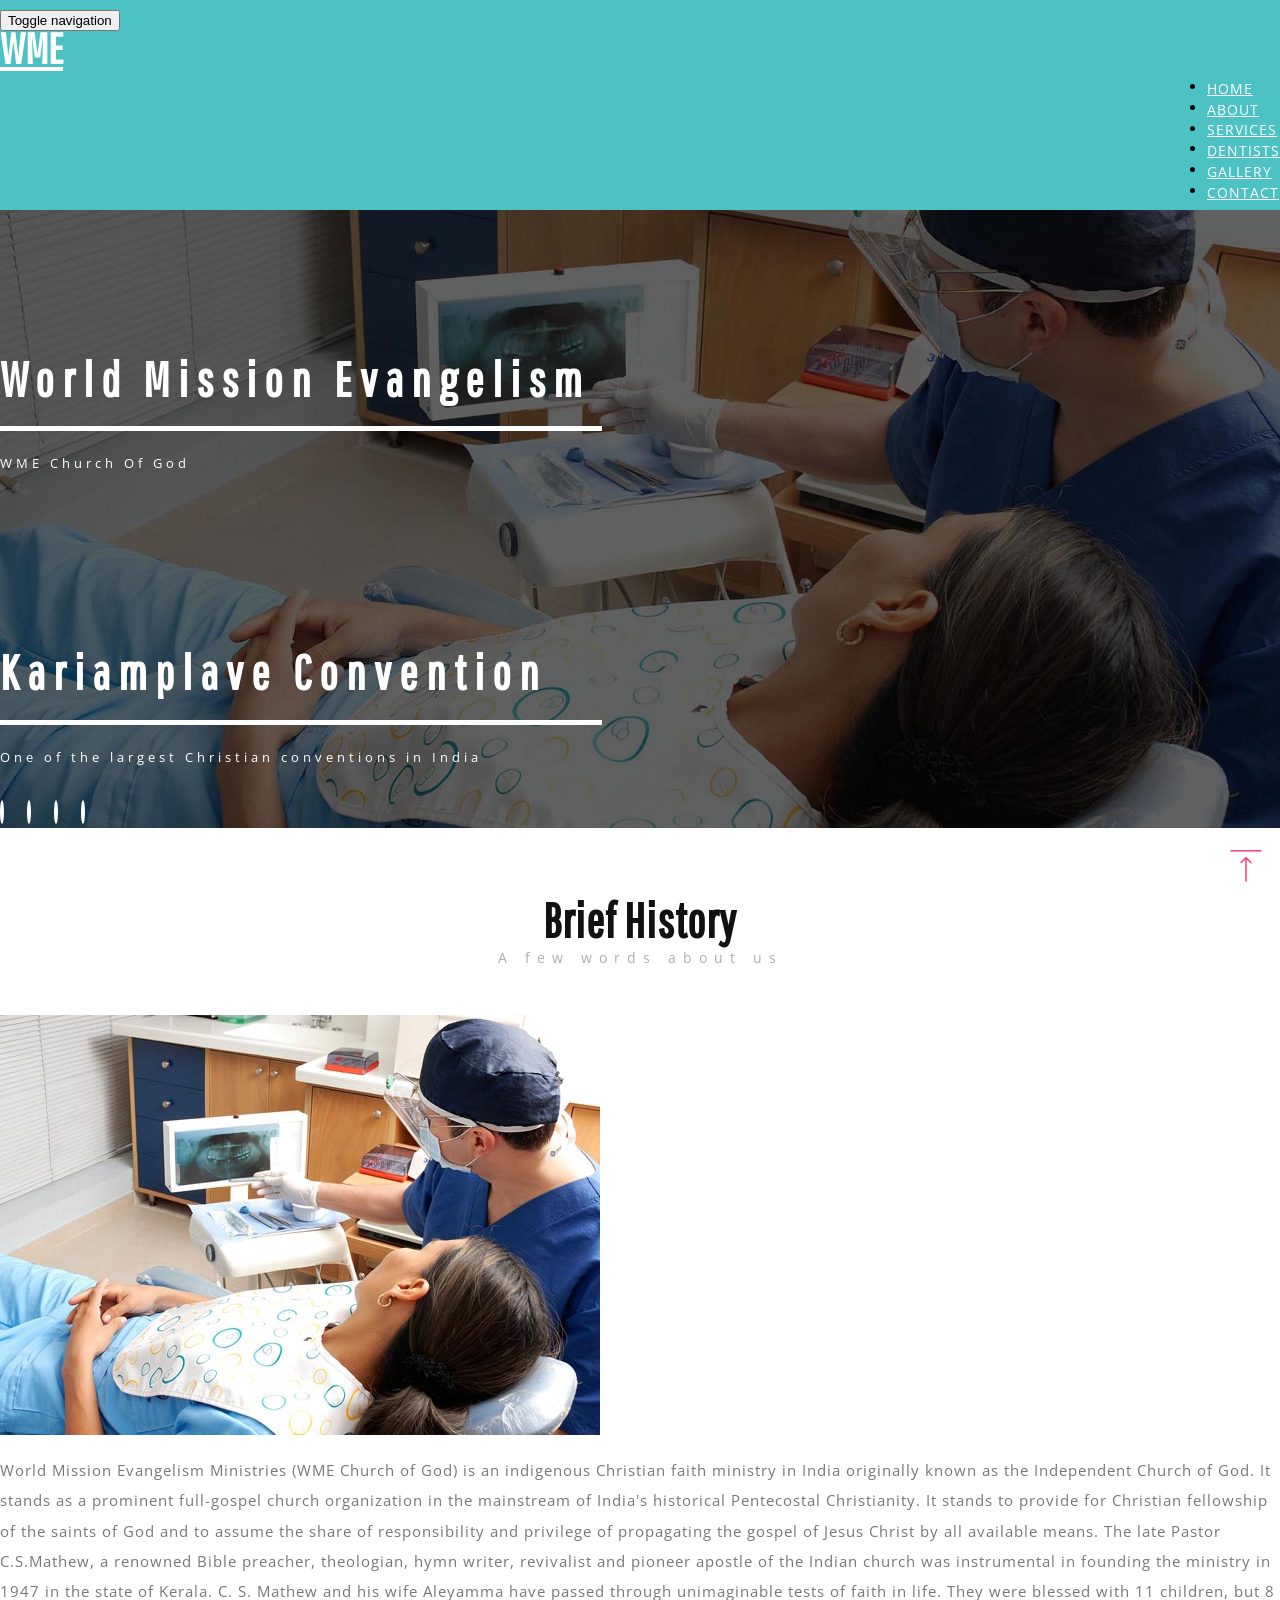
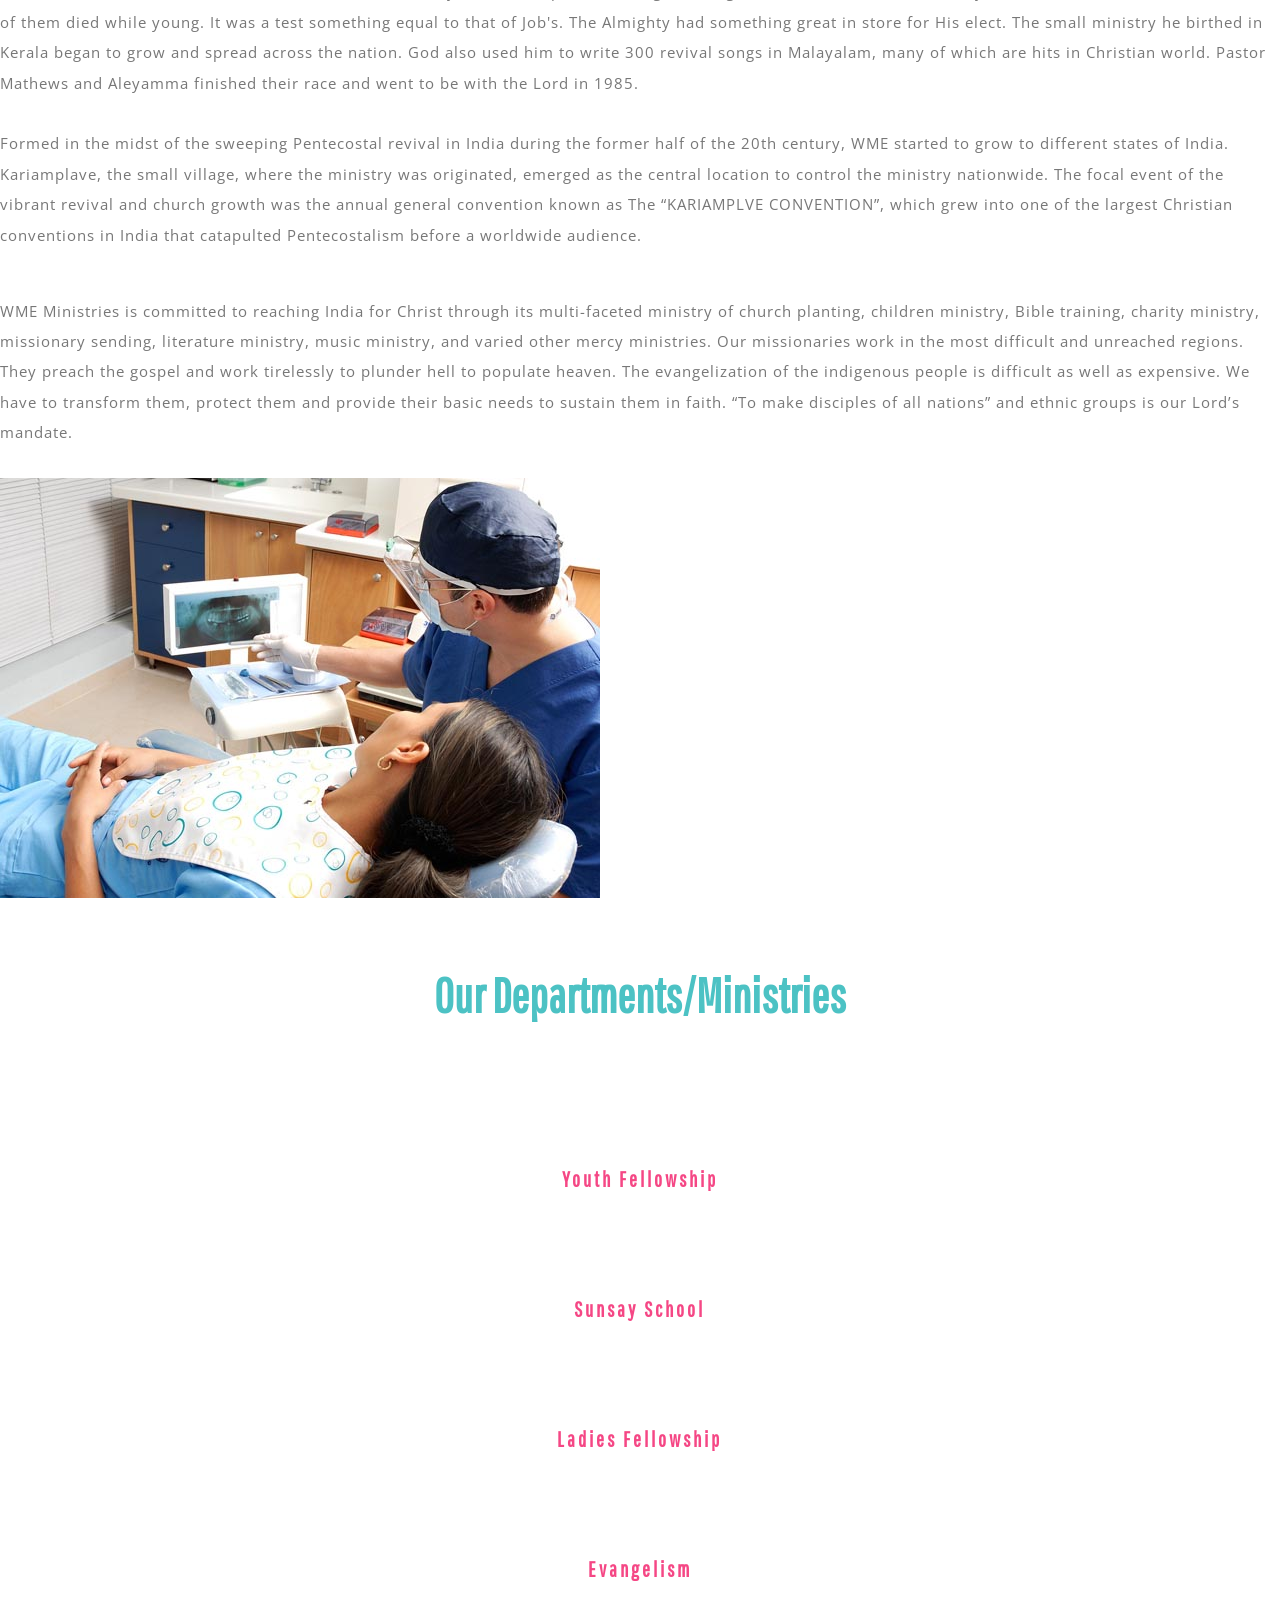
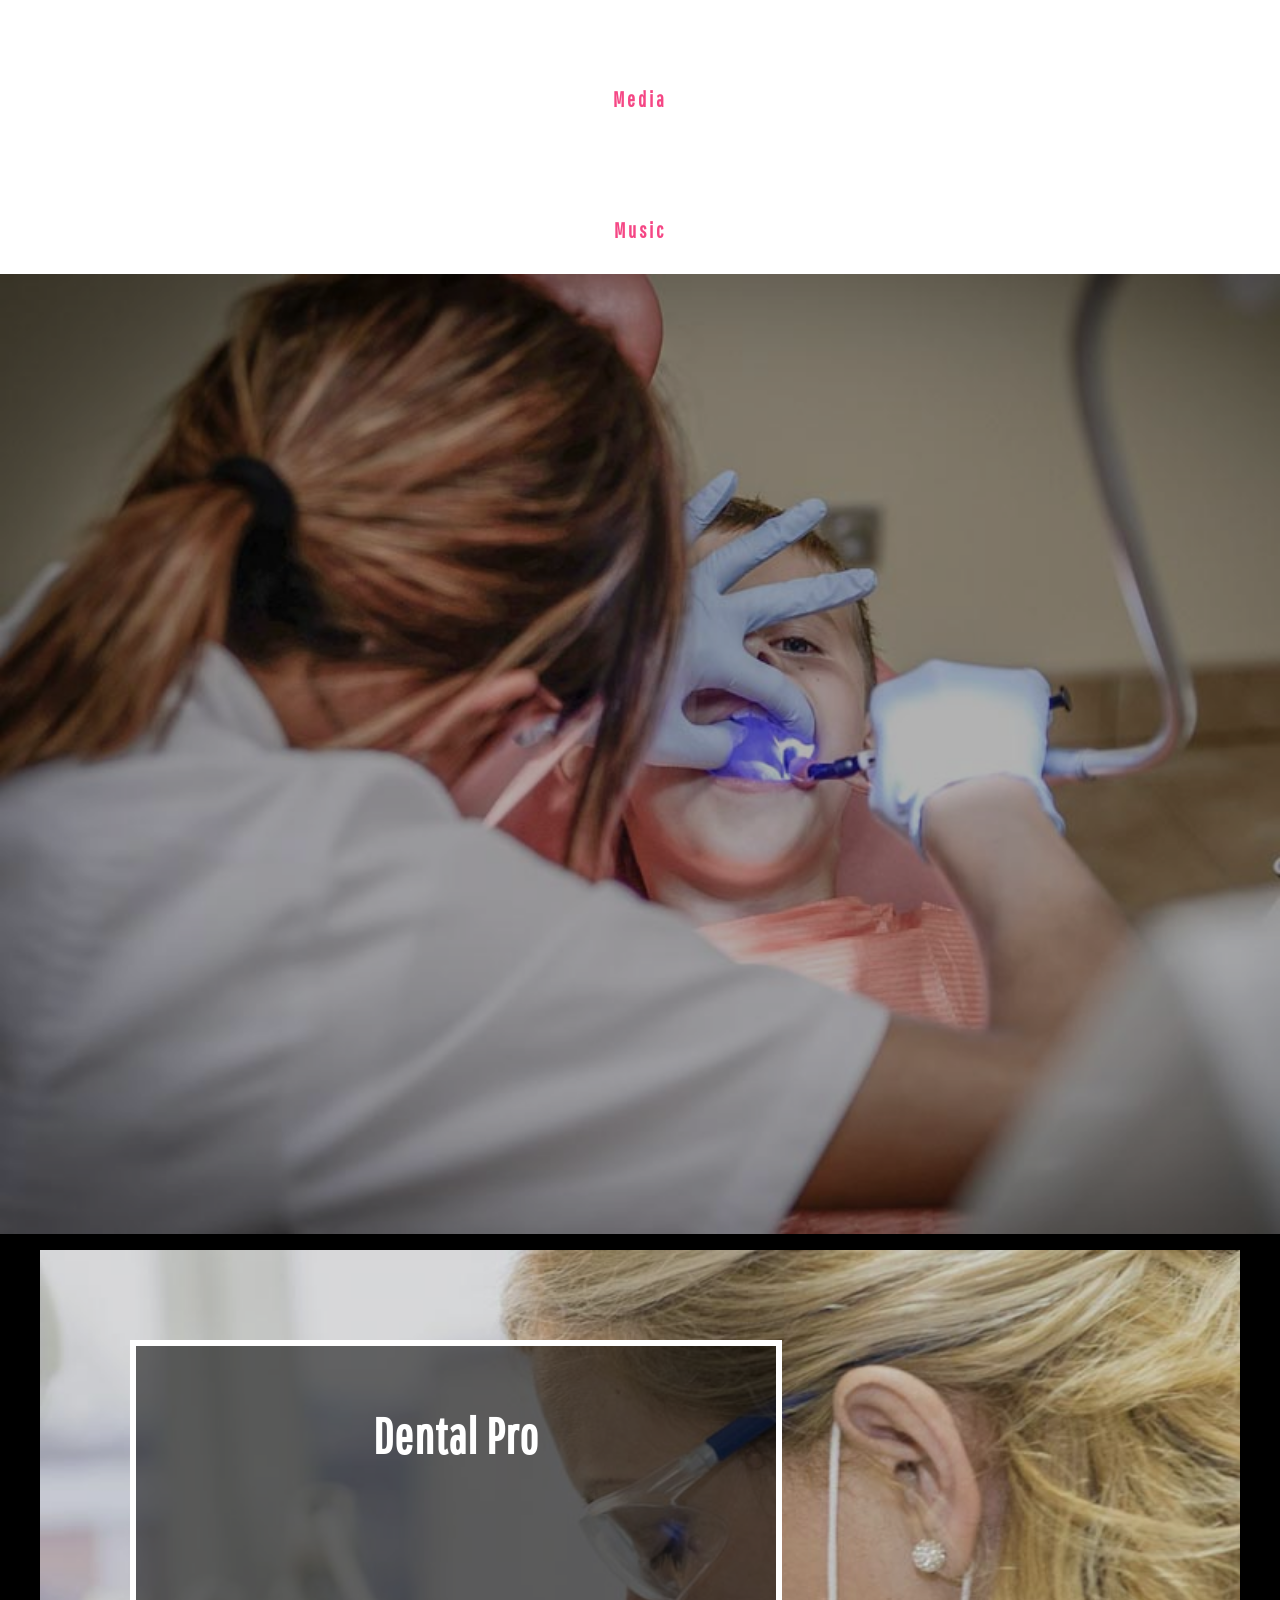
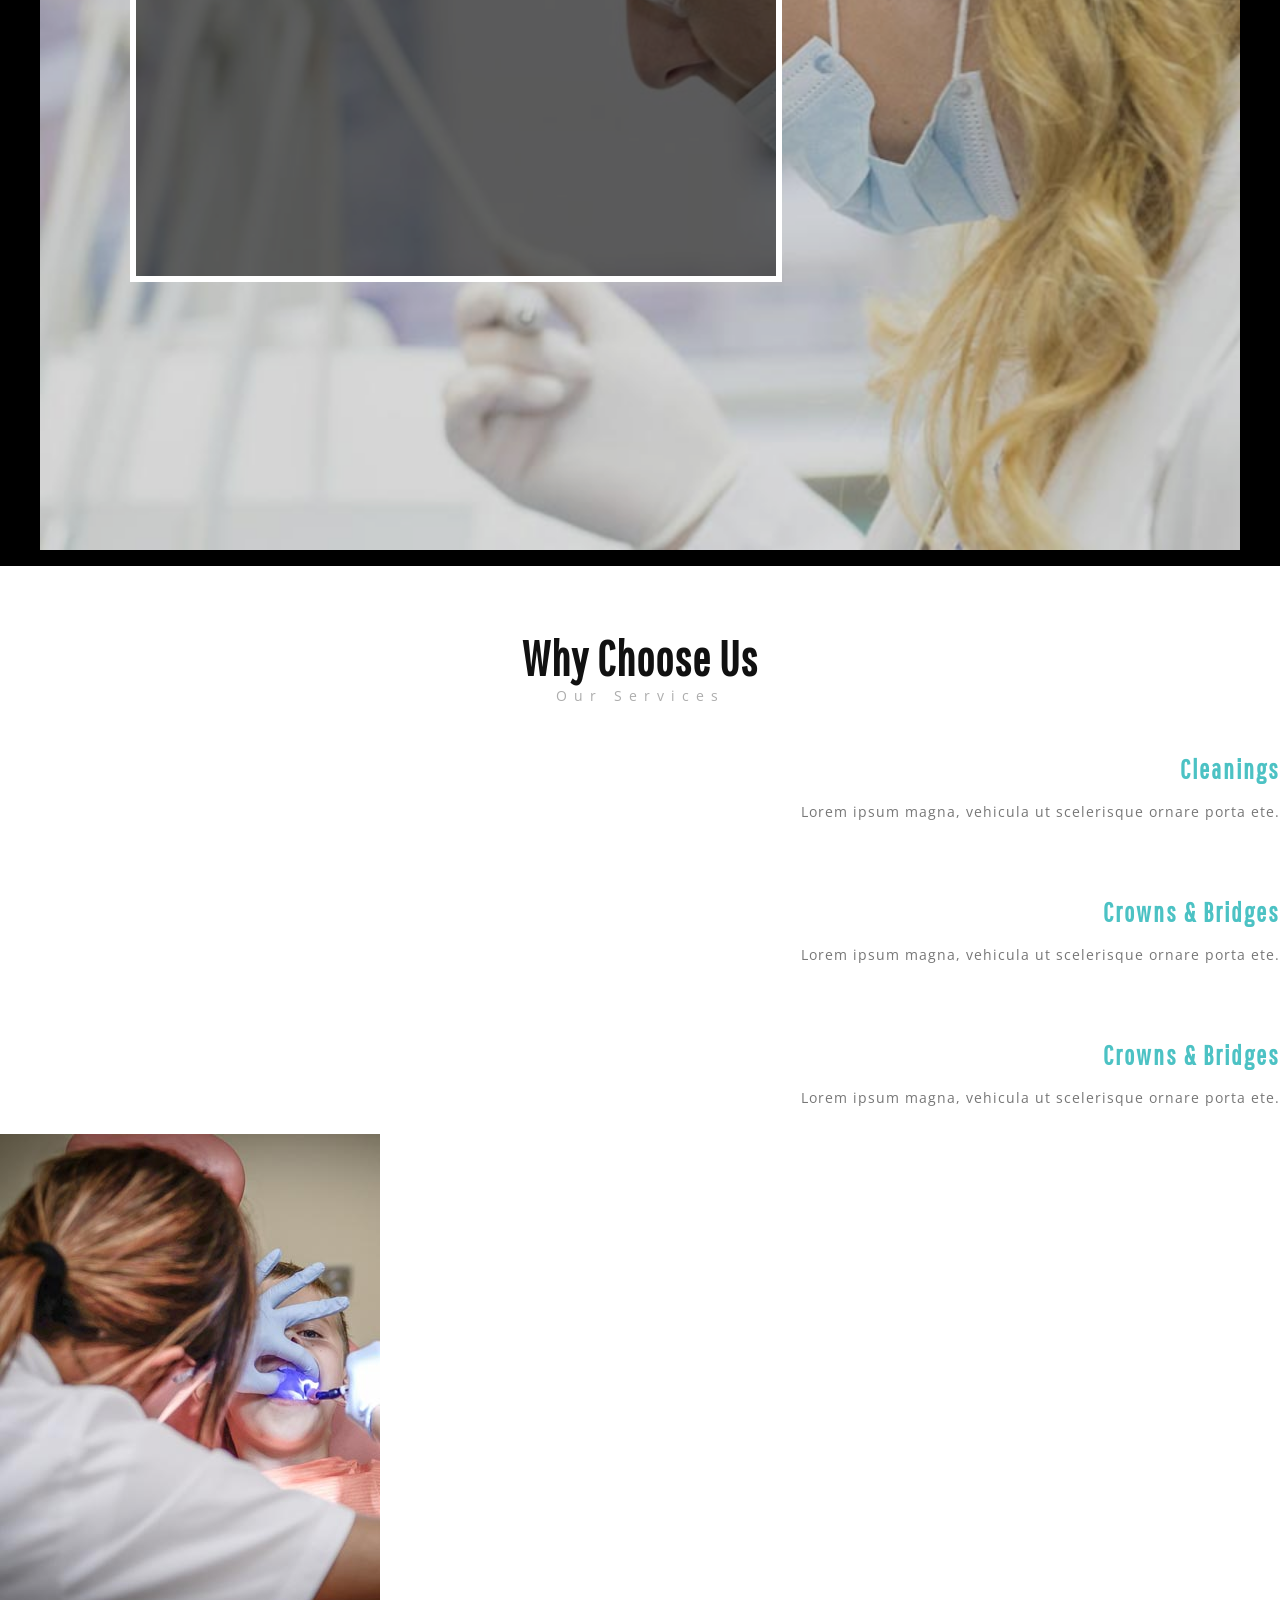
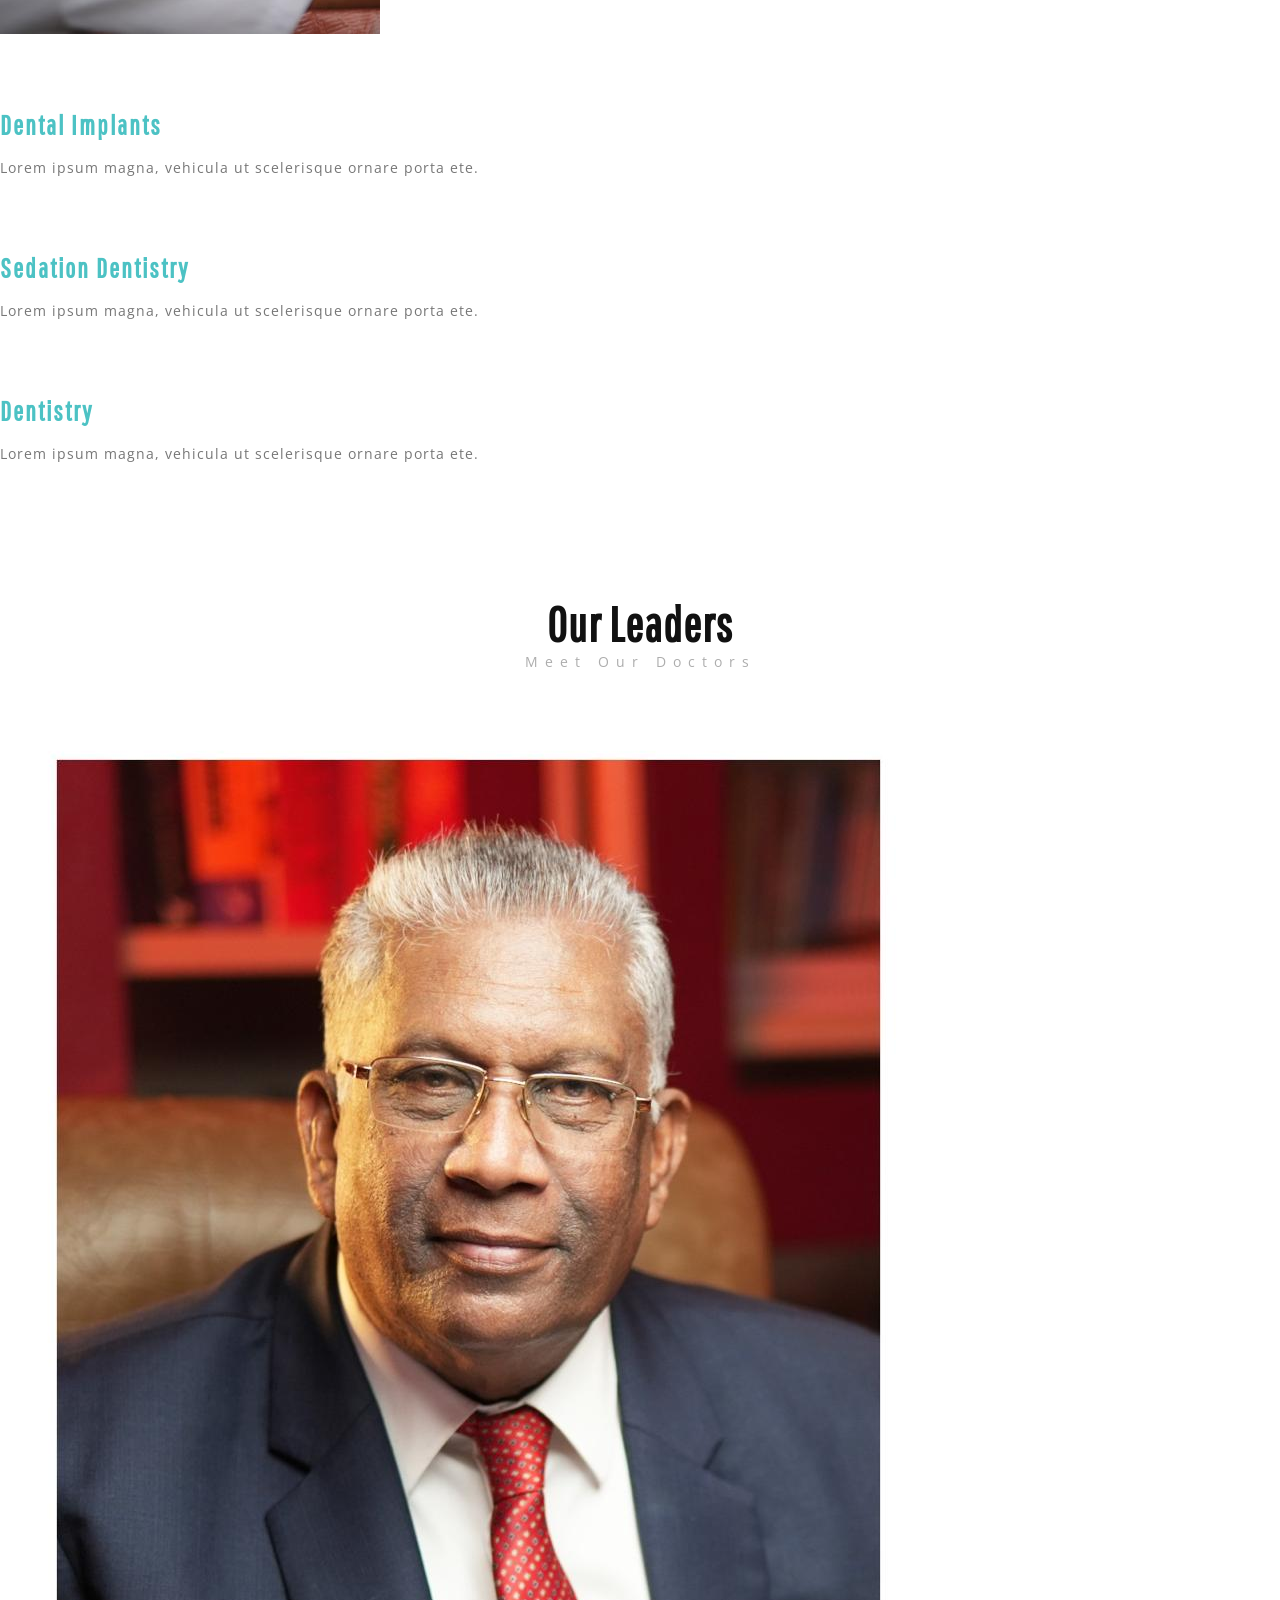
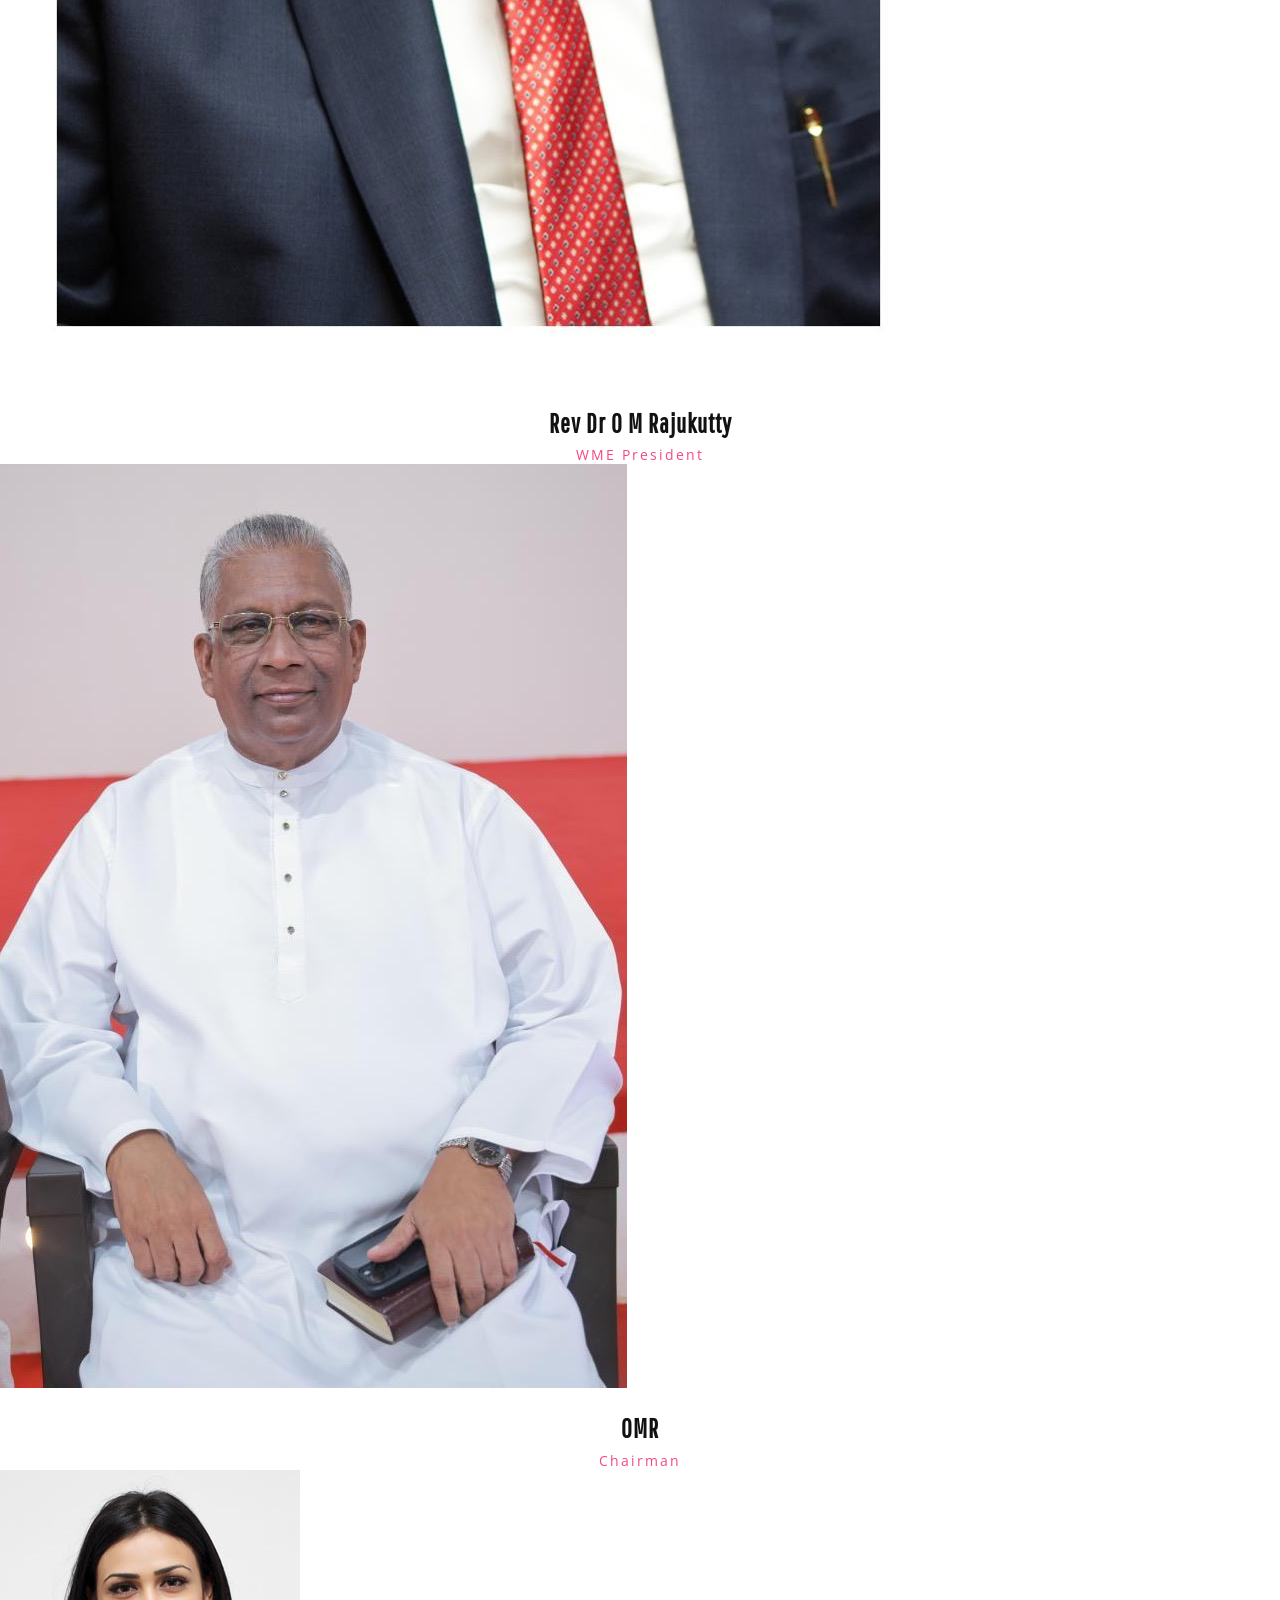
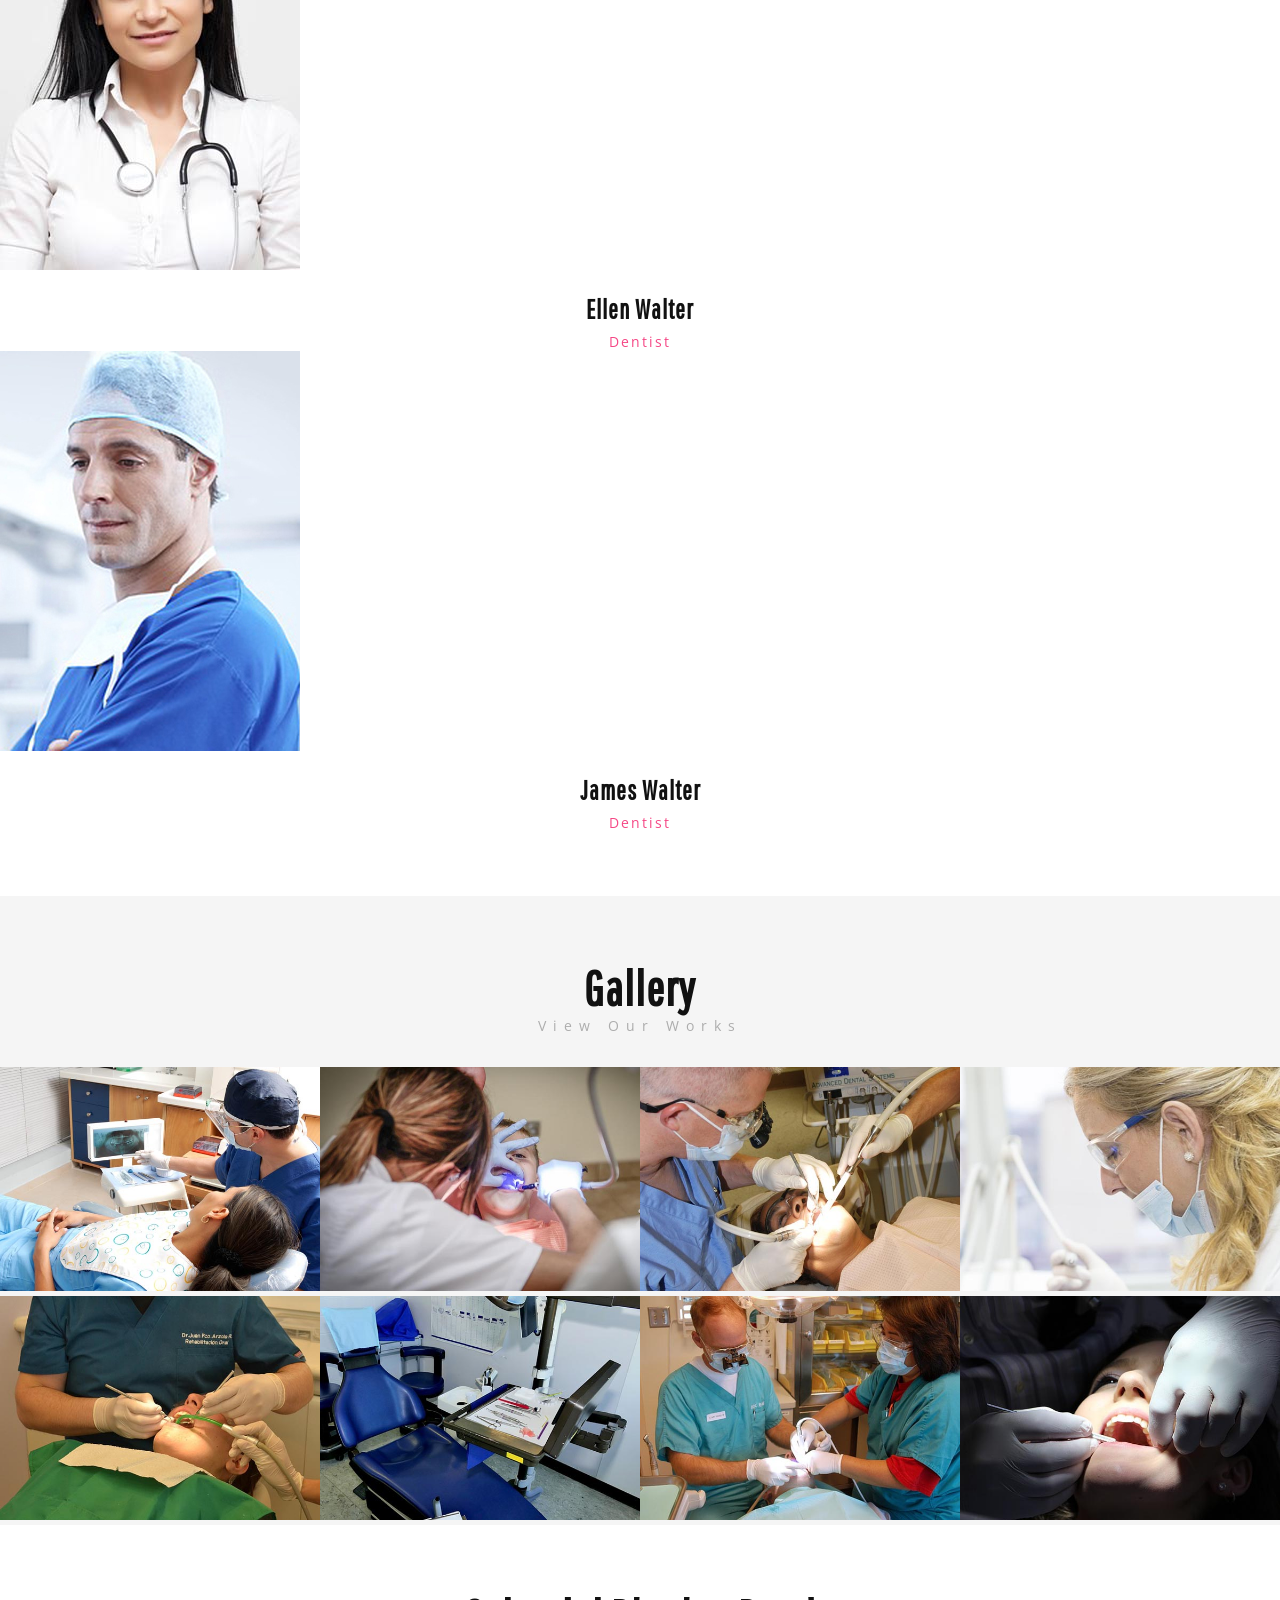
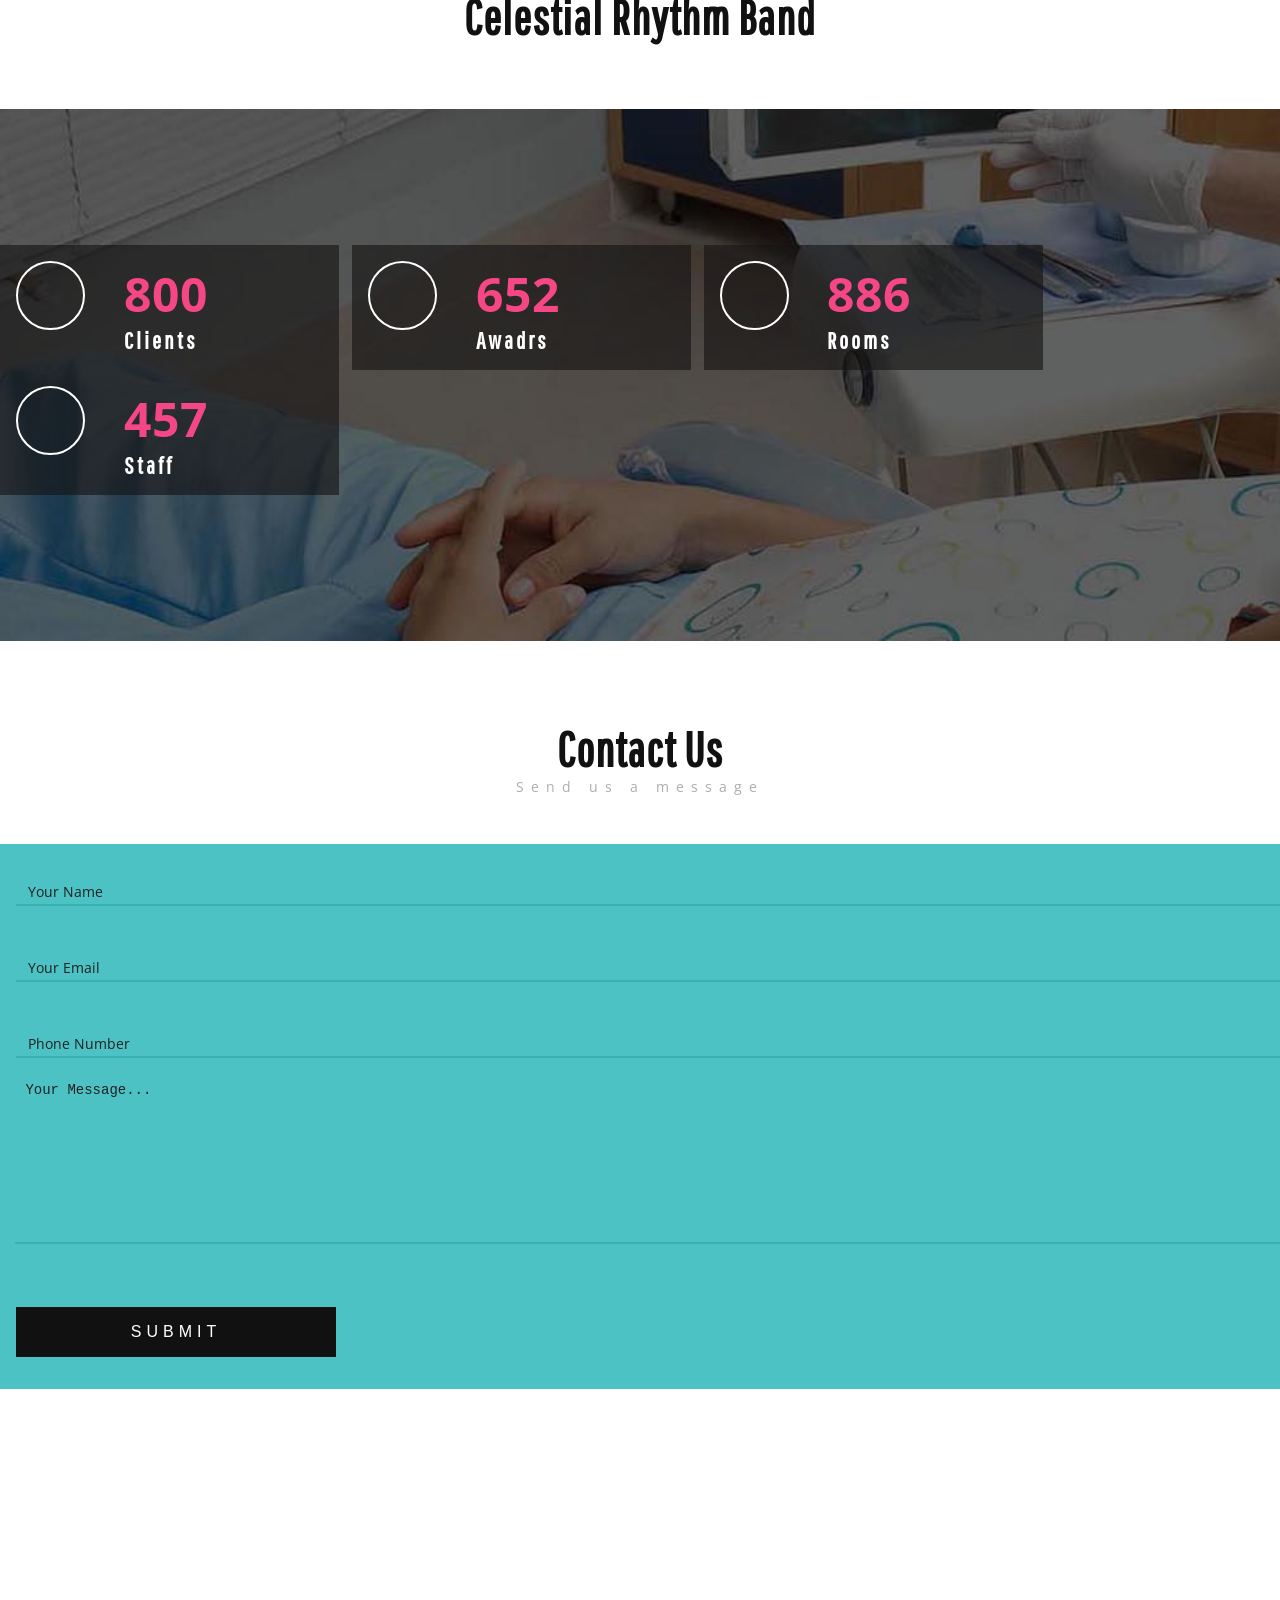
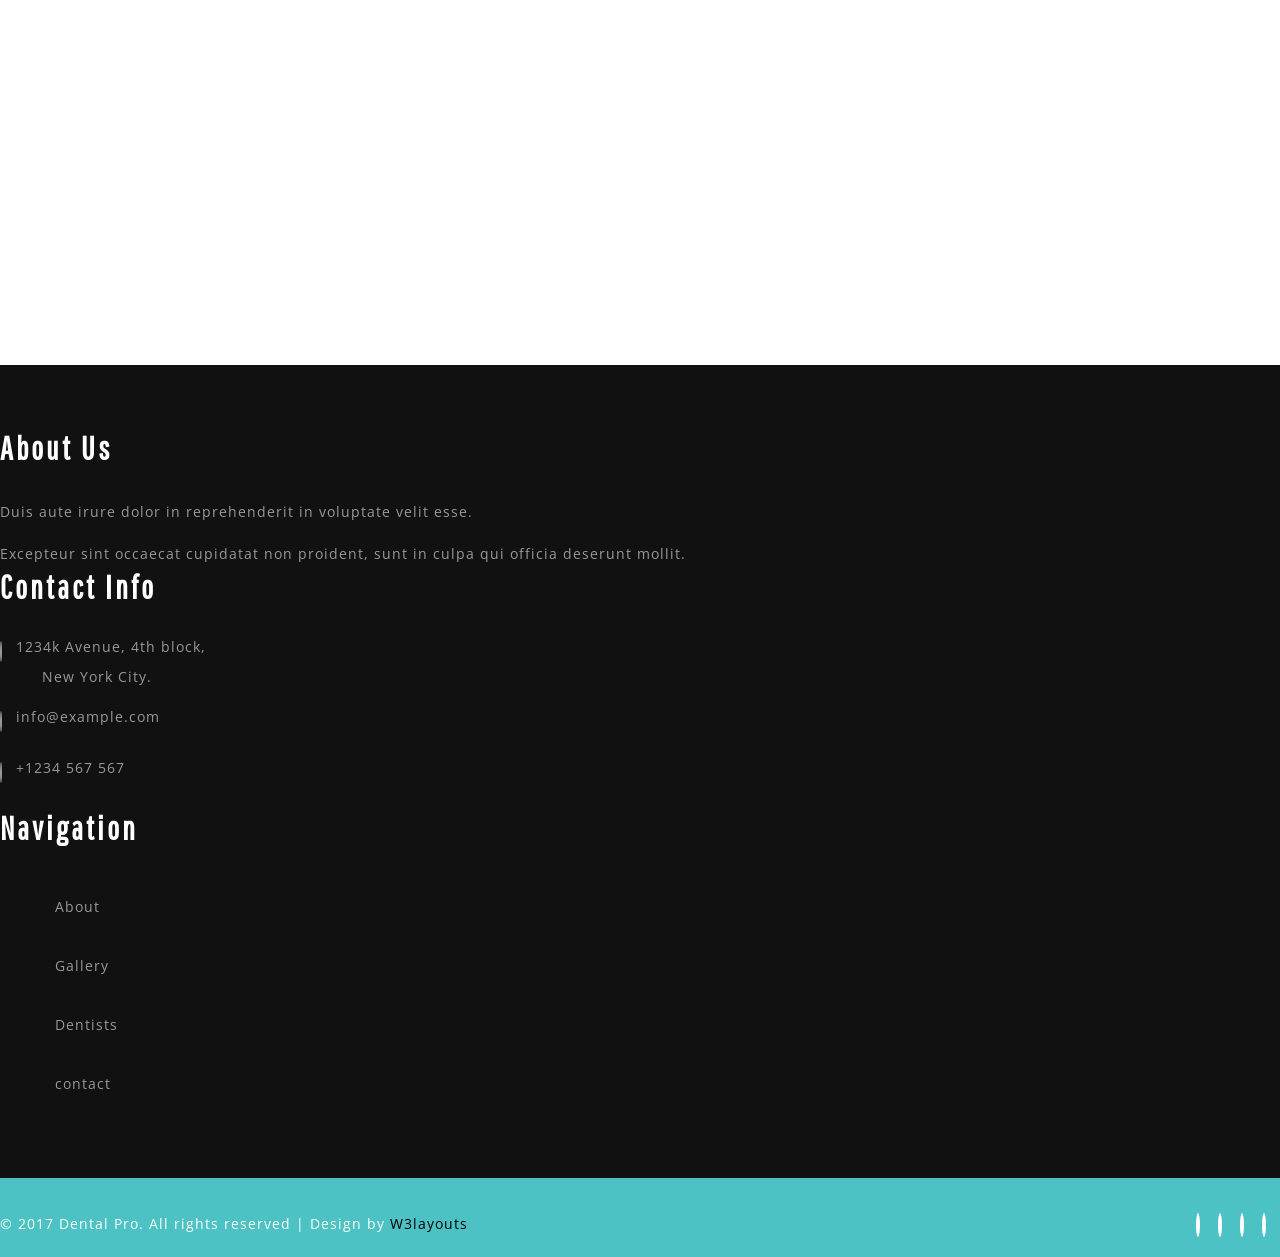
==== web/index.html @ 6d6a3a4a "First commit First commit" ====
<!--
author: W3layouts
author URL: http://w3layouts.com
License: Creative Commons Attribution 3.0 Unported
License URL: http://creativecommons.org/licenses/by/3.0/
-->
<!DOCTYPE html>
<html lang="en">
	<head>
		<title>WME Church of God | Home :: WME</title>
		<!-- for-mobile-apps -->
		<meta name="viewport" content="width=device-width, initial-scale=1">
		<meta http-equiv="Content-Type" content="text/html; charset=utf-8" />
		<meta name="keywords"
			content="Dental Pro Responsive web template, Bootstrap Web Templates, Flat Web Templates, Android Compatible web template, 
Smartphone Compatible web template, free web designs for Nokia, Samsung, LG, SonyEricsson, Motorola web design" />
		<script
			type="application/x-javascript"> addEventListener("load", function() { setTimeout(hideURLbar, 0); }, false);
		function hideURLbar(){ window.scrollTo(0,1); } </script>
		<!-- //for-mobile-apps -->
		<link href="css/bootstrap.css" rel="stylesheet" type="text/css" media="all" />
		<link rel="stylesheet" href="css/swipebox.css">
		<link href="css/style.css" rel="stylesheet" type="text/css" media="all" />
		<!-- font-awesome icons -->
		<link href="css/font-awesome.css" rel="stylesheet">
		<!-- //font-awesome icons -->
		<link href="//fonts.googleapis.com/css?family=Pathway+Gothic+One"
			rel="stylesheet">
		<link
			href='//fonts.googleapis.com/css?family=Open+Sans:400,300,300italic,400italic,600,600italic,700,700italic,800,800italic'
			rel='stylesheet' type='text/css'>

	</head>

	<body>

		<!-- header -->
		<div class="w3_navigation">
			<div class="container">
				<nav class="navbar navbar-default">
					<!-- Brand and toggle get grouped for better mobile display -->
					<div class="navbar-header">
						<button type="button" class="navbar-toggle collapsed"
							data-toggle="collapse" data-target="#bs-example-navbar-collapse-1">
							<span class="sr-only">Toggle navigation</span>
							<span class="icon-bar"></span>
							<span class="icon-bar"></span>
							<span class="icon-bar"></span>
						</button>
						<div class="logo">
							<h1><a class="navbar-brand" href="index.html"><span
										class="one">WME</span></a></h1>
						</div>
					</div>

					<!-- Collect the nav links, forms, and other content for toggling -->
					<div class="collapse navbar-collapse nav-wil"
						id="bs-example-navbar-collapse-1">
						<nav class="link-effect-5" id="link-effect-5">
							<ul class="nav navbar-nav">
								<li class="active"><a class="scroll hvr-underline-from-center"
										href="index.html">Home</a></li>
								<li><a href="#about"
										class="scroll hvr-underline-from-center">About</a></li>
								<li><a href="#services"
										class="scroll hvr-underline-from-center">Services</a></li>
								<li><a href="#team"
										class="scroll hvr-underline-from-center">Dentists</a></li>
								<li><a href="#gallery"
										class="scroll hvr-underline-from-center">Gallery</a></li>
								<li><a href="#contact"
										class="scroll hvr-underline-from-center">Contact</a></li>
							</ul>
						</nav>
					</div>
					<!-- /.navbar-collapse -->
				</nav>
			</div>
		</div>
		<!-- //header -->
		<div class="main" id="home">

			<!-- banner -->
			<div class="banner">
				<!--Slider-->
				<div class="container">

					<div class="callbacks_container">
						<ul class="rslides" id="slider3">
							<li>

								<div class="slider-info">
									<h3>World Mission Evangelism</h3>
									<p>WME Church Of God</p>
								</div>
							</li>
							<li>
								<div class="slider-info">
									<h3>Kariamplave Convention</h3>
									<p>One of the largest Christian conventions in India</p>
								</div>
							</li>
							<!--<li>
							<div class="slider-info">
							    <h3>Professional Dental Services</h3>
								<p>Lorem ipsum dolor sit amet, consectetur adipiscing elit. Praesent tristique vehicula porta. </p>
							</div>
						</li>-->

						</ul>

						<div class="clearfix"></div>
					</div>
					<!--//Slider-->
					<ul class="top-links">
						<li><a href="#"><i class="fa fa-facebook"></i></a></li>
						<li><a href="#"><i class="fa fa-twitter"></i></a></li>
						<li><a href="#"><i class="fa fa-linkedin"></i></a></li>
						<li><a href="#"><i class="fa fa-google-plus"></i></a></li>
					</ul>
				</div>
			</div>
			<!-- //banner -->
		</div>

		<!-- about -->
		<div class="about" id="about">
			<div class="container-fluid">
				<h3 class="w3l_head">Brief History</h3>
				<p class="w3ls_head_para">A few words about us</p>
				<div class="w3l-grids-about">
					<div class="col-md-4 w3ls-ab-right">
						<div class>
							<img src="images/g1.jpg" alt=" " class="img-responsive">
						</div>
					</div>
					<div class="col-md-8 w3ls-agile-left">
						<!--<h2> Get your free consultation </h2>
									<h4>Book An Appointment</h4>-->
						<p>World Mission Evangelism Ministries (WME Church of God) is an
							indigenous Christian faith ministry in India originally known as the
							Independent Church of God. It stands as a prominent full-gospel church
							organization in the mainstream of India's historical Pentecostal
							Christianity. It stands to provide for Christian fellowship of the saints
							of God and to assume the share of responsibility and privilege of
							propagating the gospel of Jesus Christ by all available means. The late
							Pastor C.S.Mathew, a renowned Bible preacher, theologian, hymn writer,
							revivalist and pioneer apostle of the Indian church was instrumental in
							founding the ministry in 1947 in the state of Kerala. C. S. Mathew and
							his wife Aleyamma have passed through unimaginable tests of faith in
							life. They were blessed with 11 children, but 8 of them died while young.
							It was a test something equal to that of Job's. The Almighty had
							something great in store for His elect. The small ministry he birthed in
							Kerala began to grow and spread across the nation. God also used him to
							write 300 revival songs in Malayalam, many of which are hits in Christian
							world. Pastor Mathews and Aleyamma finished their race and went to be
							with the Lord in 1985.</p>
						<p>Formed in the midst of the sweeping Pentecostal revival in India during
							the former half of the 20th century, WME started to grow to different
							states of India. Kariamplave, the small village, where the ministry was
							originated, emerged as the central location to control the ministry
							nationwide. The focal event of the vibrant revival and church growth was
							the annual general convention known as The “KARIAMPLVE CONVENTION”, which
							grew into one of the largest Christian conventions in India that
							catapulted Pentecostalism before a worldwide audience. </p>

					</div>
					<div class="clearfix"> </div>
					<div class="col-md-8 w3ls-agile-left">
						<!--<h2> Get your free consultation </h2>
									<h4>Book An Appointment</h4>-->
						<p>WME Ministries is committed to reaching India for Christ through its
							multi-faceted ministry of church planting, children ministry, Bible
							training, charity ministry, missionary sending, literature ministry,
							music ministry, and varied other mercy ministries. Our missionaries work
							in the most difficult and unreached regions. They preach the gospel and
							work tirelessly to plunder hell to populate heaven. The evangelization of
							the indigenous people is difficult as well as expensive. We have to
							transform them, protect them and provide their basic needs to sustain
							them in faith. “To make disciples of all nations” and ethnic groups is
							our Lord’s mandate. </p>

					</div>
					<div class="col-md-4 w3ls-ab-right">
						<div class>
							<img src="images/g1.jpg" alt=" " class="img-responsive">
						</div>
					</div>
				</div>
			</div>
			<div class="spa-agile" id="services">
				<h3 class="tittle fea">Our Departments/Ministries</h3>
				<div class="">
					<div class="col-md-2 spa-grid">

						<i class="fa fa-users" aria-hidden="true"	></i>

						<h4>Youth Fellowship </h4>

					</div>
					<div class="col-md-2 spa-grid">

						<i class="fa fa-child" aria-hidden="true"></i>

						<h4>Sunsay School</h4>

					</div>
					<div class="col-md-2 spa-grid lost">

						<i class="fa fa-female" aria-hidden="true"></i>

						<h4> Ladies Fellowship</h4>

					</div>
					<div class="col-md-2 spa-grid lost">

						<i class="fa fa-newspaper-o" aria-hidden="true"></i>

						<h4>Evangelism</h4>

					</div>
					<div class="col-md-2 spa-grid lost">

						<i class="fa fa-video-camera" aria-hidden="true"></i>

						<h4>Media</h4>

					</div>
					<div class="col-md-2 spa-grid lost">

						<i class="fa fa-music" aria-hidden="true"></i>

						<h4>Music</h4>

					</div>
					<div class="clearfix"> </div>
				</div>
			</div>
		</div>
		</br>
		<!-- //about-bottom -->
		<!-- /property-grids -->
		<div class="property-grids">
			<div class="agile-homes-w3l  grid">
				<div class="col-md-6 home-agile-left">
					<div class="video-grid-single-page-agileits">
						<div data-video="qvRoq9ToKhw" id="video"> <img src="images/a11.jpg" alt
								class="img-responsive" /> </div>
					</div>

				</div>
				<div class="col-md-6 home-agile-left">
					<figure class="effect-moses">
						<img src="images/a2.jpg" alt />
						<figcaption>
							<h4>Dental Pro</h4>
							<p>Helping You Stay Happy One</p>
						</figcaption>
					</figure>
				</div>
				<div class="clearfix"></div>
			</div>
		</div>
		<!-- //property-grids -->
		<!-- /services -->
		<!-- choose-us -->
		<div class="why-choose-agile">
			<div class="container">
				<h3 class="w3l_head">Why Choose Us</h3>
				<p class="w3ls_head_para">Our Services</p>
				<div class="why-choose-agile-grids-top">
					<div class="col-md-4 agileits-w3layouts-grid">
						<div class="wthree_agile_us">
							<div class="col-xs-9 agile-why-text">
								<h4>Cleanings</h4>
								<p>Lorem ipsum magna, vehicula ut scelerisque ornare porta ete.</p>
							</div>
							<div class="col-xs-3 agile-why-text">
								<div class="wthree_features_grid hvr-rectangle-out">
									<i class="fa fa-hospital-o" aria-hidden="true"></i>
								</div>
							</div>
							<div class="clearfix"> </div>
						</div>
						<div class="wthree_agile_us">
							<div class="col-xs-9 agile-why-text">
								<h4>Crowns & Bridges</h4>
								<p>Lorem ipsum magna, vehicula ut scelerisque ornare porta ete.</p>
							</div>
							<div class="col-xs-3 agile-why-text">
								<div class="wthree_features_grid hvr-rectangle-out">
									<i class="fa fa-heart-o" aria-hidden="true"></i>
								</div>
							</div>
							<div class="clearfix"> </div>
						</div>
						<div class="wthree_agile_us">
							<div class="col-xs-9 agile-why-text">
								<h4>Crowns & Bridges</h4>
								<p>Lorem ipsum magna, vehicula ut scelerisque ornare porta ete.</p>
							</div>
							<div class="col-xs-3 agile-why-text">
								<div class="wthree_features_grid hvr-rectangle-out">
									<i class="fa fa-wheelchair" aria-hidden="true"></i>
								</div>
							</div>
							<div class="clearfix"> </div>
						</div>
					</div>
					<div class="col-md-4 agileits-w3layouts-grid img">
						<img src="images/why.jpg" alt=" " class="img-responsive" />
					</div>
					<div class="col-md-4 agileits-w3layouts-grid">
						<div class="wthree_agile_us">
							<div class="col-xs-3 agile-why-text">
								<div class="wthree_features_grid hvr-rectangle-out">
									<i class="fa fa-eyedropper" aria-hidden="true"></i>
								</div>
							</div>
							<div class="col-xs-9 agile-why-text two">
								<h4>Dental Implants</h4>
								<p>Lorem ipsum magna, vehicula ut scelerisque ornare porta ete.</p>
							</div>

							<div class="clearfix"> </div>
						</div>
						<div class="wthree_agile_us">
							<div class="col-xs-3 agile-why-text">
								<div class="wthree_features_grid hvr-rectangle-out">
									<i class="fa fa-eye" aria-hidden="true"></i>
								</div>
							</div>
							<div class="col-xs-9 agile-why-text two">
								<h4>Sedation Dentistry</h4>
								<p>Lorem ipsum magna, vehicula ut scelerisque ornare porta ete.</p>
							</div>

							<div class="clearfix"> </div>
						</div>
						<div class="wthree_agile_us">
							<div class="col-xs-3 agile-why-text">
								<div class="wthree_features_grid hvr-rectangle-out">
									<i class="fa fa-tencent-weibo" aria-hidden="true"></i>
								</div>
							</div>
							<div class="col-xs-9 agile-why-text two">
								<h4>Dentistry</h4>
								<p>Lorem ipsum magna, vehicula ut scelerisque ornare porta ete.</p>
							</div>

							<div class="clearfix"> </div>
						</div>

						<div class="clearfix"> </div>
					</div>
				</div>
				<div class="clearfix"> </div>
			</div>
		</div>
	</div>
	<!-- //choose-us -->

	<!-- //services -->
	<!--team-->
	<div class="team" id="team">
		<div class="container-fluid">
			<h3 class="w3l_head">Our Leaders</h3>
			<p class="w3ls_head_para">Meet Our Doctors</p>
			<div class="w3l_team_grids">
				<div class="col-md-3 w3l_team_grid">
					<div class="view view-second">
						<img src="images/wme/omr.jpeg" alt=" " class="img-responsive">
						<div class="mask"></div>
						<div class="content">
							<div class="w3l_social_icons w3l_social_icons1">
								<ul>
									<li><a href="#" class="facebook"><i class="fa fa-facebook"
												aria-hidden="true"></i></a></li>
									<li><a href="#" class="twitter"><i class="fa fa-twitter"
												aria-hidden="true"></i></a></li>
									<li><a href="#" class="google_plus"><i class="fa fa-google-plus"
												aria-hidden="true"></i></a></li>
								</ul>
							</div>

						</div>
					</div>
					<h4>Rev Dr O M Rajukutty</h4>
					<p>WME President</p>
				</div>
				<div class="col-md-3 w3l_team_grid">
					<div class="view view-second">
						<img src="images/wme/omr-white.jpeg" alt=" " class="img-responsive">
						<div class="mask"></div>
						<div class="content">
							<div class="w3l_social_icons w3l_social_icons1">
								<ul>
									<li><a href="#" class="facebook"><i class="fa fa-facebook"
												aria-hidden="true"></i></a></li>
									<li><a href="#" class="twitter"><i class="fa fa-twitter"
												aria-hidden="true"></i></a></li>
									<li><a href="#" class="google_plus"><i class="fa fa-google-plus"
												aria-hidden="true"></i></a></li>
								</ul>
							</div>

						</div>
					</div>
					<h4>OMR</h4>
					<p>Chairman</p>
				</div>
				<div class="col-md-3 w3l_team_grid">
					<div class="view view-second">
						<img src="images/t1.jpg" alt=" " class="img-responsive">
						<div class="mask"></div>
						<div class="content">
							<div class="w3l_social_icons w3l_social_icons1">
								<ul>
									<li><a href="#" class="facebook"><i class="fa fa-facebook"
												aria-hidden="true"></i></a></li>
									<li><a href="#" class="twitter"><i class="fa fa-twitter"
												aria-hidden="true"></i></a></li>
									<li><a href="#" class="google_plus"><i class="fa fa-google-plus"
												aria-hidden="true"></i></a></li>
								</ul>
							</div>

						</div>
					</div>
					<h4>Ellen Walter</h4>
					<p>Dentist</p>
				</div>
				<div class="col-md-3 w3l_team_grid">
					<div class="view view-second">
						<img src="images/t2.jpg" alt=" " class="img-responsive">
						<div class="mask"></div>
						<div class="content">
							<div class="w3l_social_icons w3l_social_icons1">
								<ul>
									<li><a href="#" class="facebook"><i class="fa fa-facebook"
												aria-hidden="true"></i></a></li>
									<li><a href="#" class="twitter"><i class="fa fa-twitter"
												aria-hidden="true"></i></a></li>
									<li><a href="#" class="google_plus"><i class="fa fa-google-plus"
												aria-hidden="true"></i></a></li>
								</ul>
							</div>

						</div>
					</div>
					<h4>James Walter</h4>
					<p>Dentist</p>
				</div>

				<div class="clearfix"> </div>
			</div>
		</div>
	</div>
	<!--//team-->
	<!-- work -->
	<div class="work" id="gallery">
		<h3 class="w3l_head">Gallery</h3>
		<p class="w3ls_head_para">View Our Works</p>
		<div class="work-grids">
			<div class="work-grid">
				<a href="images/g1.jpg" class="b-link-stripe b-animate-go swipebox" title>
					<img src="images/g1.jpg" alt class="img-responsive" />
					<div class="b-wrapper">
						<h4 class="b-animate b-from-left    b-delay03 ">
							<p>Dental Pro</p>
						</h4>
					</div>
				</a>
			</div>
			<div class="work-grid">
				<a href="images/g2.jpg" class="b-link-stripe b-animate-go swipebox" title>
					<img src="images/g2.jpg" alt class="img-responsive" />
					<div class="b-wrapper">
						<h4 class="b-animate b-from-left    b-delay03 ">
							<p>Dental Pro</p>
						</h4>
					</div>
				</a>
			</div>
			<div class="work-grid">
				<a href="images/g8.jpg" class="b-link-stripe b-animate-go swipebox" title>
					<img src="images/g8.jpg" alt class="img-responsive" />
					<div class="b-wrapper">
						<h4 class="b-animate b-from-left    b-delay03 ">
							<p>Dental Pro</p>
						</h4>
					</div>
				</a>
			</div>
			<div class="work-grid">
				<a href="images/g3.jpg" class="b-link-stripe b-animate-go swipebox" title>
					<img src="images/g3.jpg" alt class="img-responsive" />
					<div class="b-wrapper">
						<h4 class="b-animate b-from-left    b-delay03 ">
							<p>Dental Pro</p>
						</h4>
					</div>
				</a>
			</div>
			<div class="clearfix"> </div>
		</div>

		<div class="work-grids two">
			<div class="work-grid">
				<a href="images/g5.jpg" class="b-link-stripe b-animate-go swipebox" title>
					<img src="images/g5.jpg" alt class="img-responsive" />
					<div class="b-wrapper">
						<h4 class="b-animate b-from-left    b-delay03 ">
							<p>Dental Pro</p>
						</h4>
					</div>
				</a>
			</div>
			<div class="work-grid">
				<a href="images/g4.jpg" class="b-link-stripe b-animate-go swipebox" title>
					<img src="images/g4.jpg" alt class="img-responsive" />
					<div class="b-wrapper">
						<h4 class="b-animate b-from-left    b-delay03 ">
							<p>Dental Pro</p>
						</h4>
					</div>
				</a>
			</div>
			<div class="work-grid">
				<a href="images/g6.jpg" class="b-link-stripe b-animate-go swipebox" title>
					<img src="images/g6.jpg" alt class="img-responsive" />
					<div class="b-wrapper">
						<h4 class="b-animate b-from-left    b-delay03 ">
							<p>Dental Pro</p>
						</h4>
					</div>
				</a>
			</div>
			<div class="work-grid">
				<a href="images/g7.jpg" class="b-link-stripe b-animate-go swipebox" title>
					<img src="images/g7.jpg" alt class="img-responsive" />
					<div class="b-wrapper">
						<h4 class="b-animate b-from-left    b-delay03 ">
							<p>Dental Pro</p>
						</h4>
					</div>
				</a>
			</div>
			<div class="clearfix"> </div>
		</div>

	</div>
	<!-- //work -->
	<!--/news-->
	<!-- news -->
	<div class="news">
		<div class="container-fluid">
			<h3 class="w3l_head">Celestial Rhythm Band</h3>
			<!--<p class="w3ls_head_para">See Our News</p>-->
			<div class="agileits_w3layouts_news_grids">
				<ul id="flexiselDemo1">
					<li>
						<div class="news-grid">
							<iframe width="450" height="300" src="https://www.youtube.com/embed/dqlxrrjcSG0?autoplay=1&mute=1"></iframe>
							
						</div>
					</li>
					<li>
						<div class="news-grid">
							<iframe width="450" height="300" src="https://www.youtube.com/embed/HYKnyQ0GT10?autoplay=1&mute=1"></iframe>
							
						</div>
					</li>
					<li>
						<div class="news-grid">
							<iframe width="450" height="300" src="https://www.youtube.com/embed/jRKpuEiK81k?autoplay=1&mute=1"></iframe>
							
						</div>
					</li>
					<li>
						<div class="news-grid">
							<iframe width="450" height="300" src="https://www.youtube.com/embed/NyGApoKBj2U?autoplay=1&mute=1"></iframe>
							
						</div>
					</li>
					<li>
						<div class="news-grid">
							<iframe width="450" height="300" src="https://www.youtube.com/embed/OHiAHfxWhOU?autoplay=1&mute=1"></iframe>
							
						</div>
					</li>
					</ul>

				</div>
			</div>
		</div>
		<!-- //news -->

		<!-- updates-bottom -->
		<div class="updates-bottom">
			<div class="container">
				<div class="col-md-3 w3_updates_bottom_grid">
					<div class="w3_updates_bottom_grid_left">
						<span class="glyphicon glyphicon-user" aria-hidden="true"></span>
					</div>
					<div class="w3_updates_bottom_grid_right">
						<p class="counter">800</p>
						<h3>Clients</h3>
					</div>
					<div class="clearfix"> </div>
				</div>
				<div class="col-md-3 w3_updates_bottom_grid">
					<div class="w3_updates_bottom_grid_left">
						<span class="glyphicon glyphicon-signal" aria-hidden="true"></span>
					</div>
					<div class="w3_updates_bottom_grid_right">
						<p class="counter">652</p>
						<h3>Awadrs</h3>
					</div>
					<div class="clearfix"> </div>
				</div>
				<div class="col-md-3 w3_updates_bottom_grid">
					<div class="w3_updates_bottom_grid_left">
						<span class="glyphicon glyphicon-thumbs-up" aria-hidden="true"></span>
					</div>
					<div class="w3_updates_bottom_grid_right">
						<p class="counter">886</p>
						<h3> Rooms</h3>
					</div>
					<div class="clearfix"> </div>
				</div>
				<div class="col-md-3 w3_updates_bottom_grid">
					<div class="w3_updates_bottom_grid_left">
						<span class="glyphicon glyphicon-bullhorn" aria-hidden="true"></span>
					</div>
					<div class="w3_updates_bottom_grid_right">
						<p class="counter">457</p>
						<h3>Staff</h3>
					</div>
					<div class="clearfix"> </div>
				</div>
				<div class="clearfix"> </div>

			</div>
		</div>
		<!-- //updates-bottom -->
		<!-- conatact -->
		<div class="contact" id="contact">

			<h3 class="w3l_head">Contact Us</h3>
			<p class="w3ls_head_para">Send us a message</p>
			<div class="contact-grids">
				<div class="col-md-6 agileits_w3layouts_contact">
					<div class="w3_contact_grids">
						<form action="#" method="post">
							<span class="input input--jiro">
								<input class="input__field input__field--jiro" type="text" id="input-10"
									name="Name" placeholder="Your Name" required />
								<label class="input__label input__label--jiro" for="input-10">
									<span class="input__label-content input__label-content--jiro">Your
										Name</span>
								</label>
							</span>
							<span class="input input--jiro">
								<input class="input__field input__field--jiro" type="econtact"
									id="input-11" name="Econtact" placeholder="Your Email Address"
									required />
								<label class="input__label input__label--jiro" for="input-11">
									<span class="input__label-content input__label-content--jiro">Your
										Email</span>
								</label>
							</span>
							<span class="input input--jiro">
								<input class="input__field input__field--jiro" type="text" id="input-12"
									name="Phone Number" placeholder="Phone Number" required />
								<label class="input__label input__label--jiro" for="input-12">
									<span class="input__label-content input__label-content--jiro">Phone
										Number</span>
								</label>
							</span>
							<textarea name="Message" placeholder="Your Message..."
								required></textarea>
							<input type="submit" value="Submit">
						</form>
					</div>
				</div>
				<div class="col-md-6 agile-w3l-map">
					<iframe
						src="https://www.google.com/maps/embed?pb=!1m18!1m12!1m3!1d57537.641430789925!2d-74.03215321337959!3d40.719122105634035!2m3!1f0!2f0!3f0!3m2!1i1024!2i768!4f13.1!3m3!1m2!1s0x89c24fa5d33f083b%3A0xc80b8f06e177fe62!2sNew+York%2C+NY%2C+USA!5e0!3m2!1sen!2sin!4v1456152197129"
						allowfullscreen></iframe>

				</div>

				<div class="clearfix"> </div>
			</div>
		</div>

		<!-- //contact -->
		<!-- footer -->
		<div class="footer-bottom">
			<div class="container">
				<div class="w3agile_footer_grids">
					<div class="col-md-4 w3agile_footer_grid">
						<h3>About Us</h3>
						<p>Duis aute irure dolor in reprehenderit in voluptate velit
							esse.<span>Excepteur sint occaecat cupidatat
								non proident, sunt in culpa qui officia deserunt mollit.</span></p>
					</div>

					<div class="col-md-4 w3agile_footer_grid">
						<h3>Contact Info</h3>
						<ul>
							<li><i class="glyphicon glyphicon-map-marker"
									aria-hidden="true"></i>1234k Avenue, 4th block, <span>New York
									City.</span></li>
							<li><i class="glyphicon glyphicon-envelope" aria-hidden="true"></i><a
									href="contactto:info@example.com">info@example.com</a></li>
							<li><i class="glyphicon glyphicon-earphone" aria-hidden="true"></i>+1234
								567 567</li>
						</ul>
					</div>
					<div class="col-md-4 w3agile_footer_grid w3agile_footer_grid1">
						<h3>Navigation</h3>
						<ul>
							<li><i class="fa fa-long-arrow-right" aria-hidden="true"></i><a
									class="scroll" href="#about">About</a></li>
							<li><i class="fa fa-long-arrow-right" aria-hidden="true"></i><a
									class="scroll" href="#gallery">Gallery</a></li>
							<li><i class="fa fa-long-arrow-right" aria-hidden="true"></i><a
									class="scroll" href="#team">Dentists</a></li>
							<li><i class="fa fa-long-arrow-right" aria-hidden="true"></i><a
									class="scroll" href="#contact">contact</a></li>
						</ul>
					</div>
					<div class="clearfix"> </div>
				</div>
			</div>
		</div>
		<div class="copy-right-social">
			<div class="container">
				<div class="copy-right">
					<p>&copy; 2017 Dental Pro. All rights reserved | Design by <a
							href="http://w3layouts.com/">W3layouts</a></p>
				</div>
				<div class="bottom-socila-icons">
					<ul class="top-links two">
						<li><a href="#"><i class="fa fa-facebook"></i></a></li>
						<li><a href="#"><i class="fa fa-twitter"></i></a></li>
						<li><a href="#"><i class="fa fa-linkedin"></i></a></li>
						<li><a href="#"><i class="fa fa-google-plus"></i></a></li>
					</ul>
				</div>
				<div class="clearfix"> </div>
			</div>
		</div>
		<!-- //footer -->
		<a href="#" id="toTop" style="display: block;"> <span id="toTopHover"
				style="opacity: 1;"> </span></a>

		<script src="js/jquery-2.2.3.min.js"></script>
		<!-- skills -->

		<script src="js/responsiveslides.min.js"></script>
		<script>
								// You can also use "$(window).load(function() {"
								$(function () {
								  // Slideshow 4
								  $("#slider3").responsiveSlides({
									auto: true,
									pager:true,
									nav:false,
									speed: 500,
									namespace: "callbacks",
									before: function () {
									  $('.events').append("<li>before event fired.</li>");
									},
									after: function () {
									  $('.events').append("<li>after event fired.</li>");
									}
								  });
							
								});
							 </script>
		<!-- js -->

		<!-- Starts-Number-Scroller-Animation-JavaScript -->
		<script src="js/waypoints.min.js"></script>
		<script src="js/counterup.min.js"></script>
		<script>
					jQuery(document).ready(function( $ ) {
						$('.counter').counterUp({
							delay: 20,
							time: 1000
						});
					});
				</script>

		<!-- //Starts-Number-Scroller-Animation-JavaScript -->
		<!-- search-jQuery -->

		<script src="js/simplePlayer.js"></script>
		<script>
				$("document").ready(function() {
					$("#video").simplePlayer();
				});
			</script>

		<!-- start-smoth-scrolling -->
		<script type="text/javascript" src="js/move-top.js"></script>
		<script type="text/javascript" src="js/easing.js"></script>
		<script type="text/javascript">
	jQuery(document).ready(function($) {
		$(".scroll").click(function(event){		
			event.preventDefault();
			$('html,body').animate({scrollTop:$(this.hash).offset().top},1000);
		});
	});
</script>
		<!-- start-smoth-scrolling -->
		<!--swipebox -->
		<link rel="stylesheet" href="css/swipebox.css">
		<script src="js/jquery.swipebox.min.js"></script>
		<script type="text/javascript">
						jQuery(function($) {
							$(".swipebox").swipebox();
						});
					</script>
		<!--//swipebox Ends -->
		<!-- //js -->
		<script type="text/javascript">
						$(window).load(function() {
							$("#flexiselDemo1").flexisel({
								visibleItems: 4,
								animationSpeed: 1000,
								autoPlay: true,
								autoPlaySpeed: 3000,    		
								pauseOnHover: true,
								enableResponsiveBreakpoints: true,
								responsiveBreakpoints: { 
									portrait: { 
										changePoint:480,
										visibleItems: 1
									}, 
									landscape: { 
										changePoint:640,
										visibleItems:2
									},
									tablet: { 
										changePoint:768,
										visibleItems: 3
									}
								}
							});
							
						});
				</script>
		<script type="text/javascript" src="js/jquery.flexisel.js"></script>
		<script src="js/bootstrap.js"></script>
		<!-- //for bootstrap working -->
		<!-- here stars scrolling icon -->
		<script type="text/javascript">
		$(document).ready(function() {
			/*
				var defaults = {
				containerID: 'toTop', // fading element id
				containerHoverID: 'toTopHover', // fading element hover id
				scrollSpeed: 1200,
				easingType: 'linear' 
				};
			*/
								
			$().UItoTop({ easingType: 'easeOutQuart' });
								
			});
	</script>
		<!-- //here ends scrolling icon -->
	</body>
</html>
---- web/css/swipebox.css ----
/*! Swipebox v1.2.8 | Constantin Saguin csag.co | MIT License | github.com/brutaldesign/swipebox */
html.swipebox-html.swipebox-touch {
  overflow: hidden !important;
}

#swipebox-overlay img {
  border: none !important;
}

#swipebox-overlay {
  width: 100%;
  height: 100%;
  position: fixed;
  top: 0;
  left: 0;
  z-index: 99999 !important;
  overflow: hidden;
  -webkit-user-select: none;
  -moz-user-select: none;
  -ms-user-select: none;
  user-select: none;
}

#swipebox-container {
  position: relative;
  width: 100%;
  height: 100%;
}

#swipebox-slider {
  -webkit-transition: -webkit-transform 0.4s ease;
  transition: transform 0.4s ease;
  height: 100%;
  left: 0;
  top: 0;
  width: 100%;
  white-space: nowrap;
  position: absolute;
  display: none;
  cursor: pointer;
}
#swipebox-slider .slide {
  height: 100%;
  width: 100%;
  line-height: 1px;
  text-align: center;
  display: inline-block;
}
#swipebox-slider .slide:before {
  content: "";
  display: inline-block;
  height: 43%;
  width: 1px;
  margin-right: -1px;
}
#swipebox-slider .slide img, #swipebox-slider .slide .swipebox-video-container {
  display: inline-block;
  max-height: 100%;
  max-width: 100%;
  margin: 0;
  padding: 0;
  width: auto;
  height: auto;
  vertical-align: middle;
}
#swipebox-slider .slide .swipebox-video-container {
  background: none;
  max-width: 1140px;
  max-height: 100%;
  width: 100%;
  padding: 5%;
  -webkit-box-sizing: border-box;
  box-sizing: border-box;
  -moz-box-sizing: border-box;
}
#swipebox-slider .slide .swipebox-video-container .swipebox-video {
  width: 100%;
  height: 0;
  padding-bottom: 56.25%;
  overflow: hidden;
  position: relative;
}
#swipebox-slider .slide .swipebox-video-container .swipebox-video iframe {
  width: 100% !important;
  height: 100% !important;
  position: absolute;
  top: 0;
  left: 0;
}
#swipebox-slider .slide-loading {
  background: url(../images/loader.gif) no-repeat center center;
}

#swipebox-bottom-bar,
#swipebox-top-bar {
  -webkit-transition: 0.5s all;
  transition: 0.5s all;
  -moz-transition: 0.5s all;
  position: absolute;
  left: 0;
  z-index: 999;
  height: 50px;
  width: 100%;
}

#swipebox-bottom-bar {
  bottom: -50px;
}
#swipebox-bottom-bar.visible-bars {
  -webkit-transform: translate3d(0, -50px, 0);
  transform: translate3d(0, -50px, 0);
  -moz-transform: translate3d(0, -50px, 0);
  -o-transform: translate3d(0, -50px, 0);
  -ms-transform: translate3d(0, -50px, 0);
}

#swipebox-top-bar {
    bottom: 14%;
}
#swipebox-title {
    display: block;
    width: 45%;
    text-align: center;
    margin: 0 auto !important;
} 
#swipebox-prev,
#swipebox-next,
#swipebox-close {
  background-image: url(../images/icons.png);
  background-repeat: no-repeat;
  border: none !important;
  text-decoration: none !important;
  cursor: pointer;
  width: 50px;
  height: 50px;
  top: 0;
}

#swipebox-arrows {
  display: block;
  margin: 0 auto;
  width: 100%;
  height: 50px;
}

#swipebox-prev {
  background-position: -32px 13px;
  float: left;
}

#swipebox-next {
  background-position: -78px 13px;
  float: right;
} 
#swipebox-close {
	right: 50px;
	top: 12px;
	position: absolute;
	z-index: 9999;
	background-position: 15px 12px;
}
.swipebox-no-close-button #swipebox-close {
  display: none;
}

#swipebox-prev.disabled,
#swipebox-next.disabled {
  opacity: 0.3;
}

.swipebox-no-touch #swipebox-overlay.rightSpring #swipebox-slider {
  -webkit-animation: rightSpring 0.3s;
  animation: rightSpring 0.3s;
  -moz-animation: rightSpring 0.3s;
}
.swipebox-no-touch #swipebox-overlay.leftSpring #swipebox-slider {
  -webkit-animation: leftSpring 0.3s;
  animation: leftSpring 0.3s;
  -moz-animation: leftSpring 0.3s;
}

.swipebox-touch #swipebox-container:before, .swipebox-touch #swipebox-container:after {
  -webkit-backface-visibility: hidden;
  backface-visibility: hidden;
  -webkit-transition: all .3s ease;
  transition: all .3s ease;
  -moz-transition: all .3s ease;
  content: ' ';
  position: absolute;
  z-index: 999;
  top: 0;
  height: 100%;
  width: 20px;
  opacity: 0;
}
.swipebox-touch #swipebox-container:before {
  left: 0;
  -webkit-box-shadow: inset 10px 0px 10px -8px #656565;
  box-shadow: inset 10px 0px 10px -8px #656565;
  -moz-box-shadow: inset 10px 0px 10px -8px #656565;
}
.swipebox-touch #swipebox-container:after {
  right: 0;
  -webkit-box-shadow: inset -10px 0px 10px -8px #656565;
  box-shadow: inset -10px 0px 10px -8px #656565;
  -moz-box-shadow: inset -10px 0px 10px -8px #656565;
}
.swipebox-touch #swipebox-overlay.leftSpringTouch #swipebox-container:before {
  opacity: 1;
}
.swipebox-touch #swipebox-overlay.rightSpringTouch #swipebox-container:after {
  opacity: 1;
}

@-webkit-keyframes rightSpring {
  0% {
    left: 0;
  }

  50% {
    left: -30px;
  }

  100% {
    left: 0;
  }
}

@keyframes rightSpring {
  0% {
    left: 0;
  }

  50% {
    left: -30px;
  }

  100% {
    left: 0;
  }
}
@-webkit-keyframes leftSpring {
  0% {
    left: 0;
  }

  50% {
    left: 30px;
  }

  100% {
    left: 0;
  }
}
@keyframes leftSpring {
  0% {
    left: 0;
  }

  50% {
    left: 30px;
  }

  100% {
    left: 0;
  }
}
@media screen and (min-width: 800px) {
  #swipebox-close {
    right: 50px;
	top: 12px;
  }

  #swipebox-arrows {
    width: 80%;
    max-width: 800px;
  }
}
/* Skin 
--------------------------*/
#swipebox-overlay {
  background: #0d0d0d;
}

#swipebox-bottom-bar,
#swipebox-top-bar {
  opacity: 1;
}

#swipebox-top-bar {
  color: white !important;
  font-size: 15px;
  line-height: 30px; 
}
@media(max-width:1366px){
#swipebox-top-bar {
    bottom: 20%;
}
}
@media(max-width:1080px){
#swipebox-title {
    width: 61%;
    line-height: 1.8em;
    margin: 1em auto 0 !important;
} 
}
@media(max-width:768px){
#swipebox-title {
    width: 75%;
}
#swipebox-arrows {
    width: 83%;
}
}
@media(max-width:667px){
#swipebox-slider .slide img, #swipebox-slider .slide .swipebox-video-container { 
    max-width: 80%; 
}
#swipebox-title {
    width: 82%;
    font-size: 14px;
    font-weight: 300;
}
}
@media(max-width:640px){
#swipebox-title {
    width: 82%;
    font-size: .9em;
}
#swipebox-arrows {
    width: 80%;
}
}
@media(max-width:480px){
#swipebox-title {
    width: 85%; 
} 
#swipebox-close {
    right: 30px;
}
#swipebox-slider .slide img, #swipebox-slider .slide .swipebox-video-container {
    max-width: 100%;
}
#swipebox-container { 
    width: 97%; 
}
}
@media(max-width:414px){
#swipebox-container { 
    width: 96%; 
}
}
@media(max-width:384px){
#swipebox-top-bar {
    bottom: 23%;
}
}
---- web/css/style.css ----
/*--
Author: W3layouts
Author URL: http://w3layouts.com
License: Creative Commons Attribution 3.0 Unported
License URL: http://creativecommons.org/licenses/by/3.0/
--*/
html, body{
    font-size: 100%;
	font-family: 'Open Sans', sans-serif;
	background:#ffffff;
	margin: 0;
}
p,ul li,ol li{
	margin:0;
	font-size:14px;
	letter-spacing: 1px;
}
h1,h2,h3,h4,h5,h6{
	font-family: 'Pathway Gothic One', sans-serif;
	margin:0;
}
ul,label{
	margin:0;
	padding:0;
}
body a:hover{
	text-decoration:none;
}
input[type="submit"],input[type="reset"],.w3ls_footer_grid_leftl,.w3ls_footer_grid_leftr h4,.w3l_footer_pos p a,.w3ls_footer_grid_leftr a,.w3layouts_header_right ul li a,.w3ls_social li a,.w3_team_grid1_pos,.w3_team_grid1_pos img{
	transition: .5s ease-in;
	-webkit-transition: .5s ease-in;
	-moz-transition: .5s ease-in;
	-o-transition: .5s ease-in;
	-ms-transition: .5s ease-in;
}
/*-- header --*/
/*-- nav-effect --*/
/* Overline From Center */
/* Underline From Center */
.hvr-underline-from-center {
  display: inline-block;
  vertical-align: middle;
  -webkit-transform: perspective(1px) translateZ(0);
  transform: perspective(1px) translateZ(0);
  box-shadow: 0 0 1px transparent;
  position: relative;
  overflow: hidden;
}
.hvr-underline-from-center:before {
  content: "";
  position: absolute;
  z-index: -1;
  left: 50%;
  right: 50%;
  bottom: 0;
  background: #fff;
  height: 4px;
  -webkit-transition-property: left, right;
  transition-property: left, right;
  -webkit-transition-duration: 0.3s;
  transition-duration: 0.3s;
  -webkit-transition-timing-function: ease-out;
  transition-timing-function: ease-out;
}
.hvr-underline-from-center:hover:before, .hvr-underline-from-center:focus:before, .hvr-underline-from-center:active:before {
  left: 0;
  right: 0;
}

/*-- //nav-effect --*/
.header {
    border-bottom: 1px solid #EAEAEA;
}
.navbar-default {
    background: none;
    border: none;
}
.navbar {
    margin-bottom: 0;
}
.navbar-collapse {
    padding: 0;
    box-shadow: none;
}
.navbar-default .navbar-collapse, .navbar-default .navbar-form {
    border: none;
}
.navbar-nav {
        float: right;
        margin: 8px 0 0 0!important;
}
.navbar-default .navbar-brand,.navbar-default .navbar-brand:hover, .navbar-default .navbar-brand:focus {
    color: #fff;
}
.navbar-brand {
      line-height: 35px;
    font-size: 1.8em;
    height: 63px;
    color: #fff;
	 padding:15px 0;
}
/*-- agileits --*/
.logo h1 {
    text-transform: uppercase;
}
.navbar-default .navbar-nav > .active > a, .navbar-default .navbar-nav > .active > a:hover, .navbar-default .navbar-nav > .active > a:focus {
    background: none;
	color:#7ac143;
}
.navbar-default .navbar-nav > li > a:hover, .navbar-default .navbar-nav > li > a:focus {
   color: #f54785!important;
}
.navbar-nav > li > a {
    font-size: 14px;
    text-transform: uppercase;
    color: #fff!important;
}
.header-bottom {
    position: relative;
    padding: 1em 0;
}
/*-- search --*/
.cd-main-header {
  /* Force Hardware Acceleration in WebKit */
  -webkit-transform: translateZ(0);
  -moz-transform: translateZ(0);
  -ms-transform: translateZ(0);
  -o-transform: translateZ(0);
  transform: translateZ(0);
  will-change: transform;
}
.cd-main-header {
  -webkit-transition: -webkit-transform 0.3s;
  -moz-transition: -moz-transform 0.3s;
  transition: transform 0.3s;
}
.cd-main-content.nav-is-visible, .cd-main-header.nav-is-visible {
	-webkit-transform: translateX(-260px);
	-moz-transform: translateX(-260px);
	-ms-transform: translateX(-260px);
	-o-transform: translateX(-260px);
	transform: translateX(-260px);
}
.nav-on-left .cd-main-content.nav-is-visible, .nav-on-left .cd-main-header.nav-is-visible {
	-webkit-transform: translateX(260px);
/*-- w3layouts --*/
	-moz-transform: translateX(260px);
	-ms-transform: translateX(260px);
	-o-transform: translateX(260px);
	transform: translateX(260px);
}
/*-- //header --*/
#home {
    background: url(../images/banner.jpg) no-repeat center top;
    background-size: cover;
    -webkit-background-size: cover;
    -moz-background-size: cover;
    -o-background-size: cover;
    -ms-background-size: cover;
       min-height:600px;
    position: relative;
}
.banner {
    margin: 0 auto;
    text-align: left;
}
.banner img {
       margin: 0 auto;
    text-align: center;
    border: 7px solid #44c7f4;
}
.banner h2 {
    font-size: 3.5em;
    color: #fff;
    margin: 0em 0;
    letter-spacing: 6px;
}
.banner span {
    color: #44c7f4;
	letter-spacing:4px;
	font-size:0.9em;
}
.slider-info p {
   font-size: 0.9em;
    color: #fff;
    letter-spacing: 4px;
    margin: 1.5em 0 2em 0;
    width: 50%;
    line-height: 2.2em;
}
.slider-info {
       padding-top: 10em;
}
.top-agile-wthree-grids {
    background: #f54785;
}
.schedule-agile i {
    color: #fff;
    font-size: 2em;
	    line-height: 1.7em;
}
.schedule-agile p{
    color: #fff;
}
.schedule-agile h4{
        color: #fff;
    font-size: 1.5em;
    margin-bottom: 3px;
}
.schedule-agile {
    padding: 1em 2em;
}
.schedule-agile:nth-child(2) {
    background: #d82e6a;
        line-height: 49px;
}
.schedule-agile input[type="search"] {
       background: #fff;
    border: none;
    color: #fff;
    padding: 0em 1em;
    outline: none;
    width: 83%;
    font-size: 0.9em;
    letter-spacing: 1px;
	    float: left;
}
.schedule-agile input[type="submit"] {
       background: #4cc2c4 url(../images/search.png)no-repeat 15px 11px;
    width: 56px;
    display: inline-block;
    outline: none;
    border: none;
    vertical-align: middle;
    padding: 0px 10px;
	    float: left;
}
.about-grid2-right form {
    margin-top: 4px;
}
/*--slider--*/
#slider2,
#slider3 {
  box-shadow: none;
  -moz-box-shadow: none;
  -webkit-box-shadow: none;
  margin: 0 auto;
}
.rslides_tabs li:first-child {
  margin-left: 0;
}
.rslides_tabs .rslides_here a {
  background: rgba(255,255,255,.1);
  color: #fff;
  font-weight: bold;
}
.events {
  list-style: none;
}
.callbacks_container {
  position: relative;
  float: left;
  width: 100%;
}
.callbacks {
  position: relative;
  list-style: none;
  overflow: hidden;
  width: 100%;
  padding: 0;
  margin: 0;
}
.callbacks li {
  position: absolute;
  width: 100%;
}
.callbacks img {
  position: relative;
  z-index: 1;
  height: auto;
  border: 0;
}
.callbacks .caption {
	display: block;
	position: absolute;
	z-index: 2;
	font-size: 20px;
	text-shadow: none;
	color: #fff;
	left: 0;
	right: 0;
	padding: 10px 20px;
	margin: 0;
	max-width: none;
	top: 10%;
	text-align: center;
}
.callbacks_nav {
    position: absolute;
    -webkit-tap-highlight-color: rgba(0,0,0,0);
       bottom: 24%;
    left: 0;
    z-index: 3;
    text-indent: -9999px;
    overflow: hidden;
    text-decoration: none;
    width:32px;
    height:32px;
    background: transparent url("../images/left.png") no-repeat left top;
}
 .callbacks_nav:hover{
  	opacity: 0.5;
  }
.callbacks_nav.next {
  left: auto;
   background: transparent url("../images/right.png") no-repeat right top;
       left: 51%;
 }
 .callbacks_nav.prev {
	right: auto;
	background-position:left top;
	left: 47%;
}
#slider3-pager a {
  display: inline-block;
}
#slider3-pager span{
  float: left;
}
#slider3-pager span{
	width:100px;
	height:15px;
	background:#fff;
	display:inline-block;
	border-radius:30em;
	opacity:0.6;
}
#slider3-pager .rslides_here a {
  background: #FFF;
  border-radius:30em;
  opacity:1;
}
#slider3-pager a {
  padding: 0;
}
#slider3-pager li{
	display:inline-block;
}
.rslides {
  position: relative;
  list-style: none;
  overflow: hidden;
  width: 100%;
  padding: 0;
}
.rslides li {
  -webkit-backface-visibility: hidden;
  position: absolute;
  display:none;
  width: 100%;
  left: 0;
  top: 0;
}
.rslides li{
  position: relative;
  display: block;
  float: left;
}
.rslides img {
  height: auto;
  border: 0;
  }
.callbacks_tabs{
       list-style: none;
    position: absolute;
    bottom: -88px;
    left: -14px;
    padding: 0;
    margin: 0;
    z-index: 990;
    display: block;
    text-align: center;
}
.slider-top span{
	font-weight:600;
}
.callbacks_tabs li{
       display: inline-block;
    margin: 0 5px;
}
/*----*/
.callbacks_tabs a{
 visibility: hidden;
}
.callbacks_tabs a:after {
    content: "\f111";
    font-size: 0;
    font-family: FontAwesome;
    visibility: visible;
    display: block;
        height: 13px;
    width: 13px;
    display: inline-block;
    background: #fff;
    border-radius: 50%;
    -webkit-border-radius: 50%;
    -o-border-radius: 50%;
    -moz-border-radius: 50%;
    -ms-border-radius: 50%;
}
.callbacks_here a:after{
    background: #f54785;
}
/*-- social-icons --*/
ul.top-links li {
    margin-right: 19px;
    display: inline-block;
}
ul.top-links {
      margin-top: 0;
}
ul.top-links li a i.fa {
    color: #fff;
    font-size: 15px;
    line-height: 31px;
    text-align: center;
    transition: all 0.5s ease-in-out;
    -webkit-transition: all 0.5s ease-in-out;
    -moz-transition: all 0.5s ease-in-out;
    -o-transition: all 0.5s ease-in-out;
    -ms-transition: all 0.5s ease-in-out;
    width: 36px;
    height: 36px;
	    border-radius: 50%;
    -webkit-border-radius: 50%;
    -o-border-radius: 50%;
    -moz-border-radius: 50%;
    -ms-border-radius: 50%;
    border: 2px solid #fff;
}
ul.top-links li a i.fa:hover {
   color: #f54785;
}
.w3_navigation {
      background: #4cc2c4;
    padding: 0.5em 0;
}
.slider-info h3 {
     font-size: 4em;
    color: #fff;
    letter-spacing: 8px;
    border-bottom: 5px solid #fff;
    width: 54%;
    line-height: 1.2em;
	    padding-bottom: 18px;
}
/*-- //social-icons --*/
/*-- //banner --*/
/*-- /about --*/
.news,#team,.why-choose-agile {
        padding: 5em 0;
}
#about{
	padding-top:5em;
}
.w3ls-agile-left-info {
    padding: 1em 0;
    border-bottom: 1px dashed #44c7f4;
}
.w3ls-agile-left h4 {
    font-size: 1.4em;
    margin: 0;
     color: #f54785;
    letter-spacing: 1px;
    margin: 0.5em 0;
}
.w3ls-agile-left p {
    color: #827e7e;
    font-size: 0.95em;
}
.w3ls-agile-left h2 {
    font-size: 2.3em;
    letter-spacing: 2px;
}
.agile-about-right-img img {
    width: 100%;
}
h3.w3l_head {
     text-align: center;
    color: #111;
    font-size: 3em;
    letter-spacing: 1px;
}
h3.w3l_head.three {
    color: #44c7f4;
}
p.w3ls_head_para {
    color: #adadad;
    text-align: center;
    letter-spacing: 7px;
}
.w3l-grids-about,.why-choose-agile-grids-top,.contact-grids {
        margin-top: 3em;
}

.w3ls-agile-left p {
         color: #777;
    font-size: 0.95em;
    line-height: 2em;
    margin: 1em 0 2em 0;
}
.spa-agile i {
       font-size: 2.5em;
    color: #1c1d1d;
    display: inline-block;
    text-decoration: none;
    -webkit-transition: .5s all;
    -moz-transition: .5s all;
    transition: .5s all;
    width: 70px;
    height: 70px;
    background: #ffffff;
    line-height: 70px;
    border-radius: 50%;
}
.spa-agile h4 {
    font-size: 1.3em;
    margin: 1em 0 0.5em 0;
       color: #f54785;
    letter-spacing: 3px;
}
.spa-agile {
    text-align: center;
       margin: 4em auto 0;
}
.spa-grid {
        border-right: 1px solid #fff;
}
.spa-grid:nth-child(5) {
	 border:none;
}
h3.tittle.fea {
    font-size: 3em;
    color: #4cc2c4;
   margin-bottom: 1em;
}
.featured,.team-section {
    background: #f5f5f5;
}
.spa-grid:hover i {
      color: #f54785;
    -webkit-transform: rotatey(180deg);
    -moz-transform: rotatey(180deg);
    -o-transform: rotatey(180deg);
    -ms-transform: rotatey(180deg);
    transform: rotatey(180deg);
}
.agile-about-right-img form p {
    font-size: 0.9em;
    margin: 0.5em 0 0.5em 0;
    text-align: left;
    color: #fff;
    font-weight: 600;
}
.agile-about-right-img form input[type="text"],.agile-about-right-img form input[type="email"],.agile-about-right-img form input[type="password"],.agile-about-right-img form input[type="date"]{
   padding: 11px 11px;
    display: block;
    width: 100%;
    background: none;
    border: none;
    outline: none;
    color: #fff;
    font-size: 1em;
    box-shadow: inset 0px 0px 3px #fff;
    -webkit-box-shadow: inset 0px 0px 3px #fff;
    -moz-box-shadow: inset 0px 0px 3px #fff;
    -o-box-shadow: inset 0px 0px 3px #fff;
    -webkit-appearance: none;
}
.agile-about-right-img form input[type="date"]{
	webkit-appearance:none;
}
.agile-about-right-img form input[type="submit"]{
    text-transform: capitalize;
   background: #f54785;
    color: #FFFFFF;
    padding: .8em 2em;
    border: none;
    font-size: 1em;
    outline: none;
    -webkit-transition: 0.5s all;
    -moz-transition: 0.5s all;
    -o-transition: 0.5s all;
    -ms-transition: 0.5s all;
    text-transform: uppercase;
    width: 100%;
    font-weight: 600;
	    margin-top: 1em;
    -webkit-appearance: none;
}
.agile-about-right-img {
      background: #0c0c0c;
    padding: 2em 2em;
}
.offer-section{
      background: url(../images/banner-bottom2.jpg) no-repeat 0px 0px;
    background-size: cover;
    -webkit-background-size: cover;
    -moz-background-size: cover;
    -o-background-size: cover;
    -ms-background-size: cover;
    min-height: 400px;
    padding-top: 9em;
}
/*-- //about --*/
.home-agile-left img {
    width: 100%;
     padding: 0;
	 opacity: 0.7;

}
.home-agile-left{
      padding: 0;
    position: relative;
}
.grid {
	position: relative;
	margin: 0 auto;	list-style: none;
	text-align: center;
}
.property-grids {
    background: #000;
}
.grid {
	position: relative;
	margin: 0 auto;
	list-style: none;
	text-align: center;
}

/* Common style */
.grid figure {
	position: relative;
	overflow: hidden;
	text-align: center;
	cursor: pointer;
}

.grid figure img {
	position: relative;
	display: block;
	max-width: 100%;
	opacity: 0.8;
}

.grid figure figcaption {
	    padding: 4em 4em;
	color: #fff;

	font-size: 1.25em;
	-webkit-backface-visibility: hidden;
	backface-visibility: hidden;
}

.grid figure figcaption::before,
.grid figure figcaption::after {
	pointer-events: none;
}

.grid figure figcaption {
	position: absolute;
	top: 0;
	left: 0;
	width: 100%;
	height: 100%;
}

/**-- Moses --**/
figure.effect-moses {
	background: -webkit-linear-gradient(-45deg, #000 0%,#000 100%);
	background: linear-gradient(-45deg, #000 0%,#000 100%);
}

figure.effect-moses img {
	opacity: 0.85;
	-webkit-transition: opacity 0.35s;
	transition: opacity 0.35s;
}

figure.effect-moses h4,
figure.effect-moses p {
	padding: 20px;
	width: 50%;
	height: 50%;
	border: 6px solid #fff;
}

figure.effect-moses h4 {
  padding: 60px 20px 20px 20px;
  width: 50%;
  color: #fff;
 font-size: 50px;
  height: 50%;
	-webkit-transition: -webkit-transform 0.35s;
	transition: transform 0.35s;
	-webkit-transform: translate3d(10px,10px,0);
	transform: translate3d(10px,10px,0);
	    background: rgba(0, 0, 0, 0.55);
		letter-spacing:1px;
}

figure.effect-moses p {
	float: right;
    padding: 61px 35px 20px 35px;
    font-size: 15px;
    line-height: 2em;
    text-align: center;
    opacity: 0;
	-webkit-transition: opacity 0.35s, -webkit-transform 0.35s;
	transition: opacity 0.35s, transform 0.35s;
	-webkit-transform: translate3d(-50%,-50%,0);
	transform: translate3d(-50%,-50%,0);
	    background: rgba(0, 0, 0, 0.55);
		    letter-spacing: 9px;
}

figure.effect-moses:hover h4 {
	-webkit-transform: translate3d(0,0,0);
	transform: translate3d(0,0,0);
}

figure.effect-moses:hover p {
	opacity: 1;
	-webkit-transform: translate3d(0,0,0);
	transform: translate3d(0,0,0);
}

figure.effect-moses:hover img {
	opacity: 0.6;
}
/*--moses--*/
/*--/team--*/
.w3l_team_grid h4{
    font-size: 1.6em;
    color: #111111;
    margin: 1em 0 .3em;
    letter-spacing: 1px;
}
.w3l_team_grids {
    margin-top: 2em;
}
.w3l_team_grid p{
      color: #f54785;
    font-size: 0.9em;
    letter-spacing: 2px;
}
.view {
	overflow: hidden;
    position: relative;
}
.view .mask,.view .content {
   position: absolute;
   overflow: hidden;
   top: 0;
   left: 0;
   padding: 6em 1em;
}
.view img {
   display: block;
   position: relative;
}
.view-second img {
   -webkit-transition: all 0.2s ease-in;
   -moz-transition: all 0.2s ease-in;
   -o-transition: all 0.2s ease-in;
   -ms-transition: all 0.2s ease-in;
   transition: all 0.2s ease-in;
}
.view-second .mask {
	background-color: rgba(19, 19, 19, 0.35);
    width: 520px;
    padding: 60px;
    height: 520px;
    -ms-filter: "progid: DXImageTransform.Microsoft.Alpha(Opacity=0)";
    filter: alpha(opacity=0);
    opacity: 0;
    -webkit-transform: translate(265px, 145px) rotate(45deg);
    -moz-transform: translate(265px, 145px) rotate(45deg);
    -o-transform: translate(265px, 145px) rotate(45deg);
    -ms-transform: translate(265px, 145px) rotate(45deg);
    transform: translate(265px, 145px) rotate(45deg);
    -webkit-transition: all 0.2s ease-in-out;
    -moz-transition: all 0.2s ease-in-out;
    -o-transition: all 0.2s ease-in-out;
    -ms-transition: all 0.2s ease-in-out;
    transition: all 0.2s ease-in-out;
}
.view-second .w3l_social_icons1 {
    padding-bottom: 1em;
    background: transparent;
       margin: 55px 30px 0px 30px;
   -webkit-transform: translate(200px, -200px);
   -moz-transform: translate(200px, -200px);
   -o-transform: translate(200px, -200px);
   -ms-transform: translate(200px, -200px);
   transform: translate(200px, -200px);
   -webkit-transition: all 0.2s ease-in-out;
   -moz-transition: all 0.2s ease-in-out;
   -o-transition: all 0.2s ease-in-out;
   -ms-transition: all 0.2s ease-in-out;
   transition: all 0.2s ease-in-out;
}
.view-second:hover .mask,.w3l_team_grid:hover .view-second .mask{
   -ms-filter: "progid: DXImageTransform.Microsoft.Alpha(Opacity=100)";
   filter: alpha(opacity=100);
   opacity: 1;
   -webkit-transform:translate(-125px, -45px) rotate(45deg);
   -moz-transform:translate(-125px, -45px) rotate(45deg);
   -o-transform:translate(-125px, -45px) rotate(45deg);
   -ms-transform:translate(-125px, -45px) rotate(45deg);
   transform: translate(-125px, -45px) rotate(45deg);
}
.view-second:hover .w3l_social_icons1,.w3l_team_grid:hover .view-second .w3l_social_icons1{
   -webkit-transform: translate(0px,0px);
   -moz-transform: translate(0px,0px);
   -o-transform: translate(0px,0px);
   -ms-transform: translate(0px,0px);
   transform: translate(0px,0px);
   -webkit-transition-delay: 0.3s;
   -moz-transition-delay: 0.3s;
   -o-transition-delay: 0.3s;
   -ms-transition-delay: 0.3s;
   transition-delay: 0.3s;
}
.view-second:hover p,.w3l_team_grid:hover .view-second p{
   -webkit-transform: translate(0px,0px);
   -moz-transform: translate(0px,0px);
   -o-transform: translate(0px,0px);
   -ms-transform: translate(0px,0px);
   transform: translate(0px,0px);
   -webkit-transition-delay: 0.4s;
   -moz-transition-delay: 0.4s;
   -o-transition-delay: 0.4s;
   -ms-transition-delay: 0.4s;
   transition-delay: 0.4s;
}
.view-second p {
   -webkit-transform: translate(-200px, 200px);
   -moz-transform: translate(-200px, 200px);
   -o-transform: translate(-200px, 200px);
   -ms-transform: translate(-200px, 200px);
   transform: translate(-200px, 200px);
   -webkit-transition: all 0.2s ease-in-out;
   -moz-transition: all 0.2s ease-in-out;
   -o-transition: all 0.2s ease-in-out;
   -ms-transition: all 0.2s ease-in-out;
   transition: all 0.2s ease-in-out;
   color:#fff;
   margin:1em 0 0;
   line-height:2em;
}
.w3l_social_icons li a i {
    color: #fcfcfc!important;
    margin: 6px 0px 0 0;
    text-align: center;
}
.w3l_social_icons li {
    display: inline-block;
    list-style: none;
    width: 33px;
    height: 33px;
    margin: 6px 6px;
}
.two li{
	margin: 6px 10px;
}
.w3l_social_icons li{
	background: transparent;
	border: 2px solid #fff;
	transition:0.5s all;
	-webkit-transition:0.5s all;
	-moz-transition:0.5s all;
	-o-transition:0.5s all;
	-ms-transition:0.5s all;
}
.w3l_social_icons li:nth-child(3):hover {
	border: 2px solid #dd4b39;
	transition:0.5s all;
	-webkit-transition:0.5s all;
	-moz-transition:0.5s all;
	-o-transition:0.5s all;
	-ms-transition:0.5s all;
}
.w3l_social_icons li:nth-child(2):hover {
	border: 2px solid #1da1f2;
	transition:0.5s all;
	-webkit-transition:0.5s all;
	-moz-transition:0.5s all;
	-o-transition:0.5s all;
	-ms-transition:0.5s all;
}
.w3l_social_icons li:nth-child(1):hover {
	border: 2px solid #3b5998;
	transition:0.5s all;
	-webkit-transition:0.5s all;
	-moz-transition:0.5s all;
	-o-transition:0.5s all;
	-ms-transition:0.5s all;
}
.w3l_social_icons li:nth-child(4):hover {
	border: 2px solid #e68523;
	transition:0.5s all;
	-webkit-transition:0.5s all;
	-moz-transition:0.5s all;
	-o-transition:0.5s all;
	-ms-transition:0.5s all;
}
.w3l_social_icons li:nth-child(5):hover {
	border: 2px solid #1ab7ea;
	transition:0.5s all;
	-webkit-transition:0.5s all;
	-moz-transition:0.5s all;
	-o-transition:0.5s all;
	-ms-transition:0.5s all;
}
.w3l_social_icons li:nth-child(6):hover {
	border: 2px solid #3b5998;
	transition:0.5s all;
	-webkit-transition:0.5s all;
	-moz-transition:0.5s all;
	-o-transition:0.5s all;
	-ms-transition:0.5s all;
}
.w3l_team_grid {
    text-align: center;
}
/*-- //team --*/
.video-grid-single-page-agileits img {
    width: 100%;
}
#video,#video1,#video2,#video3,#video4,#video5,#video5,#video7,#video8  {
  position: relative;
  background: #000;
     width: 100%;
    margin:0px auto;
}

#video img,
#video iframe,#video1 img,
#video1 iframe,#video2 img,
#video2 iframe,#video3 img,
#video3 iframe,#video4 img,
#video4 iframe,#video5 img,
#video5 iframe,#video6 img,
#video6 iframe,#video7 img,
#video7 iframe,#video8 img,
#video8 iframe  { display: block;width:100%; }

#play,#play1,#play2,#play3,#play4,#play5,#play6,#play7,#play8 {
    position: absolute;
       top: 38%;
    left: 44%;
    width:64px;
    height:64px;
    cursor: pointer;
    background: url('../images/play-button.png') no-repeat 0px 0px;
    background-size: auto, cover;
    z-index: 9;
}
#play6 {
	 position: absolute;
       top: 30%;
    left: 44%;
    width:64px;
    height:64px;
    cursor: pointer;
    background: url('../images/play-button.png') no-repeat 0px 0px;
    background-size: auto, cover;
    z-index: 9;
}
.video_agile_player {
    padding: 0;
}
div#video6>#play {
    position: absolute!important;
    top: 27%!important;
    left: 44%!important;
}
div#video8>#play {
    position: absolute!important;
    top: 27%!important;
    left: 44%!important;
}
/*--news--*/
.news-grid img{
	width:100%;
}
.news-grid-info {
    position: absolute;
    top: 0;
    left: 0;
    width: 100%;
    height: 100%;
      background: rgba(0, 0, 0, 0.31);
    padding: 2em;
	-webkit-transition: .5s all;
	transition: .5s all;
	-moz-transition: .5s all;
}
.news h5 {
    font-size: 2em;
    color: #fff;
}
.news h5 span {
       font-size: 1.5em;
}
.news-grid-info h4 {
       font-size: 1.5em;
       background: #f54785;
    margin:5.8em 0 1em 0 ;
    display: inline-block;
    color: #fff;
    padding: 5px 12px;
    -webkit-transition: .5s all;
    transition: .5s all;
    -moz-transition: .5s all;
    font-weight: 400;
}
.news-grid-info p {
      margin-top: 0.8em;
    line-height: 1.9em;
	
	color:#fff;
}
.article-links ul li {
    display: inline-block;
    margin-right: 2em;
	color:#fff;
}
.article-links ul li i.glyphicon {
    margin-right: 8px;
}
.article-links {
    margin-top: 4em;
	-webkit-transition:.5s all;
	transition:.5s all;
	-moz-transition:.5s all;
}
.article-links ul li a {
    font-size: 1em;
    color: #fff;
}
.article-links ul li a:hover{
       color: #f54785;
}
.news-grid-info:hover .article-links{
	    margin-top: 0.5em;
}
.news-grid-info:hover  h4{
	margin:1em 0 0;
}
.news-grid:hover .news-grid-info{
	    background: rgba(3, 1, 24, 0.59);
}
.latest-agileits-grids {
    margin-top: 2em;
}
/*--//news--*/
/*-- updates-bottom --*/
.updates-bottom{
	background:url(../images/banner-bottom.jpg) no-repeat 0px 0px;
	background-size:cover;
	-webkit-background-size:cover;
	-moz-background-size:cover;
	-o-background-size:cover;
	-ms-background-size:cover;
    min-height: 396px;
    padding: 8.5em 0 0em;
}
.w3_updates_bottom_grid_left{
   float: left;
    width: 65px;
    height: 65px;
    border: 2px solid #fff;
    text-align: center;
    border-radius:50%;
    -webkit-border-radius:50%;
    -moz-border-radius:50%;
    -o-border-radius:50%;
    -ms-border-radius:50%;
}
.w3_updates_bottom_grid_left span{
    color: #fff;
    font-size: 1.2em;
    top: 1.1em;
}
.w3_updates_bottom_grid_right {
    float: right;
    width: 65%;
}
.w3_updates_bottom_grid_right p{
	font-size: 3em;
    color: #f54785;
    margin: 0;
    font-weight: 700;
}
.w3_updates_bottom_grid_right h3 {
    font-size: 1.5em;
    color: #fff;
    letter-spacing: 3px;
}
.w3_updates_bottom_grid {
        background: rgba(21, 19, 19, 0.61);
    padding: 1em;
    margin-right: 1%;
    width: 24%;
    float: left;
}
/*-- //updates-bottom --*/
/*-- /services --*/
.agile_banner_bottom_grid{
	text-align:center;
}
.agile_banner_bottom_grid1 {
    width: 80px;
    height: 80px;
    margin: 0 auto;
}
.agile_banner_bottom_grid p,.serve-agile-wthree-text p{
	color: #827e7e;
    font-size: 0.95em;
	line-height:1.9em;
}
.serve-agile-wthree-text h4{

    color: #4cc2c4;
    font-size: 2.5em;
    letter-spacing: 2px;
	margin-bottom: 0.5em;
}
.agile_banner_bottom_grid1 span{
	font-size:1.5em;
	color:#f54785;
	    top: 26px;
}
.agile_banner_bottom_grid:hover .agile_banner_bottom_grid1 span{
	color:#fff;
}
.agile_banner_bottom_grid h3{
	font-size:1.8em;
	color: #4cc2c4;
	margin: 0.5em 0 0;
}
/* Rectangle Out */
.hvr-rectangle-out {
  display: inline-block;
  vertical-align: middle;
  -webkit-transform: translateZ(0);
  transform: translateZ(0);
  box-shadow: 0 0 1px rgba(0, 0, 0, 0);
  -webkit-backface-visibility: hidden;
/*-- agileits --*/
  backface-visibility: hidden;
  -moz-osx-font-smoothing: grayscale;
  position: relative;
  background:#111;
  -webkit-transition-property: color;
  transition-property: color;
  -webkit-transition-duration: 0.3s;
  transition-duration: 0.3s;
        border-radius: 50%;
	  -webkit-border-radius: 50%;
	    -o-border-radius: 50%;
		  -moz-border-radius: 50%;
		    -ms-border-radius: 50%;
}
.hvr-rectangle-out:before {
  content: "";
  position: absolute;
  z-index: -1;
  top: 0;
  left: 0;
  right: 0;
  bottom: 0;
  background:#f54785;
  -webkit-transform: scale(0);
  transform: scale(0);
  -webkit-transition-property: transform;
  transition-property: transform;
  -webkit-transition-duration: 0.3s;
  transition-duration: 0.3s;
  -webkit-transition-timing-function: ease-out;
  transition-timing-function: ease-out;
      border-radius: 50%;
	  -webkit-border-radius: 50%;
	    -o-border-radius: 50%;
		  -moz-border-radius: 50%;
		    -ms-border-radius: 50%;
}
.hvr-rectangle-out:hover, .hvr-rectangle-out:focus, .hvr-rectangle-out:active {
  color: white;
}
.hvr-rectangle-out:hover:before, .hvr-rectangle-out:focus:before, .hvr-rectangle-out:active:before,.agile_banner_bottom_grid:hover .hvr-rectangle-out:before{
  -webkit-transform: scale(1);
  transform: scale(1);
}
.agile_banner_bottom_grid:nth-child(3),.agile_banner_bottom_grid:nth-child(4){
	margin-top:1.5em;
}
.agileinfo-wthree-grid-info {
    margin-top: 3em;
}
/*-- //services --*/
.work-grid{
	float:left;
	width:25%;
	position:relative;
}
.work-grid a img{
	width:100%;
}
.b-from-left p{
	color: #fff;
    font-size: 32px;
    margin: 0.8em auto;
    text-align: center;
    border:2px solid #fff;
    width: 87%;
    padding:2.9em 0;
}
.b-from-left p span{
	display: block;
    font-size: 20px;
    font-weight: 300;
    background: rgba(126, 185, 10, 0.69);
    padding: 5px;
}
/* lt-ie9 */
.b-link-stripe:hover .b-line{
	visibility:visible;
}
.b-link-stripe .b-line1{
	left:0;
}
.b-link-stripe .b-line2{
	left:20%;
	transition-delay:0.1s !important;
	-moz-transition-delay:0.1s !important;
	-ms-transition-delay:0.1s !important;
	-o-transition-delay:0.1s !important;
	-webkit-transition-delay:0.1s !important;
}
.b-link-stripe .b-line3{
	left:40%;
	transition-delay:0.2s !important;
	-moz-transition-delay:0.2s !important;
	-ms-transition-delay:0.2s !important;
	-o-transition-delay:0.2s !important;
	-webkit-transition-delay:0.2s !important;
}
.b-link-stripe .b-line4{
	left:60%;
	transition-delay:0.3s !important;
	-moz-transition-delay:0.3s !important;
	-ms-transition-delay:0.3s !important;
	-o-transition-delay:0.3s !important;
	-webkit-transition-delay:0.3s !important;
}
.b-link-stripe .b-line5{
	left:80%;
	transition-delay:0.4s !important;
	-moz-transition-delay:0.4s !important;
	-ms-transition-delay:0.4s !important;
	-o-transition-delay:0.4s !important;
	-webkit-transition-delay:0.4s !important;
}
.b-link-stripe:hover .b-line{
	opacity:1;
}
/* Self Clearing Goodness */
.container:after { content: "\0020"; display: block; height: 0; clear: both; visibility: hidden; }
.clearfix:before,
.clearfix:after,
.row:before,
.row:after {
  content: '\0020';
  display: block;
  overflow: hidden;
  visibility: hidden;
  width: 0;
  height: 0; }
.row:after,
.clearfix:after {
  clear: both; }
.row,
.clearfix {
  zoom: 1; }

.clear {
  clear: both;
  display: block;
  overflow: hidden;
  visibility: hidden;
  width: 0;
  height: 0;
}
/*----- Strip -----*/
.b-link-stripe{
	position:relative;
	display:block;
	vertical-align:top;
	font-weight: 300;
	overflow:hidden;
}
.b-link-stripe .b-wrapper{
	position:absolute;
	width:100%;
	height:100%;
	top:0;
	left:0;
	text-align:center;
	overflow:hidden;
}
.b-link-stripe .b-line{
	position:absolute;
	top:0;
	bottom:0;
	width:20%;
	background:rgba(15, 207, 140, 0.9);
	transition:all 0.5s linear;
	-moz-transition:all 0.5s linear;
	-ms-transition:all 0.5s linear;
	-o-transition:all 0.5s linear;
	-webkit-transition:all 0.5s linear;
	opacity:0;
	visibility:hidden;	/* lt-ie9 */
}
/*-- portfolio-img --*/
.b-animate-go{
	text-decoration:none;
}
.b-animate{
	transition: all 0.5s;
	-moz-transition: all 0.5s;
	-ms-transition: all 0.5s;
	-o-transition: all 0.5s;
	-webkit-transition: all 0.5s;
	visibility: hidden;
	
}
/* lt-ie9 */
.b-animate-go:hover .b-animate{
	visibility:visible;
}
.b-from-left{
	position:relative;
	left:-100%;
}
h4.b-from-left{
	margin:0;
}
.b-animate-go:hover .b-from-left{
	left:0;
}
.b-wrapper:hover {
	background:rgba(0, 0, 0, 0.74);
	transition: 0.5s all;
	-webkit-transition: 0.5s all;
	-o-transition: 0.5s all;
	-moz-transition: 0.5s all;
	-ms-transition: 0.5s all;
}
.light-box-info {
  padding: 1.8em;
}
#gallery {
    padding-top: 5em;
    text-align: center;
    background: #f5f5f5;
}
#contact{
	padding-top: 5em;
}
.work-grids {
    margin-top: 2em;
}
.work-grids.two{
	margin:0;
}
/*-- //work --*/

/*-- contact --*/
.w3l_contact_left iframe{
	width:100%;
}
.w3l_contact_left iframe,.w3l_contact_right{
	min-height:300px;
}
.w3l_contact_left{
	padding:0;
}
.w3l_contact_right{
	padding:2.5em;
	background:#01b4db;
}
.w3l_contact_right h3{
	font-size: 1.7em;
    color: #fff;
    position: relative;
    margin-bottom: 1em;
    padding-left: 3em;
}
.w3l_contact_right h3:after {
    content: '';
    background: #fff;
    height: 2px;
    width: 16%;
    position: absolute;
    top: 46%;
    left: 0%;
}
.w3l_contact_right ul li{
	list-style-type:none;
	display:block;
	color:#212121;
	margin-bottom:1em;
	position:relative;
}
.w3l_contact_right ul li span{
	font-weight: bold;
    width: 35%;
    display: inline-block;
}
.w3l_contact_right ul li span i {
    padding-right: 1em;
}
.w3l_contact_right ul li span label{
	position:absolute;
	top:0%;
	left:10%;
}
.w3l_contact_right ul li span label {
    position: absolute;
    top: 0%;
    left: 28%;
}
.w3l_contact_right ul li a{
	color:#212121;
	text-decoration:none;
}
.w3l_contact_right ul li a:hover{
	color:#fff;
}
.w3l_contact_right ul li:last-child{
	margin-bottom:0;
}
.w3_contact_grids textarea{
	outline: none;
    padding: 10px;
    color: #212121;
    font-size: 14px;
    border: none;
    border-bottom:2px solid #38b1b3;
    background: none;
    width: 97.3%;
    margin:0 0 3em 1.1em;
    min-height: 150px;
    resize: none;
	font-weight:400;
}
.w3_contact_grids textarea::-webkit-input-placeholder {
	color: #212121 !important;
}
.w3_contact_grids input[type="submit"]{
	    outline: none;
    padding: 1em 0;
    letter-spacing: 5px;
    font-size: 1em;
    border: none;
    color: #fff;
    text-transform: uppercase;
    width: 25%;
    font-weight: 400;
    background: #111111;
    margin: 1em 1em;
    margin-bottom: 2em;
}
.w3_contact_grids input[type="submit"]:hover{
    color: #fff;
    background: #f54785;
}
.input {
	    position: relative;
    z-index: 1;
    display: inline-block;
    margin: 1em;
    max-width: 100%;
    width: calc(100% - 2em);
    vertical-align: top;
}

.input__field {
	position: relative;
	display: block;
	float: right;
	padding: 0.8em;
	width: 60%;
	border: none;
	border-radius: 0;
	background: #288e90;
	color: #aaa;
	-webkit-appearance: none; /* for box shadows to show on iOS */
}

.input__field:focus {
	outline: none;
}

.input__label {
	display: inline-block;
    padding: 0 1em;
    width: 40%;
    color: #212121;
    font-weight:400;
    -webkit-font-smoothing: antialiased;
    -moz-osx-font-smoothing: grayscale;
    -webkit-touch-callout: none;
    -webkit-user-select: none;
    -khtml-user-select: none;
    -moz-user-select: none;
    -ms-user-select: none;
    user-select: none;
}

.input__label-content {
	position: relative;
	display: block;
	padding: 1.6em 0;
	width: 100%;
}
/* Jiro */
.input__field--jiro {
	padding:1em 0.5em;
	width: 100%;
	background:rgb(33, 152, 154);
	color: #999!important;
    font-size: 14px;
	opacity: 0;
	-webkit-transition: opacity 0.3s;
	transition: opacity 0.3s;
}

.input__label--jiro {
	position: absolute;
	left: 0;
	padding: 0 0.85em;
	width: 100%;
	height: 100%;
	text-align: left;
	pointer-events: none;
	font-size: 14px;
}

.input__label-content--jiro {
	-webkit-transition: -webkit-transform 0.3s 0.3s;
	transition: transform 0.3s 0.3s;
}

.input__label--jiro::before,
.input__label--jiro::after {
	content: '';
	position: absolute;
	top: 0;
	left: 0;
	width: 100%;
	height: 100%;
	-webkit-transition: -webkit-transform 0.3s;
	transition: transform 0.3s;
}

.input__label--jiro::before {
	border-top:2px solid #38b1b3;
	-webkit-transform: translate3d(0, 100%, 0) translate3d(0, -2px, 0);
	transform: translate3d(0, 100%, 0) translate3d(0, -2px, 0);
	-webkit-transition-delay: 0.3s;
	transition-delay: 0.3s;
}

.input__label--jiro::after {
	z-index: -1;
	background:rgb(33, 152, 154);
	-webkit-transform: scale3d(1, 0, 1);
	transform: scale3d(1, 0, 1);
	-webkit-transform-origin: 50% 0%;
	transform-origin: 50% 0%;
}

.input__field--jiro:focus,
.input--filled .input__field--jiro {
	opacity: 1;
	-webkit-transition-delay: 0.3s;
	transition-delay: 0.3s;
}

.input__field--jiro:focus + .input__label--jiro .input__label-content--jiro,
.input--filled .input__label-content--jiro {
	-webkit-transform: translate3d(0, -80%, 0);
	transform: translate3d(0, -80%, 0);
	-webkit-transition-timing-function: cubic-bezier(0.2, 1, 0.3, 1);
	transition-timing-function: cubic-bezier(0.2, 1, 0.3, 1);
}

.input__field--jiro:focus + .input__label--jiro::before,
.input--filled .input__label--jiro::before {
	-webkit-transition-delay: 0s;
	transition-delay: 0s;
}

.input__field--jiro:focus + .input__label--jiro::before,
.input--filled .input__label--jiro::before {
	-webkit-transform: translate3d(0, 0, 0);
	transform: translate3d(0, 0, 0);
}

.input__field--jiro:focus + .input__label--jiro::after,
.input--filled .input__label--jiro::after {
	-webkit-transform: scale3d(1, 1, 1);
	transform: scale3d(1, 1, 1);
	-webkit-transition-delay: 0.3s;
	transition-delay: 0.3s;
	-webkit-transition-timing-function: cubic-bezier(0.2, 1, 0.3, 1);
	transition-timing-function: cubic-bezier(0.2, 1, 0.3, 1);
}
.agile-w3l-map iframe {
    width: 100%;
       min-height: 571px;
    border: none;
}
.w3_contact_grids {
    margin-top: 2em;
}
/*-- //contact --*/
.agileits_w3layouts_features_grids,.w3l_features_bottom_grids{
	margin:3em 0 0;
}
.agileits_w3layouts_features_gridr img{
	margin:0 auto;
}
.agile-why-text h4{
	    font-size: 1.7em;
    color: #4cc2c4;
    letter-spacing: 2px;
}
.agile-why-text p{
	margin:1em 0 0;
	color: #777;
	line-height:2em;
}
.agile-why-text {
    padding-left: 0;
    text-align: right;
}
.wthree_agile_us i{
	width: 70px;
    height: 70px;
    text-align: center;
    position: relative;
    z-index: 1;
    border-radius: 50%;
}
.wthree_agile_us  i{
	font-size: 1.5em;
	color:#fff;
	line-height:2.8em;
}
.agile-why-text.two {
    text-align: left;
}
.wthree_agile_us{
	margin-top:3em;
}
/* Rectangle Out */
.hvr-rectangle-out {
  display: inline-block;
  vertical-align: middle;
  -webkit-transform: translateZ(0);
  transform: translateZ(0);
  box-shadow: 0 0 1px rgba(0, 0, 0, 0);
  -webkit-backface-visibility: hidden;
/*-- agileits --*/
  backface-visibility: hidden;
  -moz-osx-font-smoothing: grayscale;
  position: relative;
  background:#111;
  -webkit-transition-property: color;
  transition-property: color;
  -webkit-transition-duration: 0.3s;
  transition-duration: 0.3s;
        border-radius: 50%;
	  -webkit-border-radius: 50%;
	    -o-border-radius: 50%;
		  -moz-border-radius: 50%;
		    -ms-border-radius: 50%;
}
.hvr-rectangle-out:before {
  content: "";
  position: absolute;
  z-index: -1;
  top: 0;
  left: 0;
  right: 0;
  bottom: 0;
     background: #f54785;
  -webkit-transform: scale(0);
  transform: scale(0);
  -webkit-transition-property: transform;
  transition-property: transform;
  -webkit-transition-duration: 0.3s;
  transition-duration: 0.3s;
  -webkit-transition-timing-function: ease-out;
  transition-timing-function: ease-out;
      border-radius: 50%;
	  -webkit-border-radius: 50%;
	    -o-border-radius: 50%;
		  -moz-border-radius: 50%;
		    -ms-border-radius: 50%;
}
.hvr-rectangle-out:hover, .hvr-rectangle-out:focus, .hvr-rectangle-out:active {
  color: white;
}
.hvr-rectangle-out:hover:before, .hvr-rectangle-out:focus:before, .hvr-rectangle-out:active:before,.agile_banner_bottom_grid:hover .hvr-rectangle-out:before{
  -webkit-transform: scale(1);
  transform: scale(1);
}
.agileits_w3layouts_contact {
    padding: 0;
    background: #4cc2c4;
}
.agile-w3l-map {
    padding: 0;
}
/*-- footer --*/
.footer-bottom {
    padding: 4em 0;
        background: #111;
}
.w3agile_footer_grid h3{
	font-size: 2em;
    color: #ffffff;
    margin: 0 0 1em;
    letter-spacing: 3px;
}
.w3agile_footer_grid p{
	font-size:14px;
	color:#999;
	line-height:2em;
	margin:0;
}
.w3agile_footer_grid p span{
	display:block;
	margin:1em 0 0;
}
.w3agile_footer_grid ul li{
	list-style-type:none;
	color:#999;
	font-size:14px;
}
.w3agile_footer_grid1 ul li{
	margin-bottom:1em;
}
.w3agile_footer_grid ul li i{
	    color: #999;
    border: 1px solid #999;
    width: 34px;
    height: 34px;
    border-radius: 50%;
    -webkit-border-radius: 50%;
    -moz-border-radius: 50%;
    -o-border-radius: 50%;
    -ms-border-radius: 50%;
    margin-right: 1em;
    top: -3px;
    text-align: center;
    line-height: 30px;
	vertical-align: text-top;
}
.w3agile_footer_grid ul li span{
	display:block;
	margin-left: 3em;
}
.w3agile_footer_grid ul li a{
	color:#999;
	text-decoration:none;
}
.w3agile_footer_grid ul li a:hover{
	    color: #4cc2c4;
}
.w3agile_footer_grid ul li{
    margin-bottom: 1.5em;
}
.copy-right{
	float:left
}
.w3l_social_icons.w3l_social_icons1 {
    float: right;
}
.copy-right p{
	    color: #fff;
    line-height: 2em;
    margin: 0;
}
.copy-right p a{
	text-decoration:none;
	color:#000;
}
.copy-right p a:hover{
	color:#fff;
}
.w3agile_footer_grid1 ul li i.fa.fa-long-arrow-right{
    display: inline-block;
    margin-left: 0;
    padding-right: 0.5em;
    border: none;
    color: #f54785;
	vertical-align: baseline;
}
.copy-right-social{
    padding: 2em 0 1em;
    position: relative;
    background: #4cc2c4;
}
.bottom-socila-icons {
    float: right;
}
.bottom-socila-icons ul.top-links.two li {
	margin:0;
		margin-right: 1em;
}
.bottom-socila-icons ul.top-links.two li a i.fa:hover{
	color: #111111;


}
a.read {
    background: #4cc2c4;
     padding: 0.6em 1em;
    font-size: 0.9em;
    color: #fff;
    margin-top: 1em;
		transition: .5s ease-in;
	-webkit-transition: .5s ease-in;
	-moz-transition: .5s ease-in;
	-o-transition: .5s ease-in;
	-ms-transition: .5s ease-in;
}
a.read:hover{
  background: #111;
}
.modal-content h5 {
    font-size: 2em;
    margin-top: 0.5em;
    color: #4cc2c4;
    letter-spacing: 1px;
}
/*--flexisel--*/
.flex-slider{	
	background:#222227;
	padding: 70px 0 165px 0;
}
#flexiselDemo1 {
	display: none;
}
.nbs-flexisel-container {
	position: relative;
	max-width: 100%;
}
.nbs-flexisel-ul {
	position: relative;
	width: 9999px;
	margin: 0px;
	padding: 0px;
	list-style-type: none;
}
.nbs-flexisel-inner {
	overflow: hidden;
	margin: 0px auto;
	padding:2em 0 0;
}
.nbs-flexisel-item {
	float: left;
	margin: 0;
	padding: 0px;
	position: relative;
	line-height: 35px;
}
.nbs-flexisel-item > img {
	cursor: pointer;
	position: relative;
}
/*---- Nav ---*/
.nbs-flexisel-nav-left, .nbs-flexisel-nav-right {
    width: 34px;
    height: 34px;
    position: absolute;
    cursor: pointer;
    z-index: 100;
    background: url(../images/left.png) no-repeat 2px 1px;
    top: -5% !important;
    border-radius: 5px;
}
.nbs-flexisel-nav-left {
	left:94%;
}
.nbs-flexisel-nav-right {
	right: 0%;
    background:url(../images/right.png) no-repeat 2px 1px;
}
/*--//flexisel--*/
.agileits_w3layouts_news_grid {
    padding: 0 .5em;
}
/*-- //footer --*/
/*-- to-top --*/
#toTop {
	    display: none;
    text-decoration: none;
    position: fixed;
    bottom: 10px;
    right: 10px;
    overflow: hidden;
    width:40px;
    height:40px;
    border: none;
    text-indent: 100%;
    background: url(../images/arrow.png) no-repeat 0px 0px;
}
/*-- //to-top --*/
/*--/responsive-stats-here--*/
@media(max-width:1440px){
	.b-from-left p {
		color: #fff;
		font-size: 32px;
		margin: 0.8em auto;
		text-align: center;
		border: 2px solid #fff;
		width: 87%;
		padding: 2.5em 0;
	}
	.schedule-agile {
		padding: 1em 1em;
	}
	.schedule-agile input[type="search"] {
		padding: 0em 1em;
		outline: none;
		width: 82%;
		float: left;
	}
	
}
@media(max-width:1366px){
	.b-from-left p {
		color: #fff;
		font-size: 32px;
		margin: 0.8em auto;
		text-align: center;
		border: 2px solid #fff;
		width: 87%;
		padding: 2.3em 0;
	}
	.w3ls-agile-left h2 {
		font-size: 2.3em;
		letter-spacing: 1px;
	}
	.slider-info h3 {
		font-size: 3.5em;
		width: 47%;
		line-height: 1.2em;
		padding-bottom: 18px;
	}
	figure.effect-moses p {
		float: right;
		padding: 41px 30px 20px 30px;
		font-size: 15px;
		line-height: 2em;
		letter-spacing: 9px;
	}
	
}
@media(max-width:1280px){
	.schedule-agile input[type="search"] {
		background: #fff;
		border: none;
		color: #fff;
		padding: 0em 1em;
		outline: none;
		width: 80%;
		font-size: 0.9em;
		letter-spacing: 1px;
		float: left;
	}
	.schedule-agile {
		padding: 1em 0em;
	}
	#about,#gallery {
		padding-top: 4em;
	}
	.news, #team, .why-choose-agile {
		padding: 4em 0;
	}
	.b-from-left p {
    color: #fff;
		font-size: 32px;
		margin: 0.8em auto;
		text-align: center;
		border: 2px solid #fff;
		width: 87%;
		padding: 2.1em 0;
	}
}
@media(max-width:1080px){
	.nav > li > a {
		position: relative;
		display: block;
		padding: 10px 9px;
	}
	.navbar-brand {
		line-height: 35px;
		font-size: 1.6em;
		height: 63px;
		padding: 15px 0;
	}
	#about,#gallery,#contact {
		padding-top:3em;
	}
	figure.effect-moses h4 {
		padding: 38px 20px 20px 20px;
		width: 50%;
		font-size: 31px;
	}
	figure.effect-moses p {
		float: right;
		padding: 21px 10px 10px 10px;
		font-size: 11px;
		letter-spacing: 4px;
	}
	.w3l_social_icons li {
		display: inline-block;
		list-style: none;
		width: 33px;
		height: 33px;
		margin: 0px 0px;
	}
	.view-second .w3l_social_icons1 {
		padding-bottom: 1em;
		background: transparent;
		margin: 30px 30px 0px 30px;
	}
	.b-from-left p {
		font-size: 32px;
		margin: 0.7em auto;
		width: 87%;
		padding: 1.1em 0;
	}
	.news h5 {
       font-size: 1.8em;
	}
	.news-grid-info p {
		margin-top: 0.3em;
		line-height: 1.8em;
		font-size: 0.75em;
	}
	.news-grid-info {
       padding: 1em;
	}
	figure.effect-moses h4 {
		padding: 42px 20px 20px 20px;
		width: 50%;
		color: #fff;
		font-size: 45px;
	}
	figure.effect-moses p {
		float: right;
		padding: 26px 30px 20px 30px;
		font-size: 15px;
		line-height: 2em;
		letter-spacing: 9px;
	}
	.w3l_social_icons li {
		width: 33px;
		height: 33px;
		margin: 6px 8px;
	}
	.nbs-flexisel-nav-left {
		left: 92%;
	}
}
@media(max-width:1080px){

	#home {
		min-height: 554px;
	}
	.slider-info p {
		font-size: 0.9em;
		letter-spacing: 4px;
		margin: 1.5em 0 2em 0;
		width: 55%;
		line-height: 2em;
	}
	.slider-info {
		padding-top: 8em;
	}
	ul.top-links li a i.fa {
      font-size: 14px;
	}
	.schedule-agile input[type="search"] {
		padding: 0em 1em;
		outline: none;
		width: 78%;
		font-size: 0.9em;
		letter-spacing: 1px;
		float: left;
	}
	.schedule-agile:nth-child(2) {
		background: #d82e6a;
		line-height: 44px;
		    padding: 1.45em 0em;
	}
	figure.effect-moses h4 {
		padding: 34px 10px 20px 10px;
		width: 50%;
		color: #fff;
		font-size: 37px;
	}
	figure.effect-moses p {
		float: right;
		padding: 14px 20px 20px 20px;
		font-size: 14px;
		line-height: 2em;
		letter-spacing: 3px;
	}
	.wthree_agile_us i {
		font-size: 1.2em;
		line-height: 3em;
	}
	.wthree_agile_us i {
		width: 60px;
		height: 60px;
	}
	.wthree_agile_us {
		margin-top: 1.2em;
	}
	.agile-why-text h4 {
      font-size: 1.5em;
	}
	.w3l_social_icons li {
		width: 33px;
		height: 33px;
		margin: 6px 0px;
	}
	.b-from-left p {
		font-size: 32px;
		margin: 0.7em auto;
		width: 87%;
		padding: 1.6em 0;
	}
	.w3l-grids-about, .why-choose-agile-grids-top, .contact-grids {
		margin-top: 2em;
	}
}
@media(max-width:1024px){

	#home {
		    min-height: 528px;
	}
	.schedule-agile input[type="search"] {
		padding: 0em 1em;
		outline: none;
		width: 77%;
		font-size: 0.9em;
		letter-spacing: 1px;
		float: left;
	}
	.slider-info h3 {
		font-size: 3.2em;
		width: 47%;
		line-height: 1.2em;
		padding-bottom: 18px;
	}
	.offer-section {
		min-height: 375px;
		padding-top: 9em;
	}
}
@media(max-width:991px){

	.nav > li > a {
		position: relative;
		display: block;
		padding: 10px 0px;
		font-size: 13px;
	}
	.navbar-brand {
		line-height: 35px;
		font-size: 1.4em;
		height: 63px;
		padding: 15px 2px;
	}
	.cl-effect-1 a::before {
      margin-right: 4px;
	}
	.nav > li > a {
		position: relative;
		display: block;
		padding: 14px 0px;
		font-size:14px;
	}
	.w3_navigation {
		padding: 0em 0;
	}
	.property-grids {
		background: #fbfbfb;
	}
	figure.effect-moses p {
		float: right;
		padding: 30px 20px 15px 20px;
		font-size: 14px;
		letter-spacing: 4px;
	}
	.agile-about-right-img img {
		width: 59%;
		margin-bottom: 1em;
	}
	.agile_banner_bottom_grid {
		text-align: center;
		float: left;
		width: 50%;
	}
	.agile_banner_bottom_grids {
		padding: 0;
		margin-top: 2em;
	}
	.w3l_team_grid {
		text-align: center;
		float: left;
	}
	.w3l_social_icons li {
    display: inline-block;
		list-style: none;
		width: 33px;
		height: 33px;
		margin: 0px 4px;
	}
	.view-second .mask {
		background-color: rgba(19, 19, 19, 0.35);
		width: 546px;
		padding: 60px;
		height: 520px;
	}
	.view-second .w3l_social_icons1 {
		padding-bottom: 1em;
		background: transparent;
		margin: 80px 30px 0px 59px;
	}
	p.w3ls_head_para {
		letter-spacing: 7px;
		font-size: 0.8em;
	}
	.w3_contact_grids input[type="submit"] {
		outline: none;
		padding: 0.8em 1em;
		letter-spacing: 5px;
		font-size: 0.9em;
	}
	.agile-w3l-map iframe {
		min-height: 303px;
	}
	.agile-homes-w3l.grid {
		width: 61%;
	}
	.w3agile_footer_grid {
		padding: 0;
	}
	.w3agile_footer_grid:nth-child(2) {
		margin:1em 0;
	}


	.w3l_team_grid:nth-child(3),.w3l_team_grid:nth-child(4){
		margin-top:1em;
	}
	.agileits-w3layouts-grid.img {
		margin: 2em 0;
	}
	.schedule-agile {
		padding: 1em 2em;
	}
	.schedule-agile:nth-child(2) {
		line-height: 44px;
		padding: 1em 2em;
	}
	.navbar-nav > li {
		float: left;
		margin-right: 1em;
	}
	.w3ls-agile-left {
		margin-top: 2em;
	}
   .spa-grid {
		float: left;
		width: 25%;
	}
	.home-agile-left {
		padding: 0;
		position: relative;
		margin-top: 1em;
	}
	.b-from-left p {
		font-size: 32px;
		margin: 0.7em auto;
		width: 87%;
		padding: 1.4em 0;
	}
	.nbs-flexisel-nav-left {
		left: 89%;
	}	
	.w3_updates_bottom_grid {
		padding: 1em;
		margin-right: 1%;
		width: 49%;
		float: left;
		margin-bottom: 0.5em;
	}
	.updates-bottom {
		min-height: 396px;
		padding: 5em 0 0em;
	}
	figure.effect-moses h4 {
		padding: 29px 10px 20px 10px;
		width: 50%;
		font-size: 33px;
	}
	figure.effect-moses p {
		float: right;
		padding: 12px 20px 20px 20px;
		font-size: 14px;
		line-height: 1.8em;
		letter-spacing: 3px;
	}
	.footer-bottom {
      padding:3em 0 2em 0;
	}
	.news-grid-info h4 {
		font-size: 1.4em;
		margin: 3em 0 1em 0;
	}
	.property-grids {
		padding-top: 3em;
	}
	.news-grid-info:hover  h4{
		margin:0.5em 0 0;
	}
	.news h5 span {
		font-size: 1.3em;
	}
	.news, #team, .why-choose-agile {
		padding: 3em 0;
	}
}
@media(max-width:800px){

	.view-second .w3l_social_icons1 {
		padding-bottom: 1em;
		background: transparent;
		margin: 80px 30px 0px 59px;
	}
	.view-second .mask {
		background-color: rgba(19, 19, 19, 0.35);
		width: 546px;
		padding: 60px;
		height: 520px;
	}
	.b-from-left p {
		font-size: 26px;
		margin: 0.6em auto;
		width: 87%;
		padding: 1.45em 0;
	}
	.updates-bottom {
		min-height: 355px;
		padding: 3.5em 0 0em;
	}
	.agile-homes-w3l.grid {
		width: 70%;
	}
	.offer-section {
		min-height: 348px;
		padding-top: 7em;
	}
	.spa-agile h4 {
		font-size: 1.2em;
	}
	figure.effect-moses h4 {
		padding: 40px 10px 20px 10px;
		width: 50%;
		font-size: 33px;
	}
	figure.effect-moses p {
		float: right;
		padding: 23px 20px 20px 20px;
		font-size: 14px;
		line-height: 1.8em;
		letter-spacing: 3px;
	}
	
}
@media(max-width:768px){
	.b-from-left p {
		font-size: 26px;
		margin: 0.6em auto;
		width: 87%;
		padding: 1.29em 0;
	}
	.slider-info h3 {
		font-size: 3em;
		width: 59%;
		line-height: 1.2em;
		padding-bottom: 18px;
	}
	.agile-homes-w3l.grid {
		width: 74%;
	}
	#work {
       padding-top:2em;
	}
	.w3_contact_grids input[type="submit"] {
		outline: none;
		padding: 0.8em 1em;
		letter-spacing: 5px;
		font-size: 0.9em;
		width: 20%;
	}
	ul.top-links li {
		margin-right: 10px;
		display: inline-block;
	}
	#home {
		min-height: 441px;
	}
	.slider-info {
		padding-top:4em;
	}
	.schedule-agile {
		padding: 1em 0em;
	}
	.schedule-agile:nth-child(2) {
		line-height: 44px;
		padding: 1em 0em;
	}
	.spa-agile h4 {
		font-size: 1.1em;
	}
	.spa-agile h4 {
		font-size: 1.3em;
		margin: 1em 0 0.5em 0;
		letter-spacing: 2px;
	}
	.offer-section {
		min-height: 300px;
		padding-top: 6em;
	}
	.updates-bottom {
		min-height: 355px;
		padding: 3em 0 0em;
	}
}
@media(max-width:767px){
	.navbar-toggle {
		position: relative;
		float: right;
		padding: 9px 10px!important;
		margin-top: 11px!important;
		margin-right: 0!important;
		margin-bottom: 8px;
		background: #f54785!important;
		background-image: none!important;
		border: 1px solid #f54785!important;
		border-radius: 0px!important;
	}
	.navbar-toggle .icon-bar {
		display: block;
		width: 22px;
		height: 4px;
		border-radius: 1px!important;
	}
	.navbar-nav {
		float: none;
		margin: 8px 0 0 0!important;
		text-align: center;
		background: #1aa4a7!important;
	}
	.input {
		position: relative;
		z-index: 1;
		display: inline-block;
		margin: 1em;
		max-width: 100%;
		width: calc(100% - 2em);
	}
	.navbar-default .navbar-toggle .icon-bar {
		background-color: #fff!important;
	}
	.navbar-nav > li {
		float: none;
		margin-right: 0;
	}
	.slider-info p {
		font-size: 0.9em;
		letter-spacing: 4px;
		margin: 1.5em 0 2em 0;
		width: 80%;
		line-height: 2em;
	}
	#home {
		min-height: 417px;
	}
}
@media(max-width:736px){
	.slider-info h3 {
		font-size: 2.5em;
		width: 59%;
		line-height: 1.2em;
		padding-bottom: 18px;
	}
	#home {
		min-height: 406px;
	}
	h3.tittle.fea,h3.w3l_head {
		font-size: 2.5em;
	}
	h3.tittle.fea {
		font-size: 2.5em;
		margin-bottom: 0.7em;
	}
	.w3ls-agile-left h2 {
      font-size: 2em;
	}
	.nbs-flexisel-nav-left {
		left: 86%;
	}
}
@media(max-width:667px){
	.spa-agile h4 {
		font-size: 1em;
		margin: 1em 0 0.5em 0;
		letter-spacing: 2px;
	}
	.offer-section {
		min-height: 282px;
		padding-top: 6em;
	}
	.property-grids {
		padding-top: 2em;
	}
	.w3l_team_grid {
		text-align: center;
		float: left;
		width: 49%;
	}
	.w3l_team_grid:nth-child(3), .w3l_team_grid:nth-child(4) {
		margin-top: 1.5em;
	}
	.w3l_team_grid h4 {
		font-size: 1.4em;
		margin: 1em 0 .3em;
		letter-spacing: 1px;
	}
	.work-grid {
		float: left;
		width: 50%;
		position: relative;
	}	
	.b-from-left p {
		font-size: 26px;
		margin: 0.8em auto;
		width: 87%;
		padding: 3em 0;
	}
	.copy-right {
		float: none;
		text-align: center;
	}
	.bottom-socila-icons {
		float: none;
		text-align: center;
		margin-top: 1em;
	}
}
@media(max-width:640px){
	
	.news-grid {
		position: relative;
		width: 98%;
		padding: 0;
		overflow: hidden;
		float: none;
		margin: 0 auto;
	}
	.news-grid:nth-child(2) {
		width: 98%;
		margin-top: 1em;
	}
	.b-from-left p {
		font-size: 26px;
		margin: 1em auto;
		width: 87%;
		padding: 2em 0;
	}
	.news-grid-info p {
		margin-top: 0.3em;
		line-height: 1.8em;
		font-size: 0.85em;
	}
	.news-grid:nth-child(2) {
		margin: 0 5px;
	}
	.view-second .w3l_social_icons1 {
		padding-bottom: 1em;
		background: transparent;
		margin: 80px 30px 0px 49px;
	}
	.news-grid:nth-child(2) {
		margin: 0 5px;
		margin-top: 1em;
	}
	.news-grid-info p {
		margin-top: 0.3em;
		line-height: 1.8em;
		font-size: 0.9em;
	}
	.input {
		position: relative;
		z-index: 1;
		display: inline-block;
		margin: 1em 0;
		max-width: 100%;
		width: calc(100% - 2em);
	}
	.view-second .w3l_social_icons1 {
		padding-bottom: 1em;
		background: transparent;
		margin: 50px 20px 0px 39px;
	}
	.news-grid-info h4 {
		font-size: 1.4em;
		margin: 5em 0 1em 0;
	}
	.w3l_social_icons li {
		display: inline-block;
		list-style: none;
		width: 33px;
		height: 33px;
		margin: 0px 9px;
	}
	.input {
		position: relative;
		z-index: 1;
		display: inline-block;
		margin: 1em 1em;
		max-width: 100%;
	}
}
@media(max-width:600px){
	.agile-homes-w3l.grid {
		width: 95%;
	}
	.b-from-left p {
		font-size: 26px;
		margin: 1em auto;
		width: 87%;
		padding: 2.4em 0;
	}
	.view-second .w3l_social_icons1 {
		padding-bottom: 1em;
		background: transparent;
		margin: 20px 10px 0px 19px;
	}
	.spa-grid {
		float: left;
		width: 50%;
		margin-bottom: 2em;
	}
	.offer-section {
		min-height: 282px;
		padding-top: 2em;
	}
	.spa-agile h4 {
		font-size: 1.2em;
		margin: 1em 0 0.5em 0;
		letter-spacing: 2px;
	}
	.news-grid-info {
		padding: 0.5em;
	}
	
}
@media(max-width:568px){
.w3_contact_grids textarea {
    outline: none;
    padding: 10px;
    color: #212121;
    font-size: 14px;
    border: none;
    border-bottom: 2px solid #38b1b3;
    background: none;
    width: 83.3%;
    margin: 0 0 3em 1em;
	}
	.news, #team, .why-choose-agile {
    padding: 2em 0;
	}
	.w3ls-agile-left p {
		font-size: 0.9em;
	}
}
@media(max-width:480px){
	.slider-info h3 {
		font-size: 2em;
		width: 72%;
		line-height: 1.2em;
		padding-bottom: 18px;
	}
	.agile_banner_bottom_grid {
		text-align: center;
		float: left;
		width: 50%;
		padding: 0;
	}
	.view-second .w3l_social_icons1 {
		padding-bottom: 1em;
		background: transparent;
		margin: 20px 5px 0px 5px;
	}
	.slider-info p {
		font-size: 0.9em;
		letter-spacing: 4px;
		margin: 1em 0 1em 0;
		width: 80%;
		line-height: 2em;
	}
	#home {
		min-height: 365px;
	}
	.slider-info p {
		font-size: 0.9em;
		letter-spacing: 2px;
		margin: 1em 0 1em 0;
		width: 100%;
		line-height: 2em;
	}
	.grid figure figcaption {
		padding: 4em 1em;
		color: #fff;
		font-size: 1.25em;
	}
	figure.effect-moses h4 {
		padding: 20px 10px 20px 10px;
		width: 50%;
		font-size: 33px;
	}
	figure.effect-moses p {
		float: right;
		padding: 12px 20px 20px 20px;
		font-size: 14px;
		line-height: 1.8em;
		letter-spacing: 3px;
	}
	.agileits-w3layouts-grid {
		padding: 0;
	}
	.w3l_social_icons li {
		display: inline-block;
		list-style: none;
		width: 33px;
		height: 33px;
		margin: 0px 5px;
	}
	.b-from-left p {
		font-size: 26px;
		margin: 1em auto;
		width: 81%;
		padding: 1.55em 0;
	}
	.callbacks_tabs {
		list-style: none;
		position: absolute;
		bottom: -70px;
		left: -14px;
	}

	
}
@media(max-width:414px){
	
	.view-second .w3l_social_icons1 {
		padding-bottom: 1em;
		background: transparent;
		margin: 90px 64px;
	}
	.view .mask, .view .content {
		position: absolute;
		overflow: hidden;
		top: 0;
		left: 0;
		padding: 6em 1em;
	}
	.view-second .w3l_social_icons1 {
		-webkit-transform: translate(210px, -210px);
		-moz-transform: translate(210px, -210px);
		-o-transform: translate(210px, -210px);
		-ms-transform: translate(210px, -210px);
		transform: translate(210px, -210px);
		-webkit-transition: all 0.2s ease-in-out;
		-moz-transition: all 0.2s ease-in-out;
		-o-transition: all 0.2s ease-in-out;
		-ms-transition: all 0.2s ease-in-out;
		transition: all 0.2s ease-in-out;
	}
	.b-from-left p {
		font-size: 26px;
		margin: 0.6em auto;
		width: 87%;
		padding: 1.45em 0;
	}
	.agile-w3l-map iframe {
		min-height: 210px;
	}
	figure.effect-moses h4 {
		padding:28px 10px 45px 10px;
		width: 50%;
		font-size: 28px;
	}
	.navbar-brand {
		line-height: 35px;
		font-size: 1.3em;
		height: 63px;
		padding: 15px 2px;
	}
	figure.effect-moses p {
		float: right;
		padding: 12px 20px 20px 20px;
		font-size: 14px;
		line-height: 1.8em;
		letter-spacing: 3px;
	}
	.grid figure figcaption {
		padding: 2em 1em;
		color: #fff;
		font-size: 1.25em;
	}
	h3.tittle.fea, h3.w3l_head {
		font-size: 2.2em;
	}
	.w3ls-agile-left h2 {
		font-size: 1.8em;
	}
	.agile-why-text h4 {
		font-size: 1.3em;
	}
	.w3l_team_grid {
		text-align: center;
		float: left;
		width: 80%;
		margin: 0 10%;
	}
	.w3l_social_icons li {
		display: inline-block;
		list-style: none;
		width: 33px;
		height: 33px;
		margin: 0px 4px;
	}
	.view .mask, .view .content {
		position: absolute;
		overflow: hidden;
		top: 0;
		left: 0;
		padding: 5em 0em;
	}
	.w3_updates_bottom_grid {
		padding: 1em;
		margin-right: 1%;
		width: 100%;
		float: left;
		margin-bottom: 0.5em;
	}
	.updates-bottom {
		min-height: 355px;
		padding: 1.3em 0 1em 0;
	}
		.nbs-flexisel-nav-left {
		left: 79%;
	}
	.w3_updates_bottom_grid_right p {
    font-size: 2em;
	}
	.w3_contact_grids input[type="submit"] {
		outline: none;
		padding: 0.8em 1em;
		letter-spacing: 5px;
		font-size: 0.9em;
		width: 44%;
	}
	.w3l_team_grid:nth-child(3), .w3l_team_grid:nth-child(4),.w3l_team_grid:nth-child(2) {
		margin-top:1.5em;
	}
	.w3agile_footer_grid h3 {
		font-size: 1.5em;
		margin: 0 0 0.5em;
		letter-spacing: 2px;
	}
	.w3ls-agile-left {
		margin-top: 2em;
		padding: 0;
	}
	.w3ls-agile-left p {
		font-size: 0.85em;
	}
}
@media(max-width:384px){
	.slider-info h3 {
		font-size: 2em;
		width: 94%;
		line-height: 1.2em;
	   
	}
	figure.effect-moses p {
		float: right;
		padding: 10px 10px 20px 10px;
		font-size: 13px;
		line-height: 1.8em;
		letter-spacing: 2px;
	}
	.b-from-left p {
		font-size: 26px;
		margin: 0.6em auto;
		width: 87%;
		padding: 1.25em 0;
	}
	.news-grid-info h4 {
		font-size: 1.2em;
		margin:6.5em 0 1em 0;
	}
	#about, #gallery, #contact {
		padding-top: 2em;
	}
	.w3_contact_grids textarea {
		outline: none;
		padding: 10px;
		font-size: 14px;
		width: 91.3%;
	margin: 0 0 0em 1em;
	}
	.footer-bottom {
		padding: 1em 0 1em 0;
	}
	.w3ls-ab-right {
		padding: 0;
	}
}
@media(max-width:375px){

	.view-second .w3l_social_icons1 {
		padding-bottom: 1em;
		margin: 70px 54px;
	}
	.b-from-left p {
		font-size: 26px;
		margin: 0.6em auto;
		width: 87%;
		padding: 1.2em 0;
	}
	.news-grid-info h4 {
		font-size: 1.2em;
		margin:7.5em 0 1em 0;
	}
	figure.effect-moses h4 {
		padding: 28px 10px 45px 10px;
		width: 50%;
		font-size: 22px;
   }
   .w3l_social_icons li {
		display: inline-block;
		list-style: none;
		width: 33px;
		height: 33px;
		margin: 0px 2px;
	}
}
@media(max-width:320px){
	.navbar-brand {
		line-height: 35px;
		font-size: 1.2em;
		height: 63px;
		padding: 15px 2px;
	}
	.slider-info h3 {
		font-size: 1.8em;
		width: 86%;
		line-height: 1.2em;
		letter-spacing: 4px;
	}
		.slider-info p {
		font-size: 0.8em;
		letter-spacing: 2px;
		margin: 0.5em 0 1em 0;
		width: 100%;
		line-height: 2em;
	}
	#home {
		min-height: 306px;
	}
	.slider-info {
		padding-top: 2.4em;
	}
	.schedule-agile input[type="search"] {
    padding: 0em 1em;
    outline: none;
    width: 73%;
    font-size: 0.9em;
    letter-spacing: 1px;
		float: left;
	}
	h3.tittle.fea, h3.w3l_head {
		font-size: 2em;
	}
	p.w3ls_head_para {
		letter-spacing: 5px;
		font-size: 0.8em;
	}
	.agile-about-right-img {
		background: #0c0c0c;
		padding: 1em 1em;
	}
	.w3ls-agile-left h2 {
		font-size: 1.6em;
	}
	.w3ls-agile-left h4 {
    font-size: 1.2em;
	}
	.spa-agile h4 {
		font-size: 1.2em;
		margin: 1em 0 0.5em 0;
		letter-spacing: 0px;
	}
	.agile-about-right-img form input[type="submit"] {
    padding: .8em 2em;
    border: none;
    font-size: 0.9em;
	}
	.grid figure figcaption {
    padding: 1em 0.5em;
    color: #fff;
    font-size: 0.9em;
	}
	.view-second .w3l_social_icons1 {
		padding-bottom: 0em;
		margin: 30px 34px;
	}
	.w3l_team_grid {
		text-align: center;
		float: left;
		width: 80%;
		margin: 0 8%;
	}
	.schedule-agile h4 {
		color: #fff;
		font-size: 1.3em;
		margin-bottom: 3px;
	}
	#play, #play1, #play2, #play3, #play4, #play5, #play6, #play7, #play8 {
		position: absolute;
		top: 33%;
		left: 39%;
	}
	.b-from-left p {
		font-size: 23px;
		margin: 0.7em auto;
		width: 87%;
		padding: 1em 0;
	}
	.news-grid-info h4 {
		font-size: 1.2em;
		margin: 6em 0 1em 0;
	}
}
/*--//responsive-stats-here--*/
---- web/css/swipebox.css ----
/*! Swipebox v1.2.8 | Constantin Saguin csag.co | MIT License | github.com/brutaldesign/swipebox */
html.swipebox-html.swipebox-touch {
  overflow: hidden !important;
}

#swipebox-overlay img {
  border: none !important;
}

#swipebox-overlay {
  width: 100%;
  height: 100%;
  position: fixed;
  top: 0;
  left: 0;
  z-index: 99999 !important;
  overflow: hidden;
  -webkit-user-select: none;
  -moz-user-select: none;
  -ms-user-select: none;
  user-select: none;
}

#swipebox-container {
  position: relative;
  width: 100%;
  height: 100%;
}

#swipebox-slider {
  -webkit-transition: -webkit-transform 0.4s ease;
  transition: transform 0.4s ease;
  height: 100%;
  left: 0;
  top: 0;
  width: 100%;
  white-space: nowrap;
  position: absolute;
  display: none;
  cursor: pointer;
}
#swipebox-slider .slide {
  height: 100%;
  width: 100%;
  line-height: 1px;
  text-align: center;
  display: inline-block;
}
#swipebox-slider .slide:before {
  content: "";
  display: inline-block;
  height: 43%;
  width: 1px;
  margin-right: -1px;
}
#swipebox-slider .slide img, #swipebox-slider .slide .swipebox-video-container {
  display: inline-block;
  max-height: 100%;
  max-width: 100%;
  margin: 0;
  padding: 0;
  width: auto;
  height: auto;
  vertical-align: middle;
}
#swipebox-slider .slide .swipebox-video-container {
  background: none;
  max-width: 1140px;
  max-height: 100%;
  width: 100%;
  padding: 5%;
  -webkit-box-sizing: border-box;
  box-sizing: border-box;
  -moz-box-sizing: border-box;
}
#swipebox-slider .slide .swipebox-video-container .swipebox-video {
  width: 100%;
  height: 0;
  padding-bottom: 56.25%;
  overflow: hidden;
  position: relative;
}
#swipebox-slider .slide .swipebox-video-container .swipebox-video iframe {
  width: 100% !important;
  height: 100% !important;
  position: absolute;
  top: 0;
  left: 0;
}
#swipebox-slider .slide-loading {
  background: url(../images/loader.gif) no-repeat center center;
}

#swipebox-bottom-bar,
#swipebox-top-bar {
  -webkit-transition: 0.5s all;
  transition: 0.5s all;
  -moz-transition: 0.5s all;
  position: absolute;
  left: 0;
  z-index: 999;
  height: 50px;
  width: 100%;
}

#swipebox-bottom-bar {
  bottom: -50px;
}
#swipebox-bottom-bar.visible-bars {
  -webkit-transform: translate3d(0, -50px, 0);
  transform: translate3d(0, -50px, 0);
  -moz-transform: translate3d(0, -50px, 0);
  -o-transform: translate3d(0, -50px, 0);
  -ms-transform: translate3d(0, -50px, 0);
}

#swipebox-top-bar {
    bottom: 14%;
}
#swipebox-title {
    display: block;
    width: 45%;
    text-align: center;
    margin: 0 auto !important;
} 
#swipebox-prev,
#swipebox-next,
#swipebox-close {
  background-image: url(../images/icons.png);
  background-repeat: no-repeat;
  border: none !important;
  text-decoration: none !important;
  cursor: pointer;
  width: 50px;
  height: 50px;
  top: 0;
}

#swipebox-arrows {
  display: block;
  margin: 0 auto;
  width: 100%;
  height: 50px;
}

#swipebox-prev {
  background-position: -32px 13px;
  float: left;
}

#swipebox-next {
  background-position: -78px 13px;
  float: right;
} 
#swipebox-close {
	right: 50px;
	top: 12px;
	position: absolute;
	z-index: 9999;
	background-position: 15px 12px;
}
.swipebox-no-close-button #swipebox-close {
  display: none;
}

#swipebox-prev.disabled,
#swipebox-next.disabled {
  opacity: 0.3;
}

.swipebox-no-touch #swipebox-overlay.rightSpring #swipebox-slider {
  -webkit-animation: rightSpring 0.3s;
  animation: rightSpring 0.3s;
  -moz-animation: rightSpring 0.3s;
}
.swipebox-no-touch #swipebox-overlay.leftSpring #swipebox-slider {
  -webkit-animation: leftSpring 0.3s;
  animation: leftSpring 0.3s;
  -moz-animation: leftSpring 0.3s;
}

.swipebox-touch #swipebox-container:before, .swipebox-touch #swipebox-container:after {
  -webkit-backface-visibility: hidden;
  backface-visibility: hidden;
  -webkit-transition: all .3s ease;
  transition: all .3s ease;
  -moz-transition: all .3s ease;
  content: ' ';
  position: absolute;
  z-index: 999;
  top: 0;
  height: 100%;
  width: 20px;
  opacity: 0;
}
.swipebox-touch #swipebox-container:before {
  left: 0;
  -webkit-box-shadow: inset 10px 0px 10px -8px #656565;
  box-shadow: inset 10px 0px 10px -8px #656565;
  -moz-box-shadow: inset 10px 0px 10px -8px #656565;
}
.swipebox-touch #swipebox-container:after {
  right: 0;
  -webkit-box-shadow: inset -10px 0px 10px -8px #656565;
  box-shadow: inset -10px 0px 10px -8px #656565;
  -moz-box-shadow: inset -10px 0px 10px -8px #656565;
}
.swipebox-touch #swipebox-overlay.leftSpringTouch #swipebox-container:before {
  opacity: 1;
}
.swipebox-touch #swipebox-overlay.rightSpringTouch #swipebox-container:after {
  opacity: 1;
}

@-webkit-keyframes rightSpring {
  0% {
    left: 0;
  }

  50% {
    left: -30px;
  }

  100% {
    left: 0;
  }
}

@keyframes rightSpring {
  0% {
    left: 0;
  }

  50% {
    left: -30px;
  }

  100% {
    left: 0;
  }
}
@-webkit-keyframes leftSpring {
  0% {
    left: 0;
  }

  50% {
    left: 30px;
  }

  100% {
    left: 0;
  }
}
@keyframes leftSpring {
  0% {
    left: 0;
  }

  50% {
    left: 30px;
  }

  100% {
    left: 0;
  }
}
@media screen and (min-width: 800px) {
  #swipebox-close {
    right: 50px;
	top: 12px;
  }

  #swipebox-arrows {
    width: 80%;
    max-width: 800px;
  }
}
/* Skin 
--------------------------*/
#swipebox-overlay {
  background: #0d0d0d;
}

#swipebox-bottom-bar,
#swipebox-top-bar {
  opacity: 1;
}

#swipebox-top-bar {
  color: white !important;
  font-size: 15px;
  line-height: 30px; 
}
@media(max-width:1366px){
#swipebox-top-bar {
    bottom: 20%;
}
}
@media(max-width:1080px){
#swipebox-title {
    width: 61%;
    line-height: 1.8em;
    margin: 1em auto 0 !important;
} 
}
@media(max-width:768px){
#swipebox-title {
    width: 75%;
}
#swipebox-arrows {
    width: 83%;
}
}
@media(max-width:667px){
#swipebox-slider .slide img, #swipebox-slider .slide .swipebox-video-container { 
    max-width: 80%; 
}
#swipebox-title {
    width: 82%;
    font-size: 14px;
    font-weight: 300;
}
}
@media(max-width:640px){
#swipebox-title {
    width: 82%;
    font-size: .9em;
}
#swipebox-arrows {
    width: 80%;
}
}
@media(max-width:480px){
#swipebox-title {
    width: 85%; 
} 
#swipebox-close {
    right: 30px;
}
#swipebox-slider .slide img, #swipebox-slider .slide .swipebox-video-container {
    max-width: 100%;
}
#swipebox-container { 
    width: 97%; 
}
}
@media(max-width:414px){
#swipebox-container { 
    width: 96%; 
}
}
@media(max-width:384px){
#swipebox-top-bar {
    bottom: 23%;
}
}
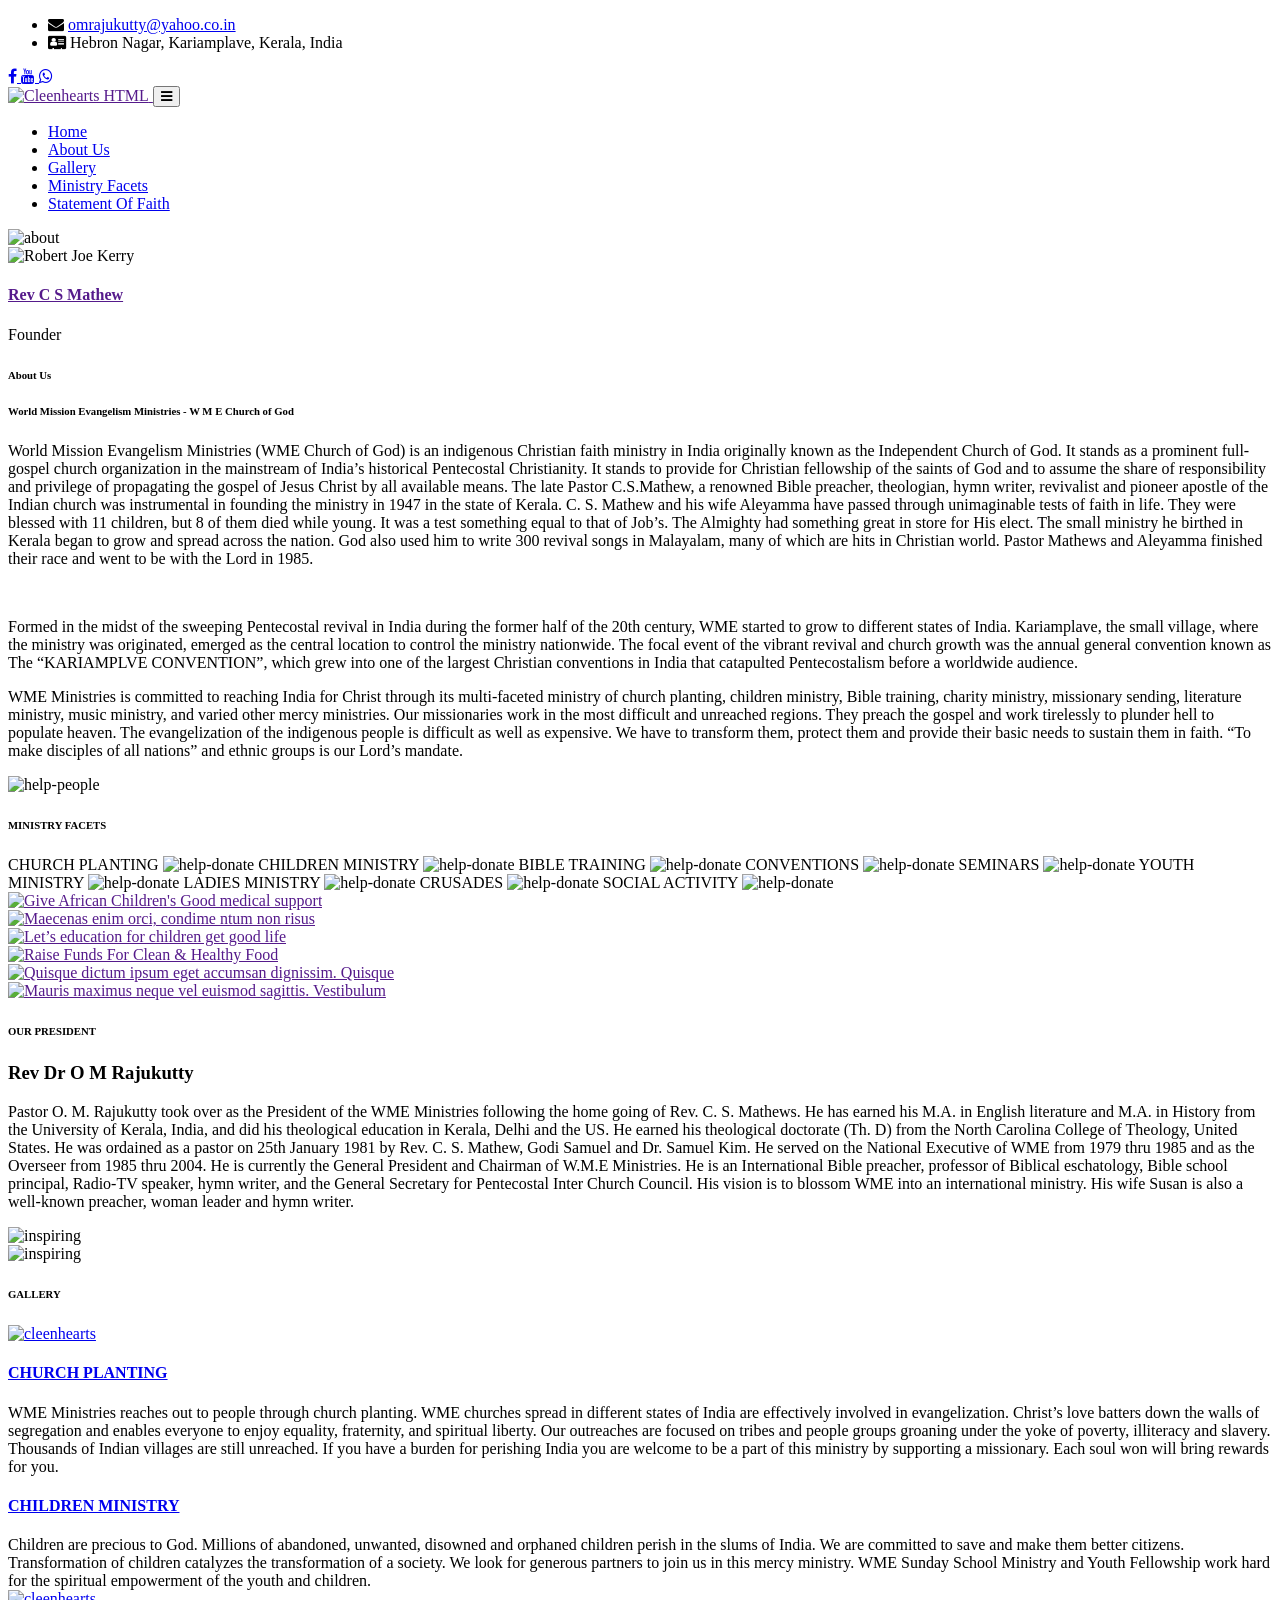
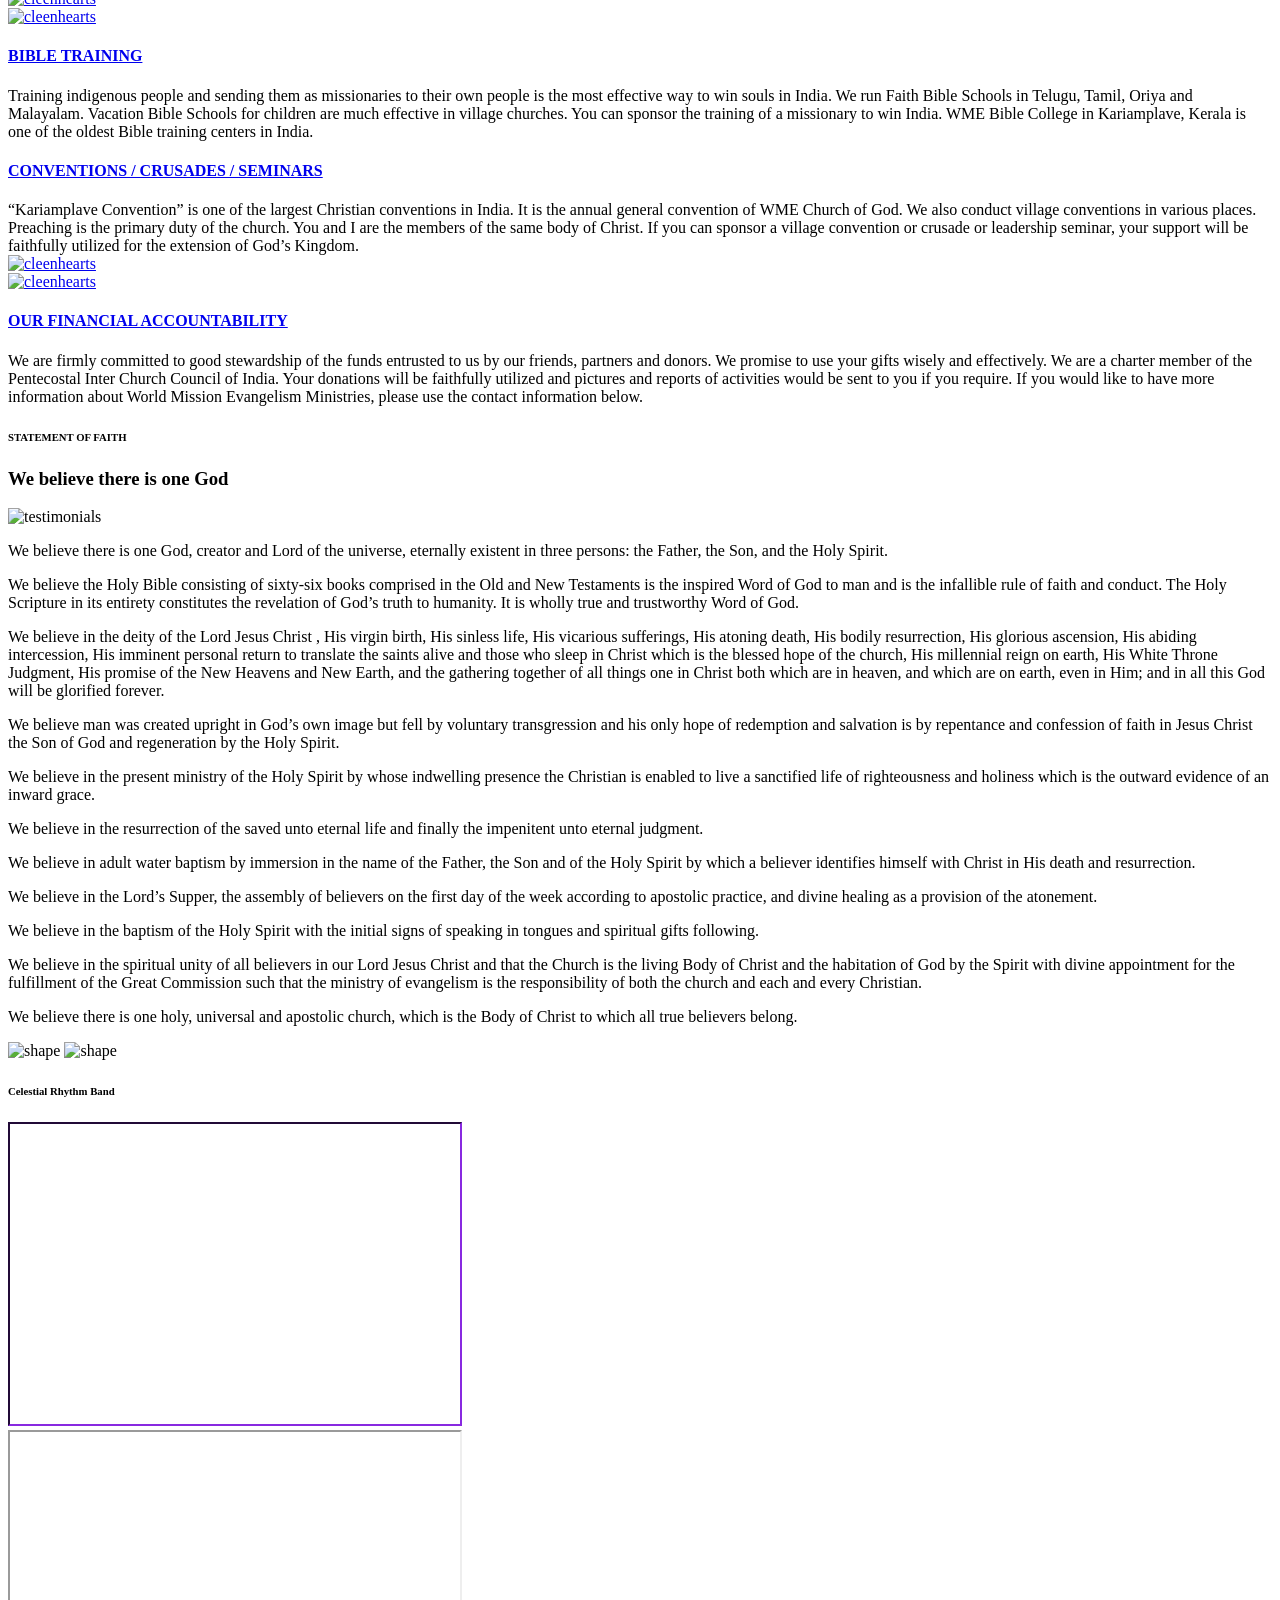
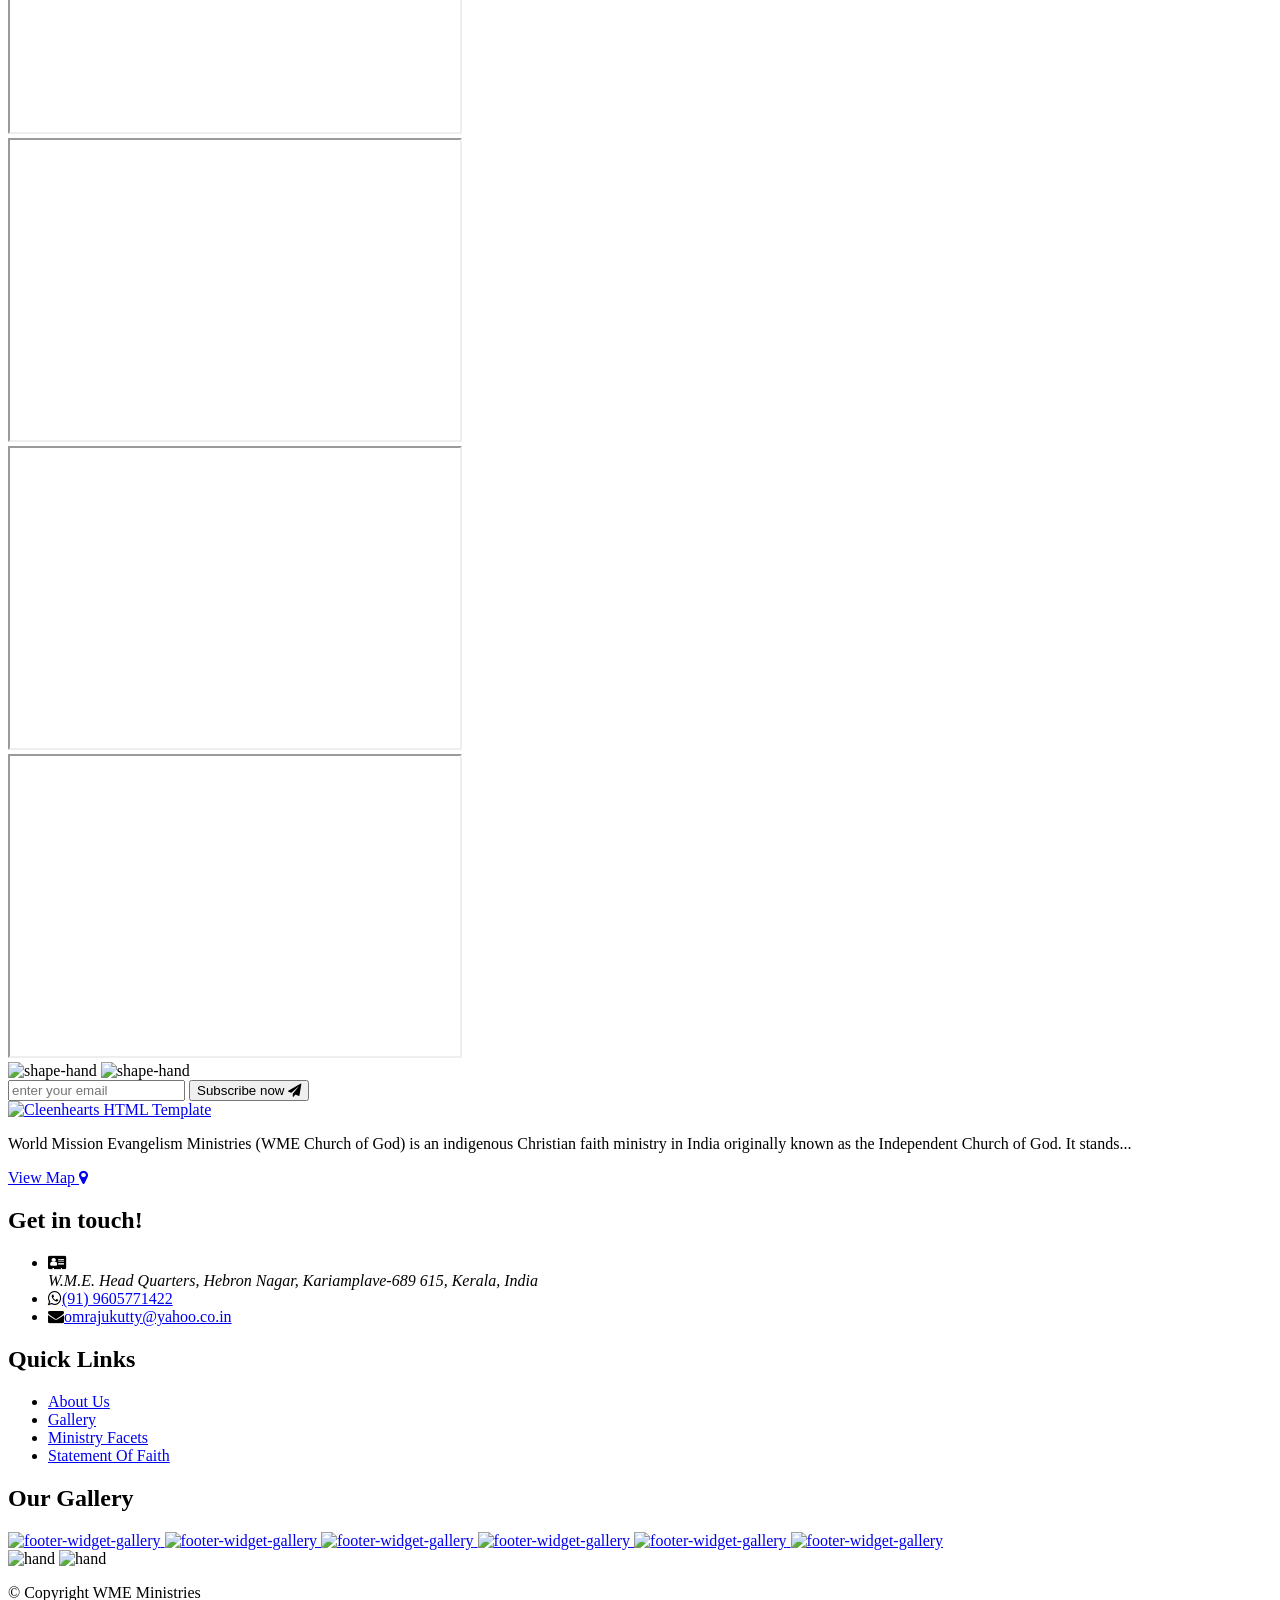
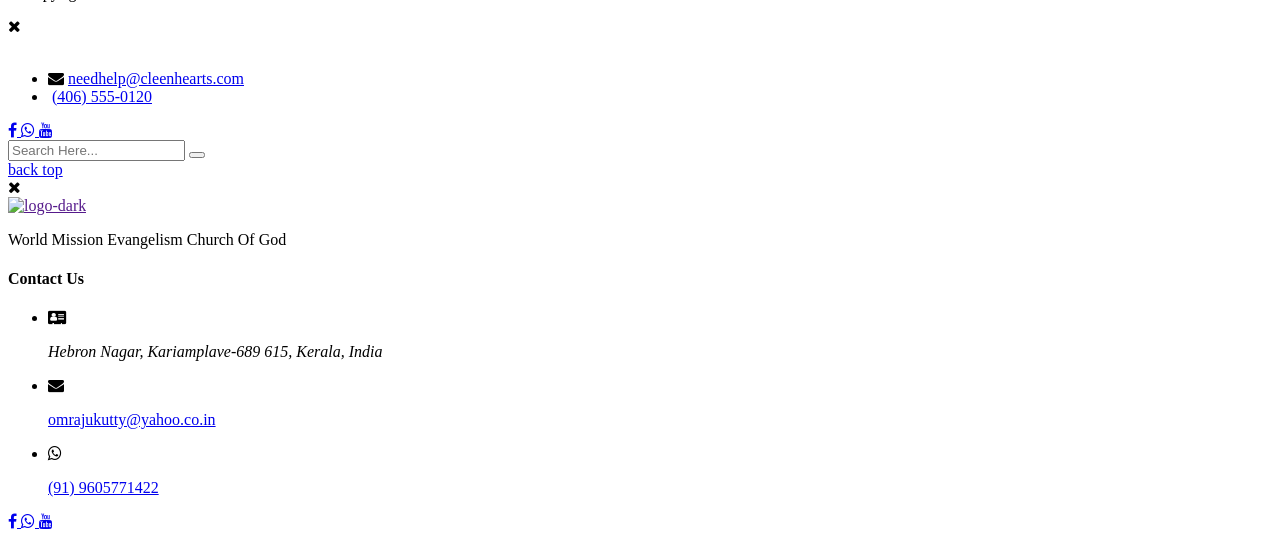
==== commit 34c20418: "Create index.html" ====
--- a/web/index.html
+++ b/web/index.html
@@ -1,879 +1,1102 @@
-
-<!--
-author: W3layouts
-author URL: http://w3layouts.com
-License: Creative Commons Attribution 3.0 Unported
-License URL: http://creativecommons.org/licenses/by/3.0/
--->
 <!DOCTYPE html>
 <html lang="en">
-	<head>
-		<title>WME Church of God | Home :: WME</title>
-		<!-- for-mobile-apps -->
-		<meta name="viewport" content="width=device-width, initial-scale=1">
-		<meta http-equiv="Content-Type" content="text/html; charset=utf-8" />
-		<meta name="keywords"
-			content="Dental Pro Responsive web template, Bootstrap Web Templates, Flat Web Templates, Android Compatible web template, 
-Smartphone Compatible web template, free web designs for Nokia, Samsung, LG, SonyEricsson, Motorola web design" />
-		<script
-			type="application/x-javascript"> addEventListener("load", function() { setTimeout(hideURLbar, 0); }, false);
-		function hideURLbar(){ window.scrollTo(0,1); } </script>
-		<!-- //for-mobile-apps -->
-		<link href="css/bootstrap.css" rel="stylesheet" type="text/css" media="all" />
-		<link rel="stylesheet" href="css/swipebox.css">
-		<link href="css/style.css" rel="stylesheet" type="text/css" media="all" />
-		<!-- font-awesome icons -->
-		<link href="css/font-awesome.css" rel="stylesheet">
-		<!-- //font-awesome icons -->
-		<link href="//fonts.googleapis.com/css?family=Pathway+Gothic+One"
-			rel="stylesheet">
-		<link
-			href='//fonts.googleapis.com/css?family=Open+Sans:400,300,300italic,400italic,600,600italic,700,700italic,800,800italic'
-			rel='stylesheet' type='text/css'>
-
-	</head>
-
-	<body>
-
-		<!-- header -->
-		<div class="w3_navigation">
-			<div class="container">
-				<nav class="navbar navbar-default">
-					<!-- Brand and toggle get grouped for better mobile display -->
-					<div class="navbar-header">
-						<button type="button" class="navbar-toggle collapsed"
-							data-toggle="collapse" data-target="#bs-example-navbar-collapse-1">
-							<span class="sr-only">Toggle navigation</span>
-							<span class="icon-bar"></span>
-							<span class="icon-bar"></span>
-							<span class="icon-bar"></span>
-						</button>
-						<div class="logo">
-							<h1><a class="navbar-brand" href="index.html"><span
-										class="one">WME</span></a></h1>
-						</div>
-					</div>
-
-					<!-- Collect the nav links, forms, and other content for toggling -->
-					<div class="collapse navbar-collapse nav-wil"
-						id="bs-example-navbar-collapse-1">
-						<nav class="link-effect-5" id="link-effect-5">
-							<ul class="nav navbar-nav">
-								<li class="active"><a class="scroll hvr-underline-from-center"
-										href="index.html">Home</a></li>
-								<li><a href="#about"
-										class="scroll hvr-underline-from-center">About</a></li>
-								<li><a href="#services"
-										class="scroll hvr-underline-from-center">Services</a></li>
-								<li><a href="#team"
-										class="scroll hvr-underline-from-center">Dentists</a></li>
-								<li><a href="#gallery"
-										class="scroll hvr-underline-from-center">Gallery</a></li>
-								<li><a href="#contact"
-										class="scroll hvr-underline-from-center">Contact</a></li>
-							</ul>
-						</nav>
-					</div>
-					<!-- /.navbar-collapse -->
-				</nav>
-			</div>
-		</div>
-		<!-- //header -->
-		<div class="main" id="home">
-
-			<!-- banner -->
-			<div class="banner">
-				<!--Slider-->
-				<div class="container">
-
-					<div class="callbacks_container">
-						<ul class="rslides" id="slider3">
-							<li>
-
-								<div class="slider-info">
-									<h3>World Mission Evangelism</h3>
-									<p>WME Church Of God</p>
-								</div>
-							</li>
-							<li>
-								<div class="slider-info">
-									<h3>Kariamplave Convention</h3>
-									<p>One of the largest Christian conventions in India</p>
-								</div>
-							</li>
-							<!--<li>
-							<div class="slider-info">
-							    <h3>Professional Dental Services</h3>
-								<p>Lorem ipsum dolor sit amet, consectetur adipiscing elit. Praesent tristique vehicula porta. </p>
-							</div>
-						</li>-->
-
-						</ul>
-
-						<div class="clearfix"></div>
-					</div>
-					<!--//Slider-->
-					<ul class="top-links">
-						<li><a href="#"><i class="fa fa-facebook"></i></a></li>
-						<li><a href="#"><i class="fa fa-twitter"></i></a></li>
-						<li><a href="#"><i class="fa fa-linkedin"></i></a></li>
-						<li><a href="#"><i class="fa fa-google-plus"></i></a></li>
-					</ul>
-				</div>
-			</div>
-			<!-- //banner -->
-		</div>
-
-		<!-- about -->
-		<div class="about" id="about">
-			<div class="container-fluid">
-				<h3 class="w3l_head">Brief History</h3>
-				<p class="w3ls_head_para">A few words about us</p>
-				<div class="w3l-grids-about">
-					<div class="col-md-4 w3ls-ab-right">
-						<div class>
-							<img src="images/g1.jpg" alt=" " class="img-responsive">
-						</div>
-					</div>
-					<div class="col-md-8 w3ls-agile-left">
-						<!--<h2> Get your free consultation </h2>
-									<h4>Book An Appointment</h4>-->
-						<p>World Mission Evangelism Ministries (WME Church of God) is an
-							indigenous Christian faith ministry in India originally known as the
-							Independent Church of God. It stands as a prominent full-gospel church
-							organization in the mainstream of India's historical Pentecostal
-							Christianity. It stands to provide for Christian fellowship of the saints
-							of God and to assume the share of responsibility and privilege of
-							propagating the gospel of Jesus Christ by all available means. The late
-							Pastor C.S.Mathew, a renowned Bible preacher, theologian, hymn writer,
-							revivalist and pioneer apostle of the Indian church was instrumental in
-							founding the ministry in 1947 in the state of Kerala. C. S. Mathew and
-							his wife Aleyamma have passed through unimaginable tests of faith in
-							life. They were blessed with 11 children, but 8 of them died while young.
-							It was a test something equal to that of Job's. The Almighty had
-							something great in store for His elect. The small ministry he birthed in
-							Kerala began to grow and spread across the nation. God also used him to
-							write 300 revival songs in Malayalam, many of which are hits in Christian
-							world. Pastor Mathews and Aleyamma finished their race and went to be
-							with the Lord in 1985.</p>
-						<p>Formed in the midst of the sweeping Pentecostal revival in India during
-							the former half of the 20th century, WME started to grow to different
-							states of India. Kariamplave, the small village, where the ministry was
-							originated, emerged as the central location to control the ministry
-							nationwide. The focal event of the vibrant revival and church growth was
-							the annual general convention known as The “KARIAMPLVE CONVENTION”, which
-							grew into one of the largest Christian conventions in India that
-							catapulted Pentecostalism before a worldwide audience. </p>
-
-					</div>
-					<div class="clearfix"> </div>
-					<div class="col-md-8 w3ls-agile-left">
-						<!--<h2> Get your free consultation </h2>
-									<h4>Book An Appointment</h4>-->
-						<p>WME Ministries is committed to reaching India for Christ through its
-							multi-faceted ministry of church planting, children ministry, Bible
-							training, charity ministry, missionary sending, literature ministry,
-							music ministry, and varied other mercy ministries. Our missionaries work
-							in the most difficult and unreached regions. They preach the gospel and
-							work tirelessly to plunder hell to populate heaven. The evangelization of
-							the indigenous people is difficult as well as expensive. We have to
-							transform them, protect them and provide their basic needs to sustain
-							them in faith. “To make disciples of all nations” and ethnic groups is
-							our Lord’s mandate. </p>
-
-					</div>
-					<div class="col-md-4 w3ls-ab-right">
-						<div class>
-							<img src="images/g1.jpg" alt=" " class="img-responsive">
-						</div>
-					</div>
-				</div>
-			</div>
-			<div class="spa-agile" id="services">
-				<h3 class="tittle fea">Our Departments/Ministries</h3>
-				<div class="">
-					<div class="col-md-2 spa-grid">
-
-						<i class="fa fa-users" aria-hidden="true"	></i>
-
-						<h4>Youth Fellowship </h4>
-
-					</div>
-					<div class="col-md-2 spa-grid">
-
-						<i class="fa fa-child" aria-hidden="true"></i>
-
-						<h4>Sunsay School</h4>
-
-					</div>
-					<div class="col-md-2 spa-grid lost">
-
-						<i class="fa fa-female" aria-hidden="true"></i>
-
-						<h4> Ladies Fellowship</h4>
-
-					</div>
-					<div class="col-md-2 spa-grid lost">
-
-						<i class="fa fa-newspaper-o" aria-hidden="true"></i>
-
-						<h4>Evangelism</h4>
-
-					</div>
-					<div class="col-md-2 spa-grid lost">
-
-						<i class="fa fa-video-camera" aria-hidden="true"></i>
-
-						<h4>Media</h4>
-
-					</div>
-					<div class="col-md-2 spa-grid lost">
-
-						<i class="fa fa-music" aria-hidden="true"></i>
-
-						<h4>Music</h4>
-
-					</div>
-					<div class="clearfix"> </div>
-				</div>
-			</div>
-		</div>
-		</br>
-		<!-- //about-bottom -->
-		<!-- /property-grids -->
-		<div class="property-grids">
-			<div class="agile-homes-w3l  grid">
-				<div class="col-md-6 home-agile-left">
-					<div class="video-grid-single-page-agileits">
-						<div data-video="qvRoq9ToKhw" id="video"> <img src="images/a11.jpg" alt
-								class="img-responsive" /> </div>
-					</div>
-
-				</div>
-				<div class="col-md-6 home-agile-left">
-					<figure class="effect-moses">
-						<img src="images/a2.jpg" alt />
-						<figcaption>
-							<h4>Dental Pro</h4>
-							<p>Helping You Stay Happy One</p>
-						</figcaption>
-					</figure>
-				</div>
-				<div class="clearfix"></div>
-			</div>
-		</div>
-		<!-- //property-grids -->
-		<!-- /services -->
-		<!-- choose-us -->
-		<div class="why-choose-agile">
-			<div class="container">
-				<h3 class="w3l_head">Why Choose Us</h3>
-				<p class="w3ls_head_para">Our Services</p>
-				<div class="why-choose-agile-grids-top">
-					<div class="col-md-4 agileits-w3layouts-grid">
-						<div class="wthree_agile_us">
-							<div class="col-xs-9 agile-why-text">
-								<h4>Cleanings</h4>
-								<p>Lorem ipsum magna, vehicula ut scelerisque ornare porta ete.</p>
-							</div>
-							<div class="col-xs-3 agile-why-text">
-								<div class="wthree_features_grid hvr-rectangle-out">
-									<i class="fa fa-hospital-o" aria-hidden="true"></i>
-								</div>
-							</div>
-							<div class="clearfix"> </div>
-						</div>
-						<div class="wthree_agile_us">
-							<div class="col-xs-9 agile-why-text">
-								<h4>Crowns & Bridges</h4>
-								<p>Lorem ipsum magna, vehicula ut scelerisque ornare porta ete.</p>
-							</div>
-							<div class="col-xs-3 agile-why-text">
-								<div class="wthree_features_grid hvr-rectangle-out">
-									<i class="fa fa-heart-o" aria-hidden="true"></i>
-								</div>
-							</div>
-							<div class="clearfix"> </div>
-						</div>
-						<div class="wthree_agile_us">
-							<div class="col-xs-9 agile-why-text">
-								<h4>Crowns & Bridges</h4>
-								<p>Lorem ipsum magna, vehicula ut scelerisque ornare porta ete.</p>
-							</div>
-							<div class="col-xs-3 agile-why-text">
-								<div class="wthree_features_grid hvr-rectangle-out">
-									<i class="fa fa-wheelchair" aria-hidden="true"></i>
-								</div>
-							</div>
-							<div class="clearfix"> </div>
-						</div>
-					</div>
-					<div class="col-md-4 agileits-w3layouts-grid img">
-						<img src="images/why.jpg" alt=" " class="img-responsive" />
-					</div>
-					<div class="col-md-4 agileits-w3layouts-grid">
-						<div class="wthree_agile_us">
-							<div class="col-xs-3 agile-why-text">
-								<div class="wthree_features_grid hvr-rectangle-out">
-									<i class="fa fa-eyedropper" aria-hidden="true"></i>
-								</div>
-							</div>
-							<div class="col-xs-9 agile-why-text two">
-								<h4>Dental Implants</h4>
-								<p>Lorem ipsum magna, vehicula ut scelerisque ornare porta ete.</p>
-							</div>
-
-							<div class="clearfix"> </div>
-						</div>
-						<div class="wthree_agile_us">
-							<div class="col-xs-3 agile-why-text">
-								<div class="wthree_features_grid hvr-rectangle-out">
-									<i class="fa fa-eye" aria-hidden="true"></i>
-								</div>
-							</div>
-							<div class="col-xs-9 agile-why-text two">
-								<h4>Sedation Dentistry</h4>
-								<p>Lorem ipsum magna, vehicula ut scelerisque ornare porta ete.</p>
-							</div>
-
-							<div class="clearfix"> </div>
-						</div>
-						<div class="wthree_agile_us">
-							<div class="col-xs-3 agile-why-text">
-								<div class="wthree_features_grid hvr-rectangle-out">
-									<i class="fa fa-tencent-weibo" aria-hidden="true"></i>
-								</div>
-							</div>
-							<div class="col-xs-9 agile-why-text two">
-								<h4>Dentistry</h4>
-								<p>Lorem ipsum magna, vehicula ut scelerisque ornare porta ete.</p>
-							</div>
-
-							<div class="clearfix"> </div>
-						</div>
-
-						<div class="clearfix"> </div>
-					</div>
-				</div>
-				<div class="clearfix"> </div>
-			</div>
-		</div>
-	</div>
-	<!-- //choose-us -->
-
-	<!-- //services -->
-	<!--team-->
-	<div class="team" id="team">
-		<div class="container-fluid">
-			<h3 class="w3l_head">Our Leaders</h3>
-			<p class="w3ls_head_para">Meet Our Doctors</p>
-			<div class="w3l_team_grids">
-				<div class="col-md-3 w3l_team_grid">
-					<div class="view view-second">
-						<img src="images/wme/omr.jpeg" alt=" " class="img-responsive">
-						<div class="mask"></div>
-						<div class="content">
-							<div class="w3l_social_icons w3l_social_icons1">
-								<ul>
-									<li><a href="#" class="facebook"><i class="fa fa-facebook"
-												aria-hidden="true"></i></a></li>
-									<li><a href="#" class="twitter"><i class="fa fa-twitter"
-												aria-hidden="true"></i></a></li>
-									<li><a href="#" class="google_plus"><i class="fa fa-google-plus"
-												aria-hidden="true"></i></a></li>
-								</ul>
-							</div>
-
-						</div>
-					</div>
-					<h4>Rev Dr O M Rajukutty</h4>
-					<p>WME President</p>
-				</div>
-				<div class="col-md-3 w3l_team_grid">
-					<div class="view view-second">
-						<img src="images/wme/omr-white.jpeg" alt=" " class="img-responsive">
-						<div class="mask"></div>
-						<div class="content">
-							<div class="w3l_social_icons w3l_social_icons1">
-								<ul>
-									<li><a href="#" class="facebook"><i class="fa fa-facebook"
-												aria-hidden="true"></i></a></li>
-									<li><a href="#" class="twitter"><i class="fa fa-twitter"
-												aria-hidden="true"></i></a></li>
-									<li><a href="#" class="google_plus"><i class="fa fa-google-plus"
-												aria-hidden="true"></i></a></li>
-								</ul>
-							</div>
-
-						</div>
-					</div>
-					<h4>OMR</h4>
-					<p>Chairman</p>
-				</div>
-				<div class="col-md-3 w3l_team_grid">
-					<div class="view view-second">
-						<img src="images/t1.jpg" alt=" " class="img-responsive">
-						<div class="mask"></div>
-						<div class="content">
-							<div class="w3l_social_icons w3l_social_icons1">
-								<ul>
-									<li><a href="#" class="facebook"><i class="fa fa-facebook"
-												aria-hidden="true"></i></a></li>
-									<li><a href="#" class="twitter"><i class="fa fa-twitter"
-												aria-hidden="true"></i></a></li>
-									<li><a href="#" class="google_plus"><i class="fa fa-google-plus"
-												aria-hidden="true"></i></a></li>
-								</ul>
-							</div>
-
-						</div>
-					</div>
-					<h4>Ellen Walter</h4>
-					<p>Dentist</p>
-				</div>
-				<div class="col-md-3 w3l_team_grid">
-					<div class="view view-second">
-						<img src="images/t2.jpg" alt=" " class="img-responsive">
-						<div class="mask"></div>
-						<div class="content">
-							<div class="w3l_social_icons w3l_social_icons1">
-								<ul>
-									<li><a href="#" class="facebook"><i class="fa fa-facebook"
-												aria-hidden="true"></i></a></li>
-									<li><a href="#" class="twitter"><i class="fa fa-twitter"
-												aria-hidden="true"></i></a></li>
-									<li><a href="#" class="google_plus"><i class="fa fa-google-plus"
-												aria-hidden="true"></i></a></li>
-								</ul>
-							</div>
-
-						</div>
-					</div>
-					<h4>James Walter</h4>
-					<p>Dentist</p>
-				</div>
-
-				<div class="clearfix"> </div>
-			</div>
-		</div>
-	</div>
-	<!--//team-->
-	<!-- work -->
-	<div class="work" id="gallery">
-		<h3 class="w3l_head">Gallery</h3>
-		<p class="w3ls_head_para">View Our Works</p>
-		<div class="work-grids">
-			<div class="work-grid">
-				<a href="images/g1.jpg" class="b-link-stripe b-animate-go swipebox" title>
-					<img src="images/g1.jpg" alt class="img-responsive" />
-					<div class="b-wrapper">
-						<h4 class="b-animate b-from-left    b-delay03 ">
-							<p>Dental Pro</p>
-						</h4>
-					</div>
-				</a>
-			</div>
-			<div class="work-grid">
-				<a href="images/g2.jpg" class="b-link-stripe b-animate-go swipebox" title>
-					<img src="images/g2.jpg" alt class="img-responsive" />
-					<div class="b-wrapper">
-						<h4 class="b-animate b-from-left    b-delay03 ">
-							<p>Dental Pro</p>
-						</h4>
-					</div>
-				</a>
-			</div>
-			<div class="work-grid">
-				<a href="images/g8.jpg" class="b-link-stripe b-animate-go swipebox" title>
-					<img src="images/g8.jpg" alt class="img-responsive" />
-					<div class="b-wrapper">
-						<h4 class="b-animate b-from-left    b-delay03 ">
-							<p>Dental Pro</p>
-						</h4>
-					</div>
-				</a>
-			</div>
-			<div class="work-grid">
-				<a href="images/g3.jpg" class="b-link-stripe b-animate-go swipebox" title>
-					<img src="images/g3.jpg" alt class="img-responsive" />
-					<div class="b-wrapper">
-						<h4 class="b-animate b-from-left    b-delay03 ">
-							<p>Dental Pro</p>
-						</h4>
-					</div>
-				</a>
-			</div>
-			<div class="clearfix"> </div>
-		</div>
-
-		<div class="work-grids two">
-			<div class="work-grid">
-				<a href="images/g5.jpg" class="b-link-stripe b-animate-go swipebox" title>
-					<img src="images/g5.jpg" alt class="img-responsive" />
-					<div class="b-wrapper">
-						<h4 class="b-animate b-from-left    b-delay03 ">
-							<p>Dental Pro</p>
-						</h4>
-					</div>
-				</a>
-			</div>
-			<div class="work-grid">
-				<a href="images/g4.jpg" class="b-link-stripe b-animate-go swipebox" title>
-					<img src="images/g4.jpg" alt class="img-responsive" />
-					<div class="b-wrapper">
-						<h4 class="b-animate b-from-left    b-delay03 ">
-							<p>Dental Pro</p>
-						</h4>
-					</div>
-				</a>
-			</div>
-			<div class="work-grid">
-				<a href="images/g6.jpg" class="b-link-stripe b-animate-go swipebox" title>
-					<img src="images/g6.jpg" alt class="img-responsive" />
-					<div class="b-wrapper">
-						<h4 class="b-animate b-from-left    b-delay03 ">
-							<p>Dental Pro</p>
-						</h4>
-					</div>
-				</a>
-			</div>
-			<div class="work-grid">
-				<a href="images/g7.jpg" class="b-link-stripe b-animate-go swipebox" title>
-					<img src="images/g7.jpg" alt class="img-responsive" />
-					<div class="b-wrapper">
-						<h4 class="b-animate b-from-left    b-delay03 ">
-							<p>Dental Pro</p>
-						</h4>
-					</div>
-				</a>
-			</div>
-			<div class="clearfix"> </div>
-		</div>
-
-	</div>
-	<!-- //work -->
-	<!--/news-->
-	<!-- news -->
-	<div class="news">
-		<div class="container-fluid">
-			<h3 class="w3l_head">Celestial Rhythm Band</h3>
-			<!--<p class="w3ls_head_para">See Our News</p>-->
-			<div class="agileits_w3layouts_news_grids">
-				<ul id="flexiselDemo1">
-					<li>
-						<div class="news-grid">
-							<iframe width="450" height="300" src="https://www.youtube.com/embed/dqlxrrjcSG0?autoplay=1&mute=1"></iframe>
-							
-						</div>
-					</li>
-					<li>
-						<div class="news-grid">
-							<iframe width="450" height="300" src="https://www.youtube.com/embed/HYKnyQ0GT10?autoplay=1&mute=1"></iframe>
-							
-						</div>
-					</li>
-					<li>
-						<div class="news-grid">
-							<iframe width="450" height="300" src="https://www.youtube.com/embed/jRKpuEiK81k?autoplay=1&mute=1"></iframe>
-							
-						</div>
-					</li>
-					<li>
-						<div class="news-grid">
-							<iframe width="450" height="300" src="https://www.youtube.com/embed/NyGApoKBj2U?autoplay=1&mute=1"></iframe>
-							
-						</div>
-					</li>
-					<li>
-						<div class="news-grid">
-							<iframe width="450" height="300" src="https://www.youtube.com/embed/OHiAHfxWhOU?autoplay=1&mute=1"></iframe>
-							
-						</div>
-					</li>
-					</ul>
-
-				</div>
-			</div>
-		</div>
-		<!-- //news -->
-
-		<!-- updates-bottom -->
-		<div class="updates-bottom">
-			<div class="container">
-				<div class="col-md-3 w3_updates_bottom_grid">
-					<div class="w3_updates_bottom_grid_left">
-						<span class="glyphicon glyphicon-user" aria-hidden="true"></span>
-					</div>
-					<div class="w3_updates_bottom_grid_right">
-						<p class="counter">800</p>
-						<h3>Clients</h3>
-					</div>
-					<div class="clearfix"> </div>
-				</div>
-				<div class="col-md-3 w3_updates_bottom_grid">
-					<div class="w3_updates_bottom_grid_left">
-						<span class="glyphicon glyphicon-signal" aria-hidden="true"></span>
-					</div>
-					<div class="w3_updates_bottom_grid_right">
-						<p class="counter">652</p>
-						<h3>Awadrs</h3>
-					</div>
-					<div class="clearfix"> </div>
-				</div>
-				<div class="col-md-3 w3_updates_bottom_grid">
-					<div class="w3_updates_bottom_grid_left">
-						<span class="glyphicon glyphicon-thumbs-up" aria-hidden="true"></span>
-					</div>
-					<div class="w3_updates_bottom_grid_right">
-						<p class="counter">886</p>
-						<h3> Rooms</h3>
-					</div>
-					<div class="clearfix"> </div>
-				</div>
-				<div class="col-md-3 w3_updates_bottom_grid">
-					<div class="w3_updates_bottom_grid_left">
-						<span class="glyphicon glyphicon-bullhorn" aria-hidden="true"></span>
-					</div>
-					<div class="w3_updates_bottom_grid_right">
-						<p class="counter">457</p>
-						<h3>Staff</h3>
-					</div>
-					<div class="clearfix"> </div>
-				</div>
-				<div class="clearfix"> </div>
-
-			</div>
-		</div>
-		<!-- //updates-bottom -->
-		<!-- conatact -->
-		<div class="contact" id="contact">
-
-			<h3 class="w3l_head">Contact Us</h3>
-			<p class="w3ls_head_para">Send us a message</p>
-			<div class="contact-grids">
-				<div class="col-md-6 agileits_w3layouts_contact">
-					<div class="w3_contact_grids">
-						<form action="#" method="post">
-							<span class="input input--jiro">
-								<input class="input__field input__field--jiro" type="text" id="input-10"
-									name="Name" placeholder="Your Name" required />
-								<label class="input__label input__label--jiro" for="input-10">
-									<span class="input__label-content input__label-content--jiro">Your
-										Name</span>
-								</label>
-							</span>
-							<span class="input input--jiro">
-								<input class="input__field input__field--jiro" type="econtact"
-									id="input-11" name="Econtact" placeholder="Your Email Address"
-									required />
-								<label class="input__label input__label--jiro" for="input-11">
-									<span class="input__label-content input__label-content--jiro">Your
-										Email</span>
-								</label>
-							</span>
-							<span class="input input--jiro">
-								<input class="input__field input__field--jiro" type="text" id="input-12"
-									name="Phone Number" placeholder="Phone Number" required />
-								<label class="input__label input__label--jiro" for="input-12">
-									<span class="input__label-content input__label-content--jiro">Phone
-										Number</span>
-								</label>
-							</span>
-							<textarea name="Message" placeholder="Your Message..."
-								required></textarea>
-							<input type="submit" value="Submit">
-						</form>
-					</div>
-				</div>
-				<div class="col-md-6 agile-w3l-map">
-					<iframe
-						src="https://www.google.com/maps/embed?pb=!1m18!1m12!1m3!1d57537.641430789925!2d-74.03215321337959!3d40.719122105634035!2m3!1f0!2f0!3f0!3m2!1i1024!2i768!4f13.1!3m3!1m2!1s0x89c24fa5d33f083b%3A0xc80b8f06e177fe62!2sNew+York%2C+NY%2C+USA!5e0!3m2!1sen!2sin!4v1456152197129"
-						allowfullscreen></iframe>
-
-				</div>
-
-				<div class="clearfix"> </div>
-			</div>
-		</div>
-
-		<!-- //contact -->
-		<!-- footer -->
-		<div class="footer-bottom">
-			<div class="container">
-				<div class="w3agile_footer_grids">
-					<div class="col-md-4 w3agile_footer_grid">
-						<h3>About Us</h3>
-						<p>Duis aute irure dolor in reprehenderit in voluptate velit
-							esse.<span>Excepteur sint occaecat cupidatat
-								non proident, sunt in culpa qui officia deserunt mollit.</span></p>
-					</div>
-
-					<div class="col-md-4 w3agile_footer_grid">
-						<h3>Contact Info</h3>
-						<ul>
-							<li><i class="glyphicon glyphicon-map-marker"
-									aria-hidden="true"></i>1234k Avenue, 4th block, <span>New York
-									City.</span></li>
-							<li><i class="glyphicon glyphicon-envelope" aria-hidden="true"></i><a
-									href="contactto:info@example.com">info@example.com</a></li>
-							<li><i class="glyphicon glyphicon-earphone" aria-hidden="true"></i>+1234
-								567 567</li>
-						</ul>
-					</div>
-					<div class="col-md-4 w3agile_footer_grid w3agile_footer_grid1">
-						<h3>Navigation</h3>
-						<ul>
-							<li><i class="fa fa-long-arrow-right" aria-hidden="true"></i><a
-									class="scroll" href="#about">About</a></li>
-							<li><i class="fa fa-long-arrow-right" aria-hidden="true"></i><a
-									class="scroll" href="#gallery">Gallery</a></li>
-							<li><i class="fa fa-long-arrow-right" aria-hidden="true"></i><a
-									class="scroll" href="#team">Dentists</a></li>
-							<li><i class="fa fa-long-arrow-right" aria-hidden="true"></i><a
-									class="scroll" href="#contact">contact</a></li>
-						</ul>
-					</div>
-					<div class="clearfix"> </div>
-				</div>
-			</div>
-		</div>
-		<div class="copy-right-social">
-			<div class="container">
-				<div class="copy-right">
-					<p>&copy; 2017 Dental Pro. All rights reserved | Design by <a
-							href="http://w3layouts.com/">W3layouts</a></p>
-				</div>
-				<div class="bottom-socila-icons">
-					<ul class="top-links two">
-						<li><a href="#"><i class="fa fa-facebook"></i></a></li>
-						<li><a href="#"><i class="fa fa-twitter"></i></a></li>
-						<li><a href="#"><i class="fa fa-linkedin"></i></a></li>
-						<li><a href="#"><i class="fa fa-google-plus"></i></a></li>
-					</ul>
-				</div>
-				<div class="clearfix"> </div>
-			</div>
-		</div>
-		<!-- //footer -->
-		<a href="#" id="toTop" style="display: block;"> <span id="toTopHover"
-				style="opacity: 1;"> </span></a>
-
-		<script src="js/jquery-2.2.3.min.js"></script>
-		<!-- skills -->
-
-		<script src="js/responsiveslides.min.js"></script>
-		<script>
-								// You can also use "$(window).load(function() {"
-								$(function () {
-								  // Slideshow 4
-								  $("#slider3").responsiveSlides({
-									auto: true,
-									pager:true,
-									nav:false,
-									speed: 500,
-									namespace: "callbacks",
-									before: function () {
-									  $('.events').append("<li>before event fired.</li>");
-									},
-									after: function () {
-									  $('.events').append("<li>after event fired.</li>");
-									}
-								  });
-							
-								});
-							 </script>
-		<!-- js -->
-
-		<!-- Starts-Number-Scroller-Animation-JavaScript -->
-		<script src="js/waypoints.min.js"></script>
-		<script src="js/counterup.min.js"></script>
-		<script>
-					jQuery(document).ready(function( $ ) {
-						$('.counter').counterUp({
-							delay: 20,
-							time: 1000
-						});
-					});
-				</script>
-
-		<!-- //Starts-Number-Scroller-Animation-JavaScript -->
-		<!-- search-jQuery -->
-
-		<script src="js/simplePlayer.js"></script>
-		<script>
-				$("document").ready(function() {
-					$("#video").simplePlayer();
-				});
-			</script>
-
-		<!-- start-smoth-scrolling -->
-		<script type="text/javascript" src="js/move-top.js"></script>
-		<script type="text/javascript" src="js/easing.js"></script>
-		<script type="text/javascript">
-	jQuery(document).ready(function($) {
-		$(".scroll").click(function(event){		
-			event.preventDefault();
-			$('html,body').animate({scrollTop:$(this.hash).offset().top},1000);
-		});
-	});
-</script>
-		<!-- start-smoth-scrolling -->
-		<!--swipebox -->
-		<link rel="stylesheet" href="css/swipebox.css">
-		<script src="js/jquery.swipebox.min.js"></script>
-		<script type="text/javascript">
-						jQuery(function($) {
-							$(".swipebox").swipebox();
-						});
-					</script>
-		<!--//swipebox Ends -->
-		<!-- //js -->
-		<script type="text/javascript">
-						$(window).load(function() {
-							$("#flexiselDemo1").flexisel({
-								visibleItems: 4,
-								animationSpeed: 1000,
-								autoPlay: true,
-								autoPlaySpeed: 3000,    		
-								pauseOnHover: true,
-								enableResponsiveBreakpoints: true,
-								responsiveBreakpoints: { 
-									portrait: { 
-										changePoint:480,
-										visibleItems: 1
-									}, 
-									landscape: { 
-										changePoint:640,
-										visibleItems:2
-									},
-									tablet: { 
-										changePoint:768,
-										visibleItems: 3
-									}
-								}
-							});
-							
-						});
-				</script>
-		<script type="text/javascript" src="js/jquery.flexisel.js"></script>
-		<script src="js/bootstrap.js"></script>
-		<!-- //for bootstrap working -->
-		<!-- here stars scrolling icon -->
-		<script type="text/javascript">
-		$(document).ready(function() {
-			/*
-				var defaults = {
-				containerID: 'toTop', // fading element id
-				containerHoverID: 'toTopHover', // fading element hover id
-				scrollSpeed: 1200,
-				easingType: 'linear' 
-				};
-			*/
-								
-			$().UItoTop({ easingType: 'easeOutQuart' });
-								
-			});
-	</script>
-		<!-- //here ends scrolling icon -->
-	</body>
-</html>+
+<head>
+    <meta charset="UTF-8" />
+    <meta name="viewport" content="width=device-width, initial-scale=1.0" />
+    <title>WME | World Mission Evangelism Church Of God</title>
+    <!-- favicons Icons -->
+    <link rel="apple-touch-icon" sizes="180x180" href="asset/images/wme/Fav_180_180.png" />
+    <link rel="icon" type="image/png" sizes="32x32" href="asset/images/wme/Fav_32_32.png" />
+    <link rel="icon" type="image/png" sizes="16x16" href="asset/images/wme/fav_16_16.png" />
+    <link rel="manifest" href="asset/images/favicons/site.webmanifest" />
+    <meta name="description"
+        content="Cleenheart is a modern & professional non profit charity HTML5 Template. Which fits for all kind of charity, fundraising, nonprofit, NGO, donations, church, Mosque and all other non-profit charity website, businesses and NGO." />
+
+    <!-- fonts -->
+    <!-- <link rel="preconnect" href="https://fonts.googleapis.com">
+    <link rel="preconnect" href="https://fonts.gstatic.com" crossorigin> -->
+    <!-- <link href="css/googlefonts/font-familyDMSans-css2.css" rel="stylesheet">
+    <link href="css/googlefonts/Quicksand-css2.css" rel="stylesheet">
+    <link href="css/googlefonts/Castoro-css2.css" rel="stylesheet">
+    <link href="css/googlefonts/Schoolbell-css2.css" rel="stylesheet"> -->
+
+    <link rel="stylesheet" href="https://cdnjs.cloudflare.com/ajax/libs/font-awesome/4.7.0/css/font-awesome.min.css">
+
+
+    <link rel="stylesheet" href="css/bootstrap.min.css" />
+    <link rel="stylesheet" href="css/bootstrap-select.min.css" />
+    <link rel="stylesheet" href="css/animate.min.css" />
+    <!-- <link rel="stylesheet" href="css/fontawesome-all.min.css" /> -->
+    <link rel="stylesheet" href="css/font-awesome.min.css" />
+    <link rel="stylesheet" href="css/jquery-ui.css" />
+    <link rel="stylesheet" href="css/jarallax.css" />
+    <link rel="stylesheet" href="css/jquery.magnific-popup.css" />
+    <link rel="stylesheet" href="css/nouislider.min.css" />
+    <link rel="stylesheet" href="css/nouislider.pips.css" />
+    <link rel="stylesheet" href="css/tiny-slider.css" />
+    <link rel="stylesheet" href="css/style.css" />
+    <link rel="stylesheet" href="css/swiper-bundle.min.css" />
+    <link rel="stylesheet" href="css/owl.carousel.min.css" />
+    <link rel="stylesheet" href="css/owl.theme.default.min.css" />
+
+    <!-- template styles -->
+    <link rel="stylesheet" href="css/cleenhearts.css" />
+</head>
+
+<body class="custom-cursor">
+
+    <div class="custom-cursor__cursor"></div>
+    <div class="custom-cursor__cursor-two"></div>
+
+    <div class="preloader">
+        <div class="preloader__image" style="background-image: url(asset/images/wme/Fav_180_180.png);"></div>
+    </div>
+    <!-- /.preloader -->
+    <div class="page-wrapper">
+        <div class="topbar-one">
+            <div class="container-fluid">
+                <div class="topbar-one__inner">
+                    <ul class="list-unstyled topbar-one__info">
+                        <li class="topbar-one__info__item">
+                            <!--<span class="topbar-one__info__icon icon-paper-plane"></span>-->
+                            <span class="topbar-one__info__icon fa fa-envelope"></span>
+                            <a href="mailto:omrajukutty@yahoo.co.in">omrajukutty@yahoo.co.in</a>
+                        </li>
+                        <li class="topbar-one__info__item">
+                            <!--<span class="topbar-one__info__icon icon-location"></span>-->
+                            <span class="topbar-one__info__icon fa fa-address-card"></span>
+                            Hebron Nagar, Kariamplave, Kerala, India 
+                        </li>
+                    </ul><!-- /.list-unstyled topbar-one__info -->
+                    <div class="topbar-one__right">
+                        <div class="social-link topbar-one__social">
+                            <a href="https://facebook.com">
+                                <i class="fa fa-facebook" aria-hidden="true"></i>
+                                <span class="sr-only">Facebook</span>
+                            </a>
+                            <a href="https://youtube.com" aria-hidden="true">
+                                <i class="fa fa-youtube"></i>
+                                <span class="sr-only">Youtube</span>
+                            </a>
+                            <a href="https://wa.me/919605771422" aria-hidden="true">
+                                <i class="fa fa-whatsapp"></i>
+                                <span class="sr-only">WhatsApp</span>
+                            </a>
+                        </div><!-- /.topbar-one__social -->
+                    </div><!-- /.topbar-one__right -->
+                </div><!-- /.topbar-one__inner -->
+            </div><!-- /.container -->
+        </div><!-- /.topbar-one -->
+
+        <header class="main-header sticky-header sticky-header--one-page">
+            <div class="container-fluid">
+                <div class="main-header__inner">
+                    <div class="main-header__logo">
+                        <a href="">
+                            <img src="asset/images/wme/logo_wme_Dark.png" alt="Cleenhearts HTML" width="159">
+                        </a>
+                        <button type="button" class="main-header__sidebar-btn sidebar-btn__toggler">
+                            <span class="fa fa-bars"></span>
+                        </button><!-- /.main-header__sidebar-btn -->
+                    </div><!-- /.main-header__logo -->
+                    <div class="main-header__right">
+                        <nav class="main-header__nav main-menu">
+                            <ul class="main-menu__list one-page-scroll-menu">
+                                <li class="scrollToLink current"><a href="#home">Home</a></li>
+                                <li class="scrollToLink"><a href="#about">About Us</a></li>
+                                <li class="scrollToLink"><a href="#donation">Gallery</a></li>
+                                <li class="scrollToLink"><a href="#events">Ministry Facets</a></li>
+                                <li class="scrollToLink"><a href="#testimonial">Statement Of Faith</a></li>
+                                <!-- <li class="scrollToLink"><a href="#blog">Blog</a></li> -->
+                            </ul>
+                        </nav><!-- /.main-header__nav -->
+                        <div class="mobile-nav__btn mobile-nav__toggler">
+                            <span></span>
+                            <span></span>
+                            <span></span>
+                        </div><!-- /.mobile-nav__toggler -->
+                    </div><!-- /.main-header__right -->
+                </div><!-- /.main-header__inner -->
+            </div><!-- /.container -->
+        </header><!-- /.main-header -->
+        <!-- main-slider-start -->
+        <section class="main-slider-one" id="home">
+            <div class="main-slider-one__wrapper">
+                <div class="main-slider-one__carousel cleenhearts-owl__carousel owl-carousel" data-owl-options='{
+			"loop": true,
+			"animateOut": "fadeOut",
+			"animateIn": "fadeIn",
+			"items": 1,
+			"autoplay": true,
+			"autoplayTimeout": 7000,
+			"smartSpeed": 1000,
+			"nav": false,
+			"navText": ["<span class=\"icon-left-arrow\"></span>","<span class=\"icon-right-arrow\"></span>"],
+			"dots": true,
+			"margin": 0
+			}'>
+                    <div class="item">
+                        <div class="main-slider-one__item">
+                            <div class="main-slider-one__bg"
+                                style="background-image: url(asset/images/wme/slide_wme_1.jpg);"></div>
+                            <!-- <div class="main-slider-one__shape-one"
+                                style="background-image: url(asset/images/wme/slide_wme_4.jpg);"></div>
+                            <div class="main-slider-one__shape-two"
+                                style="background-image: url(asset/images/wme/slide_wme_2.jpg);"></div> -->
+                            
+                        </div>
+                    </div><!-- item -->
+                    <div class="item">
+                        <div class="main-slider-one__item">
+                            <div class="main-slider-one__bg"
+                                style="background-image: url(asset/images/wme/slide_wme_4.jpg);"></div>
+                            <!-- <div class="main-slider-one__shape-one"
+                                style="background-image: url(asset/images/shapes/slider-1-shape-1.png);"></div>
+                            <div class="main-slider-one__shape-two"
+                                style="background-image: url(asset/images/shapes/slider-1-shape-2.png);"></div> -->
+                            
+                        </div>
+                    </div><!-- item -->
+                    <div class="item">
+                        <div class="main-slider-one__item">
+                            <div class="main-slider-one__bg"
+                                style="background-image: url(asset/images/wme/slide_wme_5.jpg);"></div>
+                            <!-- <div class="main-slider-one__shape-one"
+                                style="background-image: url(asset/images/shapes/slider-1-shape-1.png);"></div>
+                            <div class="main-slider-one__shape-two"
+                                style="background-image: url(asset/images/shapes/slider-1-shape-2.png);"></div> -->
+                            
+                        </div>
+                    </div><!-- item -->
+                    <div class="item">
+                        <div class="main-slider-one__item">
+                            <div class="main-slider-one__bg"
+                                style="background-image: url(asset/images/wme/slide_wme_3.jpg);"></div>
+                            <!-- <div class="main-slider-one__shape-one"
+                                style="background-image: url(asset/images/shapes/slider-1-shape-1.png);"></div>
+                            <div class="main-slider-one__shape-two"
+                                style="background-image: url(asset/images/shapes/slider-1-shape-2.png);"></div> -->
+                            
+                        </div>
+                    </div><!-- item -->
+                    <div class="item">
+                        <div class="main-slider-one__item">
+                            <div class="main-slider-one__bg"
+                                style="background-image: url(asset/images/wme/slide_wme_2.jpg);"></div>
+                            <!-- <div class="main-slider-one__shape-one"
+                                style="background-image: url(asset/images/shapes/slider-1-shape-1.png);"></div>
+                            <div class="main-slider-one__shape-two"
+                                style="background-image: url(asset/images/shapes/slider-1-shape-2.png);"></div> -->
+                            
+                        </div>
+                    </div><!-- item -->
+                </div>
+            </div>
+        </section>
+        <!-- main-slider-end -->
+
+        <section class="about-one @@extraClassName section-space" id="about">
+            <div class="about-one__bg">
+                <div class="about-one__bg__border"></div><!-- /.about-one__bg__border -->
+                <div class="about-one__bg__inner"
+                    style="background-image: url('asset/images/shapes/about-shape-1-1.png');"></div>
+                <!-- /.about-one__left__bg__inner -->
+            </div><!-- /.about-one__left__bg -->
+            <div class="container">
+                <div class="row gutter-y-50">
+                    <div class="col-xl-6 wow fadeInLeft" data-wow-delay="00ms" data-wow-duration="1500ms">
+                        <div class="about-one__left">
+                            <div class="about-one__image">
+                                <img src="asset/images/wme/cs_mathew.JPG" alt="about" class="about-one__image__one">
+                                <div class="about-one__video"
+                                    style="background-image: url('asset/images/about/about-1-2.png');">
+                                    <a href="https://www.youtube.com/watch?v=h9MbznbxlLc"
+                                        class="about-one__video__btn video-button video-popup">
+                                        <span class="icon-play"></span>
+                                        <i class="video-button__ripple"></i>
+                                    </a><!-- /.about-one__video__btn -->
+                                </div><!-- /.about-one__video -->
+                                <div class="about-one__profile volunteer-profile">
+                                    <div class="volunteer-profile__inner">
+                                        <img src="asset/images/wme/cs_mathew_2.jpg" alt="Robert Joe Kerry"
+                                            class="volunteer-profile__image">
+                                        <div class="volunteer-profile__info">
+                                            <h4 class="volunteer-profile__name"><a href="">
+                                                    Rev C S Mathew</a></h4><!-- /.volunteer-profile__name -->
+                                            <p class="volunteer-profile__designation">Founder</p>
+                                            <!-- /.volunteer-profile__designation -->
+                                        </div><!-- /.volunteer-profile__info -->
+                                    </div><!-- /.volunteer-profile__inner -->
+                                </div><!-- /.about-one__profile -->
+                            </div><!-- /.about-one__image -->
+                        </div><!-- /.about-one__left -->
+                    </div>
+                    <div class="col-xl-6">
+                        <div class="about-one__content">
+                            <div class="sec-title">
+
+                                <h6 class="sec-title__tagline @@extraClassName">About Us</h6>
+                                <!-- /.sec-title__tagline -->
+
+                                <h6 class="sec-title__title">World Mission Evangelism Ministries -
+                                    <span class="sec-title__title__inner">W M E </span>Church of God</h6><!-- /.sec-title__title -->
+                            </div><!-- /.sec-title -->
+                            <div class="about-one__text-box wow fadeInUp" data-wow-delay="00ms"
+                                data-wow-duration="1500ms">
+                                <p class="about-one__text">World Mission Evangelism Ministries (WME Church of God) is an indigenous Christian faith ministry in India originally known as the Independent Church of God. It stands as a prominent full-gospel church organization in the mainstream of India’s historical Pentecostal Christianity. It stands to provide for Christian fellowship of the saints of God and to assume the share of responsibility and privilege of propagating the gospel of Jesus Christ by all available means. The late Pastor C.S.Mathew, a renowned Bible preacher, theologian, hymn writer, revivalist and pioneer apostle of the Indian church was instrumental in founding the ministry in 1947 in the state of Kerala. C. S. Mathew and his wife Aleyamma have passed through unimaginable tests of faith in life. They were blessed with 11 children, but 8 of them died while young. It was a test something equal to that of Job’s. The Almighty had something great in store for His elect. The small ministry he birthed in Kerala began to grow and spread across the nation. God also used him to write 300 revival songs in Malayalam, many of which are hits in Christian world. Pastor Mathews and Aleyamma finished their race and went to be with the Lord in 1985.</p>
+                            </div><!-- /.about-one__text-box -->
+                        </div><!-- /.about-one__content -->
+                    </div>
+                </div><!-- /.row -->
+            </div><!-- /.container -->
+            <img src="asset/images/shapes/about-shape-1-2.png" alt="" class="about-one__hand">
+        </section><!-- /.about-one section-space -->
+
+        <section class="help-people" style="background-image: url('asset/images/backgrounds/help-people-bg-1.png');">
+            <div class="container">
+                <div class="row">
+                    <div class="help-people__content col-xl-12">
+                        <div class="help-people__content__inner">
+                            <p class="help-people__text">Formed in the midst of the sweeping Pentecostal revival in India during the former half of the 20th century, WME started to grow to different states of India. Kariamplave, the small village, where the ministry was originated, emerged as the central location to control the ministry nationwide. The focal event of the vibrant revival and church growth was the annual general convention known as The “KARIAMPLVE CONVENTION”, which grew into one of the largest Christian conventions in India that catapulted Pentecostalism before a worldwide audience. </p>
+                            <p class="help-people__text">WME Ministries is committed to reaching India for Christ through its multi-faceted ministry of church planting, children ministry, Bible training, charity ministry, missionary sending, literature ministry, music ministry, and varied other mercy ministries. Our missionaries work in the most difficult and unreached regions. They preach the gospel and work tirelessly to plunder hell to populate heaven. The evangelization of the indigenous people is difficult as well as expensive. We have to transform them, protect them and provide their basic needs to sustain them in faith. “To make disciples of all nations” and ethnic groups is our Lord’s mandate. </p>
+                        </div><!-- /.help-people__content__inner -->
+                    </div><!-- /.col-xl-6 -->
+                </div><!-- /.row -->
+            </div><!-- /.container -->
+            <div class="help-people__shape">
+                <img src="asset/images/shapes/help-people-shape-1.png" alt="help-people"
+                    class="help-people__shape__one">
+            </div><!-- /.help-people__shape -->
+        </section><!-- /.help-people -->
+
+        <section class="help-donate-one section-space-top" id="donation">
+            <div class="help-donate-one__bg cleenhearts-jarallax" data-jarallax data-speed="0.3"
+                data-imgPosition="50% -100%"
+                style="background-image: url(asset/images/backgrounds/help-donate-bg-1-1.jpg);"></div>
+            <!-- /.cta-one__bg -->
+            <div class="help-donate-one__shape-one" style="background-image: url(asset/images/shapes/shape-1.png);">
+            </div><!-- /.cta-one__shape-one -->
+            <div class="help-donate-one__shape-two" style="background-image: url(asset/images/shapes/shape-2.png);">
+            </div><!-- /.cta-one__shape-two -->
+            <div class="container">
+                <div class="sec-title">
+                    <h6 class="sec-title__tagline sec-title__tagline--center">MINISTRY FACETS</h6>
+                    <!-- /.sec-title__tagline -->
+                </div><!-- /.sec-title -->
+            </div><!-- /.container -->
+            <div class="help-donate-one__slide">
+                <span
+                    class="help-donate-one__text help-donate-one__text--one">CHURCH PLANTING</span><!-- /.help-donate-one__text -->
+                <img src="asset/images/resources/help-donate-1-1.png" alt="help-donate" class="help-donate-one__image">
+                <span
+                    class="help-donate-one__text help-donate-one__text--two">CHILDREN MINISTRY</span><!-- /.help-donate-one__text -->
+                <img src="asset/images/resources/help-donate-1-1.png" alt="help-donate" class="help-donate-one__image">
+                <span
+                    class="help-donate-one__text help-donate-one__text--one">BIBLE TRAINING</span><!-- /.help-donate-one__text -->
+                <img src="asset/images/resources/help-donate-1-1.png" alt="help-donate" class="help-donate-one__image">
+                <span
+                    class="help-donate-one__text help-donate-one__text--two">CONVENTIONS</span><!-- /.help-donate-one__text -->
+                <img src="asset/images/resources/help-donate-1-1.png" alt="help-donate" class="help-donate-one__image">
+                <span
+                    class="help-donate-one__text help-donate-one__text--one">SEMINARS</span><!-- /.help-donate-one__text -->
+                <img src="asset/images/resources/help-donate-1-1.png" alt="help-donate" class="help-donate-one__image">
+                <span
+                    class="help-donate-one__text help-donate-one__text--two">YOUTH MINISTRY</span><!-- /.help-donate-one__text -->
+                <img src="asset/images/resources/help-donate-1-1.png" alt="help-donate" class="help-donate-one__image">
+                <span
+                    class="help-donate-one__text help-donate-one__text--one">LADIES MINISTRY</span><!-- /.help-donate-one__text -->
+                <img src="asset/images/resources/help-donate-1-1.png" alt="help-donate" class="help-donate-one__image">
+                <span
+                    class="help-donate-one__text help-donate-one__text--two">CRUSADES</span><!-- /.help-donate-one__text -->
+                <img src="asset/images/resources/help-donate-1-1.png" alt="help-donate" class="help-donate-one__image">
+                <span
+                    class="help-donate-one__text help-donate-one__text--one">SOCIAL ACTIVITY</span><!-- /.help-donate-one__text -->
+                <img src="asset/images/resources/help-donate-1-1.png" alt="help-donate" class="help-donate-one__image">
+            </div><!-- /.help-donate-one__slide -->
+        </section><!-- /.help-donate-one section-space-top -->
+
+
+        <section class="donations-one donations-carousel section-space-bottom">
+            <div class="container">
+                <div class="donations-one__carousel cleenhearts-owl__carousel cleenhearts-owl__carousel--basic-nav owl-theme owl-carousel"
+                    data-owl-options='{
+            "items": 3,
+            "margin": 30,
+            "smartSpeed": 700,
+            "loop":true,
+            "autoplay": 6000,
+            "nav":true,
+            "dots":false,
+            "navText": ["<span class=\"fa fa-chevron-left\"></span>","<span class=\"fa fa-chevron-right\"></span>"],
+            "responsive":{
+                "0":{
+                    "items": 1,
+                    "margin": 20
+                },
+                "576":{
+                    "items": 1,
+                    "margin": 30
+                },
+                "768":{
+                    "items": 2,
+                    "margin": 30
+                },
+                "992":{
+                    "items": 2,
+                    "margin": 30
+                },
+                "1200":{
+                    "items": 3,
+                    "margin": 30
+                }
+            }
+            }'>
+                    <div class="item wow fadeInUp" data-wow-duration="1500ms" data-wow-delay="00ms">
+                        <div class="donation-card @@extraClassName">
+                            <div class="donation-card__bg"
+                                style="background-image: url('asset/images/backgrounds/donation-bg-1-1.png');">
+                            </div><!-- /.donation-card__bg -->
+                            <a href="" class="donation-card__image">
+                                <img src="asset/images/wme/youth_fellowship_1.JPG"
+                                    alt="Give African Children's Good medical support">
+                                
+                            </a><!-- /.donation-card__image -->
+                            
+                        </div><!-- /.donation-card -->
+                    </div><!-- /.item -->
+                    <div class="item wow fadeInUp" data-wow-duration="1500ms" data-wow-delay="200ms">
+                        <div class="donation-card @@extraClassName">
+                            <div class="donation-card__bg"
+                                style="background-image: url('asset/images/backgrounds/donation-bg-1-1.png');">
+                            </div><!-- /.donation-card__bg -->
+                            <a href="" class="donation-card__image">
+                                <img src="asset/images/wme/souvenir_3.jpg"
+                                    alt="Maecenas enim orci, condime ntum non risus">
+                            </a><!-- /.donation-card__image -->
+                        </div><!-- /.donation-card -->
+                    </div><!-- /.item -->
+                    <div class="item wow fadeInUp" data-wow-duration="1500ms" data-wow-delay="200ms">
+                        <div class="donation-card @@extraClassName">
+                            <div class="donation-card__bg"
+                                style="background-image: url('asset/images/backgrounds/donation-bg-1-1.png');">
+                            </div><!-- /.donation-card__bg -->
+                            <a href="" class="donation-card__image">
+                                <img src="asset/images/wme/sunday_school_gnosis_1.jpeg"
+                                    alt="Let’s education for children get good life">
+                            </a><!-- /.donation-card__image -->
+                            
+                        </div><!-- /.donation-card -->
+                    </div><!-- /.item -->
+                    <div class="item wow fadeInUp" data-wow-duration="1500ms" data-wow-delay="400ms">
+                        <div class="donation-card @@extraClassName">
+                            <div class="donation-card__bg"
+                                style="background-image: url('asset/images/backgrounds/donation-bg-1-1.png');">
+                            </div><!-- /.donation-card__bg -->
+                            <a href="" class="donation-card__image">
+                                <img src="asset/images/wme/souvenir_1.jpg"
+                                    alt="Raise Funds For Clean & Healthy Food">
+                            </a><!-- /.donation-card__image -->
+                        </div><!-- /.donation-card -->
+                    </div><!-- /.item -->
+                    <div class="item wow fadeInUp" data-wow-duration="1500ms" data-wow-delay="00ms">
+                        <div class="donation-card @@extraClassName">
+                            <div class="donation-card__bg"
+                                style="background-image: url('asset/images/backgrounds/donation-bg-1-1.png');">
+                            </div><!-- /.donation-card__bg -->
+                            <a href="" class="donation-card__image">
+                                <img src="asset/images/wme/souvenir_2.jpg"
+                                    alt="Quisque dictum ipsum eget accumsan dignissim. Quisque">
+                            </a><!-- /.donation-card__image -->
+                        </div><!-- /.donation-card -->
+                    </div><!-- /.item -->
+                    <div class="item wow fadeInUp" data-wow-duration="1500ms" data-wow-delay="400ms">
+                        <div class="donation-card @@extraClassName">
+                            <div class="donation-card__bg"
+                                style="background-image: url('asset/images/backgrounds/donation-bg-1-1.png');">
+                            </div><!-- /.donation-card__bg -->
+                            <a href="" class="donation-card__image">
+                                <img src="asset/images/wme/say_no_to_drugs.jpg"
+                                    alt="Mauris maximus neque vel euismod sagittis. Vestibulum">
+                            </a><!-- /.donation-card__image -->
+                            
+                        </div><!-- /.donation-card -->
+                    </div><!-- /.item -->
+                </div><!-- /.donations-one__carousel -->
+            </div><!-- /.container -->
+        </section><!-- /.donations-one donations-carousel section-space-bottom -->
+
+        <section class="inspiring-one section-space"
+            style="background-image: url('asset/images/backgrounds/inspiring-bg-1-1.png');">
+            <div class="container">
+                <div class="row gutter-y-50">
+                    <div class="col-xl-7">
+                        <div class="sec-title">
+
+                            <h6 class="sec-title__tagline @@extraClassName">OUR PRESIDENT</h6><!-- /.sec-title__tagline -->
+
+                            <h3 class="sec-title__title">Rev Dr O M Rajukutty</h3><!-- /.sec-title__title -->
+                        </div><!-- /.sec-title -->
+                        <p class="inspiring-one__text">Pastor O. M. Rajukutty took over as the President of the WME Ministries following the home going of Rev. C. S. Mathews. He has earned his M.A. in English literature and M.A. in History from the University of Kerala, India, and did his theological education in Kerala, Delhi and the US. He earned his theological doctorate (Th. D) from the North Carolina College of Theology, United States. He was ordained as a pastor on 25th January 1981 by Rev. C. S. Mathew, Godi Samuel and Dr. Samuel Kim. He served on the National Executive of WME from 1979 thru 1985 and as the Overseer from 1985 thru 2004. He is currently the General President and Chairman of W.M.E Ministries. He is an International Bible preacher, professor of Biblical eschatology, Bible school principal, Radio-TV speaker, hymn writer, and the General Secretary for Pentecostal Inter Church Council. His vision is to blossom WME into an international ministry. His wife Susan is also a well-known preacher, woman leader and hymn writer.</p><!-- /.inspiring-one__text -->
+                        
+                    </div><!-- /.col-xl-6 -->
+                    <div class="col-xl-5">
+                        <div class="inspiring-one__image">
+                            <div class="inspiring-one__image__inner inspiring-one__image__inner--one wow fadeInRight"
+                                data-wow-duration="1500ms" data-wow-delay="00ms">
+                                <img src="asset/images/wme/om_rajukutty_office_2.jpg" alt="inspiring">
+                            </div><!-- /.inspiring-one__image__one -->
+                            <div class="inspiring-one__image__inner inspiring-one__image__inner--two wow fadeInRight"
+                                data-wow-duration="1500ms" data-wow-delay="200ms">
+                                <img src="asset/images/wme/om_rajukutty_1.jpg" alt="inspiring">
+                            </div><!-- /.inspiring-one__image__two -->
+                        </div><!-- /.inspiring-one__image -->
+                    </div><!-- /.col-xl-6 -->
+                </div><!-- /.row -->
+            </div><!-- /.container -->
+            <div class="inspiring-one__shapes">
+                <div class="inspiring-one__shape inspiring-one__shape--one"></div><!-- /.inspiring-one__shape__one -->
+                <div class="inspiring-one__shape inspiring-one__shape--two"></div><!-- /.inspiring-one__shape__one -->
+            </div><!-- /.inspiring-one__shape -->
+        </section><!-- /.inspiring-one-one section-space -->
+
+        <section class="events-one section-space" id="events">
+            <div class="container-fluid">
+                <div class="sec-title">
+                    <h6 class="sec-title__tagline sec-title__tagline--center">GALLERY</h6>
+                </div><!-- /.sec-title -->
+                <div class="horizontal-accordion">
+                    <div class="events-one__card card choice expand">
+                        <div class="card-body">
+                            <div class="event-card-two">
+                                <a href="event-details-right.html" class="event-card-two__image">
+                                    <img src="asset/images/wme/church_plant.jpeg" alt="cleenhearts">
+                                </a><!-- /.event-card-four__image -->
+                                <div class="event-card-two__content">
+                                    <h4 class="event-card-two__title"><a href="event-details-right.html">CHURCH PLANTING</a></h4><!-- /.event-card-four__title -->
+                                    <div class="event-card-two__text">WME Ministries reaches out to people through church planting. WME churches spread in different states of India are effectively involved in evangelization. Christ’s love batters down the walls of segregation and enables everyone to enjoy equality, fraternity, and spiritual liberty. Our outreaches are focused on tribes and people groups groaning under the yoke of poverty, illiteracy and slavery. Thousands of Indian villages are still unreached. If you have a burden for perishing India you are welcome to be a part of this ministry by supporting a missionary. Each soul won will bring rewards for you.</div><!-- /.event-card-two__text -->
+                                    
+                                </div><!-- /.event-card-four__content -->
+                            </div><!-- /.event-card-two -->
+                        </div>
+                    </div>
+                </div>
+                <div class="horizontal-accordion">
+                    <div class="events-one__card card choice expand">
+                        <div class="card-body">
+                            <div class="event-card-two">
+                                <div class="event-card-two__content">
+                                    <h4 class="event-card-two__title"><a href="event-details-right.html">CHILDREN MINISTRY</a></h4><!-- /.event-card-four__title -->
+                                    <div class="event-card-two__text">Children are precious to God. Millions of abandoned, unwanted, disowned and orphaned children perish in the slums of India. We are committed to save and make them better citizens. Transformation of children catalyzes the transformation of a society. We look for generous partners to join us in this mercy ministry. WME Sunday School Ministry and Youth Fellowship work hard for the spiritual empowerment of the youth and children.</div><!-- /.event-card-two__text -->
+                                </div><!-- /.event-card-four__content -->
+                                <a href="event-details-right.html" class="event-card-two__image">
+                                    <img src="asset/images/events/event-2-6.jpg" alt="cleenhearts">
+                                </a><!-- /.event-card-four__image -->
+                            </div><!-- /.event-card-two -->
+                        </div>
+                    </div>
+                </div>
+                <div class="horizontal-accordion">
+                    <div class="events-one__card card choice expand">
+                        <div class="card-body">
+                            <div class="event-card-two">
+                                <a href="event-details-right.html" class="event-card-two__image">
+                                    <img src="asset/images/wme/bible_training.jpeg" alt="cleenhearts">
+                                </a><!-- /.event-card-four__image -->
+                                <div class="event-card-two__content">
+                                    <h4 class="event-card-two__title"><a href="event-details-right.html">BIBLE TRAINING</a></h4><!-- /.event-card-four__title -->
+                                    <div class="event-card-two__text">Training indigenous people and sending them as missionaries to their own people is the most effective way to win souls in India. We run Faith Bible Schools in Telugu, Tamil, Oriya and Malayalam. Vacation Bible Schools for children are much effective in village churches. You can sponsor the training of a missionary to win India. WME Bible College in Kariamplave, Kerala is one of the oldest Bible training centers in India.</div><!-- /.event-card-two__text -->
+                                </div><!-- /.event-card-four__content -->
+                            </div><!-- /.event-card-two -->
+                        </div>
+                    </div>
+                </div>
+                <div class="horizontal-accordion">
+                    <div class="events-one__card card choice expand">
+                        <div class="card-body">
+                            <div class="event-card-two">
+                                <div class="event-card-two__content">
+                                    <h4 class="event-card-two__title"><a href="event-details-right.html">CONVENTIONS / CRUSADES / SEMINARS</a></h4><!-- /.event-card-four__title -->
+                                    <div class="event-card-two__text">“Kariamplave Convention” is one of the largest Christian conventions in India. It is the annual general convention of WME Church of God. We also conduct village conventions in various places. Preaching is the primary duty of the church. You and I are the members of the same body of Christ. If you can sponsor a village convention or crusade or leadership seminar, your support will be faithfully utilized for the extension of God’s Kingdom.</div><!-- /.event-card-two__text -->
+                                </div><!-- /.event-card-four__content -->
+                                <a href="event-details-right.html" class="event-card-two__image">
+                                    <img src="asset/images/wme/75_logo.jpg" alt="cleenhearts">
+                                </a><!-- /.event-card-four__image -->
+                            </div><!-- /.event-card-two -->
+                        </div>
+                    </div>
+                </div>
+                <div class="horizontal-accordion">
+                    <div class="events-one__card card choice expand">
+                        <div class="card-body">
+                            <div class="event-card-two">
+                                <a href="event-details-right.html" class="event-card-two__image">
+                                    <img src="asset/images/wme/financial_help.jpeg" alt="cleenhearts">
+                                </a><!-- /.event-card-four__image -->
+                                <div class="event-card-two__content">
+                                    <h4 class="event-card-two__title"><a href="event-details-right.html">OUR FINANCIAL ACCOUNTABILITY</a></h4><!-- /.event-card-four__title -->
+                                    <div class="event-card-two__text">We are firmly committed to good stewardship of the funds entrusted to us by our friends, partners and donors. We promise to use your gifts wisely and effectively. We are a charter member of the Pentecostal Inter Church Council of India. Your donations will be faithfully utilized and pictures and reports of activities would be sent to you if you require. If you would like to have more information about World Mission Evangelism Ministries, please use the contact information below. </div><!-- /.event-card-two__text -->
+                                </div><!-- /.event-card-four__content -->
+                            </div><!-- /.event-card-two -->
+                        </div>
+                    </div>
+                </div>
+            </div><!-- /.container -->
+        </section><!-- /.events-one section-space -->
+
+        <section class="testimonials-one section-space" id="testimonial">
+            <div class="testimonials-one__bg cleenhearts-jarallax" data-jarallax data-speed="0.3"
+                data-imgPosition="50% -100%"
+                style="background-image: url(asset/images/backgrounds/testimonial-bg-1.jpg);"></div>
+            <!-- /.testimonial-one__bg -->
+            <div class="container">
+                <div class="testimonials-one__wrapper">
+                    <div class="testimonials-one__top">
+                        <div class="row gutter-y-30 align-items-center">
+                            <div class="col-lg-7">
+                                <div class="sec-title">
+
+                                    <h6 class="sec-title__tagline @@extraClassName">STATEMENT OF FAITH</h6>
+                                    <!-- /.sec-title__tagline -->
+
+                                    <h3 class="sec-title__title">We believe there is one <span
+                                            class="sec-title__title__inner">God</span></h3><!-- /.sec-title__title -->
+                                </div><!-- /.sec-title -->
+                            </div><!-- /.col-lg-7 -->
+                            <div class="col-lg-5 wow fadeInRight" data-wow-duration="1500ms">
+                                <div class="testimonials-one__image">
+                                    <img src="asset/images/testimonials/testimonials-1-1.jpg" alt="testimonials">
+                                </div><!-- /.testimonials-one__image -->
+                            </div><!-- /.col-lg-5 -->
+                        </div><!-- /.row gutter-y-40 -->
+                    </div><!-- /.testimonials-one__top -->
+                    <div class="testimonials-one__carousel cleenhearts-owl__carousel cleenhearts-owl__carousel--basic-nav owl-theme owl-carousel"
+                        data-owl-options='{
+                "items": 1,
+                "margin": 10,
+                "smartSpeed": 700,
+                "loop":true,
+                "autoplay": 6000,
+                "nav":false,
+                "dots":true,
+                "navText": ["<span class=\"fa fa-chevron-left\"></span>","<span class=\"fa fa-chevron-right\"></span>"],
+                "responsive":{
+                    "0":{
+                        "items": 1,
+                        "margin": 0
+                    },
+                    "575":{
+                        "items": 1,
+                        "margin": 0
+                    },
+                    "768":{
+                        "items": 1,
+                        "margin": 0
+                    },
+                    "992":{
+                        "items": 1,
+                        "margin": 0
+                    },
+                    "1200":{
+                        "items": 1,
+                        "margin": 0
+                    }
+                }
+                }'>
+                        <div class="item wow fadeInUp" data-wow-duration="1500ms" data-wow-delay="00ms">
+                            <div class="testimonials-card">
+                                <div class="testimonials-card__bg"
+                                    style="background-image: url('asset/images/backgrounds/testimonial-bg-2.png');">
+                                </div><!-- /.testimonials-card__bg -->
+                                <div class="testimonials-card__content">
+                                    <p class="testimonials-card__text">We believe there is one God, creator and Lord of the universe, eternally existent in three persons: the Father, the Son, and the Holy Spirit. </p>
+                                    <!-- /.testimonials-card__text -->
+                                </div><!-- /.testimonials-card__content -->
+                            </div><!-- /.testimonials-card -->
+                        </div><!-- /.item-->
+                        <div class="item wow fadeInUp" data-wow-duration="1500ms" data-wow-delay="00ms">
+                            <div class="testimonials-card">
+                                <div class="testimonials-card__bg"
+                                    style="background-image: url('asset/images/backgrounds/testimonial-bg-2.png');">
+                                </div><!-- /.testimonials-card__bg -->
+                                <div class="testimonials-card__content">
+                                    <p class="testimonials-card__text">We believe the Holy Bible consisting of sixty-six books comprised in the Old and New Testaments is the inspired Word of God to man and is the infallible rule of faith and conduct. The Holy Scripture in its entirety constitutes the revelation of God’s truth to humanity. It is wholly true and trustworthy Word of God.</p>
+                                </div><!-- /.testimonials-card__content -->
+                            </div><!-- /.testimonials-card -->
+                        </div><!-- /.item-->
+                        <div class="item wow fadeInUp" data-wow-duration="1500ms" data-wow-delay="00ms">
+                            <div class="testimonials-card">
+                                <div class="testimonials-card__bg"
+                                    style="background-image: url('asset/images/backgrounds/testimonial-bg-2.png');">
+                                </div><!-- /.testimonials-card__bg -->
+                                <div class="testimonials-card__content">
+                                    <p class="testimonials-card__text">We believe in the deity of the Lord Jesus Christ , His virgin birth, His sinless life, His vicarious sufferings, His atoning death, His bodily resurrection, His glorious ascension, His abiding intercession, His imminent personal return to translate the saints alive and those who sleep in Christ which is the blessed hope of the church, His millennial reign on earth, His White Throne Judgment, His promise of the New Heavens and New Earth, and the gathering together of all things one in Christ both which are in heaven, and which are on earth, even in Him; and in all this God will be glorified forever.</p>
+                                </div><!-- /.testimonials-card__content -->
+                            </div><!-- /.testimonials-card -->
+                        </div><!-- /.item-->
+                        <div class="item wow fadeInUp" data-wow-duration="1500ms" data-wow-delay="00ms">
+                            <div class="testimonials-card">
+                                <div class="testimonials-card__bg"
+                                    style="background-image: url('asset/images/backgrounds/testimonial-bg-2.png');">
+                                </div><!-- /.testimonials-card__bg -->
+                                <div class="testimonials-card__content">
+                                    <p class="testimonials-card__text">We believe man was created upright in God’s own image but fell by voluntary transgression and his only hope of redemption and salvation is by repentance and confession of faith in Jesus Christ the Son of God and regeneration by the Holy Spirit.</p>
+                                </div><!-- /.testimonials-card__content -->
+                            </div><!-- /.testimonials-card -->
+                        </div><!-- /.item-->
+                        <div class="item wow fadeInUp" data-wow-duration="1500ms" data-wow-delay="00ms">
+                            <div class="testimonials-card">
+                                <div class="testimonials-card__bg"
+                                    style="background-image: url('asset/images/backgrounds/testimonial-bg-2.png');">
+                                </div><!-- /.testimonials-card__bg -->
+                                <div class="testimonials-card__content">
+                                    <p class="testimonials-card__text">We believe in the present ministry of the Holy Spirit by whose indwelling presence the Christian is enabled to live a sanctified life of righteousness and holiness which is the outward evidence of an inward grace.</p>
+                                </div><!-- /.testimonials-card__content -->
+                            </div><!-- /.testimonials-card -->
+                        </div><!-- /.item-->
+                        <div class="item wow fadeInUp" data-wow-duration="1500ms" data-wow-delay="00ms">
+                            <div class="testimonials-card">
+                                <div class="testimonials-card__bg"
+                                    style="background-image: url('asset/images/backgrounds/testimonial-bg-2.png');">
+                                </div><!-- /.testimonials-card__bg -->
+                                <div class="testimonials-card__content">
+                                    <p class="testimonials-card__text">We believe in the resurrection of the saved unto eternal life and finally the impenitent unto eternal judgment.</p>
+                                </div><!-- /.testimonials-card__content -->
+                            </div><!-- /.testimonials-card -->
+                        </div><!-- /.item-->
+                        <div class="item wow fadeInUp" data-wow-duration="1500ms" data-wow-delay="00ms">
+                            <div class="testimonials-card">
+                                <div class="testimonials-card__bg"
+                                    style="background-image: url('asset/images/backgrounds/testimonial-bg-2.png');">
+                                </div><!-- /.testimonials-card__bg -->
+                                <div class="testimonials-card__content">
+                                    <p class="testimonials-card__text">We believe in adult water baptism by immersion in the name of the Father, the Son and of the Holy Spirit by which a believer identifies himself with Christ in His death and resurrection.</p>
+                                </div><!-- /.testimonials-card__content -->
+                            </div><!-- /.testimonials-card -->
+                        </div><!-- /.item-->
+                        <div class="item wow fadeInUp" data-wow-duration="1500ms" data-wow-delay="00ms">
+                            <div class="testimonials-card">
+                                <div class="testimonials-card__bg"
+                                    style="background-image: url('asset/images/backgrounds/testimonial-bg-2.png');">
+                                </div><!-- /.testimonials-card__bg -->
+                                <div class="testimonials-card__content">
+                                    <p class="testimonials-card__text">We believe in the Lord’s Supper, the assembly of believers on the first day of the week according to apostolic practice, and divine healing as a provision of the atonement.</p>
+                                </div><!-- /.testimonials-card__content -->
+                            </div><!-- /.testimonials-card -->
+                        </div><!-- /.item-->
+                        <div class="item wow fadeInUp" data-wow-duration="1500ms" data-wow-delay="00ms">
+                            <div class="testimonials-card">
+                                <div class="testimonials-card__bg"
+                                    style="background-image: url('asset/images/backgrounds/testimonial-bg-2.png');">
+                                </div><!-- /.testimonials-card__bg -->
+                                <div class="testimonials-card__content">
+                                    <p class="testimonials-card__text">We believe in the baptism of the Holy Spirit with the initial signs of speaking in tongues and spiritual gifts following.</p>
+                                </div><!-- /.testimonials-card__content -->
+                            </div><!-- /.testimonials-card -->
+                        </div><!-- /.item-->
+                        <div class="item wow fadeInUp" data-wow-duration="1500ms" data-wow-delay="00ms">
+                            <div class="testimonials-card">
+                                <div class="testimonials-card__bg"
+                                    style="background-image: url('asset/images/backgrounds/testimonial-bg-2.png');">
+                                </div><!-- /.testimonials-card__bg -->
+                                <div class="testimonials-card__content">
+                                    <p class="testimonials-card__text">We believe in the spiritual unity of all believers in our Lord Jesus Christ and that the Church is the living Body of Christ and the habitation of God by the Spirit with divine appointment for the fulfillment of the Great Commission such that the ministry of evangelism is the responsibility of both the church and each and every Christian. </p>
+                                </div><!-- /.testimonials-card__content -->
+                            </div><!-- /.testimonials-card -->
+                        </div><!-- /.item-->
+                        <div class="item wow fadeInUp" data-wow-duration="1500ms" data-wow-delay="00ms">
+                            <div class="testimonials-card">
+                                <div class="testimonials-card__bg"
+                                    style="background-image: url('asset/images/backgrounds/testimonial-bg-2.png');">
+                                </div><!-- /.testimonials-card__bg -->
+                                <div class="testimonials-card__content">
+                                    <p class="testimonials-card__text">We believe there is one holy, universal and apostolic church, which is the Body of Christ to which all true believers belong.</p>
+                                </div><!-- /.testimonials-card__content -->
+                            </div><!-- /.testimonials-card -->
+                        </div><!-- /.item-->
+                    </div><!-- /.testimonials-one__carousel -->
+                </div><!-- /.testimonials-one__wrapper -->
+            </div><!-- /.container -->
+            <div class="testimonials-one__shape">
+                <img src="asset/images/shapes/shape-1.png" alt="shape" class="testimonials-one__shape__one">
+                <img src="asset/images/shapes/shape-2.png" alt="shape" class="testimonials-one__shape__two">
+            </div><!-- /.testimonials-one__shape -->
+        </section><!-- /.testimonials-one section-space -->
+
+        <div class="support-one section-space">
+            <div class="container-fluid">
+                <div class="sec-title">
+
+                    <h6 class="sec-title__tagline sec-title__tagline--center">Celestial Rhythm Band</h6>
+                    <!-- /.sec-title__tagline -->
+                </div><!-- /.sec-title -->
+                
+                
+                <div class="donations-one__carousel cleenhearts-owl__carousel cleenhearts-owl__carousel--basic-nav owl-theme owl-carousel"
+                    data-owl-options='{
+            "items": 3,
+            "margin": 30,
+            "smartSpeed": 700,
+            "loop":true,
+            "autoplay": 6000,
+            "nav":true,
+            "dots":false,
+            "navText": ["<span class=\"fa fa-chevron-left\"></span>","<span class=\"fa fa-chevron-right\"></span>"],
+            "responsive":{
+                "0":{
+                    "items": 1,
+                    "margin": 20
+                },
+                "576":{
+                    "items": 1,
+                    "margin": 30
+                },
+                "768":{
+                    "items": 2,
+                    "margin": 30
+                },
+                "992":{
+                    "items": 2,
+                    "margin": 30
+                },
+                "1200":{
+                    "items": 3,
+                    "margin": 30
+                }
+            }
+            }'>
+                    <div class="item wow fadeInUp" data-wow-duration="1500ms" data-wow-delay="00ms">
+                        <div class="donation-card @@extraClassName">
+                            <div class="donation-card__bg"
+                                style="background-image: url('asset/images/backgrounds/donation-bg-1-1.png');">
+                            </div><!-- /.donation-card__bg -->
+                            <a href="" class="donation-card__image">
+                                <iframe width="450" height="300" src="https://www.youtube.com/embed/dqlxrrjcSG0?autoplay=1&mute=1"></iframe>
+                            </a><!-- /.donation-card__image -->
+                            
+                        </div><!-- /.donation-card -->
+                    </div><!-- /.item -->
+                    <div class="item wow fadeInUp" data-wow-duration="1500ms" data-wow-delay="200ms">
+                        <div class="donation-card @@extraClassName">
+                            <div class="donation-card__bg"
+                                style="background-image: url('asset/images/backgrounds/donation-bg-1-1.png');">
+                            </div><!-- /.donation-card__bg -->
+                            <a href="https://www.youtube.com/embed/HYKnyQ0GT10?autoplay=1&mute=1" class="donation-card__image">
+                                <iframe width="450" height="300" src="https://www.youtube.com/embed/HYKnyQ0GT10?autoplay=1&mute=1"></iframe>
+                            </a><!-- /.donation-card__image -->
+                        </div><!-- /.donation-card -->
+                    </div><!-- /.item -->
+                    <div class="item wow fadeInUp" data-wow-duration="1500ms" data-wow-delay="200ms">
+                        <div class="donation-card @@extraClassName">
+                            <div class="donation-card__bg"
+                                style="background-image: url('asset/images/backgrounds/donation-bg-1-1.png');">
+                            </div><!-- /.donation-card__bg -->
+                            <a href="https://www.youtube.com/embed/jRKpuEiK81k?autoplay=1&mute=1" class="donation-card__image">
+                                <iframe width="450" height="300" src="https://www.youtube.com/embed/jRKpuEiK81k?autoplay=1&mute=1"></iframe>
+                            </a><!-- /.donation-card__image -->
+                            
+                        </div><!-- /.donation-card -->
+                    </div><!-- /.item -->
+                    <div class="item wow fadeInUp" data-wow-duration="1500ms" data-wow-delay="400ms">
+                        <div class="donation-card @@extraClassName">
+                            <div class="donation-card__bg"
+                                style="background-image: url('asset/images/backgrounds/donation-bg-1-1.png');">
+                            </div><!-- /.donation-card__bg -->
+                            <a href="https://www.youtube.com/embed/NyGApoKBj2U?autoplay=1&mute=1" class="donation-card__image">
+                                <iframe width="450" height="300" src="https://www.youtube.com/embed/NyGApoKBj2U?autoplay=1&mute=1"></iframe>
+                            </a><!-- /.donation-card__image -->
+                        </div><!-- /.donation-card -->
+                    </div><!-- /.item -->
+                    <div class="item wow fadeInUp" data-wow-duration="1500ms" data-wow-delay="00ms">
+                        <div class="donation-card @@extraClassName">
+                            <div class="donation-card__bg"
+                                style="background-image: url('asset/images/backgrounds/donation-bg-1-1.png');">
+                            </div><!-- /.donation-card__bg -->
+                            <a href="https://www.youtube.com/embed/OHiAHfxWhOU?autoplay=1&mute=1" class="donation-card__image">
+                                <iframe width="450" height="300" src="https://www.youtube.com/embed/OHiAHfxWhOU?autoplay=1&mute=1"></iframe>
+                            </a><!-- /.donation-card__image -->
+                        </div><!-- /.donation-card -->
+                    </div><!-- /.item -->
+                </div><!-- /.donations-one__carousel -->
+                
+
+
+
+
+            </div><!-- /.container -->
+            <div class="support-one__shape">
+                <img src="asset/images/shapes/support-shape-hand-1-1.png" alt="shape-hand"
+                    class="support-one__shape__one">
+                <img src="asset/images/shapes/support-shape-hand-1-2.png" alt="shape-hand"
+                    class="support-one__shape__two">
+            </div><!-- /.support-one__shape -->
+        </div><!-- /.support-one section-space -->
+
+        <section class="subscribe">
+            <div class="subscribe__bg" style="background-image: url('asset/images/wme/suvanir_2.png');">
+            </div><!-- /.subscribe__bg -->
+            <div class="container">
+                <div class="row">
+                    <div class="col-lg-5 wow fadeInUp" data-wow-delay="00ms" data-wow-duration="1500ms">
+                    </div><!-- /.col-lg-5 -->
+                    <div class="col-lg-7 wow fadeInUp">
+                        <form action="#" data-url="MAILCHIMP_FORM_URL" class="subscribe__form mc-form"
+                            data-wow-delay="200ms" data-wow-duration="1500ms">
+                            <input type="email" name="EMAIL" id="subscribe" placeholder="enter your email"
+                                class="subscribe__form__input">
+                            <button type="submit" class="subscribe__form__btn"><span
+                                    class="subscribe__form__btn__text">Subscribe now</span> <span
+                                    class="subscribe__form__btn__icon fa fa-paper-plane"></span></button>
+                        </form><!-- /.subscribe__form -->
+                        <div class="mc-form__response"></div><!-- /.mc-form__response -->
+                    </div><!-- /.col-lg-7 -->
+                </div><!-- /.row -->
+            </div><!-- /.container -->
+            <div class="subscribe__shape">
+                <div class="subscribe__shape__one"></div><!-- /.subscribe__shape__one -->
+                <div class="subscribe__shape__two"></div><!-- /.subscribe__shape__one -->
+            </div><!-- /.subscribe__shape -->
+        </section><!-- /.subscribe -->
+
+        <footer class="main-footer background-white2">
+            <div class="main-footer__top">
+                <div class="container">
+                    <div class="row gutter-y-30">
+                        <div class="col-md-12 col-xl-3 wow fadeInUp" data-wow-duration="1500ms" data-wow-delay="00ms">
+                            <div class="footer-widget footer-widget--about">
+                                <a href="index.html" class="footer-widget__logo">
+                                    <img src="asset/images/wme/logo_wme_Dark.png" width="159" alt="Cleenhearts HTML Template">
+                                </a>
+                                <p class="footer-widget__about-text">World Mission Evangelism Ministries (WME Church of God) is an indigenous Christian faith ministry in India originally known as the Independent Church of God. It stands...</p>
+                            </div><!-- /.footer-widget -->
+                
+                            <a href="https://www.google.com/maps/@9.4211745,76.7564854,17z?entry=ttu"
+                                class="footer-widget__map">
+                                <span class="footer-widget__map__text">View Map</span>
+                                <span class="fa fa-map-marker"></span>
+                            </a>
+                        </div><!-- /.col-md-12 col-xl-3 -->
+                        <div class="col-xl-3 col-md-5 wow fadeInUp" data-wow-duration="1500ms" data-wow-delay="200ms">
+                            <div class="footer-widget footer-widget--contact">
+                                <h2 class="footer-widget__title">Get in touch!</h2><!-- /.footer-widget__title -->
+                                <ul class="list-unstyled footer-widget__info">
+                                    <li> <span class="fa fa-address-card"></span>
+                                        <address>W.M.E. Head Quarters, Hebron Nagar, Kariamplave-689 615, Kerala, India</address>
+                                    </li>
+                                    <li> <span class="fa fa-whatsapp"></span><a href="tel:(91)9605771422">(91) 9605771422</a>
+                                    </li>
+                                    <li> <span class="fa fa-envelope"></span><a
+                                            href="mailto:omrajukutty@yahoo.co.in">omrajukutty@yahoo.co.in</a></li>
+                                </ul><!-- /.list-unstyled -->
+                            </div><!-- /.footer-widget -->
+                        </div><!-- /.col-xl-3 col-md-5 -->
+                        <div class="col-md-3 wow fadeInUp" data-wow-duration="1500ms" data-wow-delay="400ms">
+                            <div class="footer-widget footer-widget--links">
+                                <h2 class="footer-widget__title">Quick Links</h2><!-- /.footer-widget__title -->
+                                <ul class="list-unstyled footer-widget__links">
+                                    <li><a href="#about">About Us</a></li>
+                                    <li><a href="#donation">Gallery</a></li>
+                                    <li><a href="#events">Ministry Facets</a></li>
+                                    <li><a href="#testimonial">Statement Of Faith</a></li>
+                                </ul><!-- /.list-unstyled footer-widget__links -->
+                            </div><!-- /.footer-widget -->
+                        </div><!-- /.col-md-3 -->
+                        <div class="col-md-4 col-xl-3 wow fadeInUp" data-wow-duration="1500ms" data-wow-delay="600ms">
+                            <div class="footer-widget footer-widget--gallery">
+                                <h2 class="footer-widget__title">Our Gallery</h2><!-- /.footer-widget__title -->
+                                <div class="footer-widget__gallery">
+                                    <a href="gallery.html" class="footer-widget__gallery__link">
+                                        <img src="asset/images/gallery/footer-widget-gallery-img-1.jpg"
+                                            alt="footer-widget-gallery">
+                                        <span class="footer-widget__gallery__icon icon-plus"></span>
+                                    </a><!-- /.footer-widget__gallery__link -->
+                                    <a href="gallery.html" class="footer-widget__gallery__link">
+                                        <img src="asset/images/gallery/footer-widget-gallery-img-2.jpg"
+                                            alt="footer-widget-gallery">
+                                        <span class="footer-widget__gallery__icon icon-plus"></span>
+                                    </a><!-- /.footer-widget__gallery__link -->
+                                    <a href="gallery.html" class="footer-widget__gallery__link">
+                                        <img src="asset/images/gallery/footer-widget-gallery-img-3.jpg"
+                                            alt="footer-widget-gallery">
+                                        <span class="footer-widget__gallery__icon icon-plus"></span>
+                                    </a><!-- /.footer-widget__gallery__link -->
+                                    <a href="gallery.html" class="footer-widget__gallery__link">
+                                        <img src="asset/images/gallery/footer-widget-gallery-img-1.jpg"
+                                            alt="footer-widget-gallery">
+                                        <span class="footer-widget__gallery__icon icon-plus"></span>
+                                    </a><!-- /.footer-widget__gallery__link -->
+                                    <a href="gallery.html" class="footer-widget__gallery__link">
+                                        <img src="asset/images/gallery/footer-widget-gallery-img-2.jpg"
+                                            alt="footer-widget-gallery">
+                                        <span class="footer-widget__gallery__icon icon-plus"></span>
+                                    </a><!-- /.footer-widget__gallery__link -->
+                                    <a href="gallery.html" class="footer-widget__gallery__link">
+                                        <img src="asset/images/gallery/footer-widget-gallery-img-3.jpg"
+                                            alt="footer-widget-gallery">
+                                        <span class="footer-widget__gallery__icon icon-plus"></span>
+                                    </a><!-- /.footer-widget__gallery__link -->
+                                </div><!-- /.footer-widget__gallery -->
+                            </div><!-- /.footer-widget -->
+                        </div><!-- /.col-md-4 col-xl-3 -->
+                    </div><!-- /.row -->
+                </div><!-- /.container -->
+                <div class="main-footer__top__shape-box">
+                    <img src="asset/images/shapes/footer-shape-hand-1-1.png" alt="hand"
+                        class="main-footer__top__shape-one">
+                    <img src="asset/images/shapes/footer-shape-hand-1-2.png" alt="hand"
+                        class="main-footer__top__shape-two">
+                </div><!-- /.main-footer__top__shape-box -->
+            </div><!-- /.main-footer__top -->
+            <div class="main-footer__bottom">
+                <div class="main-footer__bottom__bg"
+                    style="background: url('asset/images/backgrounds/footer-bottom-bg-1-2.png');"></div>
+                <!-- /.main-footer__bottom-bg -->
+                <div class="container">
+                    <div class="main-footer__bottom__inner">
+                        <p class="main-footer__copyright">
+                            &copy; Copyright <span class="dynamic-year"></span> WME Ministries
+                        </p>
+                    </div><!-- /.main-footer__inner -->
+                </div><!-- /.container -->
+            </div><!-- /.main-footer__bottom -->
+        </footer><!-- /.main-footer -->
+
+
+    </div><!-- /.page-wrapper -->
+
+    <div class="mobile-nav__wrapper">
+        <div class="mobile-nav__overlay mobile-nav__toggler"></div>
+        <!-- /.mobile-nav__overlay -->
+        <div class="mobile-nav__content">
+            <span class="mobile-nav__close mobile-nav__toggler"><i class="fa fa-times"></i></span>
+
+            <div class="logo-box">
+                <a href="" aria-label="logo image"><img src="asset/images/wme/logo_wme_light.png" width="155"
+                        alt="" /></a>
+            </div>
+            <!-- /.logo-box -->
+            <div class="mobile-nav__container"></div>
+            <!-- /.mobile-nav__container -->
+
+            <ul class="mobile-nav__contact list-unstyled">
+                <li>
+                    <i class="fa fa-envelope"></i>
+                    <a href="mailto:needhelp@cleenhearts.com">needhelp@cleenhearts.com</a>
+                </li>
+                <li>
+                    <i class="fa fa-phone-alt"></i>
+                    <a href="tel:(406)555-0120">(406) 555-0120</a>
+                </li>
+            </ul><!-- /.mobile-nav__contact -->
+            <div class="mobile-nav__social">
+                <a href="https://facebook.com">
+                    <i class="fa fa-facebook" aria-hidden="true"></i>
+                    <span class="sr-only">Facebook</span>
+                </a>
+                <a href="https://wa.me/919605771422" aria-hidden="true">
+                    <i class="fa fa-whatsapp"></i>
+                    <span class="sr-only">WhatAapp</span>
+                </a> 
+                <a href="https://youtube.com" aria-hidden="true">
+                    <i class="fa fa-youtube"></i>
+                    <span class="sr-only">Youtube</span>
+                </a>
+            </div><!-- /.mobile-nav__social -->
+        </div>
+        <!-- /.mobile-nav__content -->
+    </div>
+    <!-- /.mobile-nav__wrapper -->
+    <div class="search-popup @@extraClassName">
+        <div class="search-popup__overlay search-toggler"></div>
+        <!-- /.search-popup__overlay -->
+        <div class="search-popup__content">
+            <form role="search" method="get" class="search-popup__form" action="#">
+                <input type="text" id="search" placeholder="Search Here..." />
+                <button type="submit" aria-label="search submit" class="cleenhearts-btn">
+                    <span><i class="icon-search"></i></span>
+                </button>
+            </form>
+        </div>
+        <!-- /.search-popup__content -->
+    </div>
+    <!-- /.search-popup -->
+
+    <a href="#" data-target="html" class="scroll-to-target scroll-to-top">
+        <span class="scroll-to-top__text">back top</span>
+        <span class="scroll-to-top__wrapper"><span class="scroll-to-top__inner"></span></span>
+    </a>
+
+    <aside class="sidebar-one">
+        <div class="sidebar-one__overlay sidebar-btn__toggler"></div><!-- /.siderbar-ovarlay -->
+        <div class="sidebar-one__content">
+            <span class="sidebar-one__close sidebar-btn__toggler"><i class="fa fa-times"></i></span>
+            <div class="sidebar-one__logo sidebar-one__item">
+                <a href="" aria-label="logo image"><img src="asset/images/wme/logo_wme_light.png" width="155"
+                        alt="logo-dark" /></a>
+            </div><!-- /.sidebar-one__logo -->
+            <div class="sidebar-one__about sidebar-one__item">
+                <p class="sidebar-one__about__text">World Mission Evangelism Church Of God</p>
+            </div><!-- /.sidebar-one__about -->
+            <div class="sidebar-one__information sidebar-one__item">
+                <h4 class="sidebar-one__title">Contact Us</h4>
+                <ul class="sidebar-one__information__list">
+                    <li>
+                        <span class="sidebar-one__information__icon fa fa-address-card"></span>
+                        <address class="sidebar-one__information__address">
+                            <p class="sidebar-one__information__text">Hebron Nagar, Kariamplave-689 615, Kerala, India</p>
+                        </address>
+                    </li>
+                    <li>
+                        <i class="sidebar-one__information__icon fa fa-envelope"></i>
+                        <p class="sidebar-one__information__text"><a
+                                href="mailto:omrajukutty@yahoo.co.in">omrajukutty@yahoo.co.in</a></p>
+                    </li>
+                    <li>
+                        <span class="sidebar-one__information__icon fa fa-whatsapp"></span>
+                        <p class="sidebar-one__information__text"><a href="https://wa.me/919605771422">(91) 9605771422</a></p>
+                    </li>
+                </ul>
+            </div><!-- /.sidebar-one__information -->
+            <div class="sidebar-one__socila social-link sidebar-one__item">
+                <a href="https://facebook.com">
+                    <i class="fa fa-facebook" aria-hidden="true"></i>
+                    <span class="sr-only">Facebook</span>
+                </a>
+                <a href="https://wa.me/919605771422" aria-hidden="true">
+                    <i class="fa fa-whatsapp"></i>
+                    <span class="sr-only">WhatsApp</span>
+                </a>
+                <a href="https://youtube.com" aria-hidden="true">
+                    <i class="fa fa-youtube"></i>
+                    <span class="sr-only">Youtube</span>
+                </a>
+            </div><!-- /sidebar-one__socila -->
+        </div><!-- /.sidebar__content -->
+    </aside><!-- /.sidebar-one -->
+
+    <script src="js/jquery-3.7.0.min.js"></script>
+    <script src="js/bootstrap.bundle.min.js"></script>
+    <script src="js/bootstrap-select.min.js"></script>
+    <script src="js/jarallax.min.js"></script>
+    <script src="js/jquery-ui.js"></script>
+    <script src="js/ajaxchimp.min.js"></script>
+    <script src="js/appear.min.js"></script>
+    <script src="js/circle-progress.min.js"></script>
+    <script src="js/magnific-popup.min.js"></script>
+    <script src="js/validate.min.js"></script>
+    <script src="js/nouislider.min.js"></script>
+    <script src="js/tiny-slider.js"></script>
+    <script src="js/wNumb.min.js"></script>
+    <script src="js/swiper-bundle.min.js"></script>
+    <script src="js/owl.carousel.min.js"></script>
+    <script src="js/wow.js"></script>
+    <script src="js/imagesloaded.min.js"></script>
+    <script src="js/isotope.js"></script>
+    <script src="js/countdown.min.js"></script>
+    <script src="js/circleType.js"></script>
+    <script src="js/lettering.min.js"></script>
+    <!-- template js -->
+    <script src="js/cleenhearts.js"></script>
+</body>
+
+</html>
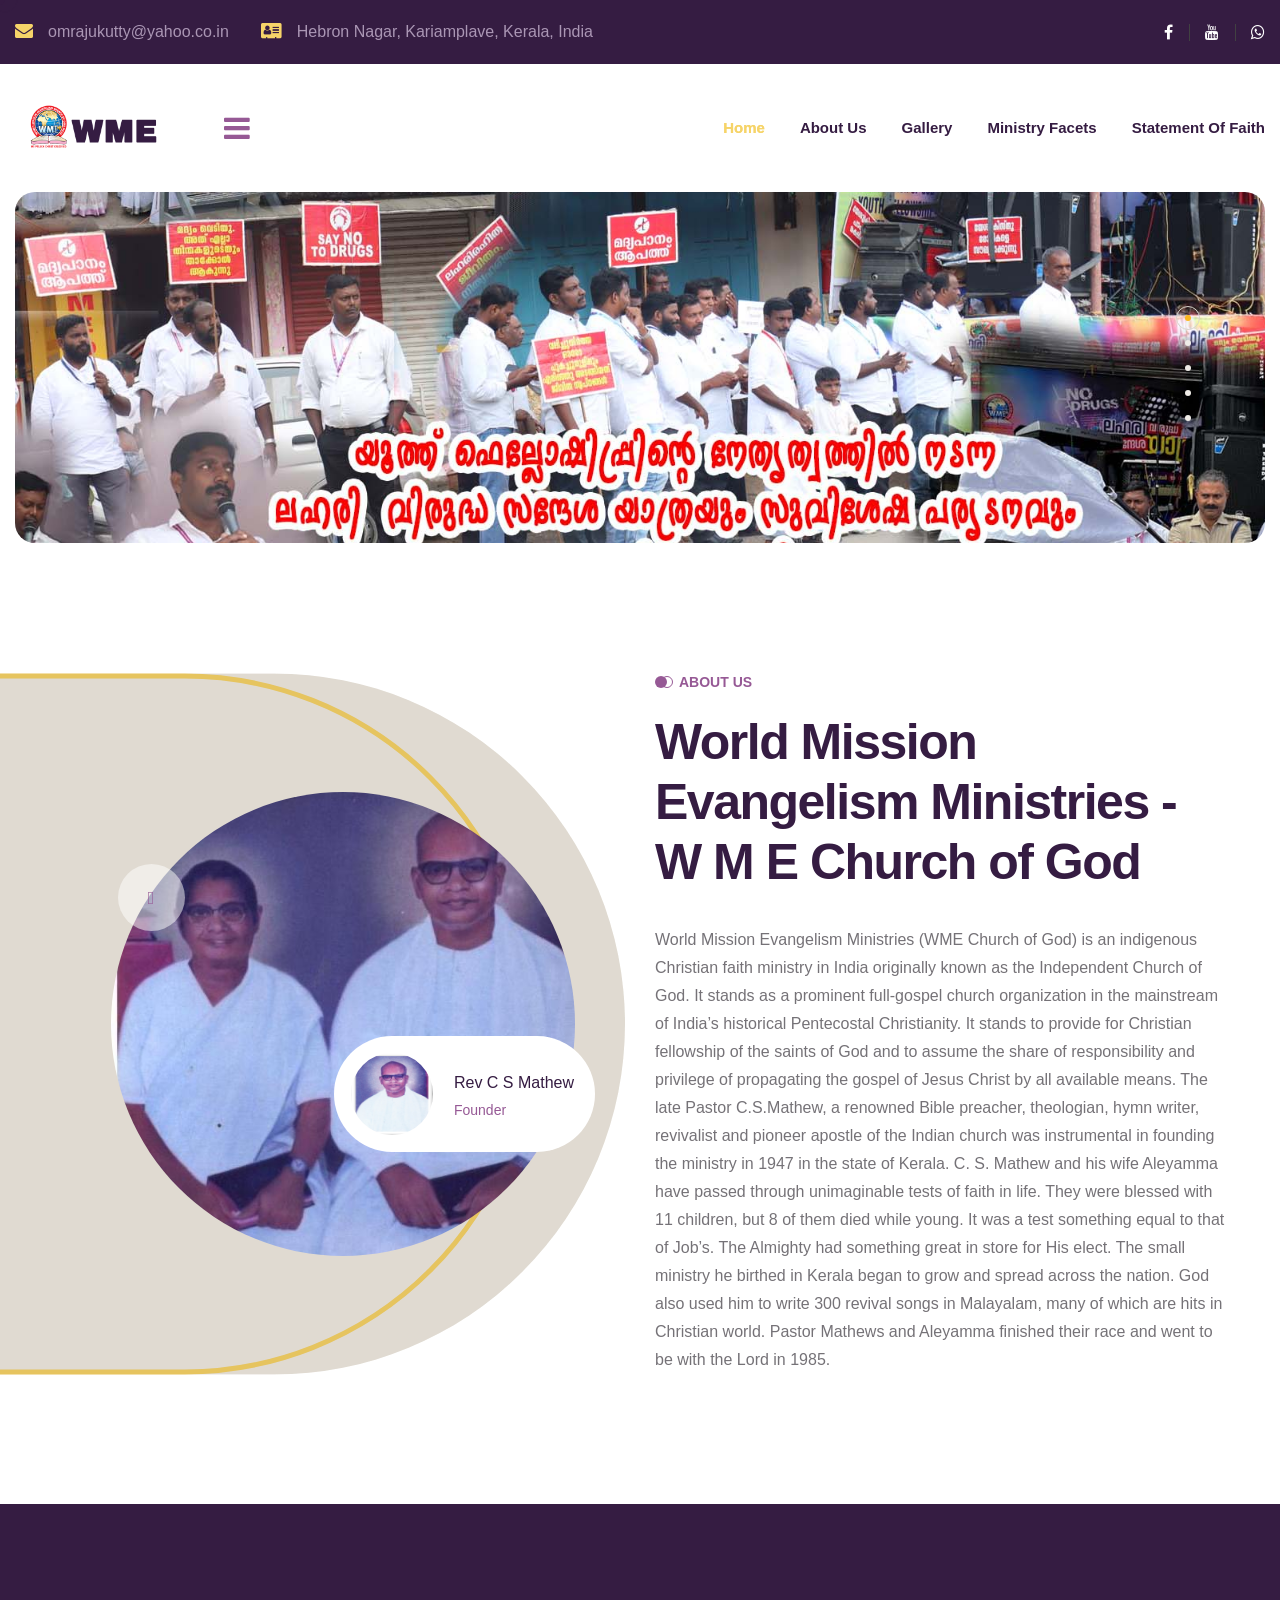
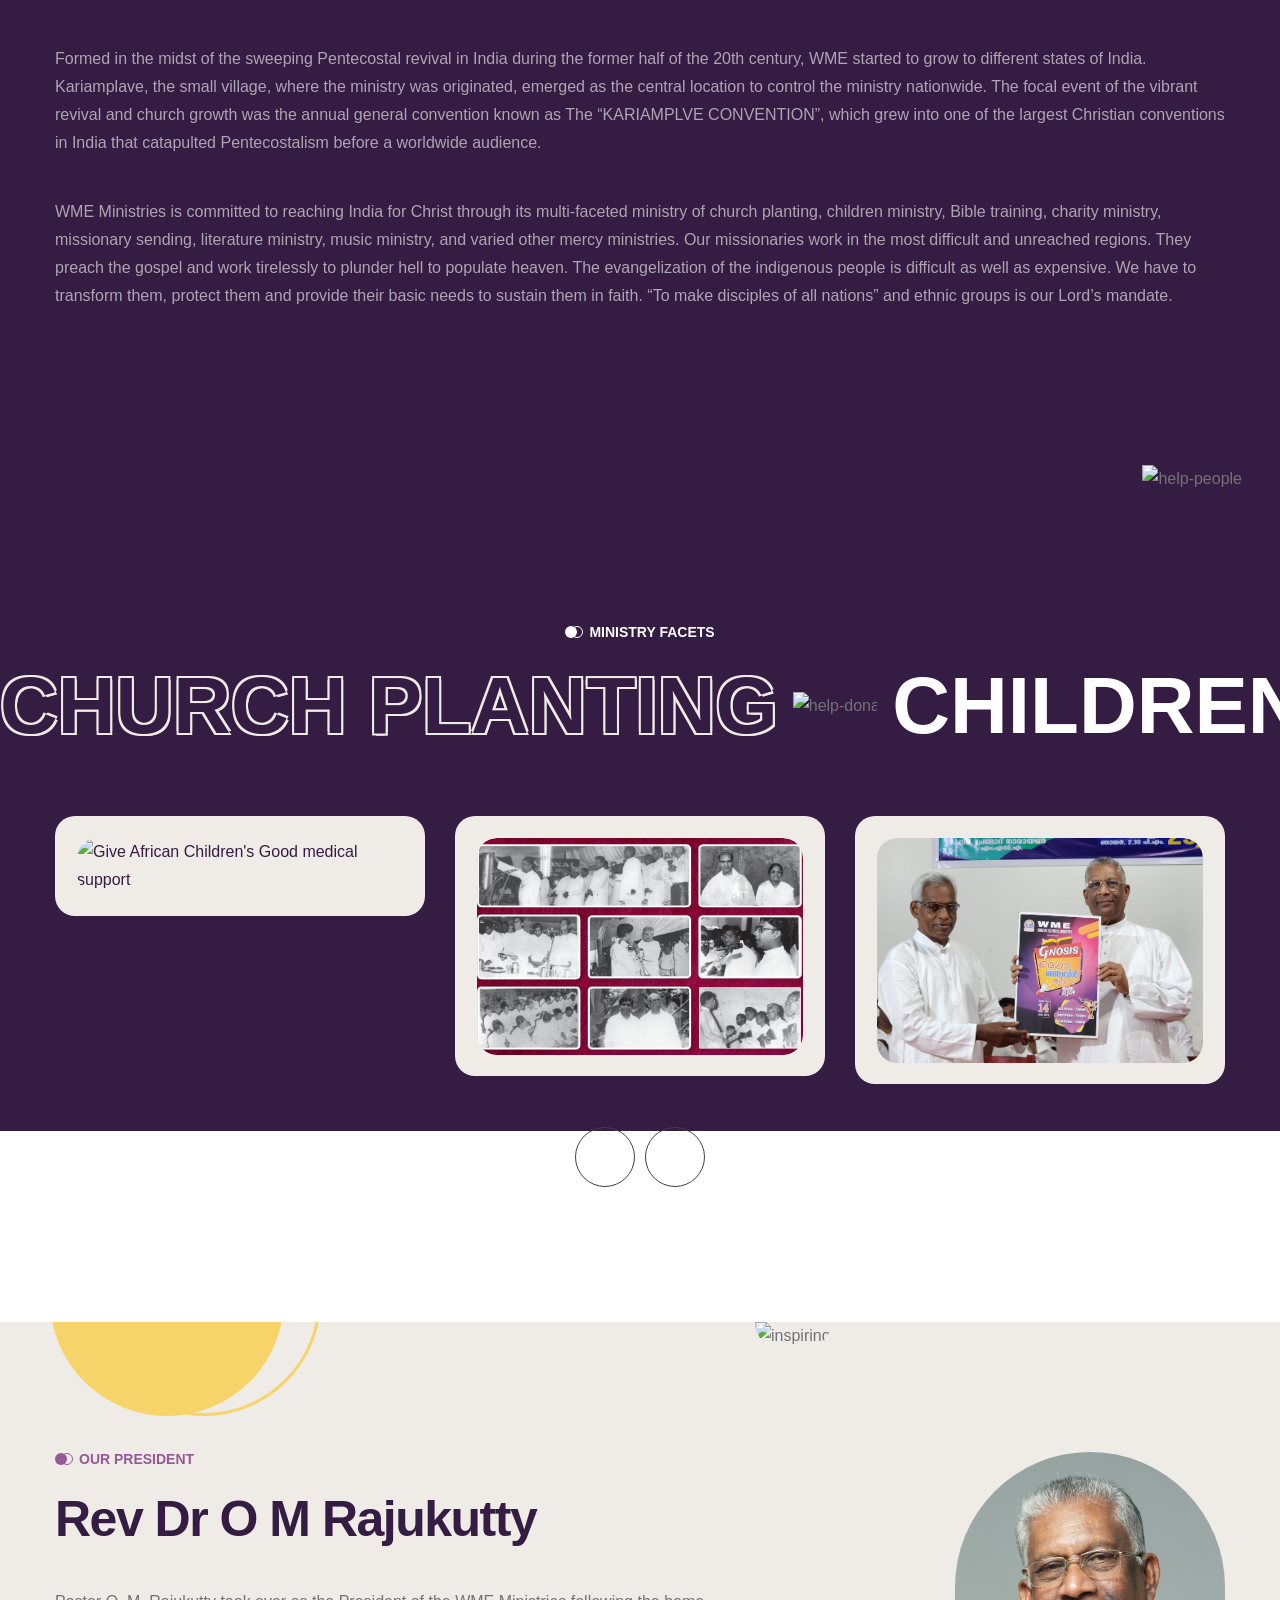
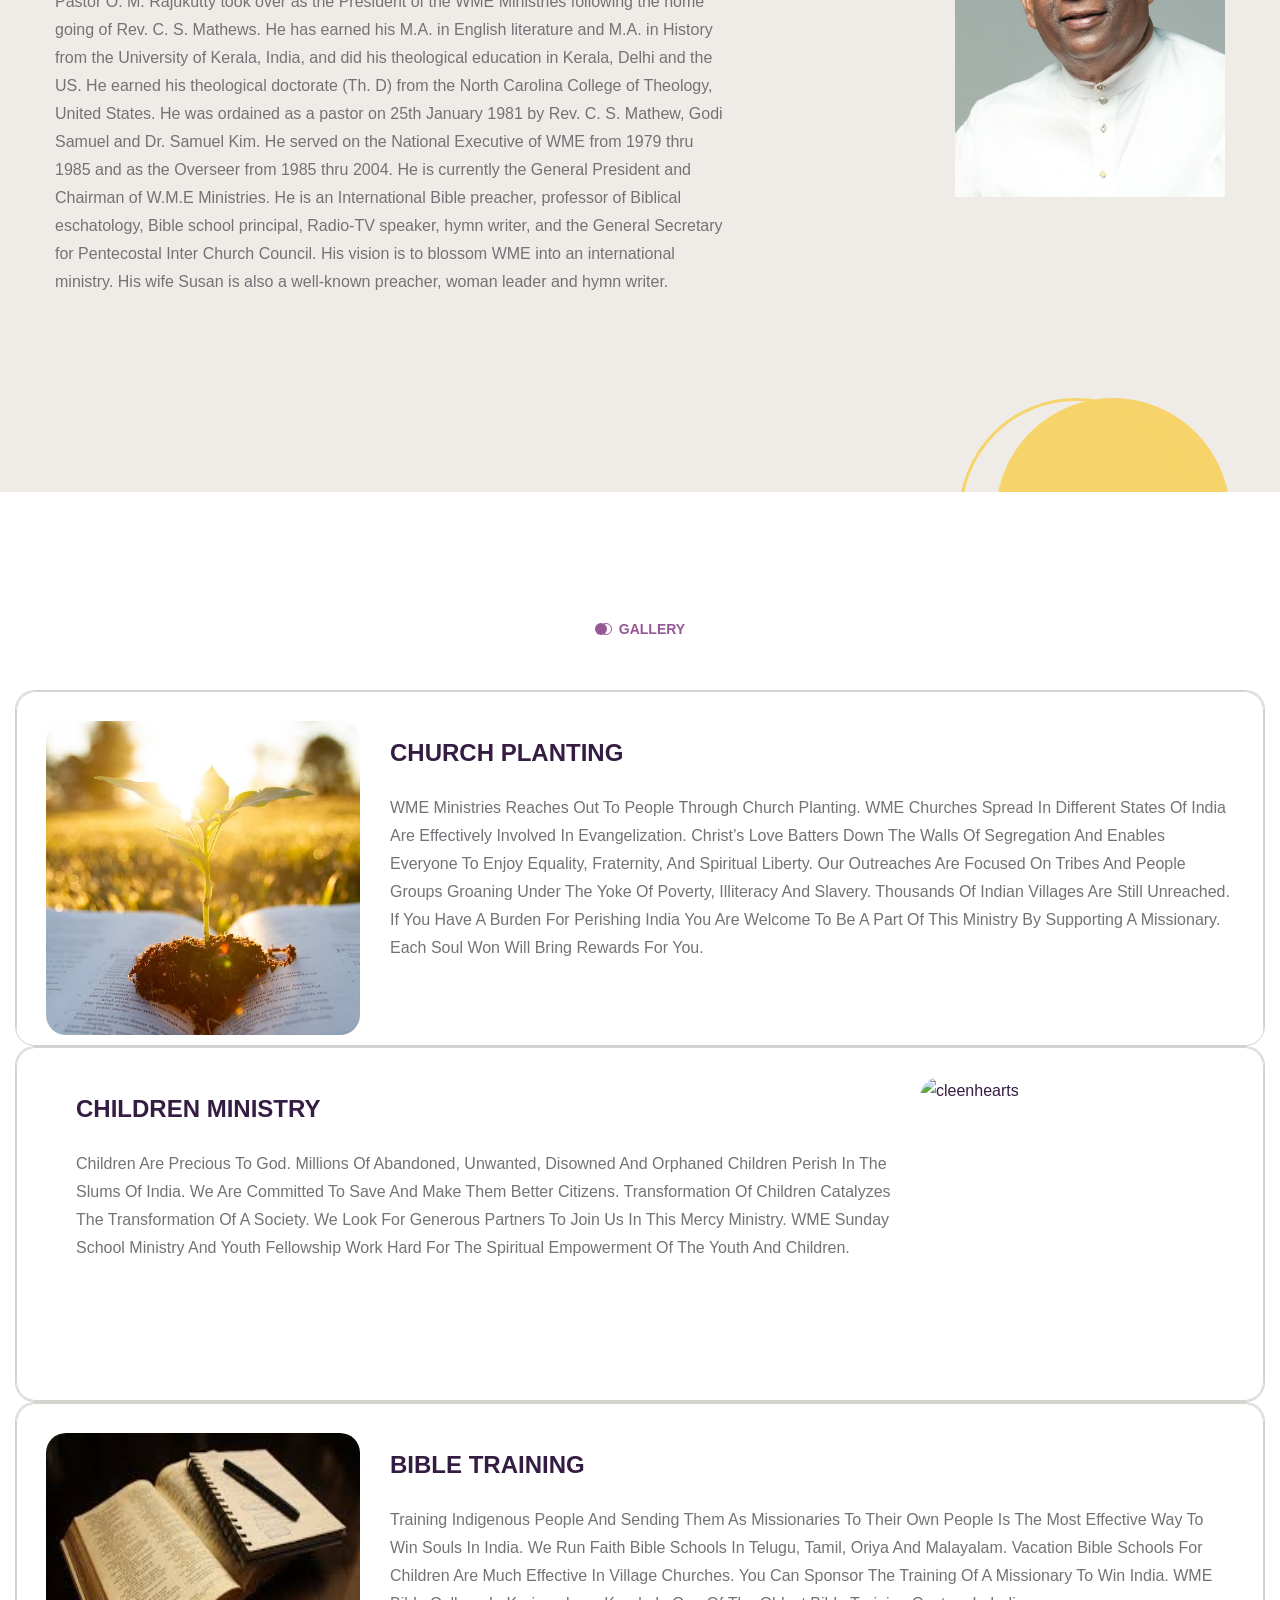
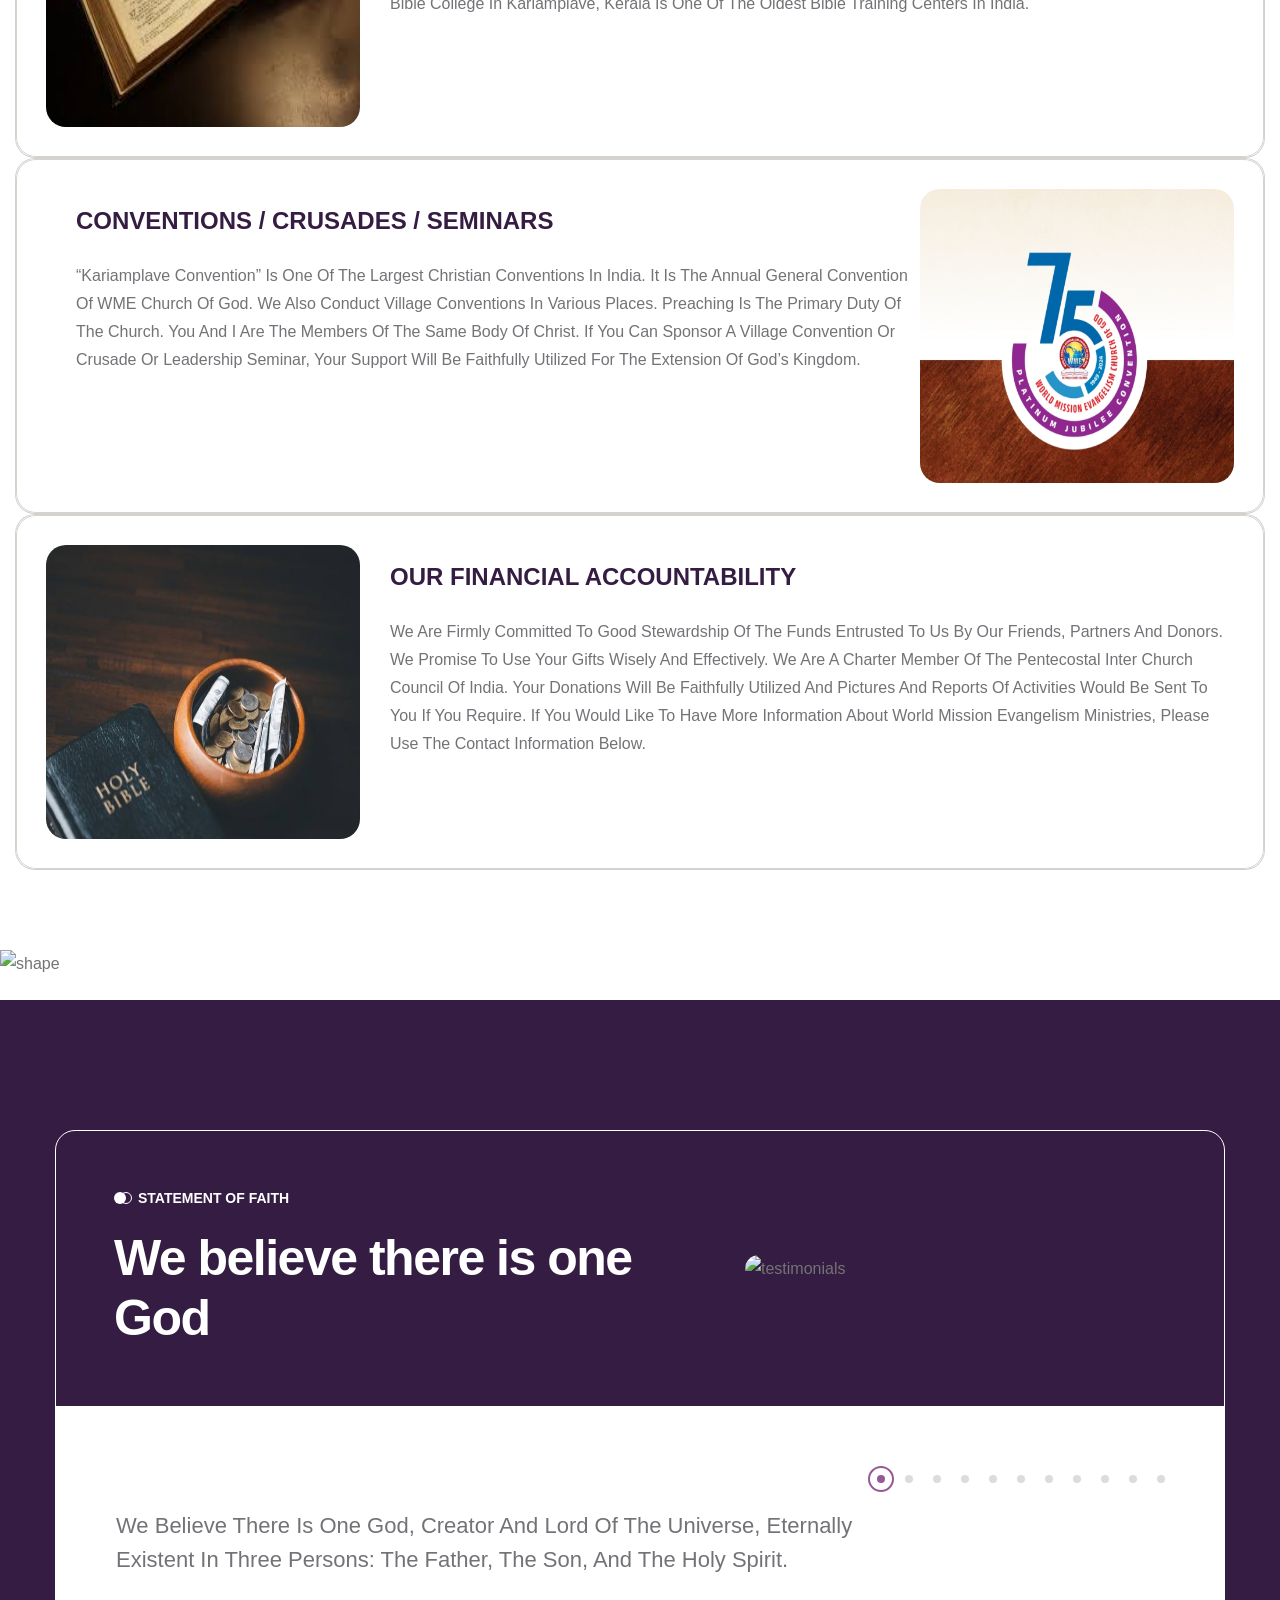
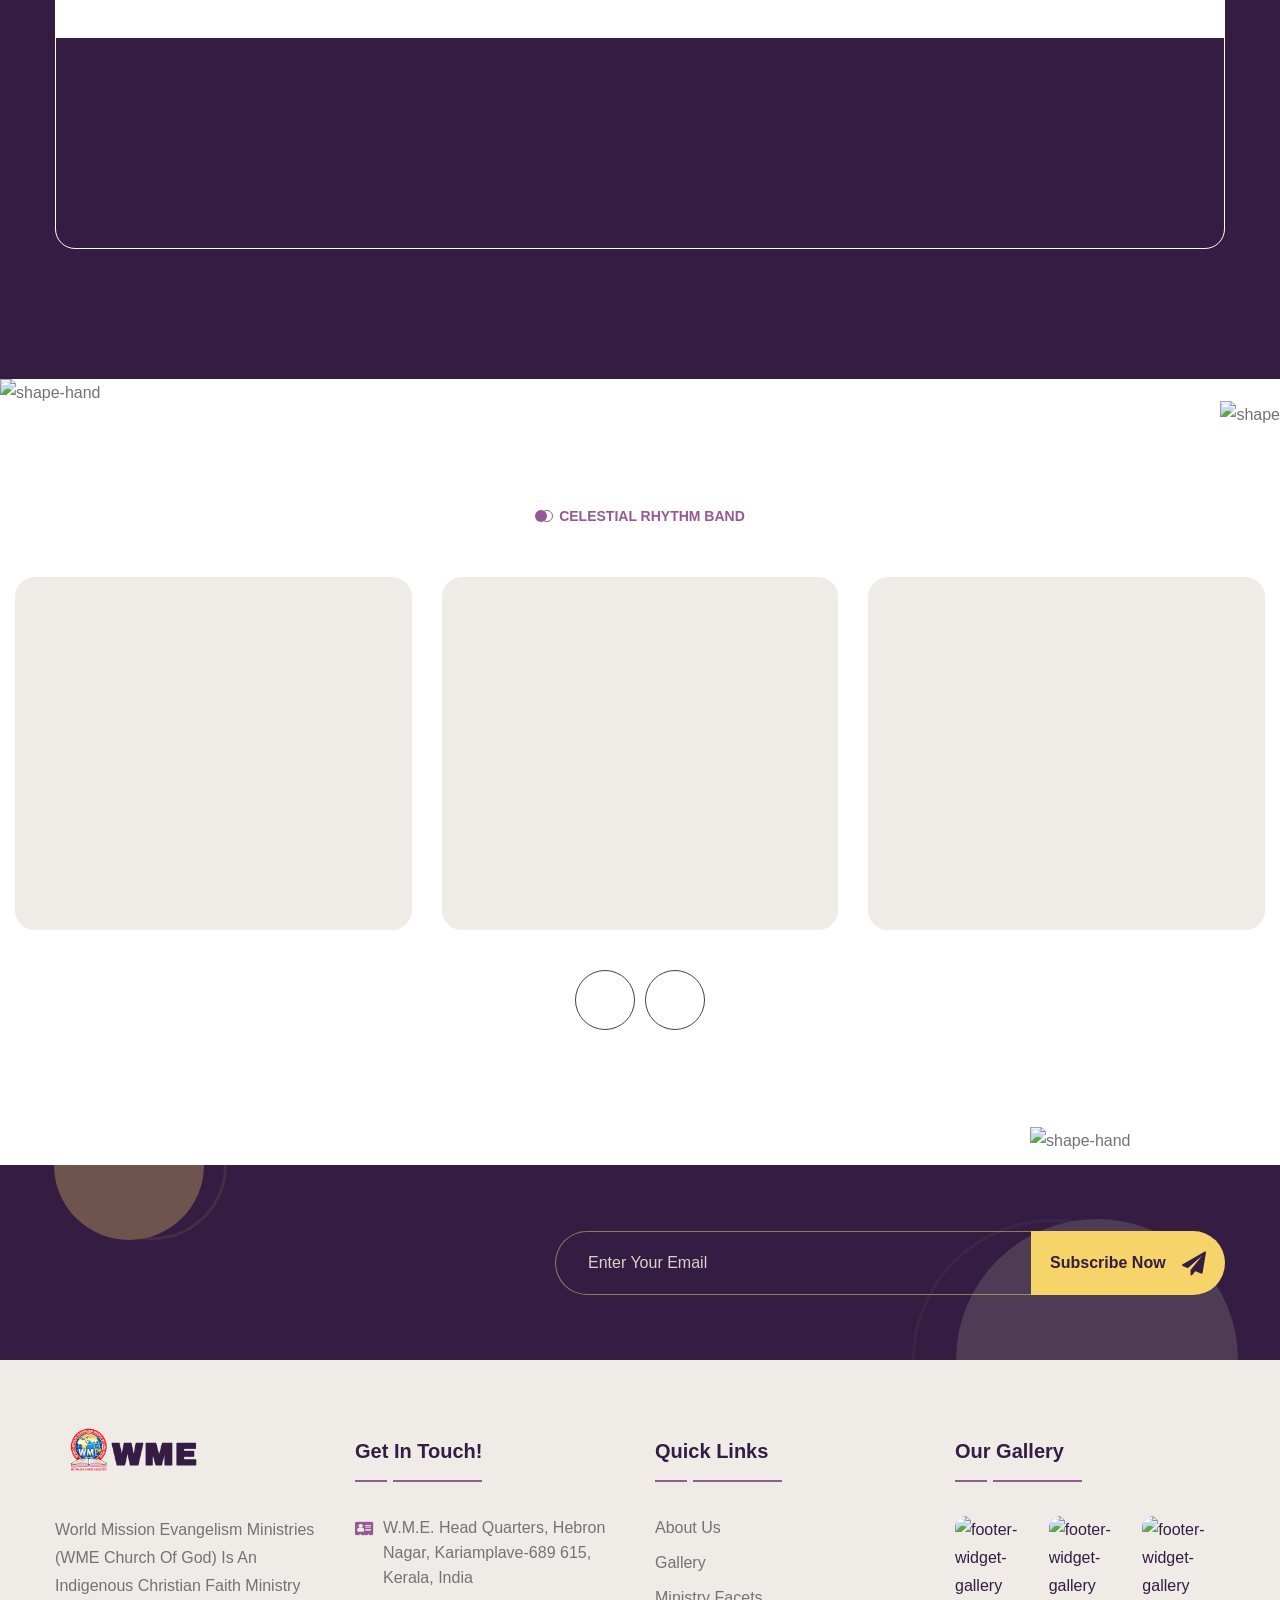
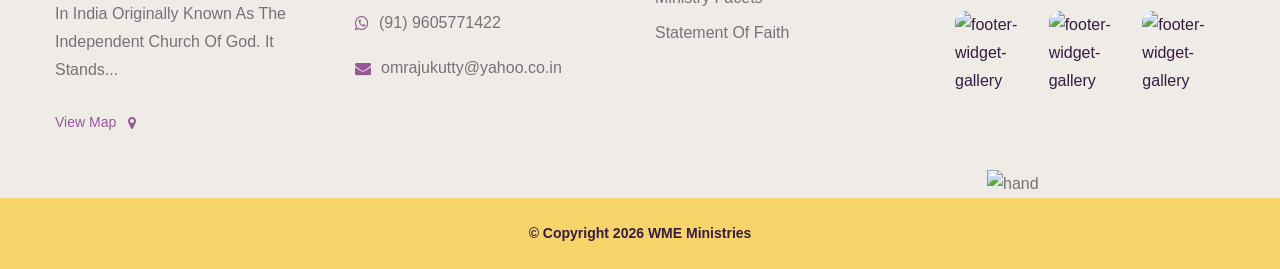
==== commit 0a6e666a: "index" ====
--- a/web/index.html
+++ b/web/index.html
@@ -1,1102 +1,1102 @@
-<!DOCTYPE html>
-<html lang="en">
-
-<head>
-    <meta charset="UTF-8" />
-    <meta name="viewport" content="width=device-width, initial-scale=1.0" />
-    <title>WME | World Mission Evangelism Church Of God</title>
-    <!-- favicons Icons -->
-    <link rel="apple-touch-icon" sizes="180x180" href="asset/images/wme/Fav_180_180.png" />
-    <link rel="icon" type="image/png" sizes="32x32" href="asset/images/wme/Fav_32_32.png" />
-    <link rel="icon" type="image/png" sizes="16x16" href="asset/images/wme/fav_16_16.png" />
-    <link rel="manifest" href="asset/images/favicons/site.webmanifest" />
-    <meta name="description"
-        content="Cleenheart is a modern & professional non profit charity HTML5 Template. Which fits for all kind of charity, fundraising, nonprofit, NGO, donations, church, Mosque and all other non-profit charity website, businesses and NGO." />
-
-    <!-- fonts -->
-    <!-- <link rel="preconnect" href="https://fonts.googleapis.com">
-    <link rel="preconnect" href="https://fonts.gstatic.com" crossorigin> -->
-    <!-- <link href="css/googlefonts/font-familyDMSans-css2.css" rel="stylesheet">
-    <link href="css/googlefonts/Quicksand-css2.css" rel="stylesheet">
-    <link href="css/googlefonts/Castoro-css2.css" rel="stylesheet">
-    <link href="css/googlefonts/Schoolbell-css2.css" rel="stylesheet"> -->
-
-    <link rel="stylesheet" href="https://cdnjs.cloudflare.com/ajax/libs/font-awesome/4.7.0/css/font-awesome.min.css">
-
-
-    <link rel="stylesheet" href="css/bootstrap.min.css" />
-    <link rel="stylesheet" href="css/bootstrap-select.min.css" />
-    <link rel="stylesheet" href="css/animate.min.css" />
-    <!-- <link rel="stylesheet" href="css/fontawesome-all.min.css" /> -->
-    <link rel="stylesheet" href="css/font-awesome.min.css" />
-    <link rel="stylesheet" href="css/jquery-ui.css" />
-    <link rel="stylesheet" href="css/jarallax.css" />
-    <link rel="stylesheet" href="css/jquery.magnific-popup.css" />
-    <link rel="stylesheet" href="css/nouislider.min.css" />
-    <link rel="stylesheet" href="css/nouislider.pips.css" />
-    <link rel="stylesheet" href="css/tiny-slider.css" />
-    <link rel="stylesheet" href="css/style.css" />
-    <link rel="stylesheet" href="css/swiper-bundle.min.css" />
-    <link rel="stylesheet" href="css/owl.carousel.min.css" />
-    <link rel="stylesheet" href="css/owl.theme.default.min.css" />
-
-    <!-- template styles -->
-    <link rel="stylesheet" href="css/cleenhearts.css" />
-</head>
-
-<body class="custom-cursor">
-
-    <div class="custom-cursor__cursor"></div>
-    <div class="custom-cursor__cursor-two"></div>
-
-    <div class="preloader">
-        <div class="preloader__image" style="background-image: url(asset/images/wme/Fav_180_180.png);"></div>
-    </div>
-    <!-- /.preloader -->
-    <div class="page-wrapper">
-        <div class="topbar-one">
-            <div class="container-fluid">
-                <div class="topbar-one__inner">
-                    <ul class="list-unstyled topbar-one__info">
-                        <li class="topbar-one__info__item">
-                            <!--<span class="topbar-one__info__icon icon-paper-plane"></span>-->
-                            <span class="topbar-one__info__icon fa fa-envelope"></span>
-                            <a href="mailto:omrajukutty@yahoo.co.in">omrajukutty@yahoo.co.in</a>
-                        </li>
-                        <li class="topbar-one__info__item">
-                            <!--<span class="topbar-one__info__icon icon-location"></span>-->
-                            <span class="topbar-one__info__icon fa fa-address-card"></span>
-                            Hebron Nagar, Kariamplave, Kerala, India 
-                        </li>
-                    </ul><!-- /.list-unstyled topbar-one__info -->
-                    <div class="topbar-one__right">
-                        <div class="social-link topbar-one__social">
-                            <a href="https://facebook.com">
-                                <i class="fa fa-facebook" aria-hidden="true"></i>
-                                <span class="sr-only">Facebook</span>
-                            </a>
-                            <a href="https://youtube.com" aria-hidden="true">
-                                <i class="fa fa-youtube"></i>
-                                <span class="sr-only">Youtube</span>
-                            </a>
-                            <a href="https://wa.me/919605771422" aria-hidden="true">
-                                <i class="fa fa-whatsapp"></i>
-                                <span class="sr-only">WhatsApp</span>
-                            </a>
-                        </div><!-- /.topbar-one__social -->
-                    </div><!-- /.topbar-one__right -->
-                </div><!-- /.topbar-one__inner -->
-            </div><!-- /.container -->
-        </div><!-- /.topbar-one -->
-
-        <header class="main-header sticky-header sticky-header--one-page">
-            <div class="container-fluid">
-                <div class="main-header__inner">
-                    <div class="main-header__logo">
-                        <a href="">
-                            <img src="asset/images/wme/logo_wme_Dark.png" alt="Cleenhearts HTML" width="159">
-                        </a>
-                        <button type="button" class="main-header__sidebar-btn sidebar-btn__toggler">
-                            <span class="fa fa-bars"></span>
-                        </button><!-- /.main-header__sidebar-btn -->
-                    </div><!-- /.main-header__logo -->
-                    <div class="main-header__right">
-                        <nav class="main-header__nav main-menu">
-                            <ul class="main-menu__list one-page-scroll-menu">
-                                <li class="scrollToLink current"><a href="#home">Home</a></li>
-                                <li class="scrollToLink"><a href="#about">About Us</a></li>
-                                <li class="scrollToLink"><a href="#donation">Gallery</a></li>
-                                <li class="scrollToLink"><a href="#events">Ministry Facets</a></li>
-                                <li class="scrollToLink"><a href="#testimonial">Statement Of Faith</a></li>
-                                <!-- <li class="scrollToLink"><a href="#blog">Blog</a></li> -->
-                            </ul>
-                        </nav><!-- /.main-header__nav -->
-                        <div class="mobile-nav__btn mobile-nav__toggler">
-                            <span></span>
-                            <span></span>
-                            <span></span>
-                        </div><!-- /.mobile-nav__toggler -->
-                    </div><!-- /.main-header__right -->
-                </div><!-- /.main-header__inner -->
-            </div><!-- /.container -->
-        </header><!-- /.main-header -->
-        <!-- main-slider-start -->
-        <section class="main-slider-one" id="home">
-            <div class="main-slider-one__wrapper">
-                <div class="main-slider-one__carousel cleenhearts-owl__carousel owl-carousel" data-owl-options='{
-			"loop": true,
-			"animateOut": "fadeOut",
-			"animateIn": "fadeIn",
-			"items": 1,
-			"autoplay": true,
-			"autoplayTimeout": 7000,
-			"smartSpeed": 1000,
-			"nav": false,
-			"navText": ["<span class=\"icon-left-arrow\"></span>","<span class=\"icon-right-arrow\"></span>"],
-			"dots": true,
-			"margin": 0
-			}'>
-                    <div class="item">
-                        <div class="main-slider-one__item">
-                            <div class="main-slider-one__bg"
-                                style="background-image: url(asset/images/wme/slide_wme_1.jpg);"></div>
-                            <!-- <div class="main-slider-one__shape-one"
-                                style="background-image: url(asset/images/wme/slide_wme_4.jpg);"></div>
-                            <div class="main-slider-one__shape-two"
-                                style="background-image: url(asset/images/wme/slide_wme_2.jpg);"></div> -->
-                            
-                        </div>
-                    </div><!-- item -->
-                    <div class="item">
-                        <div class="main-slider-one__item">
-                            <div class="main-slider-one__bg"
-                                style="background-image: url(asset/images/wme/slide_wme_4.jpg);"></div>
-                            <!-- <div class="main-slider-one__shape-one"
-                                style="background-image: url(asset/images/shapes/slider-1-shape-1.png);"></div>
-                            <div class="main-slider-one__shape-two"
-                                style="background-image: url(asset/images/shapes/slider-1-shape-2.png);"></div> -->
-                            
-                        </div>
-                    </div><!-- item -->
-                    <div class="item">
-                        <div class="main-slider-one__item">
-                            <div class="main-slider-one__bg"
-                                style="background-image: url(asset/images/wme/slide_wme_5.jpg);"></div>
-                            <!-- <div class="main-slider-one__shape-one"
-                                style="background-image: url(asset/images/shapes/slider-1-shape-1.png);"></div>
-                            <div class="main-slider-one__shape-two"
-                                style="background-image: url(asset/images/shapes/slider-1-shape-2.png);"></div> -->
-                            
-                        </div>
-                    </div><!-- item -->
-                    <div class="item">
-                        <div class="main-slider-one__item">
-                            <div class="main-slider-one__bg"
-                                style="background-image: url(asset/images/wme/slide_wme_3.jpg);"></div>
-                            <!-- <div class="main-slider-one__shape-one"
-                                style="background-image: url(asset/images/shapes/slider-1-shape-1.png);"></div>
-                            <div class="main-slider-one__shape-two"
-                                style="background-image: url(asset/images/shapes/slider-1-shape-2.png);"></div> -->
-                            
-                        </div>
-                    </div><!-- item -->
-                    <div class="item">
-                        <div class="main-slider-one__item">
-                            <div class="main-slider-one__bg"
-                                style="background-image: url(asset/images/wme/slide_wme_2.jpg);"></div>
-                            <!-- <div class="main-slider-one__shape-one"
-                                style="background-image: url(asset/images/shapes/slider-1-shape-1.png);"></div>
-                            <div class="main-slider-one__shape-two"
-                                style="background-image: url(asset/images/shapes/slider-1-shape-2.png);"></div> -->
-                            
-                        </div>
-                    </div><!-- item -->
-                </div>
-            </div>
-        </section>
-        <!-- main-slider-end -->
-
-        <section class="about-one @@extraClassName section-space" id="about">
-            <div class="about-one__bg">
-                <div class="about-one__bg__border"></div><!-- /.about-one__bg__border -->
-                <div class="about-one__bg__inner"
-                    style="background-image: url('asset/images/shapes/about-shape-1-1.png');"></div>
-                <!-- /.about-one__left__bg__inner -->
-            </div><!-- /.about-one__left__bg -->
-            <div class="container">
-                <div class="row gutter-y-50">
-                    <div class="col-xl-6 wow fadeInLeft" data-wow-delay="00ms" data-wow-duration="1500ms">
-                        <div class="about-one__left">
-                            <div class="about-one__image">
-                                <img src="asset/images/wme/cs_mathew.JPG" alt="about" class="about-one__image__one">
-                                <div class="about-one__video"
-                                    style="background-image: url('asset/images/about/about-1-2.png');">
-                                    <a href="https://www.youtube.com/watch?v=h9MbznbxlLc"
-                                        class="about-one__video__btn video-button video-popup">
-                                        <span class="icon-play"></span>
-                                        <i class="video-button__ripple"></i>
-                                    </a><!-- /.about-one__video__btn -->
-                                </div><!-- /.about-one__video -->
-                                <div class="about-one__profile volunteer-profile">
-                                    <div class="volunteer-profile__inner">
-                                        <img src="asset/images/wme/cs_mathew_2.jpg" alt="Robert Joe Kerry"
-                                            class="volunteer-profile__image">
-                                        <div class="volunteer-profile__info">
-                                            <h4 class="volunteer-profile__name"><a href="">
-                                                    Rev C S Mathew</a></h4><!-- /.volunteer-profile__name -->
-                                            <p class="volunteer-profile__designation">Founder</p>
-                                            <!-- /.volunteer-profile__designation -->
-                                        </div><!-- /.volunteer-profile__info -->
-                                    </div><!-- /.volunteer-profile__inner -->
-                                </div><!-- /.about-one__profile -->
-                            </div><!-- /.about-one__image -->
-                        </div><!-- /.about-one__left -->
-                    </div>
-                    <div class="col-xl-6">
-                        <div class="about-one__content">
-                            <div class="sec-title">
-
-                                <h6 class="sec-title__tagline @@extraClassName">About Us</h6>
-                                <!-- /.sec-title__tagline -->
-
-                                <h6 class="sec-title__title">World Mission Evangelism Ministries -
-                                    <span class="sec-title__title__inner">W M E </span>Church of God</h6><!-- /.sec-title__title -->
-                            </div><!-- /.sec-title -->
-                            <div class="about-one__text-box wow fadeInUp" data-wow-delay="00ms"
-                                data-wow-duration="1500ms">
-                                <p class="about-one__text">World Mission Evangelism Ministries (WME Church of God) is an indigenous Christian faith ministry in India originally known as the Independent Church of God. It stands as a prominent full-gospel church organization in the mainstream of India’s historical Pentecostal Christianity. It stands to provide for Christian fellowship of the saints of God and to assume the share of responsibility and privilege of propagating the gospel of Jesus Christ by all available means. The late Pastor C.S.Mathew, a renowned Bible preacher, theologian, hymn writer, revivalist and pioneer apostle of the Indian church was instrumental in founding the ministry in 1947 in the state of Kerala. C. S. Mathew and his wife Aleyamma have passed through unimaginable tests of faith in life. They were blessed with 11 children, but 8 of them died while young. It was a test something equal to that of Job’s. The Almighty had something great in store for His elect. The small ministry he birthed in Kerala began to grow and spread across the nation. God also used him to write 300 revival songs in Malayalam, many of which are hits in Christian world. Pastor Mathews and Aleyamma finished their race and went to be with the Lord in 1985.</p>
-                            </div><!-- /.about-one__text-box -->
-                        </div><!-- /.about-one__content -->
-                    </div>
-                </div><!-- /.row -->
-            </div><!-- /.container -->
-            <img src="asset/images/shapes/about-shape-1-2.png" alt="" class="about-one__hand">
-        </section><!-- /.about-one section-space -->
-
-        <section class="help-people" style="background-image: url('asset/images/backgrounds/help-people-bg-1.png');">
-            <div class="container">
-                <div class="row">
-                    <div class="help-people__content col-xl-12">
-                        <div class="help-people__content__inner">
-                            <p class="help-people__text">Formed in the midst of the sweeping Pentecostal revival in India during the former half of the 20th century, WME started to grow to different states of India. Kariamplave, the small village, where the ministry was originated, emerged as the central location to control the ministry nationwide. The focal event of the vibrant revival and church growth was the annual general convention known as The “KARIAMPLVE CONVENTION”, which grew into one of the largest Christian conventions in India that catapulted Pentecostalism before a worldwide audience. </p>
-                            <p class="help-people__text">WME Ministries is committed to reaching India for Christ through its multi-faceted ministry of church planting, children ministry, Bible training, charity ministry, missionary sending, literature ministry, music ministry, and varied other mercy ministries. Our missionaries work in the most difficult and unreached regions. They preach the gospel and work tirelessly to plunder hell to populate heaven. The evangelization of the indigenous people is difficult as well as expensive. We have to transform them, protect them and provide their basic needs to sustain them in faith. “To make disciples of all nations” and ethnic groups is our Lord’s mandate. </p>
-                        </div><!-- /.help-people__content__inner -->
-                    </div><!-- /.col-xl-6 -->
-                </div><!-- /.row -->
-            </div><!-- /.container -->
-            <div class="help-people__shape">
-                <img src="asset/images/shapes/help-people-shape-1.png" alt="help-people"
-                    class="help-people__shape__one">
-            </div><!-- /.help-people__shape -->
-        </section><!-- /.help-people -->
-
-        <section class="help-donate-one section-space-top" id="donation">
-            <div class="help-donate-one__bg cleenhearts-jarallax" data-jarallax data-speed="0.3"
-                data-imgPosition="50% -100%"
-                style="background-image: url(asset/images/backgrounds/help-donate-bg-1-1.jpg);"></div>
-            <!-- /.cta-one__bg -->
-            <div class="help-donate-one__shape-one" style="background-image: url(asset/images/shapes/shape-1.png);">
-            </div><!-- /.cta-one__shape-one -->
-            <div class="help-donate-one__shape-two" style="background-image: url(asset/images/shapes/shape-2.png);">
-            </div><!-- /.cta-one__shape-two -->
-            <div class="container">
-                <div class="sec-title">
-                    <h6 class="sec-title__tagline sec-title__tagline--center">MINISTRY FACETS</h6>
-                    <!-- /.sec-title__tagline -->
-                </div><!-- /.sec-title -->
-            </div><!-- /.container -->
-            <div class="help-donate-one__slide">
-                <span
-                    class="help-donate-one__text help-donate-one__text--one">CHURCH PLANTING</span><!-- /.help-donate-one__text -->
-                <img src="asset/images/resources/help-donate-1-1.png" alt="help-donate" class="help-donate-one__image">
-                <span
-                    class="help-donate-one__text help-donate-one__text--two">CHILDREN MINISTRY</span><!-- /.help-donate-one__text -->
-                <img src="asset/images/resources/help-donate-1-1.png" alt="help-donate" class="help-donate-one__image">
-                <span
-                    class="help-donate-one__text help-donate-one__text--one">BIBLE TRAINING</span><!-- /.help-donate-one__text -->
-                <img src="asset/images/resources/help-donate-1-1.png" alt="help-donate" class="help-donate-one__image">
-                <span
-                    class="help-donate-one__text help-donate-one__text--two">CONVENTIONS</span><!-- /.help-donate-one__text -->
-                <img src="asset/images/resources/help-donate-1-1.png" alt="help-donate" class="help-donate-one__image">
-                <span
-                    class="help-donate-one__text help-donate-one__text--one">SEMINARS</span><!-- /.help-donate-one__text -->
-                <img src="asset/images/resources/help-donate-1-1.png" alt="help-donate" class="help-donate-one__image">
-                <span
-                    class="help-donate-one__text help-donate-one__text--two">YOUTH MINISTRY</span><!-- /.help-donate-one__text -->
-                <img src="asset/images/resources/help-donate-1-1.png" alt="help-donate" class="help-donate-one__image">
-                <span
-                    class="help-donate-one__text help-donate-one__text--one">LADIES MINISTRY</span><!-- /.help-donate-one__text -->
-                <img src="asset/images/resources/help-donate-1-1.png" alt="help-donate" class="help-donate-one__image">
-                <span
-                    class="help-donate-one__text help-donate-one__text--two">CRUSADES</span><!-- /.help-donate-one__text -->
-                <img src="asset/images/resources/help-donate-1-1.png" alt="help-donate" class="help-donate-one__image">
-                <span
-                    class="help-donate-one__text help-donate-one__text--one">SOCIAL ACTIVITY</span><!-- /.help-donate-one__text -->
-                <img src="asset/images/resources/help-donate-1-1.png" alt="help-donate" class="help-donate-one__image">
-            </div><!-- /.help-donate-one__slide -->
-        </section><!-- /.help-donate-one section-space-top -->
-
-
-        <section class="donations-one donations-carousel section-space-bottom">
-            <div class="container">
-                <div class="donations-one__carousel cleenhearts-owl__carousel cleenhearts-owl__carousel--basic-nav owl-theme owl-carousel"
-                    data-owl-options='{
-            "items": 3,
-            "margin": 30,
-            "smartSpeed": 700,
-            "loop":true,
-            "autoplay": 6000,
-            "nav":true,
-            "dots":false,
-            "navText": ["<span class=\"fa fa-chevron-left\"></span>","<span class=\"fa fa-chevron-right\"></span>"],
-            "responsive":{
-                "0":{
-                    "items": 1,
-                    "margin": 20
-                },
-                "576":{
-                    "items": 1,
-                    "margin": 30
-                },
-                "768":{
-                    "items": 2,
-                    "margin": 30
-                },
-                "992":{
-                    "items": 2,
-                    "margin": 30
-                },
-                "1200":{
-                    "items": 3,
-                    "margin": 30
-                }
-            }
-            }'>
-                    <div class="item wow fadeInUp" data-wow-duration="1500ms" data-wow-delay="00ms">
-                        <div class="donation-card @@extraClassName">
-                            <div class="donation-card__bg"
-                                style="background-image: url('asset/images/backgrounds/donation-bg-1-1.png');">
-                            </div><!-- /.donation-card__bg -->
-                            <a href="" class="donation-card__image">
-                                <img src="asset/images/wme/youth_fellowship_1.JPG"
-                                    alt="Give African Children's Good medical support">
-                                
-                            </a><!-- /.donation-card__image -->
-                            
-                        </div><!-- /.donation-card -->
-                    </div><!-- /.item -->
-                    <div class="item wow fadeInUp" data-wow-duration="1500ms" data-wow-delay="200ms">
-                        <div class="donation-card @@extraClassName">
-                            <div class="donation-card__bg"
-                                style="background-image: url('asset/images/backgrounds/donation-bg-1-1.png');">
-                            </div><!-- /.donation-card__bg -->
-                            <a href="" class="donation-card__image">
-                                <img src="asset/images/wme/souvenir_3.jpg"
-                                    alt="Maecenas enim orci, condime ntum non risus">
-                            </a><!-- /.donation-card__image -->
-                        </div><!-- /.donation-card -->
-                    </div><!-- /.item -->
-                    <div class="item wow fadeInUp" data-wow-duration="1500ms" data-wow-delay="200ms">
-                        <div class="donation-card @@extraClassName">
-                            <div class="donation-card__bg"
-                                style="background-image: url('asset/images/backgrounds/donation-bg-1-1.png');">
-                            </div><!-- /.donation-card__bg -->
-                            <a href="" class="donation-card__image">
-                                <img src="asset/images/wme/sunday_school_gnosis_1.jpeg"
-                                    alt="Let’s education for children get good life">
-                            </a><!-- /.donation-card__image -->
-                            
-                        </div><!-- /.donation-card -->
-                    </div><!-- /.item -->
-                    <div class="item wow fadeInUp" data-wow-duration="1500ms" data-wow-delay="400ms">
-                        <div class="donation-card @@extraClassName">
-                            <div class="donation-card__bg"
-                                style="background-image: url('asset/images/backgrounds/donation-bg-1-1.png');">
-                            </div><!-- /.donation-card__bg -->
-                            <a href="" class="donation-card__image">
-                                <img src="asset/images/wme/souvenir_1.jpg"
-                                    alt="Raise Funds For Clean & Healthy Food">
-                            </a><!-- /.donation-card__image -->
-                        </div><!-- /.donation-card -->
-                    </div><!-- /.item -->
-                    <div class="item wow fadeInUp" data-wow-duration="1500ms" data-wow-delay="00ms">
-                        <div class="donation-card @@extraClassName">
-                            <div class="donation-card__bg"
-                                style="background-image: url('asset/images/backgrounds/donation-bg-1-1.png');">
-                            </div><!-- /.donation-card__bg -->
-                            <a href="" class="donation-card__image">
-                                <img src="asset/images/wme/souvenir_2.jpg"
-                                    alt="Quisque dictum ipsum eget accumsan dignissim. Quisque">
-                            </a><!-- /.donation-card__image -->
-                        </div><!-- /.donation-card -->
-                    </div><!-- /.item -->
-                    <div class="item wow fadeInUp" data-wow-duration="1500ms" data-wow-delay="400ms">
-                        <div class="donation-card @@extraClassName">
-                            <div class="donation-card__bg"
-                                style="background-image: url('asset/images/backgrounds/donation-bg-1-1.png');">
-                            </div><!-- /.donation-card__bg -->
-                            <a href="" class="donation-card__image">
-                                <img src="asset/images/wme/say_no_to_drugs.jpg"
-                                    alt="Mauris maximus neque vel euismod sagittis. Vestibulum">
-                            </a><!-- /.donation-card__image -->
-                            
-                        </div><!-- /.donation-card -->
-                    </div><!-- /.item -->
-                </div><!-- /.donations-one__carousel -->
-            </div><!-- /.container -->
-        </section><!-- /.donations-one donations-carousel section-space-bottom -->
-
-        <section class="inspiring-one section-space"
-            style="background-image: url('asset/images/backgrounds/inspiring-bg-1-1.png');">
-            <div class="container">
-                <div class="row gutter-y-50">
-                    <div class="col-xl-7">
-                        <div class="sec-title">
-
-                            <h6 class="sec-title__tagline @@extraClassName">OUR PRESIDENT</h6><!-- /.sec-title__tagline -->
-
-                            <h3 class="sec-title__title">Rev Dr O M Rajukutty</h3><!-- /.sec-title__title -->
-                        </div><!-- /.sec-title -->
-                        <p class="inspiring-one__text">Pastor O. M. Rajukutty took over as the President of the WME Ministries following the home going of Rev. C. S. Mathews. He has earned his M.A. in English literature and M.A. in History from the University of Kerala, India, and did his theological education in Kerala, Delhi and the US. He earned his theological doctorate (Th. D) from the North Carolina College of Theology, United States. He was ordained as a pastor on 25th January 1981 by Rev. C. S. Mathew, Godi Samuel and Dr. Samuel Kim. He served on the National Executive of WME from 1979 thru 1985 and as the Overseer from 1985 thru 2004. He is currently the General President and Chairman of W.M.E Ministries. He is an International Bible preacher, professor of Biblical eschatology, Bible school principal, Radio-TV speaker, hymn writer, and the General Secretary for Pentecostal Inter Church Council. His vision is to blossom WME into an international ministry. His wife Susan is also a well-known preacher, woman leader and hymn writer.</p><!-- /.inspiring-one__text -->
-                        
-                    </div><!-- /.col-xl-6 -->
-                    <div class="col-xl-5">
-                        <div class="inspiring-one__image">
-                            <div class="inspiring-one__image__inner inspiring-one__image__inner--one wow fadeInRight"
-                                data-wow-duration="1500ms" data-wow-delay="00ms">
-                                <img src="asset/images/wme/om_rajukutty_office_2.jpg" alt="inspiring">
-                            </div><!-- /.inspiring-one__image__one -->
-                            <div class="inspiring-one__image__inner inspiring-one__image__inner--two wow fadeInRight"
-                                data-wow-duration="1500ms" data-wow-delay="200ms">
-                                <img src="asset/images/wme/om_rajukutty_1.jpg" alt="inspiring">
-                            </div><!-- /.inspiring-one__image__two -->
-                        </div><!-- /.inspiring-one__image -->
-                    </div><!-- /.col-xl-6 -->
-                </div><!-- /.row -->
-            </div><!-- /.container -->
-            <div class="inspiring-one__shapes">
-                <div class="inspiring-one__shape inspiring-one__shape--one"></div><!-- /.inspiring-one__shape__one -->
-                <div class="inspiring-one__shape inspiring-one__shape--two"></div><!-- /.inspiring-one__shape__one -->
-            </div><!-- /.inspiring-one__shape -->
-        </section><!-- /.inspiring-one-one section-space -->
-
-        <section class="events-one section-space" id="events">
-            <div class="container-fluid">
-                <div class="sec-title">
-                    <h6 class="sec-title__tagline sec-title__tagline--center">GALLERY</h6>
-                </div><!-- /.sec-title -->
-                <div class="horizontal-accordion">
-                    <div class="events-one__card card choice expand">
-                        <div class="card-body">
-                            <div class="event-card-two">
-                                <a href="event-details-right.html" class="event-card-two__image">
-                                    <img src="asset/images/wme/church_plant.jpeg" alt="cleenhearts">
-                                </a><!-- /.event-card-four__image -->
-                                <div class="event-card-two__content">
-                                    <h4 class="event-card-two__title"><a href="event-details-right.html">CHURCH PLANTING</a></h4><!-- /.event-card-four__title -->
-                                    <div class="event-card-two__text">WME Ministries reaches out to people through church planting. WME churches spread in different states of India are effectively involved in evangelization. Christ’s love batters down the walls of segregation and enables everyone to enjoy equality, fraternity, and spiritual liberty. Our outreaches are focused on tribes and people groups groaning under the yoke of poverty, illiteracy and slavery. Thousands of Indian villages are still unreached. If you have a burden for perishing India you are welcome to be a part of this ministry by supporting a missionary. Each soul won will bring rewards for you.</div><!-- /.event-card-two__text -->
-                                    
-                                </div><!-- /.event-card-four__content -->
-                            </div><!-- /.event-card-two -->
-                        </div>
-                    </div>
-                </div>
-                <div class="horizontal-accordion">
-                    <div class="events-one__card card choice expand">
-                        <div class="card-body">
-                            <div class="event-card-two">
-                                <div class="event-card-two__content">
-                                    <h4 class="event-card-two__title"><a href="event-details-right.html">CHILDREN MINISTRY</a></h4><!-- /.event-card-four__title -->
-                                    <div class="event-card-two__text">Children are precious to God. Millions of abandoned, unwanted, disowned and orphaned children perish in the slums of India. We are committed to save and make them better citizens. Transformation of children catalyzes the transformation of a society. We look for generous partners to join us in this mercy ministry. WME Sunday School Ministry and Youth Fellowship work hard for the spiritual empowerment of the youth and children.</div><!-- /.event-card-two__text -->
-                                </div><!-- /.event-card-four__content -->
-                                <a href="event-details-right.html" class="event-card-two__image">
-                                    <img src="asset/images/events/event-2-6.jpg" alt="cleenhearts">
-                                </a><!-- /.event-card-four__image -->
-                            </div><!-- /.event-card-two -->
-                        </div>
-                    </div>
-                </div>
-                <div class="horizontal-accordion">
-                    <div class="events-one__card card choice expand">
-                        <div class="card-body">
-                            <div class="event-card-two">
-                                <a href="event-details-right.html" class="event-card-two__image">
-                                    <img src="asset/images/wme/bible_training.jpeg" alt="cleenhearts">
-                                </a><!-- /.event-card-four__image -->
-                                <div class="event-card-two__content">
-                                    <h4 class="event-card-two__title"><a href="event-details-right.html">BIBLE TRAINING</a></h4><!-- /.event-card-four__title -->
-                                    <div class="event-card-two__text">Training indigenous people and sending them as missionaries to their own people is the most effective way to win souls in India. We run Faith Bible Schools in Telugu, Tamil, Oriya and Malayalam. Vacation Bible Schools for children are much effective in village churches. You can sponsor the training of a missionary to win India. WME Bible College in Kariamplave, Kerala is one of the oldest Bible training centers in India.</div><!-- /.event-card-two__text -->
-                                </div><!-- /.event-card-four__content -->
-                            </div><!-- /.event-card-two -->
-                        </div>
-                    </div>
-                </div>
-                <div class="horizontal-accordion">
-                    <div class="events-one__card card choice expand">
-                        <div class="card-body">
-                            <div class="event-card-two">
-                                <div class="event-card-two__content">
-                                    <h4 class="event-card-two__title"><a href="event-details-right.html">CONVENTIONS / CRUSADES / SEMINARS</a></h4><!-- /.event-card-four__title -->
-                                    <div class="event-card-two__text">“Kariamplave Convention” is one of the largest Christian conventions in India. It is the annual general convention of WME Church of God. We also conduct village conventions in various places. Preaching is the primary duty of the church. You and I are the members of the same body of Christ. If you can sponsor a village convention or crusade or leadership seminar, your support will be faithfully utilized for the extension of God’s Kingdom.</div><!-- /.event-card-two__text -->
-                                </div><!-- /.event-card-four__content -->
-                                <a href="event-details-right.html" class="event-card-two__image">
-                                    <img src="asset/images/wme/75_logo.jpg" alt="cleenhearts">
-                                </a><!-- /.event-card-four__image -->
-                            </div><!-- /.event-card-two -->
-                        </div>
-                    </div>
-                </div>
-                <div class="horizontal-accordion">
-                    <div class="events-one__card card choice expand">
-                        <div class="card-body">
-                            <div class="event-card-two">
-                                <a href="event-details-right.html" class="event-card-two__image">
-                                    <img src="asset/images/wme/financial_help.jpeg" alt="cleenhearts">
-                                </a><!-- /.event-card-four__image -->
-                                <div class="event-card-two__content">
-                                    <h4 class="event-card-two__title"><a href="event-details-right.html">OUR FINANCIAL ACCOUNTABILITY</a></h4><!-- /.event-card-four__title -->
-                                    <div class="event-card-two__text">We are firmly committed to good stewardship of the funds entrusted to us by our friends, partners and donors. We promise to use your gifts wisely and effectively. We are a charter member of the Pentecostal Inter Church Council of India. Your donations will be faithfully utilized and pictures and reports of activities would be sent to you if you require. If you would like to have more information about World Mission Evangelism Ministries, please use the contact information below. </div><!-- /.event-card-two__text -->
-                                </div><!-- /.event-card-four__content -->
-                            </div><!-- /.event-card-two -->
-                        </div>
-                    </div>
-                </div>
-            </div><!-- /.container -->
-        </section><!-- /.events-one section-space -->
-
-        <section class="testimonials-one section-space" id="testimonial">
-            <div class="testimonials-one__bg cleenhearts-jarallax" data-jarallax data-speed="0.3"
-                data-imgPosition="50% -100%"
-                style="background-image: url(asset/images/backgrounds/testimonial-bg-1.jpg);"></div>
-            <!-- /.testimonial-one__bg -->
-            <div class="container">
-                <div class="testimonials-one__wrapper">
-                    <div class="testimonials-one__top">
-                        <div class="row gutter-y-30 align-items-center">
-                            <div class="col-lg-7">
-                                <div class="sec-title">
-
-                                    <h6 class="sec-title__tagline @@extraClassName">STATEMENT OF FAITH</h6>
-                                    <!-- /.sec-title__tagline -->
-
-                                    <h3 class="sec-title__title">We believe there is one <span
-                                            class="sec-title__title__inner">God</span></h3><!-- /.sec-title__title -->
-                                </div><!-- /.sec-title -->
-                            </div><!-- /.col-lg-7 -->
-                            <div class="col-lg-5 wow fadeInRight" data-wow-duration="1500ms">
-                                <div class="testimonials-one__image">
-                                    <img src="asset/images/testimonials/testimonials-1-1.jpg" alt="testimonials">
-                                </div><!-- /.testimonials-one__image -->
-                            </div><!-- /.col-lg-5 -->
-                        </div><!-- /.row gutter-y-40 -->
-                    </div><!-- /.testimonials-one__top -->
-                    <div class="testimonials-one__carousel cleenhearts-owl__carousel cleenhearts-owl__carousel--basic-nav owl-theme owl-carousel"
-                        data-owl-options='{
-                "items": 1,
-                "margin": 10,
-                "smartSpeed": 700,
-                "loop":true,
-                "autoplay": 6000,
-                "nav":false,
-                "dots":true,
-                "navText": ["<span class=\"fa fa-chevron-left\"></span>","<span class=\"fa fa-chevron-right\"></span>"],
-                "responsive":{
-                    "0":{
-                        "items": 1,
-                        "margin": 0
-                    },
-                    "575":{
-                        "items": 1,
-                        "margin": 0
-                    },
-                    "768":{
-                        "items": 1,
-                        "margin": 0
-                    },
-                    "992":{
-                        "items": 1,
-                        "margin": 0
-                    },
-                    "1200":{
-                        "items": 1,
-                        "margin": 0
-                    }
-                }
-                }'>
-                        <div class="item wow fadeInUp" data-wow-duration="1500ms" data-wow-delay="00ms">
-                            <div class="testimonials-card">
-                                <div class="testimonials-card__bg"
-                                    style="background-image: url('asset/images/backgrounds/testimonial-bg-2.png');">
-                                </div><!-- /.testimonials-card__bg -->
-                                <div class="testimonials-card__content">
-                                    <p class="testimonials-card__text">We believe there is one God, creator and Lord of the universe, eternally existent in three persons: the Father, the Son, and the Holy Spirit. </p>
-                                    <!-- /.testimonials-card__text -->
-                                </div><!-- /.testimonials-card__content -->
-                            </div><!-- /.testimonials-card -->
-                        </div><!-- /.item-->
-                        <div class="item wow fadeInUp" data-wow-duration="1500ms" data-wow-delay="00ms">
-                            <div class="testimonials-card">
-                                <div class="testimonials-card__bg"
-                                    style="background-image: url('asset/images/backgrounds/testimonial-bg-2.png');">
-                                </div><!-- /.testimonials-card__bg -->
-                                <div class="testimonials-card__content">
-                                    <p class="testimonials-card__text">We believe the Holy Bible consisting of sixty-six books comprised in the Old and New Testaments is the inspired Word of God to man and is the infallible rule of faith and conduct. The Holy Scripture in its entirety constitutes the revelation of God’s truth to humanity. It is wholly true and trustworthy Word of God.</p>
-                                </div><!-- /.testimonials-card__content -->
-                            </div><!-- /.testimonials-card -->
-                        </div><!-- /.item-->
-                        <div class="item wow fadeInUp" data-wow-duration="1500ms" data-wow-delay="00ms">
-                            <div class="testimonials-card">
-                                <div class="testimonials-card__bg"
-                                    style="background-image: url('asset/images/backgrounds/testimonial-bg-2.png');">
-                                </div><!-- /.testimonials-card__bg -->
-                                <div class="testimonials-card__content">
-                                    <p class="testimonials-card__text">We believe in the deity of the Lord Jesus Christ , His virgin birth, His sinless life, His vicarious sufferings, His atoning death, His bodily resurrection, His glorious ascension, His abiding intercession, His imminent personal return to translate the saints alive and those who sleep in Christ which is the blessed hope of the church, His millennial reign on earth, His White Throne Judgment, His promise of the New Heavens and New Earth, and the gathering together of all things one in Christ both which are in heaven, and which are on earth, even in Him; and in all this God will be glorified forever.</p>
-                                </div><!-- /.testimonials-card__content -->
-                            </div><!-- /.testimonials-card -->
-                        </div><!-- /.item-->
-                        <div class="item wow fadeInUp" data-wow-duration="1500ms" data-wow-delay="00ms">
-                            <div class="testimonials-card">
-                                <div class="testimonials-card__bg"
-                                    style="background-image: url('asset/images/backgrounds/testimonial-bg-2.png');">
-                                </div><!-- /.testimonials-card__bg -->
-                                <div class="testimonials-card__content">
-                                    <p class="testimonials-card__text">We believe man was created upright in God’s own image but fell by voluntary transgression and his only hope of redemption and salvation is by repentance and confession of faith in Jesus Christ the Son of God and regeneration by the Holy Spirit.</p>
-                                </div><!-- /.testimonials-card__content -->
-                            </div><!-- /.testimonials-card -->
-                        </div><!-- /.item-->
-                        <div class="item wow fadeInUp" data-wow-duration="1500ms" data-wow-delay="00ms">
-                            <div class="testimonials-card">
-                                <div class="testimonials-card__bg"
-                                    style="background-image: url('asset/images/backgrounds/testimonial-bg-2.png');">
-                                </div><!-- /.testimonials-card__bg -->
-                                <div class="testimonials-card__content">
-                                    <p class="testimonials-card__text">We believe in the present ministry of the Holy Spirit by whose indwelling presence the Christian is enabled to live a sanctified life of righteousness and holiness which is the outward evidence of an inward grace.</p>
-                                </div><!-- /.testimonials-card__content -->
-                            </div><!-- /.testimonials-card -->
-                        </div><!-- /.item-->
-                        <div class="item wow fadeInUp" data-wow-duration="1500ms" data-wow-delay="00ms">
-                            <div class="testimonials-card">
-                                <div class="testimonials-card__bg"
-                                    style="background-image: url('asset/images/backgrounds/testimonial-bg-2.png');">
-                                </div><!-- /.testimonials-card__bg -->
-                                <div class="testimonials-card__content">
-                                    <p class="testimonials-card__text">We believe in the resurrection of the saved unto eternal life and finally the impenitent unto eternal judgment.</p>
-                                </div><!-- /.testimonials-card__content -->
-                            </div><!-- /.testimonials-card -->
-                        </div><!-- /.item-->
-                        <div class="item wow fadeInUp" data-wow-duration="1500ms" data-wow-delay="00ms">
-                            <div class="testimonials-card">
-                                <div class="testimonials-card__bg"
-                                    style="background-image: url('asset/images/backgrounds/testimonial-bg-2.png');">
-                                </div><!-- /.testimonials-card__bg -->
-                                <div class="testimonials-card__content">
-                                    <p class="testimonials-card__text">We believe in adult water baptism by immersion in the name of the Father, the Son and of the Holy Spirit by which a believer identifies himself with Christ in His death and resurrection.</p>
-                                </div><!-- /.testimonials-card__content -->
-                            </div><!-- /.testimonials-card -->
-                        </div><!-- /.item-->
-                        <div class="item wow fadeInUp" data-wow-duration="1500ms" data-wow-delay="00ms">
-                            <div class="testimonials-card">
-                                <div class="testimonials-card__bg"
-                                    style="background-image: url('asset/images/backgrounds/testimonial-bg-2.png');">
-                                </div><!-- /.testimonials-card__bg -->
-                                <div class="testimonials-card__content">
-                                    <p class="testimonials-card__text">We believe in the Lord’s Supper, the assembly of believers on the first day of the week according to apostolic practice, and divine healing as a provision of the atonement.</p>
-                                </div><!-- /.testimonials-card__content -->
-                            </div><!-- /.testimonials-card -->
-                        </div><!-- /.item-->
-                        <div class="item wow fadeInUp" data-wow-duration="1500ms" data-wow-delay="00ms">
-                            <div class="testimonials-card">
-                                <div class="testimonials-card__bg"
-                                    style="background-image: url('asset/images/backgrounds/testimonial-bg-2.png');">
-                                </div><!-- /.testimonials-card__bg -->
-                                <div class="testimonials-card__content">
-                                    <p class="testimonials-card__text">We believe in the baptism of the Holy Spirit with the initial signs of speaking in tongues and spiritual gifts following.</p>
-                                </div><!-- /.testimonials-card__content -->
-                            </div><!-- /.testimonials-card -->
-                        </div><!-- /.item-->
-                        <div class="item wow fadeInUp" data-wow-duration="1500ms" data-wow-delay="00ms">
-                            <div class="testimonials-card">
-                                <div class="testimonials-card__bg"
-                                    style="background-image: url('asset/images/backgrounds/testimonial-bg-2.png');">
-                                </div><!-- /.testimonials-card__bg -->
-                                <div class="testimonials-card__content">
-                                    <p class="testimonials-card__text">We believe in the spiritual unity of all believers in our Lord Jesus Christ and that the Church is the living Body of Christ and the habitation of God by the Spirit with divine appointment for the fulfillment of the Great Commission such that the ministry of evangelism is the responsibility of both the church and each and every Christian. </p>
-                                </div><!-- /.testimonials-card__content -->
-                            </div><!-- /.testimonials-card -->
-                        </div><!-- /.item-->
-                        <div class="item wow fadeInUp" data-wow-duration="1500ms" data-wow-delay="00ms">
-                            <div class="testimonials-card">
-                                <div class="testimonials-card__bg"
-                                    style="background-image: url('asset/images/backgrounds/testimonial-bg-2.png');">
-                                </div><!-- /.testimonials-card__bg -->
-                                <div class="testimonials-card__content">
-                                    <p class="testimonials-card__text">We believe there is one holy, universal and apostolic church, which is the Body of Christ to which all true believers belong.</p>
-                                </div><!-- /.testimonials-card__content -->
-                            </div><!-- /.testimonials-card -->
-                        </div><!-- /.item-->
-                    </div><!-- /.testimonials-one__carousel -->
-                </div><!-- /.testimonials-one__wrapper -->
-            </div><!-- /.container -->
-            <div class="testimonials-one__shape">
-                <img src="asset/images/shapes/shape-1.png" alt="shape" class="testimonials-one__shape__one">
-                <img src="asset/images/shapes/shape-2.png" alt="shape" class="testimonials-one__shape__two">
-            </div><!-- /.testimonials-one__shape -->
-        </section><!-- /.testimonials-one section-space -->
-
-        <div class="support-one section-space">
-            <div class="container-fluid">
-                <div class="sec-title">
-
-                    <h6 class="sec-title__tagline sec-title__tagline--center">Celestial Rhythm Band</h6>
-                    <!-- /.sec-title__tagline -->
-                </div><!-- /.sec-title -->
-                
-                
-                <div class="donations-one__carousel cleenhearts-owl__carousel cleenhearts-owl__carousel--basic-nav owl-theme owl-carousel"
-                    data-owl-options='{
-            "items": 3,
-            "margin": 30,
-            "smartSpeed": 700,
-            "loop":true,
-            "autoplay": 6000,
-            "nav":true,
-            "dots":false,
-            "navText": ["<span class=\"fa fa-chevron-left\"></span>","<span class=\"fa fa-chevron-right\"></span>"],
-            "responsive":{
-                "0":{
-                    "items": 1,
-                    "margin": 20
-                },
-                "576":{
-                    "items": 1,
-                    "margin": 30
-                },
-                "768":{
-                    "items": 2,
-                    "margin": 30
-                },
-                "992":{
-                    "items": 2,
-                    "margin": 30
-                },
-                "1200":{
-                    "items": 3,
-                    "margin": 30
-                }
-            }
-            }'>
-                    <div class="item wow fadeInUp" data-wow-duration="1500ms" data-wow-delay="00ms">
-                        <div class="donation-card @@extraClassName">
-                            <div class="donation-card__bg"
-                                style="background-image: url('asset/images/backgrounds/donation-bg-1-1.png');">
-                            </div><!-- /.donation-card__bg -->
-                            <a href="" class="donation-card__image">
-                                <iframe width="450" height="300" src="https://www.youtube.com/embed/dqlxrrjcSG0?autoplay=1&mute=1"></iframe>
-                            </a><!-- /.donation-card__image -->
-                            
-                        </div><!-- /.donation-card -->
-                    </div><!-- /.item -->
-                    <div class="item wow fadeInUp" data-wow-duration="1500ms" data-wow-delay="200ms">
-                        <div class="donation-card @@extraClassName">
-                            <div class="donation-card__bg"
-                                style="background-image: url('asset/images/backgrounds/donation-bg-1-1.png');">
-                            </div><!-- /.donation-card__bg -->
-                            <a href="https://www.youtube.com/embed/HYKnyQ0GT10?autoplay=1&mute=1" class="donation-card__image">
-                                <iframe width="450" height="300" src="https://www.youtube.com/embed/HYKnyQ0GT10?autoplay=1&mute=1"></iframe>
-                            </a><!-- /.donation-card__image -->
-                        </div><!-- /.donation-card -->
-                    </div><!-- /.item -->
-                    <div class="item wow fadeInUp" data-wow-duration="1500ms" data-wow-delay="200ms">
-                        <div class="donation-card @@extraClassName">
-                            <div class="donation-card__bg"
-                                style="background-image: url('asset/images/backgrounds/donation-bg-1-1.png');">
-                            </div><!-- /.donation-card__bg -->
-                            <a href="https://www.youtube.com/embed/jRKpuEiK81k?autoplay=1&mute=1" class="donation-card__image">
-                                <iframe width="450" height="300" src="https://www.youtube.com/embed/jRKpuEiK81k?autoplay=1&mute=1"></iframe>
-                            </a><!-- /.donation-card__image -->
-                            
-                        </div><!-- /.donation-card -->
-                    </div><!-- /.item -->
-                    <div class="item wow fadeInUp" data-wow-duration="1500ms" data-wow-delay="400ms">
-                        <div class="donation-card @@extraClassName">
-                            <div class="donation-card__bg"
-                                style="background-image: url('asset/images/backgrounds/donation-bg-1-1.png');">
-                            </div><!-- /.donation-card__bg -->
-                            <a href="https://www.youtube.com/embed/NyGApoKBj2U?autoplay=1&mute=1" class="donation-card__image">
-                                <iframe width="450" height="300" src="https://www.youtube.com/embed/NyGApoKBj2U?autoplay=1&mute=1"></iframe>
-                            </a><!-- /.donation-card__image -->
-                        </div><!-- /.donation-card -->
-                    </div><!-- /.item -->
-                    <div class="item wow fadeInUp" data-wow-duration="1500ms" data-wow-delay="00ms">
-                        <div class="donation-card @@extraClassName">
-                            <div class="donation-card__bg"
-                                style="background-image: url('asset/images/backgrounds/donation-bg-1-1.png');">
-                            </div><!-- /.donation-card__bg -->
-                            <a href="https://www.youtube.com/embed/OHiAHfxWhOU?autoplay=1&mute=1" class="donation-card__image">
-                                <iframe width="450" height="300" src="https://www.youtube.com/embed/OHiAHfxWhOU?autoplay=1&mute=1"></iframe>
-                            </a><!-- /.donation-card__image -->
-                        </div><!-- /.donation-card -->
-                    </div><!-- /.item -->
-                </div><!-- /.donations-one__carousel -->
-                
-
-
-
-
-            </div><!-- /.container -->
-            <div class="support-one__shape">
-                <img src="asset/images/shapes/support-shape-hand-1-1.png" alt="shape-hand"
-                    class="support-one__shape__one">
-                <img src="asset/images/shapes/support-shape-hand-1-2.png" alt="shape-hand"
-                    class="support-one__shape__two">
-            </div><!-- /.support-one__shape -->
-        </div><!-- /.support-one section-space -->
-
-        <section class="subscribe">
-            <div class="subscribe__bg" style="background-image: url('asset/images/wme/suvanir_2.png');">
-            </div><!-- /.subscribe__bg -->
-            <div class="container">
-                <div class="row">
-                    <div class="col-lg-5 wow fadeInUp" data-wow-delay="00ms" data-wow-duration="1500ms">
-                    </div><!-- /.col-lg-5 -->
-                    <div class="col-lg-7 wow fadeInUp">
-                        <form action="#" data-url="MAILCHIMP_FORM_URL" class="subscribe__form mc-form"
-                            data-wow-delay="200ms" data-wow-duration="1500ms">
-                            <input type="email" name="EMAIL" id="subscribe" placeholder="enter your email"
-                                class="subscribe__form__input">
-                            <button type="submit" class="subscribe__form__btn"><span
-                                    class="subscribe__form__btn__text">Subscribe now</span> <span
-                                    class="subscribe__form__btn__icon fa fa-paper-plane"></span></button>
-                        </form><!-- /.subscribe__form -->
-                        <div class="mc-form__response"></div><!-- /.mc-form__response -->
-                    </div><!-- /.col-lg-7 -->
-                </div><!-- /.row -->
-            </div><!-- /.container -->
-            <div class="subscribe__shape">
-                <div class="subscribe__shape__one"></div><!-- /.subscribe__shape__one -->
-                <div class="subscribe__shape__two"></div><!-- /.subscribe__shape__one -->
-            </div><!-- /.subscribe__shape -->
-        </section><!-- /.subscribe -->
-
-        <footer class="main-footer background-white2">
-            <div class="main-footer__top">
-                <div class="container">
-                    <div class="row gutter-y-30">
-                        <div class="col-md-12 col-xl-3 wow fadeInUp" data-wow-duration="1500ms" data-wow-delay="00ms">
-                            <div class="footer-widget footer-widget--about">
-                                <a href="index.html" class="footer-widget__logo">
-                                    <img src="asset/images/wme/logo_wme_Dark.png" width="159" alt="Cleenhearts HTML Template">
-                                </a>
-                                <p class="footer-widget__about-text">World Mission Evangelism Ministries (WME Church of God) is an indigenous Christian faith ministry in India originally known as the Independent Church of God. It stands...</p>
-                            </div><!-- /.footer-widget -->
-                
-                            <a href="https://www.google.com/maps/@9.4211745,76.7564854,17z?entry=ttu"
-                                class="footer-widget__map">
-                                <span class="footer-widget__map__text">View Map</span>
-                                <span class="fa fa-map-marker"></span>
-                            </a>
-                        </div><!-- /.col-md-12 col-xl-3 -->
-                        <div class="col-xl-3 col-md-5 wow fadeInUp" data-wow-duration="1500ms" data-wow-delay="200ms">
-                            <div class="footer-widget footer-widget--contact">
-                                <h2 class="footer-widget__title">Get in touch!</h2><!-- /.footer-widget__title -->
-                                <ul class="list-unstyled footer-widget__info">
-                                    <li> <span class="fa fa-address-card"></span>
-                                        <address>W.M.E. Head Quarters, Hebron Nagar, Kariamplave-689 615, Kerala, India</address>
-                                    </li>
-                                    <li> <span class="fa fa-whatsapp"></span><a href="tel:(91)9605771422">(91) 9605771422</a>
-                                    </li>
-                                    <li> <span class="fa fa-envelope"></span><a
-                                            href="mailto:omrajukutty@yahoo.co.in">omrajukutty@yahoo.co.in</a></li>
-                                </ul><!-- /.list-unstyled -->
-                            </div><!-- /.footer-widget -->
-                        </div><!-- /.col-xl-3 col-md-5 -->
-                        <div class="col-md-3 wow fadeInUp" data-wow-duration="1500ms" data-wow-delay="400ms">
-                            <div class="footer-widget footer-widget--links">
-                                <h2 class="footer-widget__title">Quick Links</h2><!-- /.footer-widget__title -->
-                                <ul class="list-unstyled footer-widget__links">
-                                    <li><a href="#about">About Us</a></li>
-                                    <li><a href="#donation">Gallery</a></li>
-                                    <li><a href="#events">Ministry Facets</a></li>
-                                    <li><a href="#testimonial">Statement Of Faith</a></li>
-                                </ul><!-- /.list-unstyled footer-widget__links -->
-                            </div><!-- /.footer-widget -->
-                        </div><!-- /.col-md-3 -->
-                        <div class="col-md-4 col-xl-3 wow fadeInUp" data-wow-duration="1500ms" data-wow-delay="600ms">
-                            <div class="footer-widget footer-widget--gallery">
-                                <h2 class="footer-widget__title">Our Gallery</h2><!-- /.footer-widget__title -->
-                                <div class="footer-widget__gallery">
-                                    <a href="gallery.html" class="footer-widget__gallery__link">
-                                        <img src="asset/images/gallery/footer-widget-gallery-img-1.jpg"
-                                            alt="footer-widget-gallery">
-                                        <span class="footer-widget__gallery__icon icon-plus"></span>
-                                    </a><!-- /.footer-widget__gallery__link -->
-                                    <a href="gallery.html" class="footer-widget__gallery__link">
-                                        <img src="asset/images/gallery/footer-widget-gallery-img-2.jpg"
-                                            alt="footer-widget-gallery">
-                                        <span class="footer-widget__gallery__icon icon-plus"></span>
-                                    </a><!-- /.footer-widget__gallery__link -->
-                                    <a href="gallery.html" class="footer-widget__gallery__link">
-                                        <img src="asset/images/gallery/footer-widget-gallery-img-3.jpg"
-                                            alt="footer-widget-gallery">
-                                        <span class="footer-widget__gallery__icon icon-plus"></span>
-                                    </a><!-- /.footer-widget__gallery__link -->
-                                    <a href="gallery.html" class="footer-widget__gallery__link">
-                                        <img src="asset/images/gallery/footer-widget-gallery-img-1.jpg"
-                                            alt="footer-widget-gallery">
-                                        <span class="footer-widget__gallery__icon icon-plus"></span>
-                                    </a><!-- /.footer-widget__gallery__link -->
-                                    <a href="gallery.html" class="footer-widget__gallery__link">
-                                        <img src="asset/images/gallery/footer-widget-gallery-img-2.jpg"
-                                            alt="footer-widget-gallery">
-                                        <span class="footer-widget__gallery__icon icon-plus"></span>
-                                    </a><!-- /.footer-widget__gallery__link -->
-                                    <a href="gallery.html" class="footer-widget__gallery__link">
-                                        <img src="asset/images/gallery/footer-widget-gallery-img-3.jpg"
-                                            alt="footer-widget-gallery">
-                                        <span class="footer-widget__gallery__icon icon-plus"></span>
-                                    </a><!-- /.footer-widget__gallery__link -->
-                                </div><!-- /.footer-widget__gallery -->
-                            </div><!-- /.footer-widget -->
-                        </div><!-- /.col-md-4 col-xl-3 -->
-                    </div><!-- /.row -->
-                </div><!-- /.container -->
-                <div class="main-footer__top__shape-box">
-                    <img src="asset/images/shapes/footer-shape-hand-1-1.png" alt="hand"
-                        class="main-footer__top__shape-one">
-                    <img src="asset/images/shapes/footer-shape-hand-1-2.png" alt="hand"
-                        class="main-footer__top__shape-two">
-                </div><!-- /.main-footer__top__shape-box -->
-            </div><!-- /.main-footer__top -->
-            <div class="main-footer__bottom">
-                <div class="main-footer__bottom__bg"
-                    style="background: url('asset/images/backgrounds/footer-bottom-bg-1-2.png');"></div>
-                <!-- /.main-footer__bottom-bg -->
-                <div class="container">
-                    <div class="main-footer__bottom__inner">
-                        <p class="main-footer__copyright">
-                            &copy; Copyright <span class="dynamic-year"></span> WME Ministries
-                        </p>
-                    </div><!-- /.main-footer__inner -->
-                </div><!-- /.container -->
-            </div><!-- /.main-footer__bottom -->
-        </footer><!-- /.main-footer -->
-
-
-    </div><!-- /.page-wrapper -->
-
-    <div class="mobile-nav__wrapper">
-        <div class="mobile-nav__overlay mobile-nav__toggler"></div>
-        <!-- /.mobile-nav__overlay -->
-        <div class="mobile-nav__content">
-            <span class="mobile-nav__close mobile-nav__toggler"><i class="fa fa-times"></i></span>
-
-            <div class="logo-box">
-                <a href="" aria-label="logo image"><img src="asset/images/wme/logo_wme_light.png" width="155"
-                        alt="" /></a>
-            </div>
-            <!-- /.logo-box -->
-            <div class="mobile-nav__container"></div>
-            <!-- /.mobile-nav__container -->
-
-            <ul class="mobile-nav__contact list-unstyled">
-                <li>
-                    <i class="fa fa-envelope"></i>
-                    <a href="mailto:needhelp@cleenhearts.com">needhelp@cleenhearts.com</a>
-                </li>
-                <li>
-                    <i class="fa fa-phone-alt"></i>
-                    <a href="tel:(406)555-0120">(406) 555-0120</a>
-                </li>
-            </ul><!-- /.mobile-nav__contact -->
-            <div class="mobile-nav__social">
-                <a href="https://facebook.com">
-                    <i class="fa fa-facebook" aria-hidden="true"></i>
-                    <span class="sr-only">Facebook</span>
-                </a>
-                <a href="https://wa.me/919605771422" aria-hidden="true">
-                    <i class="fa fa-whatsapp"></i>
-                    <span class="sr-only">WhatAapp</span>
-                </a> 
-                <a href="https://youtube.com" aria-hidden="true">
-                    <i class="fa fa-youtube"></i>
-                    <span class="sr-only">Youtube</span>
-                </a>
-            </div><!-- /.mobile-nav__social -->
-        </div>
-        <!-- /.mobile-nav__content -->
-    </div>
-    <!-- /.mobile-nav__wrapper -->
-    <div class="search-popup @@extraClassName">
-        <div class="search-popup__overlay search-toggler"></div>
-        <!-- /.search-popup__overlay -->
-        <div class="search-popup__content">
-            <form role="search" method="get" class="search-popup__form" action="#">
-                <input type="text" id="search" placeholder="Search Here..." />
-                <button type="submit" aria-label="search submit" class="cleenhearts-btn">
-                    <span><i class="icon-search"></i></span>
-                </button>
-            </form>
-        </div>
-        <!-- /.search-popup__content -->
-    </div>
-    <!-- /.search-popup -->
-
-    <a href="#" data-target="html" class="scroll-to-target scroll-to-top">
-        <span class="scroll-to-top__text">back top</span>
-        <span class="scroll-to-top__wrapper"><span class="scroll-to-top__inner"></span></span>
-    </a>
-
-    <aside class="sidebar-one">
-        <div class="sidebar-one__overlay sidebar-btn__toggler"></div><!-- /.siderbar-ovarlay -->
-        <div class="sidebar-one__content">
-            <span class="sidebar-one__close sidebar-btn__toggler"><i class="fa fa-times"></i></span>
-            <div class="sidebar-one__logo sidebar-one__item">
-                <a href="" aria-label="logo image"><img src="asset/images/wme/logo_wme_light.png" width="155"
-                        alt="logo-dark" /></a>
-            </div><!-- /.sidebar-one__logo -->
-            <div class="sidebar-one__about sidebar-one__item">
-                <p class="sidebar-one__about__text">World Mission Evangelism Church Of God</p>
-            </div><!-- /.sidebar-one__about -->
-            <div class="sidebar-one__information sidebar-one__item">
-                <h4 class="sidebar-one__title">Contact Us</h4>
-                <ul class="sidebar-one__information__list">
-                    <li>
-                        <span class="sidebar-one__information__icon fa fa-address-card"></span>
-                        <address class="sidebar-one__information__address">
-                            <p class="sidebar-one__information__text">Hebron Nagar, Kariamplave-689 615, Kerala, India</p>
-                        </address>
-                    </li>
-                    <li>
-                        <i class="sidebar-one__information__icon fa fa-envelope"></i>
-                        <p class="sidebar-one__information__text"><a
-                                href="mailto:omrajukutty@yahoo.co.in">omrajukutty@yahoo.co.in</a></p>
-                    </li>
-                    <li>
-                        <span class="sidebar-one__information__icon fa fa-whatsapp"></span>
-                        <p class="sidebar-one__information__text"><a href="https://wa.me/919605771422">(91) 9605771422</a></p>
-                    </li>
-                </ul>
-            </div><!-- /.sidebar-one__information -->
-            <div class="sidebar-one__socila social-link sidebar-one__item">
-                <a href="https://facebook.com">
-                    <i class="fa fa-facebook" aria-hidden="true"></i>
-                    <span class="sr-only">Facebook</span>
-                </a>
-                <a href="https://wa.me/919605771422" aria-hidden="true">
-                    <i class="fa fa-whatsapp"></i>
-                    <span class="sr-only">WhatsApp</span>
-                </a>
-                <a href="https://youtube.com" aria-hidden="true">
-                    <i class="fa fa-youtube"></i>
-                    <span class="sr-only">Youtube</span>
-                </a>
-            </div><!-- /sidebar-one__socila -->
-        </div><!-- /.sidebar__content -->
-    </aside><!-- /.sidebar-one -->
-
-    <script src="js/jquery-3.7.0.min.js"></script>
-    <script src="js/bootstrap.bundle.min.js"></script>
-    <script src="js/bootstrap-select.min.js"></script>
-    <script src="js/jarallax.min.js"></script>
-    <script src="js/jquery-ui.js"></script>
-    <script src="js/ajaxchimp.min.js"></script>
-    <script src="js/appear.min.js"></script>
-    <script src="js/circle-progress.min.js"></script>
-    <script src="js/magnific-popup.min.js"></script>
-    <script src="js/validate.min.js"></script>
-    <script src="js/nouislider.min.js"></script>
-    <script src="js/tiny-slider.js"></script>
-    <script src="js/wNumb.min.js"></script>
-    <script src="js/swiper-bundle.min.js"></script>
-    <script src="js/owl.carousel.min.js"></script>
-    <script src="js/wow.js"></script>
-    <script src="js/imagesloaded.min.js"></script>
-    <script src="js/isotope.js"></script>
-    <script src="js/countdown.min.js"></script>
-    <script src="js/circleType.js"></script>
-    <script src="js/lettering.min.js"></script>
-    <!-- template js -->
-    <script src="js/cleenhearts.js"></script>
-</body>
-
-</html>
+<!DOCTYPE html>
+<html lang="en">
+
+<head>
+    <meta charset="UTF-8" />
+    <meta name="viewport" content="width=device-width, initial-scale=1.0" />
+    <title>WME | World Mission Evangelism Church Of God</title>
+    <!-- favicons Icons -->
+    <link rel="apple-touch-icon" sizes="180x180" href="asset/images/wme/Fav_180_180.png" />
+    <link rel="icon" type="image/png" sizes="32x32" href="asset/images/wme/Fav_32_32.png" />
+    <link rel="icon" type="image/png" sizes="16x16" href="asset/images/wme/fav_16_16.png" />
+    <link rel="manifest" href="asset/images/favicons/site.webmanifest" />
+    <meta name="description"
+        content="Cleenheart is a modern & professional non profit charity HTML5 Template. Which fits for all kind of charity, fundraising, nonprofit, NGO, donations, church, Mosque and all other non-profit charity website, businesses and NGO." />
+
+    <!-- fonts -->
+    <!-- <link rel="preconnect" href="https://fonts.googleapis.com">
+    <link rel="preconnect" href="https://fonts.gstatic.com" crossorigin> -->
+    <!-- <link href="css/googlefonts/font-familyDMSans-css2.css" rel="stylesheet">
+    <link href="css/googlefonts/Quicksand-css2.css" rel="stylesheet">
+    <link href="css/googlefonts/Castoro-css2.css" rel="stylesheet">
+    <link href="css/googlefonts/Schoolbell-css2.css" rel="stylesheet"> -->
+
+    <link rel="stylesheet" href="https://cdnjs.cloudflare.com/ajax/libs/font-awesome/4.7.0/css/font-awesome.min.css">
+
+
+    <link rel="stylesheet" href="css/bootstrap.min.css" />
+    <link rel="stylesheet" href="css/bootstrap-select.min.css" />
+    <link rel="stylesheet" href="css/animate.min.css" />
+    <!-- <link rel="stylesheet" href="css/fontawesome-all.min.css" /> -->
+    <link rel="stylesheet" href="css/font-awesome.min.css" />
+    <link rel="stylesheet" href="css/jquery-ui.css" />
+    <link rel="stylesheet" href="css/jarallax.css" />
+    <link rel="stylesheet" href="css/jquery.magnific-popup.css" />
+    <link rel="stylesheet" href="css/nouislider.min.css" />
+    <link rel="stylesheet" href="css/nouislider.pips.css" />
+    <link rel="stylesheet" href="css/tiny-slider.css" />
+    <link rel="stylesheet" href="css/style.css" />
+    <link rel="stylesheet" href="css/swiper-bundle.min.css" />
+    <link rel="stylesheet" href="css/owl.carousel.min.css" />
+    <link rel="stylesheet" href="css/owl.theme.default.min.css" />
+
+    <!-- template styles -->
+    <link rel="stylesheet" href="css/cleenhearts.css" />
+</head>
+
+<body class="custom-cursor">
+
+    <div class="custom-cursor__cursor"></div>
+    <div class="custom-cursor__cursor-two"></div>
+
+    <div class="preloader">
+        <div class="preloader__image" style="background-image: url(asset/images/wme/Fav_180_180.png);"></div>
+    </div>
+    <!-- /.preloader -->
+    <div class="page-wrapper">
+        <div class="topbar-one">
+            <div class="container-fluid">
+                <div class="topbar-one__inner">
+                    <ul class="list-unstyled topbar-one__info">
+                        <li class="topbar-one__info__item">
+                            <!--<span class="topbar-one__info__icon icon-paper-plane"></span>-->
+                            <span class="topbar-one__info__icon fa fa-envelope"></span>
+                            <a href="mailto:omrajukutty@yahoo.co.in">omrajukutty@yahoo.co.in</a>
+                        </li>
+                        <li class="topbar-one__info__item">
+                            <!--<span class="topbar-one__info__icon icon-location"></span>-->
+                            <span class="topbar-one__info__icon fa fa-address-card"></span>
+                            Hebron Nagar, Kariamplave, Kerala, India 
+                        </li>
+                    </ul><!-- /.list-unstyled topbar-one__info -->
+                    <div class="topbar-one__right">
+                        <div class="social-link topbar-one__social">
+                            <a href="https://facebook.com">
+                                <i class="fa fa-facebook" aria-hidden="true"></i>
+                                <span class="sr-only">Facebook</span>
+                            </a>
+                            <a href="https://youtube.com" aria-hidden="true">
+                                <i class="fa fa-youtube"></i>
+                                <span class="sr-only">Youtube</span>
+                            </a>
+                            <a href="https://wa.me/919605771422" aria-hidden="true">
+                                <i class="fa fa-whatsapp"></i>
+                                <span class="sr-only">WhatsApp</span>
+                            </a>
+                        </div><!-- /.topbar-one__social -->
+                    </div><!-- /.topbar-one__right -->
+                </div><!-- /.topbar-one__inner -->
+            </div><!-- /.container -->
+        </div><!-- /.topbar-one -->
+
+        <header class="main-header sticky-header sticky-header--one-page">
+            <div class="container-fluid">
+                <div class="main-header__inner">
+                    <div class="main-header__logo">
+                        <a href="">
+                            <img src="asset/images/wme/logo_wme_Dark.png" alt="Cleenhearts HTML" width="159">
+                        </a>
+                        <button type="button" class="main-header__sidebar-btn sidebar-btn__toggler">
+                            <span class="fa fa-bars"></span>
+                        </button><!-- /.main-header__sidebar-btn -->
+                    </div><!-- /.main-header__logo -->
+                    <div class="main-header__right">
+                        <nav class="main-header__nav main-menu">
+                            <ul class="main-menu__list one-page-scroll-menu">
+                                <li class="scrollToLink current"><a href="#home">Home</a></li>
+                                <li class="scrollToLink"><a href="#about">About Us</a></li>
+                                <li class="scrollToLink"><a href="#donation">Gallery</a></li>
+                                <li class="scrollToLink"><a href="#events">Ministry Facets</a></li>
+                                <li class="scrollToLink"><a href="#testimonial">Statement Of Faith</a></li>
+                                <!-- <li class="scrollToLink"><a href="#blog">Blog</a></li> -->
+                            </ul>
+                        </nav><!-- /.main-header__nav -->
+                        <div class="mobile-nav__btn mobile-nav__toggler">
+                            <span></span>
+                            <span></span>
+                            <span></span>
+                        </div><!-- /.mobile-nav__toggler -->
+                    </div><!-- /.main-header__right -->
+                </div><!-- /.main-header__inner -->
+            </div><!-- /.container -->
+        </header><!-- /.main-header -->
+        <!-- main-slider-start -->
+        <section class="main-slider-one" id="home">
+            <div class="main-slider-one__wrapper">
+                <div class="main-slider-one__carousel cleenhearts-owl__carousel owl-carousel" data-owl-options='{
+			"loop": true,
+			"animateOut": "fadeOut",
+			"animateIn": "fadeIn",
+			"items": 1,
+			"autoplay": true,
+			"autoplayTimeout": 7000,
+			"smartSpeed": 1000,
+			"nav": false,
+			"navText": ["<span class=\"icon-left-arrow\"></span>","<span class=\"icon-right-arrow\"></span>"],
+			"dots": true,
+			"margin": 0
+			}'>
+                    <div class="item">
+                        <div class="main-slider-one__item">
+                            <div class="main-slider-one__bg"
+                                style="background-image: url(asset/images/wme/slide_wme_1.jpg);"></div>
+                            <!-- <div class="main-slider-one__shape-one"
+                                style="background-image: url(asset/images/wme/slide_wme_4.jpg);"></div>
+                            <div class="main-slider-one__shape-two"
+                                style="background-image: url(asset/images/wme/slide_wme_2.jpg);"></div> -->
+                            
+                        </div>
+                    </div><!-- item -->
+                    <div class="item">
+                        <div class="main-slider-one__item">
+                            <div class="main-slider-one__bg"
+                                style="background-image: url(asset/images/wme/slide_wme_4.jpg);"></div>
+                            <!-- <div class="main-slider-one__shape-one"
+                                style="background-image: url(asset/images/shapes/slider-1-shape-1.png);"></div>
+                            <div class="main-slider-one__shape-two"
+                                style="background-image: url(asset/images/shapes/slider-1-shape-2.png);"></div> -->
+                            
+                        </div>
+                    </div><!-- item -->
+                    <div class="item">
+                        <div class="main-slider-one__item">
+                            <div class="main-slider-one__bg"
+                                style="background-image: url(asset/images/wme/slide_wme_5.jpg);"></div>
+                            <!-- <div class="main-slider-one__shape-one"
+                                style="background-image: url(asset/images/shapes/slider-1-shape-1.png);"></div>
+                            <div class="main-slider-one__shape-two"
+                                style="background-image: url(asset/images/shapes/slider-1-shape-2.png);"></div> -->
+                            
+                        </div>
+                    </div><!-- item -->
+                    <div class="item">
+                        <div class="main-slider-one__item">
+                            <div class="main-slider-one__bg"
+                                style="background-image: url(asset/images/wme/slide_wme_3.jpg);"></div>
+                            <!-- <div class="main-slider-one__shape-one"
+                                style="background-image: url(asset/images/shapes/slider-1-shape-1.png);"></div>
+                            <div class="main-slider-one__shape-two"
+                                style="background-image: url(asset/images/shapes/slider-1-shape-2.png);"></div> -->
+                            
+                        </div>
+                    </div><!-- item -->
+                    <div class="item">
+                        <div class="main-slider-one__item">
+                            <div class="main-slider-one__bg"
+                                style="background-image: url(asset/images/wme/slide_wme_2.jpg);"></div>
+                            <!-- <div class="main-slider-one__shape-one"
+                                style="background-image: url(asset/images/shapes/slider-1-shape-1.png);"></div>
+                            <div class="main-slider-one__shape-two"
+                                style="background-image: url(asset/images/shapes/slider-1-shape-2.png);"></div> -->
+                            
+                        </div>
+                    </div><!-- item -->
+                </div>
+            </div>
+        </section>
+        <!-- main-slider-end -->
+
+        <section class="about-one @@extraClassName section-space" id="about">
+            <div class="about-one__bg">
+                <div class="about-one__bg__border"></div><!-- /.about-one__bg__border -->
+                <div class="about-one__bg__inner"
+                    style="background-image: url('asset/images/shapes/about-shape-1-1.png');"></div>
+                <!-- /.about-one__left__bg__inner -->
+            </div><!-- /.about-one__left__bg -->
+            <div class="container">
+                <div class="row gutter-y-50">
+                    <div class="col-xl-6 wow fadeInLeft" data-wow-delay="00ms" data-wow-duration="1500ms">
+                        <div class="about-one__left">
+                            <div class="about-one__image">
+                                <img src="asset/images/wme/cs_mathew.JPG" alt="about" class="about-one__image__one">
+                                <div class="about-one__video"
+                                    style="background-image: url('asset/images/about/about-1-2.png');">
+                                    <a href="https://www.youtube.com/watch?v=h9MbznbxlLc"
+                                        class="about-one__video__btn video-button video-popup">
+                                        <span class="icon-play"></span>
+                                        <i class="video-button__ripple"></i>
+                                    </a><!-- /.about-one__video__btn -->
+                                </div><!-- /.about-one__video -->
+                                <div class="about-one__profile volunteer-profile">
+                                    <div class="volunteer-profile__inner">
+                                        <img src="asset/images/wme/cs_mathew_2.jpg" alt="Robert Joe Kerry"
+                                            class="volunteer-profile__image">
+                                        <div class="volunteer-profile__info">
+                                            <h4 class="volunteer-profile__name"><a href="">
+                                                    Rev C S Mathew</a></h4><!-- /.volunteer-profile__name -->
+                                            <p class="volunteer-profile__designation">Founder</p>
+                                            <!-- /.volunteer-profile__designation -->
+                                        </div><!-- /.volunteer-profile__info -->
+                                    </div><!-- /.volunteer-profile__inner -->
+                                </div><!-- /.about-one__profile -->
+                            </div><!-- /.about-one__image -->
+                        </div><!-- /.about-one__left -->
+                    </div>
+                    <div class="col-xl-6">
+                        <div class="about-one__content">
+                            <div class="sec-title">
+
+                                <h6 class="sec-title__tagline @@extraClassName">About Us</h6>
+                                <!-- /.sec-title__tagline -->
+
+                                <h6 class="sec-title__title">World Mission Evangelism Ministries -
+                                    <span class="sec-title__title__inner">W M E </span>Church of God</h6><!-- /.sec-title__title -->
+                            </div><!-- /.sec-title -->
+                            <div class="about-one__text-box wow fadeInUp" data-wow-delay="00ms"
+                                data-wow-duration="1500ms">
+                                <p class="about-one__text">World Mission Evangelism Ministries (WME Church of God) is an indigenous Christian faith ministry in India originally known as the Independent Church of God. It stands as a prominent full-gospel church organization in the mainstream of India’s historical Pentecostal Christianity. It stands to provide for Christian fellowship of the saints of God and to assume the share of responsibility and privilege of propagating the gospel of Jesus Christ by all available means. The late Pastor C.S.Mathew, a renowned Bible preacher, theologian, hymn writer, revivalist and pioneer apostle of the Indian church was instrumental in founding the ministry in 1947 in the state of Kerala. C. S. Mathew and his wife Aleyamma have passed through unimaginable tests of faith in life. They were blessed with 11 children, but 8 of them died while young. It was a test something equal to that of Job’s. The Almighty had something great in store for His elect. The small ministry he birthed in Kerala began to grow and spread across the nation. God also used him to write 300 revival songs in Malayalam, many of which are hits in Christian world. Pastor Mathews and Aleyamma finished their race and went to be with the Lord in 1985.</p>
+                            </div><!-- /.about-one__text-box -->
+                        </div><!-- /.about-one__content -->
+                    </div>
+                </div><!-- /.row -->
+            </div><!-- /.container -->
+            <img src="asset/images/shapes/about-shape-1-2.png" alt="" class="about-one__hand">
+        </section><!-- /.about-one section-space -->
+
+        <section class="help-people" style="background-image: url('asset/images/backgrounds/help-people-bg-1.png');">
+            <div class="container">
+                <div class="row">
+                    <div class="help-people__content col-xl-12">
+                        <div class="help-people__content__inner">
+                            <p class="help-people__text">Formed in the midst of the sweeping Pentecostal revival in India during the former half of the 20th century, WME started to grow to different states of India. Kariamplave, the small village, where the ministry was originated, emerged as the central location to control the ministry nationwide. The focal event of the vibrant revival and church growth was the annual general convention known as The “KARIAMPLVE CONVENTION”, which grew into one of the largest Christian conventions in India that catapulted Pentecostalism before a worldwide audience. </p>
+                            <p class="help-people__text">WME Ministries is committed to reaching India for Christ through its multi-faceted ministry of church planting, children ministry, Bible training, charity ministry, missionary sending, literature ministry, music ministry, and varied other mercy ministries. Our missionaries work in the most difficult and unreached regions. They preach the gospel and work tirelessly to plunder hell to populate heaven. The evangelization of the indigenous people is difficult as well as expensive. We have to transform them, protect them and provide their basic needs to sustain them in faith. “To make disciples of all nations” and ethnic groups is our Lord’s mandate. </p>
+                        </div><!-- /.help-people__content__inner -->
+                    </div><!-- /.col-xl-6 -->
+                </div><!-- /.row -->
+            </div><!-- /.container -->
+            <div class="help-people__shape">
+                <img src="asset/images/shapes/help-people-shape-1.png" alt="help-people"
+                    class="help-people__shape__one">
+            </div><!-- /.help-people__shape -->
+        </section><!-- /.help-people -->
+
+        <section class="help-donate-one section-space-top" id="donation">
+            <div class="help-donate-one__bg cleenhearts-jarallax" data-jarallax data-speed="0.3"
+                data-imgPosition="50% -100%"
+                style="background-image: url(asset/images/backgrounds/help-donate-bg-1-1.jpg);"></div>
+            <!-- /.cta-one__bg -->
+            <div class="help-donate-one__shape-one" style="background-image: url(asset/images/shapes/shape-1.png);">
+            </div><!-- /.cta-one__shape-one -->
+            <div class="help-donate-one__shape-two" style="background-image: url(asset/images/shapes/shape-2.png);">
+            </div><!-- /.cta-one__shape-two -->
+            <div class="container">
+                <div class="sec-title">
+                    <h6 class="sec-title__tagline sec-title__tagline--center">MINISTRY FACETS</h6>
+                    <!-- /.sec-title__tagline -->
+                </div><!-- /.sec-title -->
+            </div><!-- /.container -->
+            <div class="help-donate-one__slide">
+                <span
+                    class="help-donate-one__text help-donate-one__text--one">CHURCH PLANTING</span><!-- /.help-donate-one__text -->
+                <img src="asset/images/resources/help-donate-1-1.png" alt="help-donate" class="help-donate-one__image">
+                <span
+                    class="help-donate-one__text help-donate-one__text--two">CHILDREN MINISTRY</span><!-- /.help-donate-one__text -->
+                <img src="asset/images/resources/help-donate-1-1.png" alt="help-donate" class="help-donate-one__image">
+                <span
+                    class="help-donate-one__text help-donate-one__text--one">BIBLE TRAINING</span><!-- /.help-donate-one__text -->
+                <img src="asset/images/resources/help-donate-1-1.png" alt="help-donate" class="help-donate-one__image">
+                <span
+                    class="help-donate-one__text help-donate-one__text--two">CONVENTIONS</span><!-- /.help-donate-one__text -->
+                <img src="asset/images/resources/help-donate-1-1.png" alt="help-donate" class="help-donate-one__image">
+                <span
+                    class="help-donate-one__text help-donate-one__text--one">SEMINARS</span><!-- /.help-donate-one__text -->
+                <img src="asset/images/resources/help-donate-1-1.png" alt="help-donate" class="help-donate-one__image">
+                <span
+                    class="help-donate-one__text help-donate-one__text--two">YOUTH MINISTRY</span><!-- /.help-donate-one__text -->
+                <img src="asset/images/resources/help-donate-1-1.png" alt="help-donate" class="help-donate-one__image">
+                <span
+                    class="help-donate-one__text help-donate-one__text--one">LADIES MINISTRY</span><!-- /.help-donate-one__text -->
+                <img src="asset/images/resources/help-donate-1-1.png" alt="help-donate" class="help-donate-one__image">
+                <span
+                    class="help-donate-one__text help-donate-one__text--two">CRUSADES</span><!-- /.help-donate-one__text -->
+                <img src="asset/images/resources/help-donate-1-1.png" alt="help-donate" class="help-donate-one__image">
+                <span
+                    class="help-donate-one__text help-donate-one__text--one">SOCIAL ACTIVITY</span><!-- /.help-donate-one__text -->
+                <img src="asset/images/resources/help-donate-1-1.png" alt="help-donate" class="help-donate-one__image">
+            </div><!-- /.help-donate-one__slide -->
+        </section><!-- /.help-donate-one section-space-top -->
+
+
+        <section class="donations-one donations-carousel section-space-bottom">
+            <div class="container">
+                <div class="donations-one__carousel cleenhearts-owl__carousel cleenhearts-owl__carousel--basic-nav owl-theme owl-carousel"
+                    data-owl-options='{
+            "items": 3,
+            "margin": 30,
+            "smartSpeed": 700,
+            "loop":true,
+            "autoplay": 6000,
+            "nav":true,
+            "dots":false,
+            "navText": ["<span class=\"fa fa-chevron-left\"></span>","<span class=\"fa fa-chevron-right\"></span>"],
+            "responsive":{
+                "0":{
+                    "items": 1,
+                    "margin": 20
+                },
+                "576":{
+                    "items": 1,
+                    "margin": 30
+                },
+                "768":{
+                    "items": 2,
+                    "margin": 30
+                },
+                "992":{
+                    "items": 2,
+                    "margin": 30
+                },
+                "1200":{
+                    "items": 3,
+                    "margin": 30
+                }
+            }
+            }'>
+                    <div class="item wow fadeInUp" data-wow-duration="1500ms" data-wow-delay="00ms">
+                        <div class="donation-card @@extraClassName">
+                            <div class="donation-card__bg"
+                                style="background-image: url('asset/images/backgrounds/donation-bg-1-1.png');">
+                            </div><!-- /.donation-card__bg -->
+                            <a href="" class="donation-card__image">
+                                <img src="asset/images/wme/youth_fellowship_1.JPG"
+                                    alt="Give African Children's Good medical support">
+                                
+                            </a><!-- /.donation-card__image -->
+                            
+                        </div><!-- /.donation-card -->
+                    </div><!-- /.item -->
+                    <div class="item wow fadeInUp" data-wow-duration="1500ms" data-wow-delay="200ms">
+                        <div class="donation-card @@extraClassName">
+                            <div class="donation-card__bg"
+                                style="background-image: url('asset/images/backgrounds/donation-bg-1-1.png');">
+                            </div><!-- /.donation-card__bg -->
+                            <a href="" class="donation-card__image">
+                                <img src="asset/images/wme/souvenir_3.jpg"
+                                    alt="Maecenas enim orci, condime ntum non risus">
+                            </a><!-- /.donation-card__image -->
+                        </div><!-- /.donation-card -->
+                    </div><!-- /.item -->
+                    <div class="item wow fadeInUp" data-wow-duration="1500ms" data-wow-delay="200ms">
+                        <div class="donation-card @@extraClassName">
+                            <div class="donation-card__bg"
+                                style="background-image: url('asset/images/backgrounds/donation-bg-1-1.png');">
+                            </div><!-- /.donation-card__bg -->
+                            <a href="" class="donation-card__image">
+                                <img src="asset/images/wme/sunday_school_gnosis_1.jpeg"
+                                    alt="Let’s education for children get good life">
+                            </a><!-- /.donation-card__image -->
+                            
+                        </div><!-- /.donation-card -->
+                    </div><!-- /.item -->
+                    <div class="item wow fadeInUp" data-wow-duration="1500ms" data-wow-delay="400ms">
+                        <div class="donation-card @@extraClassName">
+                            <div class="donation-card__bg"
+                                style="background-image: url('asset/images/backgrounds/donation-bg-1-1.png');">
+                            </div><!-- /.donation-card__bg -->
+                            <a href="" class="donation-card__image">
+                                <img src="asset/images/wme/souvenir_1.jpg"
+                                    alt="Raise Funds For Clean & Healthy Food">
+                            </a><!-- /.donation-card__image -->
+                        </div><!-- /.donation-card -->
+                    </div><!-- /.item -->
+                    <div class="item wow fadeInUp" data-wow-duration="1500ms" data-wow-delay="00ms">
+                        <div class="donation-card @@extraClassName">
+                            <div class="donation-card__bg"
+                                style="background-image: url('asset/images/backgrounds/donation-bg-1-1.png');">
+                            </div><!-- /.donation-card__bg -->
+                            <a href="" class="donation-card__image">
+                                <img src="asset/images/wme/souvenir_2.jpg"
+                                    alt="Quisque dictum ipsum eget accumsan dignissim. Quisque">
+                            </a><!-- /.donation-card__image -->
+                        </div><!-- /.donation-card -->
+                    </div><!-- /.item -->
+                    <div class="item wow fadeInUp" data-wow-duration="1500ms" data-wow-delay="400ms">
+                        <div class="donation-card @@extraClassName">
+                            <div class="donation-card__bg"
+                                style="background-image: url('asset/images/backgrounds/donation-bg-1-1.png');">
+                            </div><!-- /.donation-card__bg -->
+                            <a href="" class="donation-card__image">
+                                <img src="asset/images/wme/say_no_to_drugs.jpg"
+                                    alt="Mauris maximus neque vel euismod sagittis. Vestibulum">
+                            </a><!-- /.donation-card__image -->
+                            
+                        </div><!-- /.donation-card -->
+                    </div><!-- /.item -->
+                </div><!-- /.donations-one__carousel -->
+            </div><!-- /.container -->
+        </section><!-- /.donations-one donations-carousel section-space-bottom -->
+
+        <section class="inspiring-one section-space"
+            style="background-image: url('asset/images/backgrounds/inspiring-bg-1-1.png');">
+            <div class="container">
+                <div class="row gutter-y-50">
+                    <div class="col-xl-7">
+                        <div class="sec-title">
+
+                            <h6 class="sec-title__tagline @@extraClassName">OUR PRESIDENT</h6><!-- /.sec-title__tagline -->
+
+                            <h3 class="sec-title__title">Rev Dr O M Rajukutty</h3><!-- /.sec-title__title -->
+                        </div><!-- /.sec-title -->
+                        <p class="inspiring-one__text">Pastor O. M. Rajukutty took over as the President of the WME Ministries following the home going of Rev. C. S. Mathews. He has earned his M.A. in English literature and M.A. in History from the University of Kerala, India, and did his theological education in Kerala, Delhi and the US. He earned his theological doctorate (Th. D) from the North Carolina College of Theology, United States. He was ordained as a pastor on 25th January 1981 by Rev. C. S. Mathew, Godi Samuel and Dr. Samuel Kim. He served on the National Executive of WME from 1979 thru 1985 and as the Overseer from 1985 thru 2004. He is currently the General President and Chairman of W.M.E Ministries. He is an International Bible preacher, professor of Biblical eschatology, Bible school principal, Radio-TV speaker, hymn writer, and the General Secretary for Pentecostal Inter Church Council. His vision is to blossom WME into an international ministry. His wife Susan is also a well-known preacher, woman leader and hymn writer.</p><!-- /.inspiring-one__text -->
+                        
+                    </div><!-- /.col-xl-6 -->
+                    <div class="col-xl-5">
+                        <div class="inspiring-one__image">
+                            <div class="inspiring-one__image__inner inspiring-one__image__inner--one wow fadeInRight"
+                                data-wow-duration="1500ms" data-wow-delay="00ms">
+                                <img src="asset/images/wme/om_rajukutty_office_2.jpg" alt="inspiring">
+                            </div><!-- /.inspiring-one__image__one -->
+                            <div class="inspiring-one__image__inner inspiring-one__image__inner--two wow fadeInRight"
+                                data-wow-duration="1500ms" data-wow-delay="200ms">
+                                <img src="asset/images/wme/om_rajukutty_1.jpg" alt="inspiring">
+                            </div><!-- /.inspiring-one__image__two -->
+                        </div><!-- /.inspiring-one__image -->
+                    </div><!-- /.col-xl-6 -->
+                </div><!-- /.row -->
+            </div><!-- /.container -->
+            <div class="inspiring-one__shapes">
+                <div class="inspiring-one__shape inspiring-one__shape--one"></div><!-- /.inspiring-one__shape__one -->
+                <div class="inspiring-one__shape inspiring-one__shape--two"></div><!-- /.inspiring-one__shape__one -->
+            </div><!-- /.inspiring-one__shape -->
+        </section><!-- /.inspiring-one-one section-space -->
+
+        <section class="events-one section-space" id="events">
+            <div class="container-fluid">
+                <div class="sec-title">
+                    <h6 class="sec-title__tagline sec-title__tagline--center">GALLERY</h6>
+                </div><!-- /.sec-title -->
+                <div class="horizontal-accordion">
+                    <div class="events-one__card card choice expand">
+                        <div class="card-body">
+                            <div class="event-card-two">
+                                <a href="event-details-right.html" class="event-card-two__image">
+                                    <img src="asset/images/wme/church_plant.jpeg" alt="cleenhearts">
+                                </a><!-- /.event-card-four__image -->
+                                <div class="event-card-two__content">
+                                    <h4 class="event-card-two__title"><a href="event-details-right.html">CHURCH PLANTING</a></h4><!-- /.event-card-four__title -->
+                                    <div class="event-card-two__text">WME Ministries reaches out to people through church planting. WME churches spread in different states of India are effectively involved in evangelization. Christ’s love batters down the walls of segregation and enables everyone to enjoy equality, fraternity, and spiritual liberty. Our outreaches are focused on tribes and people groups groaning under the yoke of poverty, illiteracy and slavery. Thousands of Indian villages are still unreached. If you have a burden for perishing India you are welcome to be a part of this ministry by supporting a missionary. Each soul won will bring rewards for you.</div><!-- /.event-card-two__text -->
+                                    
+                                </div><!-- /.event-card-four__content -->
+                            </div><!-- /.event-card-two -->
+                        </div>
+                    </div>
+                </div>
+                <div class="horizontal-accordion">
+                    <div class="events-one__card card choice expand">
+                        <div class="card-body">
+                            <div class="event-card-two">
+                                <div class="event-card-two__content">
+                                    <h4 class="event-card-two__title"><a href="event-details-right.html">CHILDREN MINISTRY</a></h4><!-- /.event-card-four__title -->
+                                    <div class="event-card-two__text">Children are precious to God. Millions of abandoned, unwanted, disowned and orphaned children perish in the slums of India. We are committed to save and make them better citizens. Transformation of children catalyzes the transformation of a society. We look for generous partners to join us in this mercy ministry. WME Sunday School Ministry and Youth Fellowship work hard for the spiritual empowerment of the youth and children.</div><!-- /.event-card-two__text -->
+                                </div><!-- /.event-card-four__content -->
+                                <a href="event-details-right.html" class="event-card-two__image">
+                                    <img src="asset/images/events/event-2-6.jpg" alt="cleenhearts">
+                                </a><!-- /.event-card-four__image -->
+                            </div><!-- /.event-card-two -->
+                        </div>
+                    </div>
+                </div>
+                <div class="horizontal-accordion">
+                    <div class="events-one__card card choice expand">
+                        <div class="card-body">
+                            <div class="event-card-two">
+                                <a href="event-details-right.html" class="event-card-two__image">
+                                    <img src="asset/images/wme/bible_training.jpeg" alt="cleenhearts">
+                                </a><!-- /.event-card-four__image -->
+                                <div class="event-card-two__content">
+                                    <h4 class="event-card-two__title"><a href="event-details-right.html">BIBLE TRAINING</a></h4><!-- /.event-card-four__title -->
+                                    <div class="event-card-two__text">Training indigenous people and sending them as missionaries to their own people is the most effective way to win souls in India. We run Faith Bible Schools in Telugu, Tamil, Oriya and Malayalam. Vacation Bible Schools for children are much effective in village churches. You can sponsor the training of a missionary to win India. WME Bible College in Kariamplave, Kerala is one of the oldest Bible training centers in India.</div><!-- /.event-card-two__text -->
+                                </div><!-- /.event-card-four__content -->
+                            </div><!-- /.event-card-two -->
+                        </div>
+                    </div>
+                </div>
+                <div class="horizontal-accordion">
+                    <div class="events-one__card card choice expand">
+                        <div class="card-body">
+                            <div class="event-card-two">
+                                <div class="event-card-two__content">
+                                    <h4 class="event-card-two__title"><a href="event-details-right.html">CONVENTIONS / CRUSADES / SEMINARS</a></h4><!-- /.event-card-four__title -->
+                                    <div class="event-card-two__text">“Kariamplave Convention” is one of the largest Christian conventions in India. It is the annual general convention of WME Church of God. We also conduct village conventions in various places. Preaching is the primary duty of the church. You and I are the members of the same body of Christ. If you can sponsor a village convention or crusade or leadership seminar, your support will be faithfully utilized for the extension of God’s Kingdom.</div><!-- /.event-card-two__text -->
+                                </div><!-- /.event-card-four__content -->
+                                <a href="event-details-right.html" class="event-card-two__image">
+                                    <img src="asset/images/wme/75_logo.jpg" alt="cleenhearts">
+                                </a><!-- /.event-card-four__image -->
+                            </div><!-- /.event-card-two -->
+                        </div>
+                    </div>
+                </div>
+                <div class="horizontal-accordion">
+                    <div class="events-one__card card choice expand">
+                        <div class="card-body">
+                            <div class="event-card-two">
+                                <a href="event-details-right.html" class="event-card-two__image">
+                                    <img src="asset/images/wme/financial_help.jpeg" alt="cleenhearts">
+                                </a><!-- /.event-card-four__image -->
+                                <div class="event-card-two__content">
+                                    <h4 class="event-card-two__title"><a href="event-details-right.html">OUR FINANCIAL ACCOUNTABILITY</a></h4><!-- /.event-card-four__title -->
+                                    <div class="event-card-two__text">We are firmly committed to good stewardship of the funds entrusted to us by our friends, partners and donors. We promise to use your gifts wisely and effectively. We are a charter member of the Pentecostal Inter Church Council of India. Your donations will be faithfully utilized and pictures and reports of activities would be sent to you if you require. If you would like to have more information about World Mission Evangelism Ministries, please use the contact information below. </div><!-- /.event-card-two__text -->
+                                </div><!-- /.event-card-four__content -->
+                            </div><!-- /.event-card-two -->
+                        </div>
+                    </div>
+                </div>
+            </div><!-- /.container -->
+        </section><!-- /.events-one section-space -->
+
+        <section class="testimonials-one section-space" id="testimonial">
+            <div class="testimonials-one__bg cleenhearts-jarallax" data-jarallax data-speed="0.3"
+                data-imgPosition="50% -100%"
+                style="background-image: url(asset/images/backgrounds/testimonial-bg-1.jpg);"></div>
+            <!-- /.testimonial-one__bg -->
+            <div class="container">
+                <div class="testimonials-one__wrapper">
+                    <div class="testimonials-one__top">
+                        <div class="row gutter-y-30 align-items-center">
+                            <div class="col-lg-7">
+                                <div class="sec-title">
+
+                                    <h6 class="sec-title__tagline @@extraClassName">STATEMENT OF FAITH</h6>
+                                    <!-- /.sec-title__tagline -->
+
+                                    <h3 class="sec-title__title">We believe there is one <span
+                                            class="sec-title__title__inner">God</span></h3><!-- /.sec-title__title -->
+                                </div><!-- /.sec-title -->
+                            </div><!-- /.col-lg-7 -->
+                            <div class="col-lg-5 wow fadeInRight" data-wow-duration="1500ms">
+                                <div class="testimonials-one__image">
+                                    <img src="asset/images/testimonials/testimonials-1-1.jpg" alt="testimonials">
+                                </div><!-- /.testimonials-one__image -->
+                            </div><!-- /.col-lg-5 -->
+                        </div><!-- /.row gutter-y-40 -->
+                    </div><!-- /.testimonials-one__top -->
+                    <div class="testimonials-one__carousel cleenhearts-owl__carousel cleenhearts-owl__carousel--basic-nav owl-theme owl-carousel"
+                        data-owl-options='{
+                "items": 1,
+                "margin": 10,
+                "smartSpeed": 700,
+                "loop":true,
+                "autoplay": 6000,
+                "nav":false,
+                "dots":true,
+                "navText": ["<span class=\"fa fa-chevron-left\"></span>","<span class=\"fa fa-chevron-right\"></span>"],
+                "responsive":{
+                    "0":{
+                        "items": 1,
+                        "margin": 0
+                    },
+                    "575":{
+                        "items": 1,
+                        "margin": 0
+                    },
+                    "768":{
+                        "items": 1,
+                        "margin": 0
+                    },
+                    "992":{
+                        "items": 1,
+                        "margin": 0
+                    },
+                    "1200":{
+                        "items": 1,
+                        "margin": 0
+                    }
+                }
+                }'>
+                        <div class="item wow fadeInUp" data-wow-duration="1500ms" data-wow-delay="00ms">
+                            <div class="testimonials-card">
+                                <div class="testimonials-card__bg"
+                                    style="background-image: url('asset/images/backgrounds/testimonial-bg-2.png');">
+                                </div><!-- /.testimonials-card__bg -->
+                                <div class="testimonials-card__content">
+                                    <p class="testimonials-card__text">We believe there is one God, creator and Lord of the universe, eternally existent in three persons: the Father, the Son, and the Holy Spirit. </p>
+                                    <!-- /.testimonials-card__text -->
+                                </div><!-- /.testimonials-card__content -->
+                            </div><!-- /.testimonials-card -->
+                        </div><!-- /.item-->
+                        <div class="item wow fadeInUp" data-wow-duration="1500ms" data-wow-delay="00ms">
+                            <div class="testimonials-card">
+                                <div class="testimonials-card__bg"
+                                    style="background-image: url('asset/images/backgrounds/testimonial-bg-2.png');">
+                                </div><!-- /.testimonials-card__bg -->
+                                <div class="testimonials-card__content">
+                                    <p class="testimonials-card__text">We believe the Holy Bible consisting of sixty-six books comprised in the Old and New Testaments is the inspired Word of God to man and is the infallible rule of faith and conduct. The Holy Scripture in its entirety constitutes the revelation of God’s truth to humanity. It is wholly true and trustworthy Word of God.</p>
+                                </div><!-- /.testimonials-card__content -->
+                            </div><!-- /.testimonials-card -->
+                        </div><!-- /.item-->
+                        <div class="item wow fadeInUp" data-wow-duration="1500ms" data-wow-delay="00ms">
+                            <div class="testimonials-card">
+                                <div class="testimonials-card__bg"
+                                    style="background-image: url('asset/images/backgrounds/testimonial-bg-2.png');">
+                                </div><!-- /.testimonials-card__bg -->
+                                <div class="testimonials-card__content">
+                                    <p class="testimonials-card__text">We believe in the deity of the Lord Jesus Christ , His virgin birth, His sinless life, His vicarious sufferings, His atoning death, His bodily resurrection, His glorious ascension, His abiding intercession, His imminent personal return to translate the saints alive and those who sleep in Christ which is the blessed hope of the church, His millennial reign on earth, His White Throne Judgment, His promise of the New Heavens and New Earth, and the gathering together of all things one in Christ both which are in heaven, and which are on earth, even in Him; and in all this God will be glorified forever.</p>
+                                </div><!-- /.testimonials-card__content -->
+                            </div><!-- /.testimonials-card -->
+                        </div><!-- /.item-->
+                        <div class="item wow fadeInUp" data-wow-duration="1500ms" data-wow-delay="00ms">
+                            <div class="testimonials-card">
+                                <div class="testimonials-card__bg"
+                                    style="background-image: url('asset/images/backgrounds/testimonial-bg-2.png');">
+                                </div><!-- /.testimonials-card__bg -->
+                                <div class="testimonials-card__content">
+                                    <p class="testimonials-card__text">We believe man was created upright in God’s own image but fell by voluntary transgression and his only hope of redemption and salvation is by repentance and confession of faith in Jesus Christ the Son of God and regeneration by the Holy Spirit.</p>
+                                </div><!-- /.testimonials-card__content -->
+                            </div><!-- /.testimonials-card -->
+                        </div><!-- /.item-->
+                        <div class="item wow fadeInUp" data-wow-duration="1500ms" data-wow-delay="00ms">
+                            <div class="testimonials-card">
+                                <div class="testimonials-card__bg"
+                                    style="background-image: url('asset/images/backgrounds/testimonial-bg-2.png');">
+                                </div><!-- /.testimonials-card__bg -->
+                                <div class="testimonials-card__content">
+                                    <p class="testimonials-card__text">We believe in the present ministry of the Holy Spirit by whose indwelling presence the Christian is enabled to live a sanctified life of righteousness and holiness which is the outward evidence of an inward grace.</p>
+                                </div><!-- /.testimonials-card__content -->
+                            </div><!-- /.testimonials-card -->
+                        </div><!-- /.item-->
+                        <div class="item wow fadeInUp" data-wow-duration="1500ms" data-wow-delay="00ms">
+                            <div class="testimonials-card">
+                                <div class="testimonials-card__bg"
+                                    style="background-image: url('asset/images/backgrounds/testimonial-bg-2.png');">
+                                </div><!-- /.testimonials-card__bg -->
+                                <div class="testimonials-card__content">
+                                    <p class="testimonials-card__text">We believe in the resurrection of the saved unto eternal life and finally the impenitent unto eternal judgment.</p>
+                                </div><!-- /.testimonials-card__content -->
+                            </div><!-- /.testimonials-card -->
+                        </div><!-- /.item-->
+                        <div class="item wow fadeInUp" data-wow-duration="1500ms" data-wow-delay="00ms">
+                            <div class="testimonials-card">
+                                <div class="testimonials-card__bg"
+                                    style="background-image: url('asset/images/backgrounds/testimonial-bg-2.png');">
+                                </div><!-- /.testimonials-card__bg -->
+                                <div class="testimonials-card__content">
+                                    <p class="testimonials-card__text">We believe in adult water baptism by immersion in the name of the Father, the Son and of the Holy Spirit by which a believer identifies himself with Christ in His death and resurrection.</p>
+                                </div><!-- /.testimonials-card__content -->
+                            </div><!-- /.testimonials-card -->
+                        </div><!-- /.item-->
+                        <div class="item wow fadeInUp" data-wow-duration="1500ms" data-wow-delay="00ms">
+                            <div class="testimonials-card">
+                                <div class="testimonials-card__bg"
+                                    style="background-image: url('asset/images/backgrounds/testimonial-bg-2.png');">
+                                </div><!-- /.testimonials-card__bg -->
+                                <div class="testimonials-card__content">
+                                    <p class="testimonials-card__text">We believe in the Lord’s Supper, the assembly of believers on the first day of the week according to apostolic practice, and divine healing as a provision of the atonement.</p>
+                                </div><!-- /.testimonials-card__content -->
+                            </div><!-- /.testimonials-card -->
+                        </div><!-- /.item-->
+                        <div class="item wow fadeInUp" data-wow-duration="1500ms" data-wow-delay="00ms">
+                            <div class="testimonials-card">
+                                <div class="testimonials-card__bg"
+                                    style="background-image: url('asset/images/backgrounds/testimonial-bg-2.png');">
+                                </div><!-- /.testimonials-card__bg -->
+                                <div class="testimonials-card__content">
+                                    <p class="testimonials-card__text">We believe in the baptism of the Holy Spirit with the initial signs of speaking in tongues and spiritual gifts following.</p>
+                                </div><!-- /.testimonials-card__content -->
+                            </div><!-- /.testimonials-card -->
+                        </div><!-- /.item-->
+                        <div class="item wow fadeInUp" data-wow-duration="1500ms" data-wow-delay="00ms">
+                            <div class="testimonials-card">
+                                <div class="testimonials-card__bg"
+                                    style="background-image: url('asset/images/backgrounds/testimonial-bg-2.png');">
+                                </div><!-- /.testimonials-card__bg -->
+                                <div class="testimonials-card__content">
+                                    <p class="testimonials-card__text">We believe in the spiritual unity of all believers in our Lord Jesus Christ and that the Church is the living Body of Christ and the habitation of God by the Spirit with divine appointment for the fulfillment of the Great Commission such that the ministry of evangelism is the responsibility of both the church and each and every Christian. </p>
+                                </div><!-- /.testimonials-card__content -->
+                            </div><!-- /.testimonials-card -->
+                        </div><!-- /.item-->
+                        <div class="item wow fadeInUp" data-wow-duration="1500ms" data-wow-delay="00ms">
+                            <div class="testimonials-card">
+                                <div class="testimonials-card__bg"
+                                    style="background-image: url('asset/images/backgrounds/testimonial-bg-2.png');">
+                                </div><!-- /.testimonials-card__bg -->
+                                <div class="testimonials-card__content">
+                                    <p class="testimonials-card__text">We believe there is one holy, universal and apostolic church, which is the Body of Christ to which all true believers belong.</p>
+                                </div><!-- /.testimonials-card__content -->
+                            </div><!-- /.testimonials-card -->
+                        </div><!-- /.item-->
+                    </div><!-- /.testimonials-one__carousel -->
+                </div><!-- /.testimonials-one__wrapper -->
+            </div><!-- /.container -->
+            <div class="testimonials-one__shape">
+                <img src="asset/images/shapes/shape-1.png" alt="shape" class="testimonials-one__shape__one">
+                <img src="asset/images/shapes/shape-2.png" alt="shape" class="testimonials-one__shape__two">
+            </div><!-- /.testimonials-one__shape -->
+        </section><!-- /.testimonials-one section-space -->
+
+        <div class="support-one section-space">
+            <div class="container-fluid">
+                <div class="sec-title">
+
+                    <h6 class="sec-title__tagline sec-title__tagline--center">Celestial Rhythm Band</h6>
+                    <!-- /.sec-title__tagline -->
+                </div><!-- /.sec-title -->
+                
+                
+                <div class="donations-one__carousel cleenhearts-owl__carousel cleenhearts-owl__carousel--basic-nav owl-theme owl-carousel"
+                    data-owl-options='{
+            "items": 3,
+            "margin": 30,
+            "smartSpeed": 700,
+            "loop":true,
+            "autoplay": 6000,
+            "nav":true,
+            "dots":false,
+            "navText": ["<span class=\"fa fa-chevron-left\"></span>","<span class=\"fa fa-chevron-right\"></span>"],
+            "responsive":{
+                "0":{
+                    "items": 1,
+                    "margin": 20
+                },
+                "576":{
+                    "items": 1,
+                    "margin": 30
+                },
+                "768":{
+                    "items": 2,
+                    "margin": 30
+                },
+                "992":{
+                    "items": 2,
+                    "margin": 30
+                },
+                "1200":{
+                    "items": 3,
+                    "margin": 30
+                }
+            }
+            }'>
+                    <div class="item wow fadeInUp" data-wow-duration="1500ms" data-wow-delay="00ms">
+                        <div class="donation-card @@extraClassName">
+                            <div class="donation-card__bg"
+                                style="background-image: url('asset/images/backgrounds/donation-bg-1-1.png');">
+                            </div><!-- /.donation-card__bg -->
+                            <a href="" class="donation-card__image">
+                                <iframe width="450" height="300" src="https://www.youtube.com/embed/dqlxrrjcSG0?autoplay=1&mute=1"></iframe>
+                            </a><!-- /.donation-card__image -->
+                            
+                        </div><!-- /.donation-card -->
+                    </div><!-- /.item -->
+                    <div class="item wow fadeInUp" data-wow-duration="1500ms" data-wow-delay="200ms">
+                        <div class="donation-card @@extraClassName">
+                            <div class="donation-card__bg"
+                                style="background-image: url('asset/images/backgrounds/donation-bg-1-1.png');">
+                            </div><!-- /.donation-card__bg -->
+                            <a href="https://www.youtube.com/embed/HYKnyQ0GT10?autoplay=1&mute=1" class="donation-card__image">
+                                <iframe width="450" height="300" src="https://www.youtube.com/embed/HYKnyQ0GT10?autoplay=1&mute=1"></iframe>
+                            </a><!-- /.donation-card__image -->
+                        </div><!-- /.donation-card -->
+                    </div><!-- /.item -->
+                    <div class="item wow fadeInUp" data-wow-duration="1500ms" data-wow-delay="200ms">
+                        <div class="donation-card @@extraClassName">
+                            <div class="donation-card__bg"
+                                style="background-image: url('asset/images/backgrounds/donation-bg-1-1.png');">
+                            </div><!-- /.donation-card__bg -->
+                            <a href="https://www.youtube.com/embed/jRKpuEiK81k?autoplay=1&mute=1" class="donation-card__image">
+                                <iframe width="450" height="300" src="https://www.youtube.com/embed/jRKpuEiK81k?autoplay=1&mute=1"></iframe>
+                            </a><!-- /.donation-card__image -->
+                            
+                        </div><!-- /.donation-card -->
+                    </div><!-- /.item -->
+                    <div class="item wow fadeInUp" data-wow-duration="1500ms" data-wow-delay="400ms">
+                        <div class="donation-card @@extraClassName">
+                            <div class="donation-card__bg"
+                                style="background-image: url('asset/images/backgrounds/donation-bg-1-1.png');">
+                            </div><!-- /.donation-card__bg -->
+                            <a href="https://www.youtube.com/embed/NyGApoKBj2U?autoplay=1&mute=1" class="donation-card__image">
+                                <iframe width="450" height="300" src="https://www.youtube.com/embed/NyGApoKBj2U?autoplay=1&mute=1"></iframe>
+                            </a><!-- /.donation-card__image -->
+                        </div><!-- /.donation-card -->
+                    </div><!-- /.item -->
+                    <div class="item wow fadeInUp" data-wow-duration="1500ms" data-wow-delay="00ms">
+                        <div class="donation-card @@extraClassName">
+                            <div class="donation-card__bg"
+                                style="background-image: url('asset/images/backgrounds/donation-bg-1-1.png');">
+                            </div><!-- /.donation-card__bg -->
+                            <a href="https://www.youtube.com/embed/OHiAHfxWhOU?autoplay=1&mute=1" class="donation-card__image">
+                                <iframe width="450" height="300" src="https://www.youtube.com/embed/OHiAHfxWhOU?autoplay=1&mute=1"></iframe>
+                            </a><!-- /.donation-card__image -->
+                        </div><!-- /.donation-card -->
+                    </div><!-- /.item -->
+                </div><!-- /.donations-one__carousel -->
+                
+
+
+
+
+            </div><!-- /.container -->
+            <div class="support-one__shape">
+                <img src="asset/images/shapes/support-shape-hand-1-1.png" alt="shape-hand"
+                    class="support-one__shape__one">
+                <img src="asset/images/shapes/support-shape-hand-1-2.png" alt="shape-hand"
+                    class="support-one__shape__two">
+            </div><!-- /.support-one__shape -->
+        </div><!-- /.support-one section-space -->
+
+        <section class="subscribe">
+            <div class="subscribe__bg" style="background-image: url('asset/images/wme/suvanir_2.png');">
+            </div><!-- /.subscribe__bg -->
+            <div class="container">
+                <div class="row">
+                    <div class="col-lg-5 wow fadeInUp" data-wow-delay="00ms" data-wow-duration="1500ms">
+                    </div><!-- /.col-lg-5 -->
+                    <div class="col-lg-7 wow fadeInUp">
+                        <form action="#" data-url="MAILCHIMP_FORM_URL" class="subscribe__form mc-form"
+                            data-wow-delay="200ms" data-wow-duration="1500ms">
+                            <input type="email" name="EMAIL" id="subscribe" placeholder="enter your email"
+                                class="subscribe__form__input">
+                            <button type="submit" class="subscribe__form__btn"><span
+                                    class="subscribe__form__btn__text">Subscribe now</span> <span
+                                    class="subscribe__form__btn__icon fa fa-paper-plane"></span></button>
+                        </form><!-- /.subscribe__form -->
+                        <div class="mc-form__response"></div><!-- /.mc-form__response -->
+                    </div><!-- /.col-lg-7 -->
+                </div><!-- /.row -->
+            </div><!-- /.container -->
+            <div class="subscribe__shape">
+                <div class="subscribe__shape__one"></div><!-- /.subscribe__shape__one -->
+                <div class="subscribe__shape__two"></div><!-- /.subscribe__shape__one -->
+            </div><!-- /.subscribe__shape -->
+        </section><!-- /.subscribe -->
+
+        <footer class="main-footer background-white2">
+            <div class="main-footer__top">
+                <div class="container">
+                    <div class="row gutter-y-30">
+                        <div class="col-md-12 col-xl-3 wow fadeInUp" data-wow-duration="1500ms" data-wow-delay="00ms">
+                            <div class="footer-widget footer-widget--about">
+                                <a href="index.html" class="footer-widget__logo">
+                                    <img src="asset/images/wme/logo_wme_Dark.png" width="159" alt="Cleenhearts HTML Template">
+                                </a>
+                                <p class="footer-widget__about-text">World Mission Evangelism Ministries (WME Church of God) is an indigenous Christian faith ministry in India originally known as the Independent Church of God. It stands...</p>
+                            </div><!-- /.footer-widget -->
+                
+                            <a href="https://www.google.com/maps/@9.4211745,76.7564854,17z?entry=ttu"
+                                class="footer-widget__map">
+                                <span class="footer-widget__map__text">View Map</span>
+                                <span class="fa fa-map-marker"></span>
+                            </a>
+                        </div><!-- /.col-md-12 col-xl-3 -->
+                        <div class="col-xl-3 col-md-5 wow fadeInUp" data-wow-duration="1500ms" data-wow-delay="200ms">
+                            <div class="footer-widget footer-widget--contact">
+                                <h2 class="footer-widget__title">Get in touch!</h2><!-- /.footer-widget__title -->
+                                <ul class="list-unstyled footer-widget__info">
+                                    <li> <span class="fa fa-address-card"></span>
+                                        <address>W.M.E. Head Quarters, Hebron Nagar, Kariamplave-689 615, Kerala, India</address>
+                                    </li>
+                                    <li> <span class="fa fa-whatsapp"></span><a href="tel:(91)9605771422">(91) 9605771422</a>
+                                    </li>
+                                    <li> <span class="fa fa-envelope"></span><a
+                                            href="mailto:omrajukutty@yahoo.co.in">omrajukutty@yahoo.co.in</a></li>
+                                </ul><!-- /.list-unstyled -->
+                            </div><!-- /.footer-widget -->
+                        </div><!-- /.col-xl-3 col-md-5 -->
+                        <div class="col-md-3 wow fadeInUp" data-wow-duration="1500ms" data-wow-delay="400ms">
+                            <div class="footer-widget footer-widget--links">
+                                <h2 class="footer-widget__title">Quick Links</h2><!-- /.footer-widget__title -->
+                                <ul class="list-unstyled footer-widget__links">
+                                    <li><a href="#about">About Us</a></li>
+                                    <li><a href="#donation">Gallery</a></li>
+                                    <li><a href="#events">Ministry Facets</a></li>
+                                    <li><a href="#testimonial">Statement Of Faith</a></li>
+                                </ul><!-- /.list-unstyled footer-widget__links -->
+                            </div><!-- /.footer-widget -->
+                        </div><!-- /.col-md-3 -->
+                        <div class="col-md-4 col-xl-3 wow fadeInUp" data-wow-duration="1500ms" data-wow-delay="600ms">
+                            <div class="footer-widget footer-widget--gallery">
+                                <h2 class="footer-widget__title">Our Gallery</h2><!-- /.footer-widget__title -->
+                                <div class="footer-widget__gallery">
+                                    <a href="gallery.html" class="footer-widget__gallery__link">
+                                        <img src="asset/images/gallery/footer-widget-gallery-img-1.jpg"
+                                            alt="footer-widget-gallery">
+                                        <span class="footer-widget__gallery__icon icon-plus"></span>
+                                    </a><!-- /.footer-widget__gallery__link -->
+                                    <a href="gallery.html" class="footer-widget__gallery__link">
+                                        <img src="asset/images/gallery/footer-widget-gallery-img-2.jpg"
+                                            alt="footer-widget-gallery">
+                                        <span class="footer-widget__gallery__icon icon-plus"></span>
+                                    </a><!-- /.footer-widget__gallery__link -->
+                                    <a href="gallery.html" class="footer-widget__gallery__link">
+                                        <img src="asset/images/gallery/footer-widget-gallery-img-3.jpg"
+                                            alt="footer-widget-gallery">
+                                        <span class="footer-widget__gallery__icon icon-plus"></span>
+                                    </a><!-- /.footer-widget__gallery__link -->
+                                    <a href="gallery.html" class="footer-widget__gallery__link">
+                                        <img src="asset/images/gallery/footer-widget-gallery-img-1.jpg"
+                                            alt="footer-widget-gallery">
+                                        <span class="footer-widget__gallery__icon icon-plus"></span>
+                                    </a><!-- /.footer-widget__gallery__link -->
+                                    <a href="gallery.html" class="footer-widget__gallery__link">
+                                        <img src="asset/images/gallery/footer-widget-gallery-img-2.jpg"
+                                            alt="footer-widget-gallery">
+                                        <span class="footer-widget__gallery__icon icon-plus"></span>
+                                    </a><!-- /.footer-widget__gallery__link -->
+                                    <a href="gallery.html" class="footer-widget__gallery__link">
+                                        <img src="asset/images/gallery/footer-widget-gallery-img-3.jpg"
+                                            alt="footer-widget-gallery">
+                                        <span class="footer-widget__gallery__icon icon-plus"></span>
+                                    </a><!-- /.footer-widget__gallery__link -->
+                                </div><!-- /.footer-widget__gallery -->
+                            </div><!-- /.footer-widget -->
+                        </div><!-- /.col-md-4 col-xl-3 -->
+                    </div><!-- /.row -->
+                </div><!-- /.container -->
+                <div class="main-footer__top__shape-box">
+                    <img src="asset/images/shapes/footer-shape-hand-1-1.png" alt="hand"
+                        class="main-footer__top__shape-one">
+                    <img src="asset/images/shapes/footer-shape-hand-1-2.png" alt="hand"
+                        class="main-footer__top__shape-two">
+                </div><!-- /.main-footer__top__shape-box -->
+            </div><!-- /.main-footer__top -->
+            <div class="main-footer__bottom">
+                <div class="main-footer__bottom__bg"
+                    style="background: url('asset/images/backgrounds/footer-bottom-bg-1-2.png');"></div>
+                <!-- /.main-footer__bottom-bg -->
+                <div class="container">
+                    <div class="main-footer__bottom__inner">
+                        <p class="main-footer__copyright">
+                            &copy; Copyright <span class="dynamic-year"></span> WME Ministries
+                        </p>
+                    </div><!-- /.main-footer__inner -->
+                </div><!-- /.container -->
+            </div><!-- /.main-footer__bottom -->
+        </footer><!-- /.main-footer -->
+
+
+    </div><!-- /.page-wrapper -->
+
+    <div class="mobile-nav__wrapper">
+        <div class="mobile-nav__overlay mobile-nav__toggler"></div>
+        <!-- /.mobile-nav__overlay -->
+        <div class="mobile-nav__content">
+            <span class="mobile-nav__close mobile-nav__toggler"><i class="fa fa-times"></i></span>
+
+            <div class="logo-box">
+                <a href="" aria-label="logo image"><img src="asset/images/wme/logo_wme_light.png" width="155"
+                        alt="" /></a>
+            </div>
+            <!-- /.logo-box -->
+            <div class="mobile-nav__container"></div>
+            <!-- /.mobile-nav__container -->
+
+            <ul class="mobile-nav__contact list-unstyled">
+                <li>
+                    <i class="fa fa-envelope"></i>
+                    <a href="mailto:omrajukutty@yahoo.co.in">omrajukutty@yahoo.co.in</a>
+                </li>
+                <li>
+                    <i class="fa fa-phone-alt"></i>
+                    <a href="tel:(91)9605771422">(91) 9605771422</a>
+                </li>
+            </ul><!-- /.mobile-nav__contact -->
+            <div class="mobile-nav__social">
+                <a href="https://facebook.com">
+                    <i class="fa fa-facebook" aria-hidden="true"></i>
+                    <span class="sr-only">Facebook</span>
+                </a>
+                <a href="https://wa.me/919605771422" aria-hidden="true">
+                    <i class="fa fa-whatsapp"></i>
+                    <span class="sr-only">WhatAapp</span>
+                </a> 
+                <a href="https://youtube.com" aria-hidden="true">
+                    <i class="fa fa-youtube"></i>
+                    <span class="sr-only">Youtube</span>
+                </a>
+            </div><!-- /.mobile-nav__social -->
+        </div>
+        <!-- /.mobile-nav__content -->
+    </div>
+    <!-- /.mobile-nav__wrapper -->
+    <div class="search-popup @@extraClassName">
+        <div class="search-popup__overlay search-toggler"></div>
+        <!-- /.search-popup__overlay -->
+        <div class="search-popup__content">
+            <form role="search" method="get" class="search-popup__form" action="#">
+                <input type="text" id="search" placeholder="Search Here..." />
+                <button type="submit" aria-label="search submit" class="cleenhearts-btn">
+                    <span><i class="icon-search"></i></span>
+                </button>
+            </form>
+        </div>
+        <!-- /.search-popup__content -->
+    </div>
+    <!-- /.search-popup -->
+
+    <a href="#" data-target="html" class="scroll-to-target scroll-to-top">
+        <span class="scroll-to-top__text">back top</span>
+        <span class="scroll-to-top__wrapper"><span class="scroll-to-top__inner"></span></span>
+    </a>
+
+    <aside class="sidebar-one">
+        <div class="sidebar-one__overlay sidebar-btn__toggler"></div><!-- /.siderbar-ovarlay -->
+        <div class="sidebar-one__content">
+            <span class="sidebar-one__close sidebar-btn__toggler"><i class="fa fa-times"></i></span>
+            <div class="sidebar-one__logo sidebar-one__item">
+                <a href="" aria-label="logo image"><img src="asset/images/wme/logo_wme_light.png" width="155"
+                        alt="logo-dark" /></a>
+            </div><!-- /.sidebar-one__logo -->
+            <div class="sidebar-one__about sidebar-one__item">
+                <p class="sidebar-one__about__text">World Mission Evangelism Church Of God</p>
+            </div><!-- /.sidebar-one__about -->
+            <div class="sidebar-one__information sidebar-one__item">
+                <h4 class="sidebar-one__title">Contact Us</h4>
+                <ul class="sidebar-one__information__list">
+                    <li>
+                        <span class="sidebar-one__information__icon fa fa-address-card"></span>
+                        <address class="sidebar-one__information__address">
+                            <p class="sidebar-one__information__text">Hebron Nagar, Kariamplave-689 615, Kerala, India</p>
+                        </address>
+                    </li>
+                    <li>
+                        <i class="sidebar-one__information__icon fa fa-envelope"></i>
+                        <p class="sidebar-one__information__text"><a
+                                href="mailto:omrajukutty@yahoo.co.in">omrajukutty@yahoo.co.in</a></p>
+                    </li>
+                    <li>
+                        <span class="sidebar-one__information__icon fa fa-whatsapp"></span>
+                        <p class="sidebar-one__information__text"><a href="https://wa.me/919605771422">(91) 9605771422</a></p>
+                    </li>
+                </ul>
+            </div><!-- /.sidebar-one__information -->
+            <div class="sidebar-one__socila social-link sidebar-one__item">
+                <a href="https://facebook.com">
+                    <i class="fa fa-facebook" aria-hidden="true"></i>
+                    <span class="sr-only">Facebook</span>
+                </a>
+                <a href="https://wa.me/919605771422" aria-hidden="true">
+                    <i class="fa fa-whatsapp"></i>
+                    <span class="sr-only">WhatsApp</span>
+                </a>
+                <a href="https://youtube.com" aria-hidden="true">
+                    <i class="fa fa-youtube"></i>
+                    <span class="sr-only">Youtube</span>
+                </a>
+            </div><!-- /sidebar-one__socila -->
+        </div><!-- /.sidebar__content -->
+    </aside><!-- /.sidebar-one -->
+
+    <script src="js/jquery-3.7.0.min.js"></script>
+    <script src="js/bootstrap.bundle.min.js"></script>
+    <script src="js/bootstrap-select.min.js"></script>
+    <script src="js/jarallax.min.js"></script>
+    <script src="js/jquery-ui.js"></script>
+    <script src="js/ajaxchimp.min.js"></script>
+    <script src="js/appear.min.js"></script>
+    <script src="js/circle-progress.min.js"></script>
+    <script src="js/magnific-popup.min.js"></script>
+    <script src="js/validate.min.js"></script>
+    <script src="js/nouislider.min.js"></script>
+    <script src="js/tiny-slider.js"></script>
+    <script src="js/wNumb.min.js"></script>
+    <script src="js/swiper-bundle.min.js"></script>
+    <script src="js/owl.carousel.min.js"></script>
+    <script src="js/wow.js"></script>
+    <script src="js/imagesloaded.min.js"></script>
+    <script src="js/isotope.js"></script>
+    <script src="js/countdown.min.js"></script>
+    <script src="js/circleType.js"></script>
+    <script src="js/lettering.min.js"></script>
+    <!-- template js -->
+    <script src="js/cleenhearts.js"></script>
+</body>
+
+</html>
--- a/web/css/googlefonts/font-familyDMSans-css2.css
+++ b/web/css/googlefonts/font-familyDMSans-css2.css
@@ -0,0 +1,90 @@
+/* latin-ext */
+@font-face {
+  font-family: 'DM Sans';
+  font-style: normal;
+  font-weight: 400;
+  font-display: swap;
+  src: url(https://fonts.gstatic.com/s/dmsans/v15/rP2Hp2ywxg089UriCZ2IHSeH.woff2) format('woff2');
+  unicode-range: U+0100-02BA, U+02BD-02C5, U+02C7-02CC, U+02CE-02D7, U+02DD-02FF, U+0304, U+0308, U+0329, U+1D00-1DBF, U+1E00-1E9F, U+1EF2-1EFF, U+2020, U+20A0-20AB, U+20AD-20C0, U+2113, U+2C60-2C7F, U+A720-A7FF;
+}
+/* latin */
+@font-face {
+  font-family: 'DM Sans';
+  font-style: normal;
+  font-weight: 400;
+  font-display: swap;
+  src: url(https://fonts.gstatic.com/s/dmsans/v15/rP2Hp2ywxg089UriCZOIHQ.woff2) format('woff2');
+  unicode-range: U+0000-00FF, U+0131, U+0152-0153, U+02BB-02BC, U+02C6, U+02DA, U+02DC, U+0304, U+0308, U+0329, U+2000-206F, U+20AC, U+2122, U+2191, U+2193, U+2212, U+2215, U+FEFF, U+FFFD;
+}
+/* latin-ext */
+@font-face {
+  font-family: 'DM Sans';
+  font-style: normal;
+  font-weight: 500;
+  font-display: swap;
+  src: url(https://fonts.gstatic.com/s/dmsans/v15/rP2Hp2ywxg089UriCZ2IHSeH.woff2) format('woff2');
+  unicode-range: U+0100-02BA, U+02BD-02C5, U+02C7-02CC, U+02CE-02D7, U+02DD-02FF, U+0304, U+0308, U+0329, U+1D00-1DBF, U+1E00-1E9F, U+1EF2-1EFF, U+2020, U+20A0-20AB, U+20AD-20C0, U+2113, U+2C60-2C7F, U+A720-A7FF;
+}
+/* latin */
+@font-face {
+  font-family: 'DM Sans';
+  font-style: normal;
+  font-weight: 500;
+  font-display: swap;
+  src: url(https://fonts.gstatic.com/s/dmsans/v15/rP2Hp2ywxg089UriCZOIHQ.woff2) format('woff2');
+  unicode-range: U+0000-00FF, U+0131, U+0152-0153, U+02BB-02BC, U+02C6, U+02DA, U+02DC, U+0304, U+0308, U+0329, U+2000-206F, U+20AC, U+2122, U+2191, U+2193, U+2212, U+2215, U+FEFF, U+FFFD;
+}
+/* latin-ext */
+@font-face {
+  font-family: 'DM Sans';
+  font-style: normal;
+  font-weight: 600;
+  font-display: swap;
+  src: url(https://fonts.gstatic.com/s/dmsans/v15/rP2Hp2ywxg089UriCZ2IHSeH.woff2) format('woff2');
+  unicode-range: U+0100-02BA, U+02BD-02C5, U+02C7-02CC, U+02CE-02D7, U+02DD-02FF, U+0304, U+0308, U+0329, U+1D00-1DBF, U+1E00-1E9F, U+1EF2-1EFF, U+2020, U+20A0-20AB, U+20AD-20C0, U+2113, U+2C60-2C7F, U+A720-A7FF;
+}
+/* latin */
+@font-face {
+  font-family: 'DM Sans';
+  font-style: normal;
+  font-weight: 600;
+  font-display: swap;
+  src: url(https://fonts.gstatic.com/s/dmsans/v15/rP2Hp2ywxg089UriCZOIHQ.woff2) format('woff2');
+  unicode-range: U+0000-00FF, U+0131, U+0152-0153, U+02BB-02BC, U+02C6, U+02DA, U+02DC, U+0304, U+0308, U+0329, U+2000-206F, U+20AC, U+2122, U+2191, U+2193, U+2212, U+2215, U+FEFF, U+FFFD;
+}
+/* latin-ext */
+@font-face {
+  font-family: 'DM Sans';
+  font-style: normal;
+  font-weight: 700;
+  font-display: swap;
+  src: url(https://fonts.gstatic.com/s/dmsans/v15/rP2Hp2ywxg089UriCZ2IHSeH.woff2) format('woff2');
+  unicode-range: U+0100-02BA, U+02BD-02C5, U+02C7-02CC, U+02CE-02D7, U+02DD-02FF, U+0304, U+0308, U+0329, U+1D00-1DBF, U+1E00-1E9F, U+1EF2-1EFF, U+2020, U+20A0-20AB, U+20AD-20C0, U+2113, U+2C60-2C7F, U+A720-A7FF;
+}
+/* latin */
+@font-face {
+  font-family: 'DM Sans';
+  font-style: normal;
+  font-weight: 700;
+  font-display: swap;
+  src: url(https://fonts.gstatic.com/s/dmsans/v15/rP2Hp2ywxg089UriCZOIHQ.woff2) format('woff2');
+  unicode-range: U+0000-00FF, U+0131, U+0152-0153, U+02BB-02BC, U+02C6, U+02DA, U+02DC, U+0304, U+0308, U+0329, U+2000-206F, U+20AC, U+2122, U+2191, U+2193, U+2212, U+2215, U+FEFF, U+FFFD;
+}
+/* latin-ext */
+@font-face {
+  font-family: 'DM Sans';
+  font-style: normal;
+  font-weight: 800;
+  font-display: swap;
+  src: url(https://fonts.gstatic.com/s/dmsans/v15/rP2Hp2ywxg089UriCZ2IHSeH.woff2) format('woff2');
+  unicode-range: U+0100-02BA, U+02BD-02C5, U+02C7-02CC, U+02CE-02D7, U+02DD-02FF, U+0304, U+0308, U+0329, U+1D00-1DBF, U+1E00-1E9F, U+1EF2-1EFF, U+2020, U+20A0-20AB, U+20AD-20C0, U+2113, U+2C60-2C7F, U+A720-A7FF;
+}
+/* latin */
+@font-face {
+  font-family: 'DM Sans';
+  font-style: normal;
+  font-weight: 800;
+  font-display: swap;
+  src: url(https://fonts.gstatic.com/s/dmsans/v15/rP2Hp2ywxg089UriCZOIHQ.woff2) format('woff2');
+  unicode-range: U+0000-00FF, U+0131, U+0152-0153, U+02BB-02BC, U+02C6, U+02DA, U+02DC, U+0304, U+0308, U+0329, U+2000-206F, U+20AC, U+2122, U+2191, U+2193, U+2212, U+2215, U+FEFF, U+FFFD;
+}
--- a/web/css/googlefonts/Quicksand-css2.css
+++ b/web/css/googlefonts/Quicksand-css2.css
@@ -0,0 +1,81 @@
+/* vietnamese */
+@font-face {
+  font-family: 'Quicksand';
+  font-style: normal;
+  font-weight: 500;
+  font-display: swap;
+  src: url(https://fonts.gstatic.com/s/quicksand/v31/6xKtdSZaM9iE8KbpRA_hJFQNcOM.woff2) format('woff2');
+  unicode-range: U+0102-0103, U+0110-0111, U+0128-0129, U+0168-0169, U+01A0-01A1, U+01AF-01B0, U+0300-0301, U+0303-0304, U+0308-0309, U+0323, U+0329, U+1EA0-1EF9, U+20AB;
+}
+/* latin-ext */
+@font-face {
+  font-family: 'Quicksand';
+  font-style: normal;
+  font-weight: 500;
+  font-display: swap;
+  src: url(https://fonts.gstatic.com/s/quicksand/v31/6xKtdSZaM9iE8KbpRA_hJVQNcOM.woff2) format('woff2');
+  unicode-range: U+0100-02BA, U+02BD-02C5, U+02C7-02CC, U+02CE-02D7, U+02DD-02FF, U+0304, U+0308, U+0329, U+1D00-1DBF, U+1E00-1E9F, U+1EF2-1EFF, U+2020, U+20A0-20AB, U+20AD-20C0, U+2113, U+2C60-2C7F, U+A720-A7FF;
+}
+/* latin */
+@font-face {
+  font-family: 'Quicksand';
+  font-style: normal;
+  font-weight: 500;
+  font-display: swap;
+  src: url(https://fonts.gstatic.com/s/quicksand/v31/6xKtdSZaM9iE8KbpRA_hK1QN.woff2) format('woff2');
+  unicode-range: U+0000-00FF, U+0131, U+0152-0153, U+02BB-02BC, U+02C6, U+02DA, U+02DC, U+0304, U+0308, U+0329, U+2000-206F, U+20AC, U+2122, U+2191, U+2193, U+2212, U+2215, U+FEFF, U+FFFD;
+}
+/* vietnamese */
+@font-face {
+  font-family: 'Quicksand';
+  font-style: normal;
+  font-weight: 600;
+  font-display: swap;
+  src: url(https://fonts.gstatic.com/s/quicksand/v31/6xKtdSZaM9iE8KbpRA_hJFQNcOM.woff2) format('woff2');
+  unicode-range: U+0102-0103, U+0110-0111, U+0128-0129, U+0168-0169, U+01A0-01A1, U+01AF-01B0, U+0300-0301, U+0303-0304, U+0308-0309, U+0323, U+0329, U+1EA0-1EF9, U+20AB;
+}
+/* latin-ext */
+@font-face {
+  font-family: 'Quicksand';
+  font-style: normal;
+  font-weight: 600;
+  font-display: swap;
+  src: url(https://fonts.gstatic.com/s/quicksand/v31/6xKtdSZaM9iE8KbpRA_hJVQNcOM.woff2) format('woff2');
+  unicode-range: U+0100-02BA, U+02BD-02C5, U+02C7-02CC, U+02CE-02D7, U+02DD-02FF, U+0304, U+0308, U+0329, U+1D00-1DBF, U+1E00-1E9F, U+1EF2-1EFF, U+2020, U+20A0-20AB, U+20AD-20C0, U+2113, U+2C60-2C7F, U+A720-A7FF;
+}
+/* latin */
+@font-face {
+  font-family: 'Quicksand';
+  font-style: normal;
+  font-weight: 600;
+  font-display: swap;
+  src: url(https://fonts.gstatic.com/s/quicksand/v31/6xKtdSZaM9iE8KbpRA_hK1QN.woff2) format('woff2');
+  unicode-range: U+0000-00FF, U+0131, U+0152-0153, U+02BB-02BC, U+02C6, U+02DA, U+02DC, U+0304, U+0308, U+0329, U+2000-206F, U+20AC, U+2122, U+2191, U+2193, U+2212, U+2215, U+FEFF, U+FFFD;
+}
+/* vietnamese */
+@font-face {
+  font-family: 'Quicksand';
+  font-style: normal;
+  font-weight: 700;
+  font-display: swap;
+  src: url(https://fonts.gstatic.com/s/quicksand/v31/6xKtdSZaM9iE8KbpRA_hJFQNcOM.woff2) format('woff2');
+  unicode-range: U+0102-0103, U+0110-0111, U+0128-0129, U+0168-0169, U+01A0-01A1, U+01AF-01B0, U+0300-0301, U+0303-0304, U+0308-0309, U+0323, U+0329, U+1EA0-1EF9, U+20AB;
+}
+/* latin-ext */
+@font-face {
+  font-family: 'Quicksand';
+  font-style: normal;
+  font-weight: 700;
+  font-display: swap;
+  src: url(https://fonts.gstatic.com/s/quicksand/v31/6xKtdSZaM9iE8KbpRA_hJVQNcOM.woff2) format('woff2');
+  unicode-range: U+0100-02BA, U+02BD-02C5, U+02C7-02CC, U+02CE-02D7, U+02DD-02FF, U+0304, U+0308, U+0329, U+1D00-1DBF, U+1E00-1E9F, U+1EF2-1EFF, U+2020, U+20A0-20AB, U+20AD-20C0, U+2113, U+2C60-2C7F, U+A720-A7FF;
+}
+/* latin */
+@font-face {
+  font-family: 'Quicksand';
+  font-style: normal;
+  font-weight: 700;
+  font-display: swap;
+  src: url(https://fonts.gstatic.com/s/quicksand/v31/6xKtdSZaM9iE8KbpRA_hK1QN.woff2) format('woff2');
+  unicode-range: U+0000-00FF, U+0131, U+0152-0153, U+02BB-02BC, U+02C6, U+02DA, U+02DC, U+0304, U+0308, U+0329, U+2000-206F, U+20AC, U+2122, U+2191, U+2193, U+2212, U+2215, U+FEFF, U+FFFD;
+}
--- a/web/css/googlefonts/Castoro-css2.css
+++ b/web/css/googlefonts/Castoro-css2.css
@@ -0,0 +1,18 @@
+/* latin-ext */
+@font-face {
+  font-family: 'Castoro';
+  font-style: normal;
+  font-weight: 400;
+  font-display: swap;
+  src: url(https://fonts.gstatic.com/s/castoro/v19/1q2GY5yMCld3-O4cLYFOzdYe.woff2) format('woff2');
+  unicode-range: U+0100-02BA, U+02BD-02C5, U+02C7-02CC, U+02CE-02D7, U+02DD-02FF, U+0304, U+0308, U+0329, U+1D00-1DBF, U+1E00-1E9F, U+1EF2-1EFF, U+2020, U+20A0-20AB, U+20AD-20C0, U+2113, U+2C60-2C7F, U+A720-A7FF;
+}
+/* latin */
+@font-face {
+  font-family: 'Castoro';
+  font-style: normal;
+  font-weight: 400;
+  font-display: swap;
+  src: url(https://fonts.gstatic.com/s/castoro/v19/1q2GY5yMCld3-O4cLY9OzQ.woff2) format('woff2');
+  unicode-range: U+0000-00FF, U+0131, U+0152-0153, U+02BB-02BC, U+02C6, U+02DA, U+02DC, U+0304, U+0308, U+0329, U+2000-206F, U+20AC, U+2122, U+2191, U+2193, U+2212, U+2215, U+FEFF, U+FFFD;
+}
--- a/web/css/googlefonts/Schoolbell-css2.css
+++ b/web/css/googlefonts/Schoolbell-css2.css
@@ -0,0 +1,9 @@
+/* latin */
+@font-face {
+  font-family: 'Schoolbell';
+  font-style: normal;
+  font-weight: 400;
+  font-display: swap;
+  src: url(https://fonts.gstatic.com/s/schoolbell/v18/92zQtBZWOrcgoe-fgnJIZxUa6w.woff2) format('woff2');
+  unicode-range: U+0000-00FF, U+0131, U+0152-0153, U+02BB-02BC, U+02C6, U+02DA, U+02DC, U+0304, U+0308, U+0329, U+2000-206F, U+20AC, U+2122, U+2191, U+2193, U+2212, U+2215, U+FEFF, U+FFFD;
+}
--- a/web/css/nouislider.min.css
+++ b/web/css/nouislider.min.css
@@ -0,0 +1,2 @@
+/*! nouislider - 14.1.1 - 12/15/2019 */
+.noUi-target,.noUi-target *{-webkit-touch-callout:none;-webkit-tap-highlight-color:transparent;-webkit-user-select:none;-ms-touch-action:none;touch-action:none;-ms-user-select:none;-moz-user-select:none;user-select:none;-moz-box-sizing:border-box;box-sizing:border-box}.noUi-target{position:relative}.noUi-base,.noUi-connects{width:100%;height:100%;position:relative;z-index:1}.noUi-connects{overflow:hidden;z-index:0}.noUi-connect,.noUi-origin{will-change:transform;position:absolute;z-index:1;top:0;right:0;-ms-transform-origin:0 0;-webkit-transform-origin:0 0;-webkit-transform-style:preserve-3d;transform-origin:0 0;transform-style:flat}.noUi-connect{height:100%;width:100%}.noUi-origin{height:10%;width:10%}.noUi-txt-dir-rtl.noUi-horizontal .noUi-origin{left:0;right:auto}.noUi-vertical .noUi-origin{width:0}.noUi-horizontal .noUi-origin{height:0}.noUi-handle{-webkit-backface-visibility:hidden;backface-visibility:hidden;position:absolute}.noUi-touch-area{height:100%;width:100%}.noUi-state-tap .noUi-connect,.noUi-state-tap .noUi-origin{-webkit-transition:transform .3s;transition:transform .3s}.noUi-state-drag *{cursor:inherit!important}.noUi-horizontal{height:18px}.noUi-horizontal .noUi-handle{width:34px;height:28px;right:-17px;top:-6px}.noUi-vertical{width:18px}.noUi-vertical .noUi-handle{width:28px;height:34px;right:-6px;top:-17px}.noUi-txt-dir-rtl.noUi-horizontal .noUi-handle{left:-17px;right:auto}.noUi-target{background:#FAFAFA;border-radius:4px;border:1px solid #D3D3D3;box-shadow:inset 0 1px 1px #F0F0F0,0 3px 6px -5px #BBB}.noUi-connects{border-radius:3px}.noUi-connect{background:#3FB8AF}.noUi-draggable{cursor:ew-resize}.noUi-vertical .noUi-draggable{cursor:ns-resize}.noUi-handle{border:1px solid #D9D9D9;border-radius:3px;background:#FFF;cursor:default;box-shadow:inset 0 0 1px #FFF,inset 0 1px 7px #EBEBEB,0 3px 6px -3px #BBB}.noUi-active{box-shadow:inset 0 0 1px #FFF,inset 0 1px 7px #DDD,0 3px 6px -3px #BBB}.noUi-handle:after,.noUi-handle:before{content:"";display:block;position:absolute;height:14px;width:1px;background:#E8E7E6;left:14px;top:6px}.noUi-handle:after{left:17px}.noUi-vertical .noUi-handle:after,.noUi-vertical .noUi-handle:before{width:14px;height:1px;left:6px;top:14px}.noUi-vertical .noUi-handle:after{top:17px}[disabled] .noUi-connect{background:#B8B8B8}[disabled] .noUi-handle,[disabled].noUi-handle,[disabled].noUi-target{cursor:not-allowed}.noUi-pips,.noUi-pips *{-moz-box-sizing:border-box;box-sizing:border-box}.noUi-pips{position:absolute;color:#999}.noUi-value{position:absolute;white-space:nowrap;text-align:center}.noUi-value-sub{color:#ccc;font-size:10px}.noUi-marker{position:absolute;background:#CCC}.noUi-marker-sub{background:#AAA}.noUi-marker-large{background:#AAA}.noUi-pips-horizontal{padding:10px 0;height:80px;top:100%;left:0;width:100%}.noUi-value-horizontal{-webkit-transform:translate(-50%,50%);transform:translate(-50%,50%)}.noUi-rtl .noUi-value-horizontal{-webkit-transform:translate(50%,50%);transform:translate(50%,50%)}.noUi-marker-horizontal.noUi-marker{margin-left:-1px;width:2px;height:5px}.noUi-marker-horizontal.noUi-marker-sub{height:10px}.noUi-marker-horizontal.noUi-marker-large{height:15px}.noUi-pips-vertical{padding:0 10px;height:100%;top:0;left:100%}.noUi-value-vertical{-webkit-transform:translate(0,-50%);transform:translate(0,-50%);padding-left:25px}.noUi-rtl .noUi-value-vertical{-webkit-transform:translate(0,50%);transform:translate(0,50%)}.noUi-marker-vertical.noUi-marker{width:5px;height:2px;margin-top:-1px}.noUi-marker-vertical.noUi-marker-sub{width:10px}.noUi-marker-vertical.noUi-marker-large{width:15px}.noUi-tooltip{display:block;position:absolute;border:1px solid #D9D9D9;border-radius:3px;background:#fff;color:#000;padding:5px;text-align:center;white-space:nowrap}.noUi-horizontal .noUi-tooltip{-webkit-transform:translate(-50%,0);transform:translate(-50%,0);left:50%;bottom:120%}.noUi-vertical .noUi-tooltip{-webkit-transform:translate(0,-50%);transform:translate(0,-50%);top:50%;right:120%}
--- a/web/css/nouislider.pips.css
+++ b/web/css/nouislider.pips.css
@@ -0,0 +1,98 @@
+
+/* Base;
+ *
+ */
+.noUi-pips,
+.noUi-pips * {
+-moz-box-sizing: border-box;
+	box-sizing: border-box;
+}
+.noUi-pips {
+	position: absolute;
+	font: 400 12px Arial;
+	color: #999;
+}
+
+/* Values;
+ *
+ */
+.noUi-value {
+	width: 40px;
+	position: absolute;
+	text-align: center;
+}
+.noUi-value-sub {
+	color: #ccc;
+	font-size: 10px;
+}
+
+/* Markings;
+ *
+ */
+.noUi-marker {
+	position: absolute;
+	background: #CCC;
+}
+.noUi-marker-sub {
+	background: #AAA;
+}
+.noUi-marker-large {
+	background: #AAA;
+}
+
+/* Horizontal layout;
+ *
+ */
+.noUi-pips-horizontal {
+	padding: 10px 0;
+	height: 50px;
+	top: 100%;
+	left: 0;
+	width: 100%;
+}
+.noUi-value-horizontal {
+	margin-left: -20px;
+	padding-top: 20px;
+}
+.noUi-value-horizontal.noUi-value-sub {
+	padding-top: 15px;
+}
+
+.noUi-marker-horizontal.noUi-marker {
+	margin-left: -1px;
+	width: 2px;
+	height: 5px;
+}
+.noUi-marker-horizontal.noUi-marker-sub {
+	height: 10px;
+}
+.noUi-marker-horizontal.noUi-marker-large {
+	height: 15px;
+}
+
+/* Vertical layout;
+ *
+ */
+.noUi-pips-vertical {
+	padding: 0 10px;
+	height: 100%;
+	top: 0;
+	left: 100%;
+}
+.noUi-value-vertical {
+	width: 15px;
+	margin-left: 20px;
+	margin-top: -5px;
+}
+
+.noUi-marker-vertical.noUi-marker {
+	width: 5px;
+	height: 2px;
+	margin-top: -1px;
+}
+.noUi-marker-vertical.noUi-marker-sub {
+	width: 10px;
+}
+.noUi-marker-vertical.noUi-marker-large {
+	width: 15px;
+}
--- a/web/css/style.css
+++ b/web/css/style.css
@@ -0,0 +1,199 @@
+/* @font-face {
+  font-family: 'icomoon';
+  src:  url('fonts/icomoon.eot?rlift9');
+  src:  url('fonts/icomoon.eot?rlift9#iefix') format('embedded-opentype'),
+    url('fonts/icomoon.ttf?rlift9') format('truetype'),
+    url('fonts/icomoon.woff?rlift9') format('woff'),
+    url('fonts/icomoon.svg?rlift9#icomoon') format('svg');
+  font-weight: normal;
+  font-style: normal;
+  font-display: block;
+} */
+
+[class^="icon-"], [class*=" icon-"] {
+  /* use !important to prevent issues with browser extensions that change fonts */
+  font-family: 'icomoon' !important;
+  speak: never;
+  font-style: normal;
+  font-weight: normal;
+  font-variant: normal;
+  text-transform: none;
+  line-height: 1;
+
+  /* Better Font Rendering =========== */
+  -webkit-font-smoothing: antialiased;
+  -moz-osx-font-smoothing: grayscale;
+}
+
+.icon-clock .path1:before {
+  content: "\e905";
+  color: rgb(150, 89, 149);
+}
+.icon-clock .path2:before {
+  content: "\e906";
+  margin-left: -1em;
+  color: rgb(255, 255, 255);
+}
+.icon-quote-2:before {
+  content: "\e926";
+}
+.icon-arrow-left:before {
+  content: "\e900";
+}
+.icon-arrow-right:before {
+  content: "\e901";
+}
+.icon-arrow-right-2:before {
+  content: "\e902";
+}
+.icon-arrow-up:before {
+  content: "\e903";
+}
+.icon-comment:before {
+  content: "\e907";
+}
+.icon-diamond:before {
+  content: "\e908";
+}
+.icon-donate:before {
+  content: "\e909";
+}
+.icon-donation:before {
+  content: "\e90a";
+}
+.icon-duble-arrow:before {
+  content: "\e90b";
+}
+.icon-email:before {
+  content: "\e90c";
+}
+.icon-envelope:before {
+  content: "\e90d";
+}
+.icon-facebook:before {
+  content: "\e90e";
+}
+.icon-google .path1:before {
+  content: "\e90f";
+  color: rgb(89, 195, 106);
+}
+.icon-google .path2:before {
+  content: "\e910";
+  margin-left: -1em;
+  color: rgb(0, 166, 108);
+}
+.icon-google .path3:before {
+  content: "\e911";
+  margin-left: -1em;
+  color: rgb(255, 218, 45);
+}
+.icon-google .path4:before {
+  content: "\e912";
+  margin-left: -1em;
+  color: rgb(64, 134, 244);
+}
+.icon-google .path5:before {
+  content: "\e913";
+  margin-left: -1em;
+  color: rgb(65, 117, 223);
+}
+.icon-google .path6:before {
+  content: "\e914";
+  margin-left: -1em;
+  color: rgb(255, 100, 26);
+}
+.icon-google .path7:before {
+  content: "\e915";
+  margin-left: -1em;
+  color: rgb(240, 56, 0);
+}
+.icon-grid:before {
+  content: "\e916";
+}
+.icon-healthcare:before {
+  content: "\e917";
+}
+.icon-heart:before {
+  content: "\e918";
+}
+.icon-home:before {
+  content: "\e919";
+}
+.icon-instagram-2:before {
+  content: "\e91a";
+}
+.icon-linkedin:before {
+  content: "\e91b";
+}
+.icon-location:before {
+  content: "\e91c";
+}
+.icon-location-2:before {
+  content: "\e91d";
+}
+.icon-maternity:before {
+  content: "\e91e";
+}
+.icon-money:before {
+  content: "\e91f";
+}
+.icon-paper-plane:before {
+  content: "\e920";
+}
+.icon-people:before {
+  content: "\e921";
+}
+.icon-phone:before {
+  content: "\e922";
+}
+.icon-play:before {
+  content: "\e923";
+}
+.icon-plus:before {
+  content: "\e924";
+}
+.icon-quote:before {
+  content: "\e925";
+}
+.icon-search:before {
+  content: "\e927";
+}
+.icon-share:before {
+  content: "\e928";
+}
+.icon-star:before {
+  content: "\e929";
+}
+.icon-startup:before {
+  content: "\e92a";
+}
+.icon-target:before {
+  content: "\e92b";
+}
+.icon-team:before {
+  content: "\e92c";
+}
+.icon-team-2:before {
+  content: "\e92d";
+}
+.icon-teamwork:before {
+  content: "\e92e";
+}
+.icon-trolley:before {
+  content: "\e92f";
+}
+.icon-twitter:before {
+  content: "\e930";
+}
+.icon-unity:before {
+  content: "\e931";
+}
+.icon-up-right-arrow:before {
+  content: "\e932";
+}
+.icon-user:before {
+  content: "\e933";
+}
+.icon-youtube:before {
+  content: "\e934";
+}
--- a/web/css/cleenhearts.css
+++ b/web/css/cleenhearts.css
@@ -0,0 +1,22697 @@
+/*--------------------------------------------------------------
+>>> TABLE OF CONTENTS:
+----------------------------------------------------------------
+# Utility
+# Common
+# Cards
+# Topbar
+# Navigations
+# Home Showcase
+# Mobile Nav
+# Search Popup
+# Form
+# Page Header
+# Google Map
+# Client Carousel
+# Custom Cursor
+# Animations
+# Footer
+# Contact
+# Hero Slider
+# About
+# Accordion
+# Why choose
+# Testimonials
+# Video
+# About Info
+# Service
+# Worship
+# Prayer Time
+# Support
+# Gallery
+# Sidebar
+# Blog
+# Blog Details
+# How Work
+# Comments
+# Shop
+# Shop Details
+# Cart
+# Checkout
+# Login
+# Error 404
+# Faq
+# Pricing
+# Board Member
+# Help Donate
+# Story
+# Inspiring
+# Team
+# Help People
+# Worldwide
+# Volunteer
+# Volunteer Details
+# Become Volunteer
+# Events
+# Event Details
+# Donars
+# Donations
+# Donation Details
+# Donate
+# Join
+# Events Gallery
+# Subscribe
+# Boxed Home
+--------------------------------------------------------------*/
+:root {
+  --cleenhearts-font: "DM Sans", sans-serif;
+  --cleenhearts-heading-font: "Quicksand", sans-serif;
+  --cleenhearts-heading-font2: "Castoro", serif;
+  --cleenhearts-special-font: "Schoolbell", cursive;
+  --cleenhearts-text: #757277;
+  --cleenhearts-text-rgb: 117, 114, 119;
+  --cleenhearts-text-gray: #AA96B4;
+  --cleenhearts-text-gray-rgb: 170, 150, 180;
+  --cleenhearts-text-gray2: #888888;
+  --cleenhearts-text-gray2-rgb: 136, 136, 136;
+  --cleenhearts-base: #351C42;
+  --cleenhearts-base-rgb: 53, 28, 66;
+  --cleenhearts-secondary: #F6D469;
+  --cleenhearts-secondary-rgb: 246, 212, 105;
+  --cleenhearts-white: #fff;
+  --cleenhearts-white-rgb: 255, 255, 255;
+  --cleenhearts-white2: #EFECE7;
+  --cleenhearts-white2-rgb: 239, 236, 231;
+  --cleenhearts-white3: #D7D3CB;
+  --cleenhearts-white3-rgb: 215, 211, 203;
+  --cleenhearts-white4: #FFFAEA;
+  --cleenhearts-white4-rgb: 255, 250, 234;
+  --cleenhearts-purple: #965995;
+  --cleenhearts-purple-rgb: 150, 89, 149;
+  --cleenhearts-gray: #888888;
+  --cleenhearts-gray-rgb: 136, 136, 136;
+  --cleenhearts-black: #000000;
+  --cleenhearts-black-rgb: 0, 0, 0;
+  --cleenhearts-dark: #24102F;
+  --cleenhearts-dark-rgb: 36, 16, 47;
+  --cleenhearts-dark2: #200C2A;
+  --cleenhearts-dark2-rgb: 32, 12, 42;
+  --cleenhearts-dark3: #200C2B;
+  --cleenhearts-dark3-rgb: 32, 12, 43;
+  --cleenhearts-dark4: #414141;
+  --cleenhearts-dark4-rgb: 65, 65, 65;
+  --cleenhearts-orange: #E76100;
+  --cleenhearts-orange-rgb: 231, 97, 0;
+  --cleenhearts-fuchsia: #FF1C74;
+  --cleenhearts-fuchsia-rgb: 255, 28, 116;
+  --cleenhearts-blue: #6C1CD1;
+  --cleenhearts-blue-rgb: 108, 28, 209;
+  --cleenhearts-green: #59C36A;
+  --cleenhearts-green-rgb: 89, 195, 106;
+  --cleenhearts-yellow: #FCB720;
+  --cleenhearts-yellow-rgb: 252, 183, 32;
+  --cleenhearts-border-color: #D7D3CB;
+  --cleenhearts-border-color-rgb: 215, 211, 203;
+  --cleenhearts-border-color2: #414141;
+  --cleenhearts-border-color2-rgb: 65, 65, 65;
+  --cleenhearts-letter-space: -0.72px;
+  --cleenhearts-letter-space-xl: -1.5px;
+}
+
+/*--------------------------------------------------------------
+# Utility
+--------------------------------------------------------------*/
+.mt-20 {
+  margin-top: 20px;
+}
+
+.mt-30 {
+  margin-top: 30px;
+}
+
+.mt-40 {
+  margin-top: 40px;
+}
+
+.mt-50 {
+  margin-top: 50px;
+}
+
+.mt-60 {
+  margin-top: 60px;
+}
+
+.mt-80 {
+  margin-top: 80px;
+}
+
+.mt-120 {
+  margin-top: 120px;
+}
+
+.mt--60 {
+  margin-top: -60px;
+}
+
+.mt--120 {
+  margin-top: -120px;
+}
+
+.mb-20 {
+  margin-bottom: 20px;
+}
+
+.mb-30 {
+  margin-bottom: 30px;
+}
+
+.mb-40 {
+  margin-bottom: 40px;
+}
+
+.mb-50 {
+  margin-bottom: 50px;
+}
+
+.mb-60 {
+  margin-bottom: 60px;
+}
+
+.mb-80 {
+  margin-bottom: 80px;
+}
+
+.mb-120 {
+  margin-bottom: 120px;
+}
+
+.mb--60 {
+  margin-bottom: -60px;
+}
+
+.mb--120 {
+  margin-bottom: -120px;
+}
+
+.pt-20 {
+  padding-top: 20px;
+}
+
+.pt-30 {
+  padding-top: 30px;
+}
+
+.pt-40 {
+  padding-top: 40px;
+}
+
+.pt-50 {
+  padding-top: 50px;
+}
+
+.pt-60 {
+  padding-top: 60px;
+}
+
+.pt-80 {
+  padding-top: 80px;
+}
+
+.pt-100 {
+  padding-top: 100px;
+}
+
+.pt-110 {
+  padding-top: 110px;
+}
+
+.pt-115 {
+  padding-top: 115px;
+}
+
+.pt-120 {
+  padding-top: 120px;
+}
+
+.pt-142 {
+  padding-top: 142px;
+}
+
+.pb-20 {
+  padding-bottom: 20px;
+}
+
+.pb-30 {
+  padding-bottom: 30px;
+}
+
+.pb-40 {
+  padding-bottom: 40px;
+}
+
+.pb-50 {
+  padding-bottom: 50px;
+}
+
+.pb-60 {
+  padding-bottom: 60px;
+}
+
+.pb-80 {
+  padding-bottom: 80px;
+}
+
+.pb-90 {
+  padding-bottom: 90px;
+}
+
+.pb-100 {
+  padding-bottom: 100px;
+}
+
+.pb-110 {
+  padding-bottom: 110px;
+}
+
+.pb-115 {
+  padding-bottom: 115px;
+}
+
+.pb-120 {
+  padding-bottom: 120px;
+}
+
+.pl-5 {
+  padding-left: 5px;
+}
+
+.pl-10 {
+  padding-left: 10px;
+}
+
+.pl-15 {
+  padding-left: 15px;
+}
+
+.pl-20 {
+  padding-left: 20px;
+}
+
+.pl-30 {
+  padding-left: 30px;
+}
+
+.pr-5 {
+  padding-right: 5px;
+}
+
+.pr-10 {
+  padding-right: 10px;
+}
+
+.pr-15 {
+  padding-right: 15px;
+}
+
+.pr-20 {
+  padding-right: 20px;
+}
+
+.pr-30 {
+  padding-right: 30px;
+}
+
+/*--------------------------------------------------------------
+# Common
+--------------------------------------------------------------*/
+body {
+  font-family: var(--cleenhearts-font, "DM Sans", sans-serif);
+  color: var(--cleenhearts-text, #757277);
+  font-size: 16px;
+  line-height: 1.75;
+  font-weight: 400;
+}
+
+body.locked {
+  overflow: hidden;
+}
+
+a {
+  color: var(--cleenhearts-base, #351C42);
+  transition: all 400ms ease;
+}
+
+a,
+a:hover,
+a:focus,
+a:visited {
+  text-decoration: none;
+}
+
+h1,
+h2,
+h3,
+h4,
+h5,
+h6 {
+  font-family: var(--cleenhearts-heading-font, "Quicksand", sans-serif);
+  color: var(--cleenhearts-base, #351C42);
+  font-weight: 700;
+}
+@media (max-width: 575px) {
+  h1 br,
+  h2 br,
+  h3 br,
+  h4 br,
+  h5 br,
+  h6 br {
+    display: none;
+  }
+}
+
+p {
+  font-family: var(--cleenhearts-font, "DM Sans", sans-serif);
+  font-size: 16px;
+  color: var(--cleenhearts-text, #757277);
+  font-weight: 400;
+  line-height: 1.75;
+}
+@media (max-width: 575px) {
+  p br {
+    display: none;
+  }
+}
+
+::placeholder {
+  color: inherit;
+  opacity: 1;
+}
+
+input,
+textarea,
+input::placeholder,
+textarea::placeholder {
+  font-family: var(--cleenhearts-font, "DM Sans", sans-serif);
+  font-size: 16px;
+  line-height: 1;
+  font-weight: 400;
+  color: var(--cleenhearts-text, #757277);
+  line-height: 1;
+}
+
+input::placeholder,
+textarea::placeholder {
+  text-transform: capitalize;
+}
+
+input,
+textarea {
+  color: var(--cleenhearts-base, #351C42);
+}
+
+.section-space {
+  padding-top: 130px;
+  padding-bottom: 130px;
+}
+@media (max-width: 767px) {
+  .section-space {
+    padding-top: 110px;
+    padding-bottom: 110px;
+  }
+}
+@media (max-width: 575px) {
+  .section-space {
+    padding-top: 80px;
+    padding-bottom: 80px;
+  }
+}
+
+.section-space-top {
+  padding-top: 130px;
+}
+@media (max-width: 767px) {
+  .section-space-top {
+    padding-top: 110px;
+  }
+}
+@media (max-width: 575px) {
+  .section-space-top {
+    padding-top: 80px;
+  }
+}
+
+.section-space-bottom {
+  padding-bottom: 130px;
+}
+@media (max-width: 767px) {
+  .section-space-bottom {
+    padding-bottom: 110px;
+  }
+}
+@media (max-width: 575px) {
+  .section-space-bottom {
+    padding-bottom: 80px;
+  }
+}
+
+.background-base {
+  background-color: var(--cleenhearts-base, #351C42);
+}
+
+.background-gray {
+  background-color: var(--cleenhearts-gray, #888888);
+}
+
+.background-white {
+  background-color: var(--cleenhearts-white, #fff);
+}
+
+.background-white2 {
+  background-color: var(--cleenhearts-white2, #EFECE7);
+}
+
+.background-white3 {
+  background-color: var(--cleenhearts-white3, #D7D3CB);
+}
+
+.background-dark {
+  background-color: var(--cleenhearts-dark, #24102F);
+}
+
+.background-dark-2 {
+  background-color: var(--cleenhearts-dark2, #200C2A);
+}
+
+.background-dark-3 {
+  background-color: var(--cleenhearts-dark3, #200C2B);
+}
+
+.cleenhearts-dark {
+  color: var(--cleenhearts-dark, #24102F);
+}
+
+.page-wrapper {
+  position: relative;
+  margin: 0 auto;
+  width: 100%;
+  min-width: 300px;
+  overflow: hidden;
+}
+
+.container-fluid,
+.container {
+  padding-left: 15px;
+  padding-right: 15px;
+}
+
+@media (min-width: 1200px) {
+  .container {
+    max-width: 1200px;
+  }
+}
+.row {
+  --bs-gutter-x: 30px;
+}
+
+.gutter-y-10 {
+  --bs-gutter-y: 10px;
+}
+
+.gutter-y-15 {
+  --bs-gutter-y: 15px;
+}
+
+.gutter-y-17 {
+  --bs-gutter-y: 17px;
+}
+
+.gutter-y-20 {
+  --bs-gutter-y: 20px;
+}
+
+.gutter-y-25 {
+  --bs-gutter-y: 25px;
+}
+
+.gutter-y-30 {
+  --bs-gutter-y: 30px;
+}
+
+.gutter-y-40 {
+  --bs-gutter-y: 40px;
+}
+
+.gutter-y-50 {
+  --bs-gutter-y: 50px;
+}
+
+.gutter-y-60 {
+  --bs-gutter-y: 60px;
+}
+
+.sec-title {
+  margin-bottom: 54px;
+}
+.sec-title__tagline {
+  display: table;
+  position: relative;
+  margin: 0;
+  font-family: var(--cleenhearts-font, "DM Sans", sans-serif);
+  color: var(--cleenhearts-purple, #965995);
+  font-weight: bold;
+  font-size: 14px;
+  line-height: 1;
+  text-transform: uppercase;
+  margin-bottom: 21px;
+  margin-left: 24px;
+}
+.sec-title__tagline::before {
+  content: "";
+  position: absolute;
+  top: 50%;
+  left: -24px;
+  transform: translateY(-50%);
+  width: 12px;
+  height: 12px;
+  border-radius: 50%;
+  background-color: var(--cleenhearts-purple, #965995);
+  z-index: 1;
+}
+.sec-title__tagline::after {
+  content: "";
+  position: absolute;
+  top: 50%;
+  left: -18px;
+  transform: translateY(-50%);
+  width: 12px;
+  height: 12px;
+  border-radius: 50px;
+  border: 1px solid var(--cleenhearts-purple, #965995);
+  z-index: 1;
+}
+.sec-title__tagline--center {
+  margin-left: auto;
+  margin-right: auto;
+  padding-left: 24px;
+}
+.sec-title__tagline--center::before {
+  left: 0;
+}
+.sec-title__tagline--center::after {
+  left: 5.5px;
+}
+.sec-title__title {
+  position: relative;
+  z-index: 2;
+  margin: 0;
+  font-family: var(--cleenhearts-heading-font, "Quicksand", sans-serif);
+  font-size: 50px;
+  color: var(--cleenhearts-base, #351C42);
+  font-weight: bold;
+  line-height: 1.2;
+  letter-spacing: var(--cleenhearts-letter-space-xl, -1.5px);
+}
+@media (max-width: 1199px) {
+  .sec-title__title {
+    font-size: 45px;
+  }
+}
+@media (max-width: 767px) {
+  .sec-title__title {
+    font-size: 40px;
+  }
+}
+@media (max-width: 575px) {
+  .sec-title__title {
+    font-size: 35px;
+  }
+}
+@media (max-width: 425px) {
+  .sec-title__title {
+    font-size: 33px;
+  }
+}
+.sec-title__title__inner {
+  position: relative;
+}
+.sec-title__title__inner::after {
+  content: "";
+  background-image: url(../asset/images/shapes/title-shape-1-1.png);
+  background-repeat: no-repeat;
+  background-position: center center;
+  background-size: 100% 22.3px;
+  position: absolute;
+  left: 2px;
+  bottom: -8px;
+  width: 100%;
+  height: 22.3px;
+  z-index: -1;
+  animation: smartMove 5s infinite;
+}
+.sec-title--two {
+  margin: 0;
+}
+.sec-title--two.sec-title--center {
+  text-align: center;
+}
+.sec-title--two.sec-title--center .sec-title__top {
+  justify-content: center;
+}
+.sec-title--two .sec-title__top {
+  margin-bottom: 12px;
+  display: flex;
+  align-items: center;
+  gap: 10px;
+}
+.sec-title--two .sec-title__tagline {
+  margin: 0;
+  display: block;
+  color: var(--cleenhearts-orange, #E76100);
+}
+.sec-title--two .sec-title__tagline::before, .sec-title--two .sec-title__tagline::after {
+  display: none;
+}
+.sec-title--two .sec-title__title {
+  font-family: var(--cleenhearts-heading-font2, "Castoro", serif);
+  text-transform: capitalize;
+  font-weight: 400;
+  letter-spacing: -0.04em;
+}
+.sec-title--three .sec-title__tagline {
+  color: var(--cleenhearts-brown2);
+}
+.sec-title--three .sec-title__tagline::before {
+  background-color: var(--cleenhearts-brown2);
+}
+.sec-title--three .sec-title__tagline::after {
+  border-color: var(--cleenhearts-brown2);
+}
+
+.cleenhearts-btn {
+  position: relative;
+  display: inline-block;
+  vertical-align: middle;
+  -webkit-appearance: none;
+  border: none;
+  outline: none;
+  background-color: var(--cleenhearts-secondary, #F6D469);
+  padding: 16px 22px 16px 19px;
+  transition: 500ms;
+  border-radius: 100px;
+}
+.cleenhearts-btn__icon-box {
+  position: relative;
+  position: absolute;
+  top: 50%;
+  left: 10px;
+  transform: translateY(-50%);
+  text-align: left;
+  width: 40px;
+  height: 40px;
+  border-radius: 100px;
+  background-color: var(--cleenhearts-base, #351C42);
+  z-index: 1;
+  transition: all 0.5s cubic-bezier(0.65, 0, 0.076, 1);
+}
+.cleenhearts-btn__icon-box__inner {
+  position: relative;
+  position: absolute;
+  top: 0;
+  left: 0;
+  width: 40px;
+  height: 40px;
+  border-radius: 50%;
+  background-color: transparent;
+}
+.cleenhearts-btn__icon-box__inner span {
+  position: absolute;
+  top: 50%;
+  left: 50%;
+  transform: translate(-50%, -50%);
+  font-size: 13px;
+  color: var(--cleenhearts-white, #fff);
+}
+.cleenhearts-btn__icon-box__inner span.icon-trolley {
+  font-size: 16px;
+  color: var(--cleenhearts-base, #351C42);
+}
+.cleenhearts-btn__icon-box__inner span.icon-heart {
+  font-size: 16px;
+}
+.cleenhearts-btn__icon-box__inner span.icon-donate {
+  font-size: 18px;
+}
+.cleenhearts-btn__text {
+  position: relative;
+  font-family: var(--cleenhearts-heading-font, "Quicksand", sans-serif);
+  font-size: 16px;
+  color: inherit;
+  margin-left: 40px;
+  font-weight: 700;
+  line-height: 1;
+  text-transform: capitalize;
+  z-index: 11;
+  transition: all 0.4s ease-in-out;
+}
+@media (max-width: 412px) {
+  .cleenhearts-btn__text {
+    font-size: 14px;
+  }
+}
+.cleenhearts-btn:hover .cleenhearts-btn__icon-box {
+  width: calc(100% - 18px);
+}
+.cleenhearts-btn:hover .cleenhearts-btn__text {
+  color: var(--cleenhearts-white, #fff);
+}
+.cleenhearts-btn--white {
+  background-color: var(--cleenhearts-white2, #EFECE7);
+}
+.cleenhearts-btn--white .cleenhearts-btn__icon-box {
+  background-color: var(--cleenhearts-secondary, #F6D469);
+}
+.cleenhearts-btn--white .cleenhearts-btn__icon-box__inner span {
+  color: var(--cleenhearts-base, #351C42);
+}
+.cleenhearts-btn--white:hover .cleenhearts-btn__text {
+  color: var(--cleenhearts-base, #351C42);
+}
+.cleenhearts-btn--border {
+  background-color: transparent;
+  border: 1px solid var(--cleenhearts-border-color, #D7D3CB);
+}
+.cleenhearts-btn--border .cleenhearts-btn__icon-box {
+  background-color: var(--cleenhearts-secondary, #F6D469);
+}
+.cleenhearts-btn--border .cleenhearts-btn__icon-box__inner span {
+  color: var(--cleenhearts-base, #351C42);
+}
+.cleenhearts-btn--border .cleenhearts-btn__text {
+  color: var(--cleenhearts-base, #351C42);
+}
+.cleenhearts-btn--border:hover .cleenhearts-btn__text {
+  color: var(--cleenhearts-base, #351C42);
+}
+.cleenhearts-btn--border-base {
+  background-color: transparent;
+  border: 1px solid var(--cleenhearts-base, #351C42);
+}
+.cleenhearts-btn--border-base .cleenhearts-btn__icon-box {
+  background-color: var(--cleenhearts-base, #351C42);
+}
+.cleenhearts-btn--bramble {
+  color: var(--cleenhearts-white, #fff);
+  background-color: var(--cleenhearts-bramble);
+}
+.cleenhearts-btn--bramble .cleenhearts-btn__icon-box {
+  background-color: var(--cleenhearts-brown);
+}
+.cleenhearts-btn--brown {
+  color: var(--cleenhearts-bramble);
+  background-color: var(--cleenhearts-brown);
+}
+.cleenhearts-btn--brown .cleenhearts-btn__icon-box {
+  background-color: var(--cleenhearts-bramble);
+}
+
+.cleenhearts-btn-two {
+  display: inline-block;
+  padding: 13.5px 22px;
+  font-size: 16px;
+  color: var(--cleenhearts-orange, #E76100);
+  text-align: center;
+  font-weight: 800;
+  text-transform: uppercase;
+  background-color: transparent;
+  border: 1px solid var(--cleenhearts-orange, #E76100);
+  border-radius: 10px;
+  transition: all 500ms ease;
+}
+.cleenhearts-btn-two:hover {
+  color: var(--cleenhearts-white, #fff);
+  background-color: var(--cleenhearts-orange, #E76100);
+}
+
+.volunteer-profile {
+  margin-top: 54px;
+  display: flex;
+  align-items: center;
+  gap: 30px 0;
+}
+@media (max-width: 575px) {
+  .volunteer-profile {
+    flex-direction: column;
+    align-items: flex-start;
+  }
+}
+.volunteer-profile__inner {
+  display: flex;
+  align-items: center;
+  gap: 21px;
+  border-right: 1px solid var(--cleenhearts-border-color, #D7D3CB);
+  padding-right: 34px;
+}
+@media (max-width: 575px) {
+  .volunteer-profile__inner {
+    padding-right: 0;
+    border: 0;
+  }
+}
+.volunteer-profile__image {
+  width: 82px;
+  height: 82px;
+  border-radius: 50%;
+}
+.volunteer-profile__name {
+  font-family: var(--cleenhearts-font, "DM Sans", sans-serif);
+  font-size: 16px;
+  color: var(--cleenhearts-base, #351C42);
+  font-weight: 500;
+  line-height: 1.75;
+  margin-bottom: 5px;
+  text-transform: capitalize;
+}
+.volunteer-profile__name a {
+  color: inherit;
+  background: linear-gradient(to right, currentcolor 0%, currentcolor 100%) 0px 95%/0px 1px no-repeat;
+  transition: all 500ms ease;
+}
+.volunteer-profile__name a:hover {
+  background-size: 100% 1px;
+}
+.volunteer-profile__designation {
+  font-size: 14px;
+  color: var(--cleenhearts-purple, #965995);
+  font-weight: 500;
+  line-height: 1.142;
+  margin-bottom: 5px;
+  text-transform: capitalize;
+  margin-bottom: 0;
+}
+.volunteer-profile__signature {
+  margin-left: 34px;
+}
+@media (max-width: 575px) {
+  .volunteer-profile__signature {
+    margin-left: 0;
+  }
+}
+
+.progress-box__title {
+  font-family: var(--cleenhearts-font, "DM Sans", sans-serif);
+  color: var(--cleenhearts-base, #351C42);
+  font-size: 14px;
+  font-weight: 500;
+  line-height: 1;
+  text-transform: capitalize;
+  margin-bottom: 19px;
+}
+.progress-box__bar {
+  width: 100%;
+  height: 7px;
+  border: 1px solid var(--cleenhearts-purple, #965995);
+  border-radius: 10px;
+  position: relative;
+}
+.progress-box__bar__inner {
+  position: relative;
+  position: absolute;
+  height: 100%;
+  left: 0;
+  top: 0;
+  background-color: var(--cleenhearts-purple, #965995);
+  transition: all 1500ms linear;
+  border-radius: 10px;
+  width: 0px;
+  z-index: 1;
+}
+.progress-box__bar__inner::before {
+  content: "";
+  position: absolute;
+  top: 50%;
+  right: -1px;
+  transform: translateY(-50%);
+  background-color: var(--cleenhearts-purple, #965995);
+  border: 0;
+  height: 18px;
+  width: 18px;
+  border-radius: 50%;
+  z-index: 11;
+}
+.progress-box__bar__inner::after {
+  content: "";
+  width: 8px;
+  height: 8px;
+  background-color: var(--cleenhearts-white, #fff);
+  border-radius: 50%;
+  position: absolute;
+  top: 50%;
+  right: 0;
+  transform: translate(-50%, -50%);
+  z-index: 11;
+}
+.progress-box__number {
+  position: absolute;
+  bottom: calc(100% + 20px);
+  right: 0;
+  font-family: var(--cleenhearts-font, "DM Sans", sans-serif);
+  font-size: 12px;
+  font-weight: 700;
+  line-height: 1.166;
+  text-transform: capitalize;
+  color: var(--cleenhearts-purple, #965995);
+}
+
+.contact-information {
+  display: flex;
+  align-items: center;
+  gap: 30px 0;
+}
+@media (max-width: 575px) {
+  .contact-information {
+    flex-direction: column;
+    align-items: flex-start;
+  }
+}
+.contact-information__btn {
+  position: relative;
+  margin-right: 21px;
+}
+.contact-information__btn::after {
+  content: "";
+  width: 1px;
+  height: calc(100% - 6px);
+  background-color: var(--cleenhearts-white2, #EFECE7);
+  position: absolute;
+  top: 50%;
+  right: -21px;
+  transform: translateY(-50%);
+}
+@media (max-width: 575px) {
+  .contact-information__btn {
+    margin-right: 0;
+  }
+  .contact-information__btn::after {
+    display: none;
+  }
+}
+.contact-information__phone {
+  display: flex;
+  align-items: center;
+  gap: 16px;
+  padding-left: 21px;
+}
+@media (max-width: 575px) {
+  .contact-information__phone {
+    padding-left: 0;
+    border: 0;
+  }
+}
+.contact-information__phone__icon {
+  position: relative;
+  top: 1px;
+  display: flex;
+  align-items: center;
+  justify-content: center;
+  flex-shrink: 0;
+  width: 52px;
+  height: 52px;
+  border-radius: 50%;
+  border: 1px solid var(--cleenhearts-purple, #965995);
+  z-index: 1;
+}
+.contact-information__phone__icon::after {
+  content: "";
+  width: 100%;
+  height: 100%;
+  border-radius: 50%;
+  position: absolute;
+  top: 0;
+  left: 0;
+  z-index: -1;
+  transform: scale(0);
+  opacity: 0;
+  transition: transform 300ms ease, opacity 300ms ease;
+  background-color: var(--cleenhearts-purple, #965995);
+}
+.contact-information__phone__icon span {
+  font-size: 20px;
+  color: var(--cleenhearts-purple, #965995);
+}
+.contact-information__phone:hover .contact-information__phone__icon span {
+  color: var(--cleenhearts-white, #fff);
+}
+.contact-information__phone:hover .contact-information__phone__icon::after {
+  opacity: 1;
+  transform: scale(1);
+}
+.contact-information__phone__text {
+  position: relative;
+  top: -2px;
+}
+.contact-information__phone__text span {
+  font-size: 16px;
+  line-height: 1;
+  text-transform: capitalize;
+}
+.contact-information__phone__text h5 {
+  font-family: var(--cleenhearts-font, "DM Sans", sans-serif);
+  font-size: 16px;
+  line-height: 1;
+  text-transform: capitalize;
+  margin-top: 6px;
+  margin-bottom: 0;
+}
+.contact-information__phone__text h5:hover {
+  color: var(--cleenhearts-purple, #965995);
+}
+.contact-information__phone__text h5 a {
+  color: inherit;
+  background: linear-gradient(to right, currentcolor 0%, currentcolor 100%) 0px 95%/0px 1px no-repeat;
+  transition: all 500ms ease;
+}
+.contact-information__phone__text h5 a:hover {
+  background-size: 100% 1px;
+}
+
+.video-button {
+  position: relative;
+  display: -webkit-box;
+  display: -ms-flexbox;
+  display: flex;
+  -webkit-box-align: center;
+  -ms-flex-align: center;
+  align-items: center;
+  -webkit-box-pack: center;
+  -ms-flex-pack: center;
+  justify-content: center;
+  width: 56px;
+  height: 56px;
+  background-color: var(--cleenhearts-base, #351C42);
+  border-radius: 50%;
+  transition: all 0.5s ease;
+  -moz-transition: all 0.5s ease;
+  -webkit-transition: all 0.5s ease;
+  -ms-transition: all 0.5s ease;
+  -o-transition: all 0.5s ease;
+}
+.video-button span {
+  transition: all 0.4s ease-in-out;
+  font-size: 14px;
+  color: var(--cleenhearts-white, #fff);
+}
+.video-button:hover {
+  background-color: var(--cleenhearts-secondary, #F6D469);
+}
+.video-button:hover span {
+  color: var(--cleenhearts-base, #351C42);
+}
+.video-button__ripple::before, .video-button__ripple::after {
+  position: absolute;
+  top: 50%;
+  left: 50%;
+  width: 100%;
+  height: 100%;
+  -webkit-transform: translate(-50%, -50%);
+  transform: translate(-50%, -50%);
+  box-shadow: 0 0 0 0 rgba(var(--cleenhearts-base-rgb, 53, 28, 66), 0.6);
+  -webkit-animation: productVideo 3s infinite;
+  animation: productVideo 3s infinite;
+  border-radius: 50%;
+}
+.video-button__ripple::before {
+  -webkit-animation-delay: 0.9s;
+  animation-delay: 0.9s;
+  content: "";
+  position: absolute;
+}
+.video-button__ripple::after {
+  -webkit-animation-delay: 0.6s;
+  animation-delay: 0.6s;
+  content: "";
+  position: absolute;
+}
+@keyframes productVideo {
+  70% {
+    box-shadow: 0 0 0 40px rgba(10, 165, 205, 0);
+  }
+  100% {
+    box-shadow: 0 0 0 0 rgba(10, 165, 205, 0);
+  }
+}
+
+.custom-radio__input {
+  display: none;
+}
+.custom-radio__title {
+  position: relative;
+  cursor: pointer;
+  font-family: var(--cleenhearts-font, "DM Sans", sans-serif);
+  color: var(--cleenhearts-base, #351C42);
+  font-size: 16px;
+  font-weight: 400;
+  line-height: 1;
+  text-transform: capitalize;
+  -webkit-transition: all 0.4s;
+  -o-transition: all 0.4s;
+  transition: all 0.4s;
+}
+.custom-radio__title::before {
+  content: "";
+  border: 1px solid var(--cleenhearts-border-color, #D7D3CB);
+  display: inline-block;
+  width: 20px;
+  height: 20px;
+  margin: -5px 16px;
+  margin-left: 0;
+  border-radius: 50%;
+  -webkit-transition: all 0.4s;
+  -o-transition: all 0.4s;
+  transition: all 0.4s;
+}
+.custom-radio__title::after {
+  content: "";
+  display: inline-block;
+  position: absolute;
+  width: 6px;
+  height: 6px;
+  background-color: #AA96B4;
+  left: 7px;
+  top: 13px;
+  margin: -8px 20px;
+  margin-left: 0;
+  border-radius: 50%;
+  -webkit-transition: all 0.4s;
+  -o-transition: all 0.4s;
+  transition: all 0.4s;
+}
+.custom-radio__input:checked + .custom-radio__title::before {
+  border-color: var(--cleenhearts-purple, #965995);
+}
+.custom-radio__input:checked + .custom-radio__title::after {
+  background-color: var(--cleenhearts-purple, #965995);
+}
+.custom-radio__input:checked + .custom-radio__title {
+  text-shadow: 0 0 0.5px currentColor;
+}
+
+.tabs-box .tabs-content .tab:not(.active-tab) {
+  display: none;
+}
+
+.bootstrap-select .dropdown-menu {
+  padding-top: 0;
+  padding-bottom: 0;
+  border-radius: 0;
+}
+.bootstrap-select .dropdown-item.active,
+.bootstrap-select .dropdown-item:active {
+  background-color: var(--cleenhearts-base, #351C42);
+}
+
+.tns-outer .tns-controls {
+  display: flex;
+  justify-content: center;
+  align-items: center;
+  margin-top: 40px;
+}
+.tns-outer .tns-controls button {
+  width: 45px;
+  height: 45px;
+  border: 2px solid #f4f4f4;
+  outline: none;
+  display: flex;
+  justify-content: center;
+  align-items: center;
+  color: var(--cleenhearts-text, #757277);
+  border-radius: 50%;
+  margin-left: 5px;
+  margin-right: 5px;
+}
+
+.block-title {
+  margin-top: -8px;
+  margin-bottom: 50px;
+}
+.block-title__decor {
+  width: 21px;
+  height: 14px;
+  background-image: url(../images/shapes/leaf-1-1.png);
+  background-repeat: no-repeat;
+  background-position: top center;
+  display: inline-block;
+  line-height: 1;
+  margin-bottom: -5px;
+  position: relative;
+  top: -7px;
+}
+.block-title p {
+  margin: 0;
+  color: var(--cleenhearts-text, #757277);
+  font-size: 16px;
+  line-height: 1;
+  margin-bottom: 7px;
+}
+@media (min-width: 768px) {
+  .block-title p {
+    font-size: 18px;
+  }
+}
+@media (min-width: 992px) {
+  .block-title p {
+    font-size: 20px;
+  }
+}
+.block-title h3 {
+  margin: 0;
+  font-size: 35px;
+  color: var(--cleenhearts-dark, #24102F);
+  font-family: var(--cleenhearts-special-font, "Schoolbell", cursive);
+}
+@media (min-width: 768px) {
+  .block-title h3 {
+    font-size: 42px;
+  }
+}
+@media (min-width: 992px) {
+  .block-title h3 {
+    font-size: 50px;
+  }
+}
+
+.ul-list-one {
+  margin-bottom: 0;
+}
+.ul-list-one li {
+  position: relative;
+  padding-left: 45px;
+  font-size: 16px;
+  font-weight: 500;
+  color: var(--cleenhearts-dark, #24102F);
+}
+@media (min-width: 481px) {
+  .ul-list-one li {
+    font-size: 20px;
+  }
+}
+.ul-list-one li::before {
+  content: "\e907";
+  color: var(--cleenhearts-base, #351C42);
+  font-size: 26px;
+  position: absolute;
+  top: 50%;
+  left: 0;
+  transform: translateY(-50%);
+  font-family: "azino-icon";
+}
+
+.preloader {
+  position: fixed;
+  background-color: var(--cleenhearts-dark, #24102F);
+  background-position: center center;
+  background-repeat: no-repeat;
+  top: 0;
+  left: 0;
+  right: 0;
+  bottom: 0;
+  z-index: 9991;
+  display: -webkit-box;
+  display: flex;
+  -webkit-box-pack: center;
+  justify-content: center;
+  -webkit-box-align: center;
+  align-items: center;
+  text-align: center;
+}
+.preloader__image {
+  -webkit-animation-fill-mode: both;
+  animation-fill-mode: both;
+  -webkit-animation-name: flipInY;
+  animation-name: flipInY;
+  -webkit-animation-duration: 2s;
+  animation-duration: 2s;
+  -webkit-animation-iteration-count: infinite;
+  animation-iteration-count: infinite;
+  background-repeat: no-repeat;
+  background-position: center center;
+  background-size: 60px auto;
+  width: 100%;
+  height: 100%;
+}
+
+/* scroll to top */
+.scroll-to-top {
+  display: flex;
+  align-items: center;
+  width: auto;
+  height: 35px;
+  background: transparent;
+  position: fixed;
+  bottom: 60px;
+  right: -12px;
+  z-index: 99;
+  text-align: center;
+  opacity: 0;
+  visibility: hidden;
+  transform: rotate(-90deg);
+  cursor: pointer;
+  transition: all 0.2s ease;
+}
+.scroll-to-top__text {
+  display: inline;
+  font-size: 12px;
+  text-transform: uppercase;
+  color: var(--cleenhearts-base, #351C42);
+  letter-spacing: 0.1em;
+  font-weight: 700;
+  margin-right: 8px;
+}
+.scroll-to-top__wrapper {
+  display: inline-block;
+  width: 30px;
+  height: 4px;
+  background-color: var(--cleenhearts-base, #351C42);
+  position: relative;
+  overflow: hidden;
+}
+.scroll-to-top__inner {
+  position: absolute;
+  left: 0;
+  top: 0;
+  width: 100%;
+  height: 100%;
+  background-color: var(--cleenhearts-secondary, #F6D469);
+}
+.scroll-to-top.show {
+  opacity: 1;
+  visibility: visible;
+  bottom: 70px;
+}
+.scroll-to-top--two .scroll-to-top__text {
+  color: var(--cleenhearts-orange, #E76100);
+}
+.scroll-to-top--two .scroll-to-top__wrapper {
+  background-color: var(--cleenhearts-black3);
+}
+.scroll-to-top--two .scroll-to-top__inner {
+  background-color: var(--cleenhearts-orange, #E76100);
+}
+.scroll-to-top--three .scroll-to-top__text {
+  color: var(--cleenhearts-brown2);
+}
+.scroll-to-top--three .scroll-to-top__inner {
+  background-color: var(--cleenhearts-brown2);
+}
+
+/* social links */
+.social-link {
+  display: flex;
+  align-items: center;
+  gap: 20px 32px;
+}
+.social-link a {
+  position: relative;
+  font-size: 16px;
+  color: var(--cleenhearts-text, #757277);
+  transition: all 500ms ease;
+  line-height: 1;
+}
+.social-link a:hover {
+  color: var(--cleenhearts-base, #351C42);
+}
+.social-link a + a::after {
+  content: "";
+  width: 1px;
+  height: 100%;
+  position: absolute;
+  top: 0;
+  left: -16px;
+  background-color: var(--cleenhearts-white3, #D7D3CB);
+}
+
+.social-link-two {
+  display: flex;
+  align-items: center;
+  gap: 7px;
+}
+.social-link-two a {
+  font-size: 14px;
+  color: var(--cleenhearts-base, #351C42);
+  display: flex;
+  align-items: center;
+  justify-content: center;
+  width: 36px;
+  height: 36px;
+  border-radius: 50%;
+  border: 1px solid var(--cleenhearts-base, #351C42);
+  transition: all 400ms ease;
+}
+.social-link-two a:hover {
+  color: var(--cleenhearts-white, #fff);
+  background-color: var(--cleenhearts-purple, #965995);
+  border-color: transparent;
+}
+
+.person-social {
+  margin: 0;
+  padding: 0;
+  list-style: none;
+  display: flex;
+  align-items: center;
+  justify-content: center;
+  gap: 7px;
+}
+.person-social li a {
+  position: relative;
+  display: flex;
+  align-items: center;
+  justify-content: center;
+  width: 36px;
+  height: 36px;
+  border-radius: 50%;
+  border: 1px solid var(--cleenhearts-base, #351C42);
+  font-size: 14px;
+  color: var(--cleenhearts-base, #351C42);
+  z-index: 1;
+}
+.person-social li a::after {
+  content: "";
+  width: 100%;
+  height: 100%;
+  border-radius: 50%;
+  position: absolute;
+  top: 0;
+  left: 0;
+  z-index: -1;
+  transform: scale(0);
+  opacity: 0;
+  transition: transform 300ms ease, opacity 300ms ease;
+  background-color: var(--cleenhearts-base, #351C42);
+}
+.person-social li a:hover {
+  color: var(--cleenhearts-secondary, #F6D469);
+}
+.person-social li a:hover::after {
+  opacity: 1;
+  transform: scale(1);
+}
+.person-social li a span {
+  color: inherit;
+}
+
+/* post paginations */
+.post-pagination {
+  margin: 0;
+  padding: 0;
+  list-style: none;
+  display: flex;
+  align-items: center;
+  flex-wrap: wrap;
+  gap: 11px;
+}
+.post-pagination a {
+  display: flex;
+  width: 40px;
+  height: 40px;
+  background-color: var(--cleenhearts-white2, #EFECE7);
+  align-items: center;
+  justify-content: center;
+  color: var(--cleenhearts-text, #757277);
+  text-transform: capitalize;
+  font-size: 16px;
+  font-weight: 700;
+  border-radius: 50%;
+  line-height: 1;
+  border: 1px solid transparent;
+  transition: 500ms ease;
+}
+.post-pagination a span {
+  font-size: 14px;
+  color: var(--cleenhearts-base, #351C42);
+}
+.post-pagination a:hover {
+  border-color: var(--cleenhearts-purple, #965995);
+  color: var(--cleenhearts-purple, #965995);
+  background-color: transparent;
+}
+.post-pagination a:hover span {
+  color: var(--cleenhearts-purple, #965995);
+}
+.post-pagination li:last-child a {
+  background-color: var(--cleenhearts-purple, #965995);
+  color: var(--cleenhearts-white, #fff);
+}
+.post-pagination li:last-child a span {
+  color: var(--cleenhearts-white, #fff);
+}
+
+.cleenhearts-owl__carousel--with-shadow .owl-stage-outer {
+  overflow: visible;
+}
+.cleenhearts-owl__carousel--with-shadow .owl-item {
+  opacity: 0;
+  visibility: hidden;
+  transition: opacity 500ms ease, visibility 500ms ease;
+}
+.cleenhearts-owl__carousel--with-shadow .owl-item.active {
+  opacity: 1;
+  visibility: visible;
+}
+
+.cleenhearts-owl__carousel--basic-nav .owl-nav {
+  position: relative;
+  display: flex;
+  justify-content: center;
+  gap: 0px;
+  margin-top: 35px;
+}
+.cleenhearts-owl__carousel--basic-nav .owl-nav::before, .cleenhearts-owl__carousel--basic-nav .owl-nav::after {
+  content: "";
+  position: absolute;
+  top: 50%;
+  width: calc(50% - 75px);
+  height: 1px;
+  background-color: var(--cleenhearts-border-color, #D7D3CB);
+}
+.cleenhearts-owl__carousel--basic-nav .owl-nav::before {
+  left: 0;
+}
+.cleenhearts-owl__carousel--basic-nav .owl-nav::after {
+  right: 0;
+}
+.cleenhearts-owl__carousel--basic-nav .owl-nav button:hover {
+  background-color: transparent !important;
+}
+.cleenhearts-owl__carousel--basic-nav .owl-nav button span {
+  border: 0;
+  outline: 0;
+  display: inline-block;
+  width: 40px;
+  height: 40px;
+  background-color: var(--cleenhearts-white2, #EFECE7);
+  text-align: center;
+  display: flex;
+  align-items: center;
+  justify-content: center;
+  color: var(--cleenhearts-text, #757277);
+  border-radius: 50%;
+  font-size: 15px;
+  color: var(--cleenhearts-base, #351C42);
+  transition: all 500ms ease;
+}
+.cleenhearts-owl__carousel--basic-nav .owl-nav button span:hover {
+  background-color: var(--cleenhearts-purple, #965995);
+  color: var(--cleenhearts-white, #fff);
+}
+.cleenhearts-owl__carousel--basic-nav .owl-dots {
+  display: flex;
+  align-items: center;
+  justify-content: center;
+  gap: 2px;
+  margin-top: 60px;
+}
+.cleenhearts-owl__carousel--basic-nav .owl-dots .owl-dot {
+  position: relative;
+  display: flex;
+  align-items: center;
+  justify-content: center;
+  width: 26px;
+  height: 26px;
+  border-radius: 50%;
+  transition: all 0.4s ease-in-out;
+}
+.cleenhearts-owl__carousel--basic-nav .owl-dots .owl-dot::after {
+  content: "";
+  position: absolute;
+  width: 100%;
+  height: 100%;
+  border-radius: 50%;
+  border: 2px solid var(--cleenhearts-purple, #965995);
+  opacity: 0;
+  transition: all 0.4s ease-in-out;
+}
+.cleenhearts-owl__carousel--basic-nav .owl-dots .owl-dot span {
+  width: 8px;
+  height: 8px;
+  border-radius: 50%;
+  background-color: #DCDCDC;
+  margin: 0;
+  transition: all 0.4s ease-in-out;
+}
+.cleenhearts-owl__carousel--basic-nav .owl-dots .owl-dot:hover span {
+  background-color: var(--cleenhearts-purple, #965995);
+}
+.cleenhearts-owl__carousel--basic-nav .owl-dots .owl-dot.active::after {
+  opacity: 1;
+}
+.cleenhearts-owl__carousel--basic-nav .owl-dots .owl-dot.active span {
+  background-color: var(--cleenhearts-purple, #965995);
+}
+.cleenhearts-owl__carousel--basic-nav .owl-nav.disabled + .owl-dots {
+  margin-top: 60px;
+}
+
+.volunteer-group {
+  position: relative;
+  display: flex;
+  align-items: center;
+}
+.volunteer-group__total {
+  margin-left: -16px;
+  position: relative;
+  display: flex;
+  align-items: center;
+  justify-content: center;
+  font-family: var(--cleenhearts-heading-font, "Quicksand", sans-serif);
+  font-weight: 700;
+  font-size: 14px;
+  line-height: 18px;
+  text-transform: uppercase;
+  color: var(--cleenhearts-bramble);
+  background-color: var(--cleenhearts-white, #fff);
+  border: 3px solid var(--cleenhearts-pastel-grey);
+  z-index: 1;
+}
+.volunteer-group__link, .volunteer-group__total {
+  width: 50px;
+  height: 50px;
+  flex-shrink: 0;
+  border-radius: 50%;
+}
+.volunteer-group__link + .volunteer-group__link {
+  margin-left: -16px;
+}
+.volunteer-group__image {
+  width: 50px;
+  height: 50px;
+  border: 3px solid var(--cleenhearts-white, #fff);
+  border-radius: 50%;
+}
+.volunteer-group__title {
+  margin: 0 0 0 13px;
+  font-family: var(--cleenhearts-heading-font, "Quicksand", sans-serif);
+  font-weight: 700;
+  font-size: 14px;
+  line-height: 18px;
+  text-transform: capitalize;
+  color: var(--cleenhearts-bramble);
+}
+
+.cleenhearts-ratings {
+  display: flex;
+  align-items: center;
+  gap: 10px;
+}
+.cleenhearts-ratings span {
+  font-size: 15px;
+  color: var(--cleenhearts-orange, #E76100);
+}
+
+.ui-datepicker .ui-datepicker-header {
+  background-image: none;
+  background-color: var(--cleenhearts-dark, #24102F);
+  color: var(--cleenhearts-white, #fff);
+  font-family: var(--cleenhearts-font, "DM Sans", sans-serif);
+}
+
+.ui-datepicker-calendar th span {
+  font-family: var(--cleenhearts-font, "DM Sans", sans-serif);
+}
+.ui-datepicker-calendar td {
+  background-color: var(--cleenhearts-white, #fff);
+  background-image: none;
+  font-family: var(--cleenhearts-font, "DM Sans", sans-serif);
+  color: var(--cleenhearts-text, #757277);
+}
+.ui-datepicker-calendar td a {
+  border-color: var(--cleenhearts-border-color, #D7D3CB);
+  background-color: var(--cleenhearts-gray, #888888);
+  background-image: none;
+}
+.ui-datepicker-calendar .ui-state-default,
+.ui-datepicker-calendar .ui-widget-content .ui-state-default,
+.ui-datepicker-calendar .ui-widget-header .ui-state-default {
+  border-color: var(--cleenhearts-border-color, #D7D3CB);
+  background-color: var(--cleenhearts-white2, #EFECE7);
+  background-image: none;
+  color: var(--cleenhearts-base, #351C42);
+  padding: 10px 5px;
+  text-align: center;
+  line-height: 1em;
+}
+.ui-datepicker-calendar .ui-state-default:hover,
+.ui-datepicker-calendar .ui-widget-content .ui-state-default:hover,
+.ui-datepicker-calendar .ui-widget-header .ui-state-default:hover {
+  color: var(--cleenhearts-white, #fff);
+  background-color: var(--cleenhearts-base, #351C42);
+}
+.ui-datepicker-calendar .ui-state-highlight,
+.ui-datepicker-calendar .ui-widget-content .ui-state-highlight,
+.ui-datepicker-calendar .ui-widget-header .ui-state-highlight {
+  color: var(--cleenhearts-white, #fff);
+  background-color: var(--cleenhearts-base, #351C42);
+}
+
+.ui-datepicker .ui-datepicker-prev,
+.ui-datepicker .ui-datepicker-next {
+  background-image: none;
+  background-color: var(--cleenhearts-white, #fff);
+  color: var(--cleenhearts-dark, #24102F);
+}
+.ui-datepicker .ui-datepicker-prev:hover,
+.ui-datepicker .ui-datepicker-next:hover {
+  background-color: var(--cleenhearts-base, #351C42);
+  color: var(--cleenhearts-white, #fff);
+  top: 2px;
+}
+
+.ui-datepicker .ui-datepicker-prev:hover {
+  left: 2px;
+}
+
+.ui-datepicker .ui-datepicker-next:hover {
+  right: 2px;
+}
+
+/*--------------------------------------------------------------
+# Cards
+--------------------------------------------------------------*/
+.testimonials-card {
+  padding: 40px 40px 34px;
+  position: relative;
+  border-radius: 20px;
+}
+@media (max-width: 1199px) {
+  .testimonials-card {
+    padding-left: 30px;
+    padding-right: 30px;
+  }
+}
+@media (max-width: 575px) {
+  .testimonials-card {
+    padding-bottom: 40px;
+  }
+}
+.testimonials-card__bg {
+  width: 100%;
+  height: 100%;
+  position: absolute;
+  top: 0;
+  left: 0;
+  background-repeat: no-repeat;
+  background-position: center;
+  background-size: cover;
+  background-color: var(--cleenhearts-white, #fff);
+  mix-blend-mode: multiply;
+  border-radius: 20px;
+}
+.testimonials-card__top {
+  position: relative;
+  z-index: 11;
+  display: flex;
+  justify-content: space-between;
+}
+.testimonials-card__quote {
+  margin-top: 6px;
+  margin-bottom: 31px;
+}
+.testimonials-card__quote span {
+  font-size: 46px;
+  color: var(--cleenhearts-purple, #965995);
+}
+.testimonials-card__content {
+  position: relative;
+  z-index: 11;
+}
+.testimonials-card__text {
+  padding-right: 5px;
+  font-size: 22px;
+  font-weight: 500;
+  line-height: 1.59;
+  text-transform: capitalize;
+  margin-bottom: 36px;
+}
+@media (max-width: 1199px) {
+  .testimonials-card__text {
+    font-size: 20px;
+  }
+}
+@media (max-width: 575px) {
+  .testimonials-card__text {
+    font-size: 18px;
+  }
+}
+@media (max-width: 425px) {
+  .testimonials-card__text {
+    font-size: 16px;
+  }
+}
+.testimonials-card__info {
+  display: flex;
+  align-items: center;
+  gap: 25px 0;
+}
+@media (max-width: 575px) {
+  .testimonials-card__info {
+    flex-direction: column;
+    align-items: flex-start;
+  }
+}
+.testimonials-card__info__left {
+  position: relative;
+  padding-right: 65px;
+}
+.testimonials-card__info__left::after {
+  content: "";
+  width: 1px;
+  height: 57px;
+  position: absolute;
+  top: 50%;
+  right: 0;
+  transform: translateY(-50%);
+  background-color: var(--cleenhearts-border-color, #D7D3CB);
+}
+@media (max-width: 1199px) {
+  .testimonials-card__info__left {
+    padding-right: 30px;
+  }
+}
+@media (max-width: 575px) {
+  .testimonials-card__info__left {
+    padding-right: 0;
+  }
+  .testimonials-card__info__left::after {
+    display: none;
+  }
+}
+.testimonials-card__name {
+  font-size: 24px;
+  line-height: 1.458;
+  text-transform: capitalize;
+  font-family: var(--cleenhearts-font, "DM Sans", sans-serif);
+  margin-bottom: 7px;
+}
+@media (max-width: 1199px) {
+  .testimonials-card__name {
+    font-size: 21px;
+  }
+}
+.testimonials-card__designation {
+  font-size: 16px;
+  font-weight: 700;
+  line-height: 1;
+  color: var(--cleenhearts-purple, #965995);
+  text-transform: capitalize;
+  margin-bottom: 0;
+}
+.testimonials-card__rattings {
+  margin-left: 45px;
+  gap: 9px;
+}
+@media (max-width: 1199px) {
+  .testimonials-card__rattings {
+    margin-left: 30px;
+  }
+}
+@media (max-width: 575px) {
+  .testimonials-card__rattings {
+    margin-left: 0;
+  }
+}
+.testimonials-card__rattings span {
+  font-size: 16px;
+}
+
+.donation-information {
+  position: relative;
+  padding: 40px 32px 40px 40px;
+  border-radius: 20px;
+}
+@media (max-width: 1199px) {
+  .donation-information {
+    padding-right: 40px;
+  }
+}
+@media (max-width: 575px) {
+  .donation-information {
+    padding: 30px;
+  }
+}
+.donation-information__bg {
+  position: relative;
+  position: absolute;
+  top: 0;
+  left: 0;
+  width: 100%;
+  height: 100%;
+  background-repeat: no-repeat;
+  background-position: center;
+  background-size: cover;
+  border-radius: 20px;
+  z-index: 1;
+}
+.donation-information__bg::after {
+  content: "";
+  position: absolute;
+  top: 0;
+  left: 0;
+  width: 100%;
+  height: 100%;
+  border-radius: 20px;
+  background: linear-gradient(108deg, #000 0.75%, rgba(53, 28, 66, 0.08) 97.97%);
+}
+.donation-information__content {
+  position: relative;
+  z-index: 11;
+}
+.donation-information__title {
+  font-size: 30px;
+  color: var(--cleenhearts-white2, #EFECE7);
+  line-height: 1;
+  letter-spacing: -0.9px;
+  text-transform: capitalize;
+  margin-bottom: 20px;
+}
+@media (max-width: 767px) {
+  .donation-information__title {
+    font-size: 27px;
+  }
+}
+@media (max-width: 575px) {
+  .donation-information__title {
+    font-size: 24px;
+  }
+}
+.donation-information__text {
+  color: var(--cleenhearts-white2, #EFECE7);
+  text-transform: capitalize;
+  margin-bottom: 31px;
+  padding-right: 10px;
+}
+.donation-information__list {
+  margin: 0;
+  padding: 0;
+  list-style: none;
+  display: flex;
+  align-items: center;
+  flex-wrap: wrap;
+  gap: 20px;
+  margin-bottom: 30px;
+}
+.donation-information__list li {
+  display: flex;
+  align-items: center;
+}
+.donation-information__list li i {
+  font-size: 17px;
+  color: var(--cleenhearts-secondary, #F6D469);
+}
+.donation-information__list li span {
+  font-size: 16px;
+  color: var(--cleenhearts-white, #fff);
+  font-weight: 700;
+  line-height: 1.75;
+  text-transform: capitalize;
+  margin-left: 14px;
+}
+.donation-information__bottom {
+  display: flex;
+  align-items: center;
+  flex-wrap: wrap;
+  gap: 20px;
+}
+.donation-information .cleenhearts-btn {
+  border-color: var(--cleenhearts-white, #fff);
+}
+.donation-information .cleenhearts-btn__text {
+  color: var(--cleenhearts-white, #fff);
+}
+.donation-information .cleenhearts-btn .cleenhearts-btn__icon-box {
+  background-color: var(--cleenhearts-secondary, #F6D469);
+}
+.donation-information .cleenhearts-btn .cleenhearts-btn__icon-box__inner span {
+  color: var(--cleenhearts-base, #351C42);
+  transition: all 0.4s ease-in-out;
+}
+.donation-information .cleenhearts-btn:hover .cleenhearts-btn__icon-box {
+  background-color: var(--cleenhearts-secondary, #F6D469);
+  width: 40px;
+}
+.donation-information .cleenhearts-btn:hover .cleenhearts-btn__icon-box__inner span {
+  color: var(--cleenhearts-base, #351C42);
+}
+.donation-information .cleenhearts-btn:hover .cleenhearts-btn__text {
+  color: var(--cleenhearts-base, #351C42);
+}
+.donation-information .cleenhearts-btn:hover {
+  background-color: var(--cleenhearts-white2, #EFECE7);
+  border-color: var(--cleenhearts-white2, #EFECE7);
+}
+
+.gift-card {
+  position: relative;
+  padding: 40px;
+  border-radius: 20px;
+}
+@media (max-width: 575px) {
+  .gift-card {
+    padding: 30px;
+  }
+}
+.gift-card__bg {
+  position: relative;
+  position: absolute;
+  top: 0;
+  left: 0;
+  width: 100%;
+  height: 100%;
+  background-repeat: no-repeat;
+  background-position: center;
+  background-size: cover;
+  border-radius: 20px;
+  z-index: 1;
+}
+.gift-card__bg::after {
+  content: "";
+  position: absolute;
+  top: 0;
+  left: 0;
+  width: 100%;
+  height: 100%;
+  border-radius: 20px;
+  background: linear-gradient(108deg, #000 0.75%, rgba(53, 28, 66, 0.08) 97.97%);
+}
+.gift-card__content {
+  position: relative;
+  z-index: 11;
+}
+.gift-card__title {
+  font-size: 30px;
+  color: var(--cleenhearts-white, #fff);
+  line-height: 1;
+  letter-spacing: -0.9px;
+  text-transform: capitalize;
+  margin-bottom: 20px;
+}
+@media (max-width: 767px) {
+  .gift-card__title {
+    font-size: 27px;
+  }
+}
+@media (max-width: 575px) {
+  .gift-card__title {
+    font-size: 24px;
+  }
+}
+.gift-card__text {
+  color: var(--cleenhearts-white2, #EFECE7);
+  text-transform: capitalize;
+  margin-bottom: 30px;
+}
+.gift-card__amount {
+  display: flex;
+  align-items: center;
+  flex-wrap: wrap;
+  gap: 20px;
+  margin-bottom: 29px;
+}
+.gift-card__btn {
+  min-width: 77px;
+  height: 60px;
+  padding: 0 10px;
+  text-align: center;
+  outline: 0;
+  border: 2px solid var(--cleenhearts-white, #fff);
+  border-radius: 100px;
+  background-color: transparent;
+  font-family: var(--cleenhearts-heading-font, "Quicksand", sans-serif);
+  color: var(--cleenhearts-white, #fff);
+  font-size: 16px;
+  font-weight: 700;
+  line-height: 1;
+  text-transform: capitalize;
+  transition: all 400ms ease;
+}
+.gift-card__btn.active {
+  background-color: var(--cleenhearts-purple, #965995);
+  color: var(--cleenhearts-white, #fff);
+  border-color: transparent;
+}
+@media (max-width: 1399px) {
+  .gift-card__btn {
+    height: 50px;
+  }
+}
+@media (max-width: 575px) {
+  .gift-card__btn {
+    height: 45px;
+  }
+}
+.gift-card__btn:hover {
+  background-color: var(--cleenhearts-purple, #965995);
+  color: var(--cleenhearts-white, #fff);
+  border-color: transparent;
+}
+.gift-card__form {
+  width: 170px;
+  height: 60px;
+  display: flex;
+  align-items: center;
+  justify-content: space-between;
+  padding: 0 0 0 20px;
+  border: 2px solid var(--cleenhearts-white, #fff);
+  border-radius: 100px;
+}
+@media (max-width: 1399px) {
+  .gift-card__form {
+    height: 50px;
+  }
+}
+@media (max-width: 575px) {
+  .gift-card__form {
+    height: 45px;
+  }
+}
+.gift-card__form__input {
+  position: relative;
+  width: calc(100% - 66px);
+  height: 60px;
+  padding: 18px 10px;
+  text-align: center;
+  outline: 0;
+  border: 2px solid var(--cleenhearts-white, #fff);
+  border-right: none;
+  border-radius: 100px;
+  background-color: transparent;
+}
+@media (max-width: 1399px) {
+  .gift-card__form__input {
+    height: 50px;
+  }
+}
+@media (max-width: 575px) {
+  .gift-card__form__input {
+    height: 45px;
+  }
+}
+.gift-card__btn, .gift-card__form__title, .gift-card__form__input, .gift-card__form__input::placeholder {
+  font-family: var(--cleenhearts-heading-font, "Quicksand", sans-serif);
+  color: var(--cleenhearts-white2, #EFECE7);
+  font-size: 16px;
+  font-weight: 700;
+  line-height: 1;
+}
+.gift-card .cleenhearts-btn {
+  border-color: var(--cleenhearts-white, #fff);
+}
+.gift-card .cleenhearts-btn__text {
+  color: var(--cleenhearts-white, #fff);
+}
+.gift-card .cleenhearts-btn .cleenhearts-btn__icon-box {
+  background-color: var(--cleenhearts-secondary, #F6D469);
+}
+.gift-card .cleenhearts-btn .cleenhearts-btn__icon-box__inner span {
+  color: var(--cleenhearts-base, #351C42);
+  transition: all 0.4s ease-in-out;
+}
+.gift-card .cleenhearts-btn:hover .cleenhearts-btn__icon-box {
+  background-color: var(--cleenhearts-secondary, #F6D469);
+  width: 40px;
+}
+.gift-card .cleenhearts-btn:hover .cleenhearts-btn__icon-box__inner span {
+  color: var(--cleenhearts-base, #351C42);
+}
+.gift-card .cleenhearts-btn:hover .cleenhearts-btn__text {
+  color: var(--cleenhearts-base, #351C42);
+}
+.gift-card .cleenhearts-btn:hover {
+  background-color: var(--cleenhearts-white2, #EFECE7);
+  border-color: var(--cleenhearts-white2, #EFECE7);
+}
+
+.event-card-two {
+  padding: 29px;
+  display: flex;
+  border-radius: 20px;
+  position: relative;
+  border: 1px solid var(--cleenhearts-border-color, #D7D3CB);
+  background-color: var(--cleenhearts-white, #fff);
+}
+@media (max-width: 767px) {
+  .event-card-two {
+    display: block;
+  }
+}
+.event-card-two__image {
+  position: relative;
+  border-radius: 20px;
+  width: 314px;
+  flex-shrink: 0;
+  overflow: hidden;
+  display: block;
+}
+@media (max-width: 1199px) {
+  .event-card-two__image {
+    width: 300px;
+  }
+}
+.event-card-two__image::after {
+  display: none;
+}
+.event-card-two__image img {
+  width: 100%;
+  height: 100%;
+}
+.event-card-two__time {
+  bottom: 30px;
+  left: 0;
+  right: 0;
+  margin: auto;
+  position: absolute;
+  padding: 0 8px;
+  line-height: 40px;
+  display: flex;
+  align-items: center;
+  justify-content: flex-start;
+  width: calc(100% - 62px);
+  border-radius: 100px;
+  background-color: var(--cleenhearts-white, #fff);
+  z-index: 11;
+  font-size: 16px;
+  font-weight: 500;
+  color: var(--cleenhearts-gray, #888888);
+}
+@media (max-width: 1199px) {
+  .event-card-two__time {
+    width: calc(100% - 40px);
+  }
+}
+.event-card-two__time__icon {
+  font-size: 24px;
+  line-height: inherit;
+  margin-right: 11px;
+  color: var(--cleenhearts-purple, #965995);
+}
+.event-card-two__content {
+  position: relative;
+  margin-top: 15px;
+  padding-left: 30px;
+}
+@media (max-width: 1199px) {
+  .event-card-two__content {
+    margin-top: 7px;
+    padding-left: 25px;
+  }
+}
+@media (max-width: 767px) {
+  .event-card-two__content {
+    margin: 0;
+    padding: 20px 0 0;
+  }
+}
+.event-card-two__title {
+  text-transform: capitalize;
+  font-size: 24px;
+  line-height: 33px;
+  margin-bottom: 25px;
+}
+.event-card-two__title a {
+  color: inherit;
+  background: linear-gradient(to right, currentcolor 0%, currentcolor 100%) 0px 95%/0px 1px no-repeat;
+  transition: all 500ms ease;
+}
+.event-card-two__title a:hover {
+  background-size: 100% 1px;
+}
+.event-card-two__title a:hover {
+  color: var(--cleenhearts-purple, #965995);
+}
+.event-card-two__text {
+  text-transform: capitalize;
+  color: var(--cleenhearts-text, #757277);
+  padding-bottom: 29px;
+  margin-bottom: 32px;
+}
+@media (max-width: 1199px) {
+  .event-card-two__text {
+    padding-bottom: 24px;
+    margin-bottom: 25px;
+  }
+}
+.event-card-two__meta {
+  position: relative;
+  color: var(--cleenhearts-text, #757277);
+  line-height: 14px;
+  text-transform: capitalize;
+}
+.event-card-two__meta__title {
+  color: var(--cleenhearts-purple, #965995);
+  display: block;
+  font-family: var(--cleenhearts-font, "DM Sans", sans-serif);
+}
+
+.event-card-three {
+  border-radius: 20px;
+  position: relative;
+  background-color: var(--cleenhearts-white, #fff);
+}
+.event-card-three__date-wrapper {
+  position: relative;
+  display: flex;
+  align-items: center;
+  justify-content: space-between;
+  margin-top: 30px;
+}
+.event-card-three__time {
+  padding: 0 19px 0 30px;
+  line-height: 36px;
+  display: inline-block;
+  border-radius: 0px 100px 100px 0px;
+  background-color: var(--cleenhearts-purple, #965995);
+  font-size: 16px;
+  font-weight: 500;
+  color: var(--cleenhearts-white, #fff);
+  text-transform: uppercase;
+}
+@media (max-width: 767px) {
+  .event-card-three__time {
+    padding: 0 11px 0 15px;
+    font-size: 15px;
+  }
+}
+.event-card-three__time__icon {
+  font-size: 24px;
+  line-height: inherit;
+  margin-right: 9px;
+  position: relative;
+  top: 2px;
+  color: var(--cleenhearts-secondary, #F6D469);
+}
+@media (max-width: 767px) {
+  .event-card-three__time__icon {
+    font-size: 20px;
+    margin-right: 5px;
+  }
+}
+.event-card-three__date {
+  padding: 0 31px 0 13px;
+  line-height: 36px;
+  display: inline-block;
+  border-radius: 100px 0px 0px 100px;
+  background-color: var(--cleenhearts-secondary, #F6D469);
+  font-size: 16px;
+  font-weight: 700;
+  color: var(--cleenhearts-base, #351C42);
+  text-transform: uppercase;
+}
+@media (max-width: 767px) {
+  .event-card-three__date {
+    padding: 0 20px 0 13px;
+    font-size: 15px;
+  }
+}
+.event-card-three__content {
+  position: relative;
+  padding: 21px 30px 30px;
+}
+@media (max-width: 767px) {
+  .event-card-three__content {
+    padding: 20px;
+  }
+}
+.event-card-three__title {
+  text-transform: capitalize;
+  font-size: 22px;
+  line-height: 33px;
+  margin-bottom: 20px;
+}
+@media (max-width: 767px) {
+  .event-card-three__title {
+    font-size: 20px;
+    line-height: 28px;
+  }
+}
+.event-card-three__title a {
+  color: inherit;
+  background: linear-gradient(to right, currentcolor 0%, currentcolor 100%) 0px 95%/0px 1px no-repeat;
+  transition: all 500ms ease;
+}
+.event-card-three__title a:hover {
+  background-size: 100% 1px;
+}
+.event-card-three__title a:hover {
+  color: var(--cleenhearts-purple, #965995);
+}
+.event-card-three__text {
+  text-transform: capitalize;
+  margin-bottom: 35px;
+}
+.event-card-three__meta {
+  margin: 0;
+  padding: 0;
+  list-style: none;
+  display: flex;
+  align-items: center;
+  gap: 20px 0;
+}
+@media (max-width: 575px) {
+  .event-card-three__meta {
+    flex-direction: column;
+    align-items: flex-start;
+  }
+}
+.event-card-three__meta li + li {
+  padding-left: 32px;
+  margin-left: 32px;
+  position: relative;
+}
+@media (max-width: 1199px) {
+  .event-card-three__meta li + li {
+    margin-left: 20px;
+    padding-left: 20px;
+  }
+}
+@media (max-width: 575px) {
+  .event-card-three__meta li + li {
+    padding-left: 0;
+    margin-left: 0;
+  }
+}
+.event-card-three__meta li + li::before {
+  content: "";
+  position: absolute;
+  top: 50%;
+  left: 0;
+  transform: translateY(-50%);
+  width: 1px;
+  height: 41px;
+  background-color: var(--cleenhearts-white2, #EFECE7);
+}
+@media (max-width: 575px) {
+  .event-card-three__meta li + li::before {
+    display: none;
+  }
+}
+.event-card-three__meta li {
+  font-family: var(--cleenhearts-font, "DM Sans", sans-serif);
+  text-transform: capitalize;
+}
+.event-card-three__meta__title {
+  font-family: var(--cleenhearts-font, "DM Sans", sans-serif);
+  color: var(--cleenhearts-purple, #965995);
+  font-size: 16px;
+  line-height: 1.75;
+  margin-bottom: 0;
+  text-transform: capitalize;
+}
+.event-card-three__meta__title span {
+  margin-right: 6px;
+}
+
+.event-card-four {
+  padding: 29px;
+  display: flex;
+  border-radius: 20px;
+  position: relative;
+  border: 1px solid var(--cleenhearts-border-color, #D7D3CB);
+  background-color: var(--cleenhearts-white, #fff);
+}
+@media (max-width: 991px) {
+  .event-card-four {
+    display: block;
+  }
+}
+.event-card-four__image {
+  position: relative;
+  border-radius: 20px;
+  width: 37.3%;
+  flex-shrink: 0;
+  overflow: hidden;
+  display: block;
+}
+@media (max-width: 991px) {
+  .event-card-four__image {
+    width: 100%;
+  }
+}
+.event-card-four__image img {
+  width: 100%;
+  height: 100%;
+  border-radius: 20px;
+}
+@media (max-width: 991px) {
+  .event-card-four__image img {
+    width: auto;
+    max-width: 100%;
+    height: auto;
+  }
+}
+.event-card-four__date {
+  position: absolute;
+  top: 20px;
+  left: 20px;
+  width: 64px;
+  height: 64px;
+  padding: 12px 10px;
+  font-size: 16px;
+  color: var(--cleenhearts-base, #351C42);
+  line-height: 1.3;
+  font-weight: 700;
+  text-transform: uppercase;
+  background-color: var(--cleenhearts-white2, #EFECE7);
+  border-radius: 50%;
+  text-align: center;
+  transition: all 0.4s ease-in-out;
+}
+@media (max-width: 767px) {
+  .event-card-four__date {
+    font-size: 14px;
+  }
+}
+.event-card-four__date span {
+  color: inherit;
+  display: block;
+}
+.event-card-four:hover .event-card-four__date {
+  color: var(--cleenhearts-white, #fff);
+  background-color: var(--cleenhearts-purple, #965995);
+}
+.event-card-four__content {
+  padding: 5px 0 0 30px;
+  position: relative;
+}
+@media (max-width: 991px) {
+  .event-card-four__content {
+    padding: 40px 0 0;
+  }
+}
+.event-card-four__time {
+  position: relative;
+  padding: 5px 10px 9px 7px;
+  display: inline-block;
+  align-items: center;
+  color: var(--cleenhearts-white, #fff);
+  border-radius: 100px;
+  font-size: 16px;
+  color: var(--cleenhearts-text-gray2, #888888);
+  line-height: 1;
+  font-weight: 500;
+  text-transform: uppercase;
+  border: 1px solid #D9D9D9;
+  transition: all 0.4s ease-in-out;
+  margin: 0px 0 31px;
+}
+.event-card-four__time__icon {
+  position: relative;
+  top: 2px;
+  font-size: 24px;
+  color: var(--cleenhearts-purple, #965995);
+  margin-right: 10px;
+  transition: all 0.4s ease-in-out;
+}
+@media (max-width: 767px) {
+  .event-card-four__time__icon {
+    font-size: 20px;
+  }
+}
+.event-card-four:hover .event-card-four__time {
+  color: var(--cleenhearts-white, #fff);
+  background-color: var(--cleenhearts-purple, #965995);
+  border-color: var(--cleenhearts-purple, #965995);
+}
+.event-card-four:hover .event-card-four__time .event-card-four__time__icon {
+  color: var(--cleenhearts-white, #fff);
+}
+.event-card-four__title {
+  font-size: 22px;
+  text-transform: capitalize;
+  line-height: 33px;
+  margin-bottom: 19px;
+}
+@media (max-width: 767px) {
+  .event-card-four__title {
+    font-size: 20px;
+  }
+}
+.event-card-four__title a {
+  color: inherit;
+  background: linear-gradient(to right, currentcolor 0%, currentcolor 100%) 0px 95%/0px 1px no-repeat;
+  transition: all 500ms ease;
+}
+.event-card-four__title a:hover {
+  background-size: 100% 1px;
+}
+.event-card-four__title a:hover {
+  color: var(--cleenhearts-purple, #965995);
+}
+.event-card-four__text {
+  text-transform: capitalize;
+  padding-bottom: 28px;
+  margin-bottom: 29px;
+  border-bottom: 1px solid var(--cleenhearts-white2, #EFECE7);
+}
+.event-card-four__meta {
+  margin: 0;
+  padding: 0;
+  list-style: none;
+  display: flex;
+  align-items: center;
+  gap: 20px 0;
+}
+@media (max-width: 575px) {
+  .event-card-four__meta {
+    flex-direction: column;
+    align-items: flex-start;
+  }
+}
+.event-card-four__meta li + li {
+  padding-left: 32px;
+  margin-left: 32px;
+  position: relative;
+}
+@media (max-width: 1199px) {
+  .event-card-four__meta li + li {
+    margin-left: 20px;
+    padding-left: 20px;
+  }
+}
+@media (max-width: 575px) {
+  .event-card-four__meta li + li {
+    padding-left: 0;
+    margin-left: 0;
+  }
+}
+.event-card-four__meta li + li::before {
+  content: "";
+  position: absolute;
+  top: 50%;
+  left: 0;
+  transform: translateY(-50%);
+  width: 1px;
+  height: calc(100% - 10px);
+  background-color: var(--cleenhearts-white2, #EFECE7);
+}
+@media (max-width: 575px) {
+  .event-card-four__meta li + li::before {
+    display: none;
+  }
+}
+.event-card-four__meta li {
+  font-family: var(--cleenhearts-font, "DM Sans", sans-serif);
+  text-transform: capitalize;
+}
+.event-card-four__meta__title {
+  font-family: var(--cleenhearts-font, "DM Sans", sans-serif);
+  color: var(--cleenhearts-purple, #965995);
+  font-size: 16px;
+  line-height: 1.75;
+  margin-bottom: 0;
+  text-transform: capitalize;
+}
+.event-card-four__meta__title span {
+  margin-right: 6px;
+}
+
+.event-card-grid {
+  position: relative;
+}
+.event-card-grid--reverse {
+  position: relative;
+  display: flex;
+  flex-direction: row;
+  flex-wrap: wrap-reverse;
+}
+.event-card-grid--reverse .event-card-grid__content {
+  border-top: 1px solid var(--cleenhearts-white3, #D7D3CB);
+  border-bottom: none;
+  border-radius: 20px 20px 0 0;
+}
+.event-card-grid--reverse .event-card-grid__image {
+  border-radius: 0 0 20px 20px;
+  width: 100%;
+}
+.event-card-grid--reverse .event-card-grid__date-wrapper {
+  top: auto;
+  bottom: 30px;
+}
+.event-card-grid__image {
+  position: relative;
+  display: block;
+  border-radius: 20px 20px 0 0;
+  overflow: hidden;
+}
+.event-card-grid__image img {
+  width: 100%;
+  height: auto;
+  transition: transform 500ms ease, opacity 500ms ease;
+}
+.event-card-grid:hover .event-card-grid__image img {
+  transform: scale(1.05) rotate(1.1deg);
+}
+.event-card-grid__date-wrapper {
+  position: absolute;
+  left: 0;
+  top: 30px;
+  z-index: 1;
+  width: 100%;
+  display: flex;
+  align-items: center;
+  justify-content: space-between;
+}
+.event-card-grid__time {
+  padding: 0 19px 0 30px;
+  line-height: 36px;
+  display: inline-block;
+  border-radius: 0px 100px 100px 0px;
+  background-color: var(--cleenhearts-purple, #965995);
+  font-size: 16px;
+  font-weight: 500;
+  color: var(--cleenhearts-white, #fff);
+  text-transform: uppercase;
+}
+@media (max-width: 767px) {
+  .event-card-grid__time {
+    padding: 0 11px 0 15px;
+    font-size: 15px;
+  }
+}
+.event-card-grid__time__icon {
+  font-size: 24px;
+  line-height: inherit;
+  margin-right: 9px;
+  position: relative;
+  top: 2px;
+  color: var(--cleenhearts-white2, #EFECE7);
+}
+@media (max-width: 767px) {
+  .event-card-grid__time__icon {
+    font-size: 20px;
+    margin-right: 5px;
+  }
+}
+.event-card-grid__date {
+  padding: 0 31px 0 13px;
+  line-height: 36px;
+  display: inline-block;
+  border-radius: 100px 0px 0px 100px;
+  background-color: var(--cleenhearts-secondary, #F6D469);
+  font-size: 16px;
+  font-weight: 700;
+  color: var(--cleenhearts-base, #351C42);
+  text-transform: uppercase;
+}
+@media (max-width: 767px) {
+  .event-card-grid__date {
+    padding: 0 20px 0 13px;
+    font-size: 15px;
+  }
+}
+.event-card-grid__content {
+  position: relative;
+  border: 1px solid var(--cleenhearts-white3, #D7D3CB);
+  border-top: none;
+  padding: 31px 30px 29px;
+  border-radius: 0 0 20px 20px;
+}
+.event-card-grid__title {
+  text-transform: capitalize;
+  font-size: 24px;
+  line-height: 33px;
+  margin-bottom: 30px;
+}
+@media (max-width: 767px) {
+  .event-card-grid__title {
+    font-size: 22px;
+    line-height: 30px;
+  }
+}
+.event-card-grid__title a {
+  color: inherit;
+  background: linear-gradient(to right, currentcolor 0%, currentcolor 100%) 0px 95%/0px 1px no-repeat;
+  transition: all 500ms ease;
+}
+.event-card-grid__title a:hover {
+  background-size: 100% 1px;
+}
+.event-card-grid__title a:hover {
+  color: var(--cleenhearts-purple, #965995);
+}
+.event-card-grid__meta {
+  margin: 0;
+  padding: 0;
+  list-style: none;
+  display: flex;
+  align-items: center;
+  gap: 20px 0;
+}
+@media (max-width: 575px) {
+  .event-card-grid__meta {
+    flex-direction: column;
+    align-items: flex-start;
+  }
+}
+.event-card-grid__meta li + li {
+  padding-left: 32px;
+  margin-left: 32px;
+  position: relative;
+}
+@media (max-width: 1199px) {
+  .event-card-grid__meta li + li {
+    margin-left: 20px;
+    padding-left: 20px;
+  }
+}
+@media (max-width: 575px) {
+  .event-card-grid__meta li + li {
+    padding-left: 0;
+    margin-left: 0;
+  }
+}
+.event-card-grid__meta li + li::before {
+  content: "";
+  position: absolute;
+  top: 50%;
+  left: 0;
+  transform: translateY(-50%);
+  width: 1px;
+  height: 41px;
+  background-color: var(--cleenhearts-white3, #D7D3CB);
+}
+@media (max-width: 575px) {
+  .event-card-grid__meta li + li::before {
+    display: none;
+  }
+}
+.event-card-grid__meta li {
+  font-family: var(--cleenhearts-font, "DM Sans", sans-serif);
+  text-transform: capitalize;
+  color: var(--cleenhearts-base, #351C42);
+}
+.event-card-grid__meta__title {
+  font-family: var(--cleenhearts-font, "DM Sans", sans-serif);
+  color: var(--cleenhearts-base, #351C42);
+  font-size: 16px;
+  line-height: 1.75;
+  margin-bottom: 0;
+  text-transform: capitalize;
+}
+.event-card-grid__meta__title span {
+  margin-right: 6px;
+  color: var(--cleenhearts-purple, #965995);
+}
+
+.donation-card {
+  padding: 22px;
+  position: relative;
+  background-color: var(--cleenhearts-white2, #EFECE7);
+  border-radius: 20px;
+}
+.donation-card__bg {
+  background-repeat: no-repeat;
+  background-position: center;
+  background-size: cover;
+  width: 100%;
+  height: 100%;
+  position: absolute;
+  top: 0;
+  left: 0;
+  border-radius: 20px;
+  z-index: 1;
+}
+.donation-card__image {
+  display: block;
+  position: relative;
+  z-index: 11;
+  overflow: hidden;
+  border-radius: 20px;
+}
+.donation-card__image::before {
+  content: "";
+  position: absolute;
+  top: 0;
+  left: 0;
+  transform: translateX(-80%);
+  width: 100%;
+  height: 50%;
+  border-radius: 20px 20px 0 0;
+  background-color: RGBA(var(--cleenhearts-dark2-rgb, 32, 12, 42), 0.7);
+  opacity: 0;
+  visibility: hidden;
+  z-index: 1;
+  transition: transform 400ms ease, visibility 400ms ease, opacity 400ms ease;
+}
+.donation-card__image::after {
+  content: "";
+  position: absolute;
+  bottom: 0;
+  left: 0;
+  transform: translateX(80%);
+  width: 100%;
+  height: 50%;
+  border-radius: 0 0 20px 20px;
+  background-color: RGBA(var(--cleenhearts-dark2-rgb, 32, 12, 42), 0.7);
+  opacity: 0;
+  visibility: hidden;
+  z-index: 1;
+  transition: transform 400ms ease, visibility 400ms ease, opacity 400ms ease;
+}
+.donation-card__image img {
+  transition: 0.5s;
+  display: block;
+  width: 100%;
+  border-radius: 20px;
+}
+.donation-card:hover .donation-card__image::before, .donation-card:hover .donation-card__image::after {
+  transform: translateX(0px);
+  opacity: 1;
+  visibility: visible;
+}
+.donation-card:hover .donation-card__image img {
+  transform: scale(1.1);
+}
+.donation-card__category {
+  position: absolute;
+  top: 20px;
+  left: 20px;
+  background-color: var(--cleenhearts-white, #fff);
+  border-radius: 100px;
+  padding: 6.5px 11px;
+  font-size: 14px;
+  color: var(--cleenhearts-purple, #965995);
+  font-weight: 500;
+  line-height: 1.142;
+  text-transform: capitalize;
+  z-index: 11;
+  transition: all 0.4s ease-in-out;
+}
+.donation-card:hover .donation-card__category {
+  background-color: var(--cleenhearts-secondary, #F6D469);
+  color: var(--cleenhearts-base, #351C42);
+}
+.donation-card__content {
+  padding-top: 65px;
+  position: relative;
+  z-index: 11;
+}
+.donation-card__progress {
+  padding: 38px 20px 11px;
+  position: absolute;
+  top: -34px;
+  left: 50%;
+  transform: translateX(-50%);
+  width: calc(100% - 40px);
+  background-color: var(--cleenhearts-white, #fff);
+  border-radius: 10px;
+}
+@media (max-width: 425px) {
+  .donation-card__progress {
+    padding-left: 15px;
+    padding-right: 15px;
+    width: calc(100% - 30px);
+  }
+}
+.donation-card__progress__bottom {
+  margin-top: 11px;
+  display: flex;
+  align-items: center;
+  justify-content: space-between;
+}
+.donation-card__progress__title {
+  font-size: 12px;
+  color: var(--cleenhearts-base, #351C42);
+  font-weight: 600;
+  line-height: 14px;
+  text-transform: capitalize;
+  margin-bottom: 0;
+}
+.donation-card__progress__title span {
+  color: inherit;
+}
+.donation-card .progress-box__number {
+  bottom: calc(100% + 13px);
+}
+.donation-card__title {
+  font-size: 22px;
+  line-height: 1.5;
+  letter-spacing: -0.66px;
+  text-transform: capitalize;
+  margin-bottom: 29px;
+}
+@media (max-width: 991px) {
+  .donation-card__title {
+    font-size: 20px;
+  }
+}
+.donation-card__title:hover {
+  color: var(--cleenhearts-purple, #965995);
+}
+.donation-card__title a {
+  color: inherit;
+  background: linear-gradient(to right, currentcolor 0%, currentcolor 100%) 0px 95%/0px 1px no-repeat;
+  transition: all 500ms ease;
+}
+.donation-card__title a:hover {
+  background-size: 100% 1px;
+}
+.donation-card__btn {
+  padding: 14px 17px;
+  border: 2px solid var(--cleenhearts-base, #351C42);
+}
+.donation-card__btn .cleenhearts-btn__icon-box {
+  background-color: var(--cleenhearts-secondary, #F6D469);
+}
+.donation-card__btn .cleenhearts-btn__icon-box__inner span {
+  color: var(--cleenhearts-base, #351C42);
+  transition: all 0.4s ease-in-out;
+}
+.donation-card__btn:hover .cleenhearts-btn__icon-box {
+  background-color: var(--cleenhearts-base, #351C42);
+  width: 40px;
+}
+.donation-card__btn:hover .cleenhearts-btn__icon-box__inner span {
+  color: var(--cleenhearts-white, #fff);
+}
+.donation-card__btn:hover .cleenhearts-btn__text {
+  color: var(--cleenhearts-base, #351C42);
+}
+.donation-card__btn:hover {
+  background-color: var(--cleenhearts-secondary, #F6D469);
+  border-color: var(--cleenhearts-secondary, #F6D469);
+}
+
+.donation-card-two {
+  padding-bottom: 30px;
+}
+.donation-card-two .donation-card__title {
+  position: relative;
+  z-index: 1;
+  font-size: 24px;
+  line-height: 33px;
+  letter-spacing: -0.72px;
+}
+.donation-card-two .donation-card__content {
+  padding-top: 20px;
+}
+.donation-card-two .donation-card__progress {
+  position: static;
+  width: 100%;
+  transform: translate(0);
+  margin-bottom: 20px;
+}
+.donation-card-two .donation-card__progress__title {
+  font-family: var(--cleenhearts-font, "DM Sans", sans-serif);
+}
+.donation-card-two__text {
+  text-transform: capitalize;
+  margin-bottom: 30px;
+}
+
+.donation-card-three {
+  padding: 30px 35px 30px 32px;
+}
+@media (max-width: 991px) {
+  .donation-card-three {
+    padding: 30px;
+  }
+}
+@media (max-width: 425px) {
+  .donation-card-three {
+    padding: 25px;
+  }
+}
+.donation-card-three .donation-card__content {
+  padding-top: 0;
+}
+.donation-card-three .donation-card__title {
+  margin-bottom: 30px;
+}
+.donation-card-three__text {
+  margin-bottom: 29px;
+}
+.donation-card-three__text__inner {
+  text-transform: capitalize;
+  margin-bottom: 0;
+}
+.donation-card-three .donation-card__progress {
+  position: static;
+  position: relative;
+  top: 0;
+  left: 0;
+  transform: translate(0);
+  width: 100%;
+}
+
+.donation-card-four {
+  position: relative;
+  background-color: var(--cleenhearts-white, #fff);
+  border-radius: 20px;
+}
+.donation-card-four__image {
+  display: block;
+  position: relative;
+  z-index: 11;
+  overflow: hidden;
+  border-radius: 20px;
+}
+.donation-card-four__image::before {
+  content: "";
+  position: absolute;
+  top: 0;
+  left: 0;
+  transform: translateX(-80%);
+  width: 100%;
+  height: 50%;
+  border-radius: 20px 20px 0 0;
+  background-color: RGBA(var(--cleenhearts-dark2-rgb, 32, 12, 42), 0.7);
+  opacity: 0;
+  visibility: hidden;
+  z-index: 1;
+  transition: transform 400ms ease, visibility 400ms ease, opacity 400ms ease;
+}
+.donation-card-four__image::after {
+  content: "";
+  position: absolute;
+  bottom: 0;
+  left: 0;
+  transform: translateX(80%);
+  width: 100%;
+  height: 50%;
+  border-radius: 0 0 20px 20px;
+  background-color: RGBA(var(--cleenhearts-dark2-rgb, 32, 12, 42), 0.7);
+  opacity: 0;
+  visibility: hidden;
+  z-index: 1;
+  transition: transform 400ms ease, visibility 400ms ease, opacity 400ms ease;
+}
+.donation-card-four__image img {
+  transition: 0.5s;
+  display: block;
+  width: 100%;
+  border-radius: 20px;
+}
+.donation-card-four:hover .donation-card-four__image::before, .donation-card-four:hover .donation-card-four__image::after {
+  transform: translateX(0px);
+  opacity: 1;
+  visibility: visible;
+}
+.donation-card-four:hover .donation-card-four__image img {
+  transform: scale(1.1);
+}
+.donation-card-four__category {
+  position: absolute;
+  top: 20px;
+  left: 20px;
+  background-color: var(--cleenhearts-white, #fff);
+  border-radius: 100px;
+  padding: 6.5px 11px;
+  font-size: 14px;
+  color: var(--cleenhearts-orange, #E76100);
+  font-weight: 500;
+  line-height: 1.142;
+  text-transform: capitalize;
+  z-index: 11;
+  transition: all 0.4s ease-in-out;
+}
+.donation-card-four:hover .donation-card-four__category {
+  color: var(--cleenhearts-white, #fff);
+  background-color: var(--cleenhearts-orange, #E76100);
+}
+.donation-card-four__content {
+  position: relative;
+  z-index: 11;
+}
+.donation-card-four__show {
+  padding: 24px 30px 30px;
+  transition-timing-function: ease-in-out;
+  transition-duration: 400ms;
+  transition-property: all;
+  transform-origin: top;
+  transform-style: preserve-3d;
+  transform: scaleY(1);
+}
+@media (max-width: 1199px) {
+  .donation-card-four__show {
+    padding: 24px 25px 25px;
+  }
+}
+.donation-card-four:hover .donation-card-four__show {
+  transform: scaleY(0);
+}
+.donation-card-four__title {
+  margin-bottom: 10px;
+  font-family: var(--cleenhearts-heading-font2, "Castoro", serif);
+  font-weight: 400;
+  font-size: 24px;
+  line-height: 1.46;
+  letter-spacing: -0.04em;
+  text-transform: capitalize;
+}
+@media (max-width: 1199px) {
+  .donation-card-four__title {
+    font-size: 22px;
+  }
+}
+.donation-card-four__title:hover {
+  color: var(--cleenhearts-orange, #E76100);
+}
+.donation-card-four__title a {
+  color: inherit;
+  background: linear-gradient(to right, currentcolor 0%, currentcolor 100%) 0px 95%/0px 1px no-repeat;
+  transition: all 500ms ease;
+}
+.donation-card-four__title a:hover {
+  background-size: 100% 1px;
+}
+.donation-card-four__text {
+  margin-bottom: 56px;
+  text-transform: capitalize;
+}
+.donation-card-four__progress__bottom {
+  margin-top: 15px;
+  display: flex;
+  align-items: center;
+  justify-content: space-between;
+}
+.donation-card-four__progress__title {
+  font-size: 12px;
+  color: var(--cleenhearts-text, #757277);
+  font-weight: 600;
+  line-height: 14px;
+  text-transform: capitalize;
+  margin-bottom: 0;
+}
+.donation-card-four__progress__title span {
+  color: inherit;
+}
+.donation-card-four .progress-box__number {
+  left: 0;
+  right: auto;
+  font-size: 24px;
+  color: var(--cleenhearts-orange, #E76100);
+  font-weight: 800;
+  bottom: calc(100% + 5px);
+}
+.donation-card-four .progress-box__bar {
+  border-color: var(--cleenhearts-orange, #E76100);
+}
+.donation-card-four .progress-box__bar__inner {
+  background-color: var(--cleenhearts-orange, #E76100);
+}
+.donation-card-four .progress-box__bar__inner::before, .donation-card-four .progress-box__bar__inner::after {
+  display: none;
+}
+.donation-card-four__hover {
+  padding: 24px 30px 30px;
+  position: absolute;
+  top: 0;
+  left: 0;
+  width: 100%;
+  height: 100%;
+  background-color: var(--cleenhearts-white, #fff);
+  border-radius: 0 0 20px 20px;
+  z-index: 1;
+  transition-timing-function: ease-in-out;
+  transition-duration: 400ms;
+  transition-property: all;
+  transform-origin: bottom;
+  transform-style: preserve-3d;
+  transform: scaleY(0);
+}
+@media (max-width: 1199px) {
+  .donation-card-four__hover {
+    padding: 24px 25px 25px;
+  }
+}
+.donation-card-four__hover .donation-card-four__title {
+  margin-bottom: 18px;
+}
+.donation-card-four:hover .donation-card-four__hover {
+  transform: scaleY(1);
+}
+.donation-card-four__btn {
+  padding: 10px 22px;
+  margin-bottom: 54px;
+}
+
+.donation-card-five {
+  position: relative;
+  background-color: var(--cleenhearts-gray4);
+  border-radius: 20px;
+}
+.donation-card-five__image {
+  position: relative;
+  z-index: 11;
+  overflow: hidden;
+  border-radius: 20px;
+}
+.donation-card-five__image::before {
+  content: "";
+  position: absolute;
+  top: 0;
+  left: 0;
+  transform: translateX(-80%);
+  width: 100%;
+  height: 50%;
+  border-radius: 20px 20px 0 0;
+  background-color: RGBA(var(--cleenhearts-dark2-rgb, 32, 12, 42), 0.7);
+  opacity: 0;
+  visibility: hidden;
+  z-index: 1;
+  transition: transform 400ms ease, visibility 400ms ease, opacity 400ms ease;
+}
+.donation-card-five__image::after {
+  content: "";
+  position: absolute;
+  bottom: 0;
+  left: 0;
+  transform: translateX(80%);
+  width: 100%;
+  height: 50%;
+  border-radius: 0 0 20px 20px;
+  background-color: RGBA(var(--cleenhearts-dark2-rgb, 32, 12, 42), 0.7);
+  opacity: 0;
+  visibility: hidden;
+  z-index: 1;
+  transition: transform 400ms ease, visibility 400ms ease, opacity 400ms ease;
+}
+.donation-card-five__image img {
+  transition: 0.5s;
+  display: block;
+  width: 100%;
+  border-radius: 20px;
+}
+.donation-card-five:hover .donation-card-five__image::before, .donation-card-five:hover .donation-card-five__image::after {
+  transform: translateX(0px);
+  opacity: 1;
+  visibility: visible;
+}
+.donation-card-five:hover .donation-card-five__image img {
+  transform: scale(1.1);
+}
+.donation-card-five__category {
+  position: absolute;
+  top: 20px;
+  left: 20px;
+  background-color: var(--cleenhearts-white, #fff);
+  border-radius: 100px;
+  padding: 6.5px 11px;
+  font-size: 14px;
+  color: var(--cleenhearts-brown);
+  font-weight: 500;
+  line-height: 1.142;
+  text-transform: capitalize;
+  z-index: 11;
+  transition: all 0.4s ease-in-out;
+}
+.donation-card-five:hover .donation-card-five__category {
+  color: var(--cleenhearts-white, #fff);
+  background-color: var(--cleenhearts-brown);
+}
+.donation-card-five__btn {
+  position: absolute;
+  left: 30px;
+  bottom: 0;
+  padding: 16.5px 28.5px 14.5px;
+  font-family: var(--cleenhearts-heading-font, "Quicksand", sans-serif);
+  color: var(--cleenhearts-bramble);
+  font-weight: 700;
+  font-size: 16px;
+  line-height: 20px;
+  text-transform: capitalize;
+  background-color: var(--cleenhearts-white, #fff);
+  border-radius: 10px 10px 0px 0px;
+  z-index: 11;
+}
+@media (max-width: 1199px) {
+  .donation-card-five__btn {
+    padding: 14px 25px 12px;
+    font-size: 15px;
+  }
+}
+.donation-card-five__btn:hover {
+  color: var(--cleenhearts-white, #fff);
+  background-color: var(--cleenhearts-bramble);
+}
+.donation-card-five__content {
+  padding: 24px 30px 30px;
+  position: relative;
+  z-index: 11;
+}
+@media (max-width: 1199px) {
+  .donation-card-five__content {
+    padding: 24px 25px 25px;
+  }
+}
+.donation-card-five__title {
+  margin-bottom: 10px;
+  font-family: var(--cleenhearts-heading-font, "Quicksand", sans-serif);
+  font-weight: 700;
+  font-size: 22px;
+  line-height: 1.5;
+  letter-spacing: -0.03em;
+  text-transform: capitalize;
+}
+.donation-card-five__title:hover {
+  color: var(--cleenhearts-bramble);
+}
+.donation-card-five__title a {
+  color: inherit;
+  background: linear-gradient(to right, currentcolor 0%, currentcolor 100%) 0px 95%/0px 1px no-repeat;
+  transition: all 500ms ease;
+}
+.donation-card-five__title a:hover {
+  background-size: 100% 1px;
+}
+.donation-card-five__text {
+  margin-bottom: 56px;
+  text-transform: capitalize;
+}
+.donation-card-five__progress__bottom {
+  margin-top: 15px;
+  display: flex;
+  align-items: center;
+  justify-content: space-between;
+}
+.donation-card-five__progress__title {
+  font-size: 12px;
+  color: var(--cleenhearts-text, #757277);
+  font-weight: 600;
+  line-height: 14px;
+  text-transform: capitalize;
+  margin-bottom: 0;
+}
+.donation-card-five__progress__title span {
+  color: inherit;
+}
+.donation-card-five .progress-box__number {
+  left: 0;
+  right: auto;
+  font-size: 24px;
+  color: var(--cleenhearts-brown2);
+  font-weight: 800;
+  bottom: calc(100% + 5px);
+}
+.donation-card-five .progress-box__bar {
+  border-color: var(--cleenhearts-brown2);
+}
+.donation-card-five .progress-box__bar__inner {
+  background-color: var(--cleenhearts-brown2);
+}
+.donation-card-five .progress-box__bar__inner::before, .donation-card-five .progress-box__bar__inner::after {
+  display: none;
+}
+
+.video-one {
+  padding: 192px 0;
+  position: relative;
+}
+@media (max-width: 767px) {
+  .video-one {
+    padding: 115px 0;
+  }
+}
+.video-one__bg {
+  position: relative;
+  position: absolute;
+  background-position: center center;
+  background-repeat: no-repeat;
+  background-size: cover;
+  width: 100%;
+  height: 100%;
+  top: 0;
+  left: 0;
+  right: 0;
+  bottom: 0;
+}
+.video-one__bg::after {
+  content: "";
+  position: absolute;
+  width: 100%;
+  height: 100%;
+  top: 0;
+  left: 0;
+  background-color: RGBA(var(--cleenhearts-base-rgb, 53, 28, 66), 0.8);
+}
+.video-one .container {
+  position: relative;
+  z-index: 2;
+}
+.video-one__title {
+  position: absolute;
+  top: 50%;
+  left: 50%;
+  width: 100%;
+  transform: translate(-50%, -50%);
+  font-size: 150px;
+  text-align: center;
+  line-height: 0.666;
+  letter-spacing: -6px;
+  text-transform: capitalize;
+  color: RGBA(var(--cleenhearts-base-rgb, 53, 28, 66), 1);
+  text-shadow: 1px 1px 0 var(--cleenhearts-white, #fff), -1px -1px 0 var(--cleenhearts-white, #fff), 1px -1px 0 var(--cleenhearts-white, #fff), -1px 1px 0 var(--cleenhearts-white, #fff), 1px 1px 0 var(--cleenhearts-white, #fff);
+  z-index: 1;
+}
+.video-one__title__one {
+  color: RGBA(var(--cleenhearts-purple-rgb, 150, 89, 149), 1);
+}
+@media (max-width: 1199px) {
+  .video-one__title {
+    font-size: 126px;
+  }
+}
+@media (max-width: 991px) {
+  .video-one__title {
+    font-size: 80px;
+  }
+  .video-one__title__two {
+    color: RGBA(var(--cleenhearts-purple-rgb, 150, 89, 149), 1);
+  }
+}
+@media (max-width: 767px) {
+  .video-one__title {
+    display: none;
+  }
+}
+.video-one__button {
+  width: 231px;
+  height: 231px;
+  background-color: var(--cleenhearts-purple, #965995);
+  margin-left: auto;
+  margin-right: auto;
+  position: relative;
+}
+@media (max-width: 767px) {
+  .video-one__button {
+    width: 150px;
+    height: 150px;
+  }
+}
+.video-one__button::after {
+  content: "";
+  width: calc(100% + 120px);
+  height: calc(100% + 120px);
+  position: absolute;
+  top: -60px;
+  left: -60px;
+  border-radius: 50%;
+  border: 1px dashed RGBA(var(--cleenhearts-white-rgb, 255, 255, 255), 0.25);
+  animation-duration: 1500ms;
+  animation: rotated 10s infinite linear;
+  transition: 500ms all ease;
+  animation-play-state: running;
+}
+.video-one__button:hover::after {
+  border-color: rgba(var(--cleenhearts-secondary-rgb, 246, 212, 105), 0.7);
+}
+.video-one__button span {
+  position: relative;
+  z-index: 99;
+  font-size: 65px;
+  color: var(--cleenhearts-secondary, #F6D469);
+}
+@media (max-width: 767px) {
+  .video-one__button span {
+    font-size: 35px;
+  }
+}
+.video-one__button .video-button__ripple::before,
+.video-one__button .video-button__ripple::after {
+  box-shadow: 0 0 0 0 rgba(var(--cleenhearts-secondary-rgb, 246, 212, 105), 0.6);
+}
+
+.video-two {
+  position: relative;
+  background-color: var(--cleenhearts-white, #fff);
+}
+.video-two .container {
+  position: relative;
+  z-index: 1;
+}
+.video-two__image {
+  position: relative;
+  width: 100%;
+  height: 530px;
+  -webkit-mask: url('data:image/svg+xml;utf8,<svg version="1.0" xmlns="http://www.w3.org/2000/svg" viewBox="0 0 900.000000 408.000000"><g transform="translate(0.000000,408.000000) scale(0.100000,-0.100000)" stroke="none"><path d="M4473 4043 c-7 -2 -13 -9 -13 -14 0 -29 -169 -172 -230 -195 -8 -3 -23 -10 -32 -15 -10 -5 -43 -17 -75 -28 -262 -86 -567 -97 -973 -36 -661 99 -1005 94 -1239 -18 -87 -42 -157 -114 -206 -212 -22 -44 -41 -82 -42 -84 -1 -2 -71 -3 -155 -2 -113 2 -157 -1 -170 -11 -11 -8 -21 -38 -27 -78 -11 -76 -25 -115 -68 -191 -31 -54 -127 -152 -167 -170 -12 -5 -28 -13 -36 -17 -51 -29 -74 -37 -150 -52 l-85 -16 -5 -99 c-6 -110 -7 -112 -88 -114 -43 -1 -137 -48 -211 -105 -52 -41 -161 -156 -186 -198 -71 -120 -168 -238 -260 -316 l-50 -43 40 -32 c72 -58 145 -140 213 -242 122 -184 232 -291 361 -355 33 -17 75 -30 93 -31 81 -2 82 -4 88 -114 l5 -99 85 -16 c76 -15 99 -23 150 -52 8 -4 26 -13 39 -18 37 -16 154 -141 177 -191 39 -81 53 -123 59 -182 5 -42 11 -60 26 -68 12 -6 80 -9 170 -8 82 1 151 0 152 -2 1 -2 20 -40 42 -84 154 -309 523 -368 1445 -230 272 41 499 50 685 26 287 -36 470 -117 602 -267 36 -40 54 -53 66 -48 9 3 17 10 17 15 0 29 169 172 230 195 8 3 23 10 32 15 10 5 43 17 75 28 262 86 566 97 973 36 570 -85 872 -92 1115 -28 159 42 262 123 330 258 22 44 41 82 42 84 1 2 70 3 152 2 90 -1 158 2 170 8 15 8 21 26 26 68 6 59 20 101 59 182 23 50 140 175 177 191 13 5 31 14 39 18 51 29 74 37 150 52 l85 16 5 99 c6 110 7 112 88 114 43 1 137 48 211 105 52 41 161 156 186 198 71 120 168 238 260 316 l50 43 -40 31 c-69 55 -143 140 -217 248 -89 132 -164 218 -239 276 -74 57 -168 104 -211 105 -81 2 -82 4 -88 114 l-5 99 -85 16 c-76 15 -99 23 -150 52 -8 4 -24 12 -36 17 -40 18 -136 116 -167 170 -43 76 -57 114 -69 191 -6 38 -17 70 -27 78 -12 10 -56 13 -169 11 -84 -1 -154 0 -155 2 -1 2 -20 40 -42 84 -154 309 -523 368 -1445 230 -406 -61 -713 -50 -970 35 -123 41 -244 120 -321 210 -23 27 -45 50 -48 49 -3 0 -12 -3 -18 -6z"/></g></svg>');
+  mask: url('data:image/svg+xml;utf8,<svg version="1.0" xmlns="http://www.w3.org/2000/svg" viewBox="0 0 900.000000 408.000000"><g transform="translate(0.000000,408.000000) scale(0.100000,-0.100000)" stroke="none"><path d="M4473 4043 c-7 -2 -13 -9 -13 -14 0 -29 -169 -172 -230 -195 -8 -3 -23 -10 -32 -15 -10 -5 -43 -17 -75 -28 -262 -86 -567 -97 -973 -36 -661 99 -1005 94 -1239 -18 -87 -42 -157 -114 -206 -212 -22 -44 -41 -82 -42 -84 -1 -2 -71 -3 -155 -2 -113 2 -157 -1 -170 -11 -11 -8 -21 -38 -27 -78 -11 -76 -25 -115 -68 -191 -31 -54 -127 -152 -167 -170 -12 -5 -28 -13 -36 -17 -51 -29 -74 -37 -150 -52 l-85 -16 -5 -99 c-6 -110 -7 -112 -88 -114 -43 -1 -137 -48 -211 -105 -52 -41 -161 -156 -186 -198 -71 -120 -168 -238 -260 -316 l-50 -43 40 -32 c72 -58 145 -140 213 -242 122 -184 232 -291 361 -355 33 -17 75 -30 93 -31 81 -2 82 -4 88 -114 l5 -99 85 -16 c76 -15 99 -23 150 -52 8 -4 26 -13 39 -18 37 -16 154 -141 177 -191 39 -81 53 -123 59 -182 5 -42 11 -60 26 -68 12 -6 80 -9 170 -8 82 1 151 0 152 -2 1 -2 20 -40 42 -84 154 -309 523 -368 1445 -230 272 41 499 50 685 26 287 -36 470 -117 602 -267 36 -40 54 -53 66 -48 9 3 17 10 17 15 0 29 169 172 230 195 8 3 23 10 32 15 10 5 43 17 75 28 262 86 566 97 973 36 570 -85 872 -92 1115 -28 159 42 262 123 330 258 22 44 41 82 42 84 1 2 70 3 152 2 90 -1 158 2 170 8 15 8 21 26 26 68 6 59 20 101 59 182 23 50 140 175 177 191 13 5 31 14 39 18 51 29 74 37 150 52 l85 16 5 99 c6 110 7 112 88 114 43 1 137 48 211 105 52 41 161 156 186 198 71 120 168 238 260 316 l50 43 -40 31 c-69 55 -143 140 -217 248 -89 132 -164 218 -239 276 -74 57 -168 104 -211 105 -81 2 -82 4 -88 114 l-5 99 -85 16 c-76 15 -99 23 -150 52 -8 4 -24 12 -36 17 -40 18 -136 116 -167 170 -43 76 -57 114 -69 191 -6 38 -17 70 -27 78 -12 10 -56 13 -169 11 -84 -1 -154 0 -155 2 -1 2 -20 40 -42 84 -154 309 -523 368 -1445 230 -406 -61 -713 -50 -970 35 -123 41 -244 120 -321 210 -23 27 -45 50 -48 49 -3 0 -12 -3 -18 -6z"/></g></svg>');
+  -webkit-mask-repeat: no-repeat;
+  mask-repeat: no-repeat;
+  -webkit-mask-position: center center;
+  mask-position: center center;
+  -webkit-mask-size: auto;
+  mask-size: auto;
+  background: linear-gradient(90deg, var(--cleenhearts-brown2) 0%, rgba(var(--cleenhearts-brown2-rgb), 0.2) 100%);
+}
+@media (max-width: 1199px) {
+  .video-two__image {
+    height: 420px;
+  }
+}
+@media (max-width: 991px) {
+  .video-two__image {
+    height: 310px;
+  }
+}
+.video-two__image__inner {
+  position: relative;
+  position: absolute;
+  top: 50%;
+  left: 50%;
+  transform: translate(-50%, -50%);
+  width: calc(100% - 20px);
+  height: calc(100% - 20px);
+  -webkit-mask: url('data:image/svg+xml;utf8,<svg version="1.0" xmlns="http://www.w3.org/2000/svg" viewBox="0 0 900.000000 402.000000"><g transform="translate(0.000000,402.000000) scale(0.100000,-0.100000)" stroke="none"><path d="M4475 3982 c-5 -4 -27 -28 -47 -54 -54 -66 -134 -122 -248 -171 -227 -97 -609 -121 -1000 -62 -496 74 -793 92 -1005 60 -276 -43 -396 -119 -486 -312 l-29 -63 -166 0 c-122 0 -166 -3 -169 -12 -3 -7 -9 -40 -14 -73 -5 -33 -15 -76 -22 -95 -21 -55 -80 -141 -130 -190 -72 -70 -216 -135 -314 -142 l-40 -3 -5 -100 -5 -100 -45 -6 c-48 -6 -125 -30 -162 -51 -91 -52 -205 -159 -274 -259 -110 -157 -186 -249 -243 -294 -34 -27 -61 -51 -61 -55 0 -4 27 -28 61 -55 57 -45 133 -137 243 -294 69 -100 183 -207 274 -259 37 -21 114 -45 162 -51 l45 -6 5 -100 5 -100 40 -3 c98 -7 242 -72 314 -142 50 -49 109 -135 130 -190 7 -19 17 -62 22 -95 5 -33 11 -66 14 -72 3 -10 47 -13 169 -13 l166 0 29 -63 c33 -70 93 -155 131 -185 38 -30 138 -78 200 -95 239 -70 553 -62 1160 28 364 54 668 42 928 -36 34 -10 70 -23 80 -28 9 -5 37 -19 62 -31 70 -35 146 -96 182 -145 51 -69 65 -69 116 0 36 49 112 110 182 145 25 12 53 26 62 31 99 50 389 99 583 99 93 0 307 -18 425 -35 611 -90 915 -98 1160 -28 164 46 258 126 331 280 l29 63 166 0 c122 0 166 3 169 13 3 6 9 39 14 72 5 33 15 76 22 95 21 55 80 141 130 190 72 70 216 135 314 142 l40 3 5 100 5 100 45 6 c48 6 125 30 162 51 91 52 205 159 274 259 110 157 186 249 243 294 34 27 61 51 61 55 0 3 -29 29 -64 58 -58 46 -130 134 -250 306 -61 87 -179 195 -264 244 -37 21 -114 45 -162 51 l-45 6 -5 100 -5 100 -55 6 c-155 17 -294 104 -380 239 -44 69 -60 109 -71 185 -5 33 -11 66 -14 73 -3 9 -47 12 -169 12 l-165 0 -27 58 c-60 127 -117 190 -217 239 -240 118 -571 123 -1277 18 -124 -18 -334 -35 -435 -35 -192 1 -478 50 -571 98 -11 5 -39 20 -64 32 -70 36 -137 88 -178 138 -36 46 -52 62 -62 62 -3 0 -9 -4 -15 -8z"/></g></svg>');
+  mask: url('data:image/svg+xml;utf8,<svg version="1.0" xmlns="http://www.w3.org/2000/svg" viewBox="0 0 900.000000 402.000000"><g transform="translate(0.000000,402.000000) scale(0.100000,-0.100000)" stroke="none"><path d="M4475 3982 c-5 -4 -27 -28 -47 -54 -54 -66 -134 -122 -248 -171 -227 -97 -609 -121 -1000 -62 -496 74 -793 92 -1005 60 -276 -43 -396 -119 -486 -312 l-29 -63 -166 0 c-122 0 -166 -3 -169 -12 -3 -7 -9 -40 -14 -73 -5 -33 -15 -76 -22 -95 -21 -55 -80 -141 -130 -190 -72 -70 -216 -135 -314 -142 l-40 -3 -5 -100 -5 -100 -45 -6 c-48 -6 -125 -30 -162 -51 -91 -52 -205 -159 -274 -259 -110 -157 -186 -249 -243 -294 -34 -27 -61 -51 -61 -55 0 -4 27 -28 61 -55 57 -45 133 -137 243 -294 69 -100 183 -207 274 -259 37 -21 114 -45 162 -51 l45 -6 5 -100 5 -100 40 -3 c98 -7 242 -72 314 -142 50 -49 109 -135 130 -190 7 -19 17 -62 22 -95 5 -33 11 -66 14 -72 3 -10 47 -13 169 -13 l166 0 29 -63 c33 -70 93 -155 131 -185 38 -30 138 -78 200 -95 239 -70 553 -62 1160 28 364 54 668 42 928 -36 34 -10 70 -23 80 -28 9 -5 37 -19 62 -31 70 -35 146 -96 182 -145 51 -69 65 -69 116 0 36 49 112 110 182 145 25 12 53 26 62 31 99 50 389 99 583 99 93 0 307 -18 425 -35 611 -90 915 -98 1160 -28 164 46 258 126 331 280 l29 63 166 0 c122 0 166 3 169 13 3 6 9 39 14 72 5 33 15 76 22 95 21 55 80 141 130 190 72 70 216 135 314 142 l40 3 5 100 5 100 45 6 c48 6 125 30 162 51 91 52 205 159 274 259 110 157 186 249 243 294 34 27 61 51 61 55 0 3 -29 29 -64 58 -58 46 -130 134 -250 306 -61 87 -179 195 -264 244 -37 21 -114 45 -162 51 l-45 6 -5 100 -5 100 -55 6 c-155 17 -294 104 -380 239 -44 69 -60 109 -71 185 -5 33 -11 66 -14 73 -3 9 -47 12 -169 12 l-165 0 -27 58 c-60 127 -117 190 -217 239 -240 118 -571 123 -1277 18 -124 -18 -334 -35 -435 -35 -192 1 -478 50 -571 98 -11 5 -39 20 -64 32 -70 36 -137 88 -178 138 -36 46 -52 62 -62 62 -3 0 -9 -4 -15 -8z"/></g></svg>');
+  -webkit-mask-repeat: no-repeat;
+  mask-repeat: no-repeat;
+  -webkit-mask-position: center center;
+  mask-position: center center;
+  -webkit-mask-size: auto;
+  mask-size: auto;
+}
+.video-two__image__inner img {
+  object-fit: cover;
+  width: 100%;
+  height: 100%;
+  display: block;
+}
+.video-two__button {
+  position: relative;
+  position: absolute;
+  top: 50%;
+  left: 50%;
+  transform: translate(-50%, -50%);
+  width: 81px;
+  height: 81px;
+  background-color: RGBA(var(--cleenhearts-white-rgb, 255, 255, 255), 0.5);
+  z-index: 2;
+}
+@media (max-width: 575px) {
+  .video-two__button {
+    width: 60px;
+    height: 60px;
+  }
+}
+.video-two__button span {
+  font-size: 23px;
+  color: var(--cleenhearts-brown2);
+}
+@media (max-width: 575px) {
+  .video-two__button span {
+    font-size: 18px;
+  }
+}
+.video-two__button:hover {
+  background-color: var(--cleenhearts-white, #fff);
+}
+.video-two__button:hover span {
+  color: var(--cleenhearts-brown2);
+}
+.video-two__button .video-button__ripple::before,
+.video-two__button .video-button__ripple::after {
+  box-shadow: 0 0 0 0 rgba(var(--cleenhearts-white-rgb, 255, 255, 255), 0.25);
+}
+.video-two__dome {
+  max-width: 100%;
+  height: auto;
+  position: absolute;
+  left: 39px;
+  bottom: 0;
+  opacity: 0.25;
+}
+@media (max-width: 1799px) {
+  .video-two__dome {
+    max-width: 190px;
+  }
+}
+@media (max-width: 1599px) {
+  .video-two__dome {
+    max-width: 150px;
+  }
+}
+@media (max-width: 1199px) {
+  .video-two__dome {
+    max-width: 140px;
+    left: 20px;
+  }
+}
+@media (max-width: 991px) {
+  .video-two__dome {
+    max-width: 110px;
+  }
+}
+@media (max-width: 767px) {
+  .video-two__dome {
+    max-width: 100px;
+  }
+}
+@media (max-width: 575px) {
+  .video-two__dome {
+    max-width: 90px;
+    left: 10px;
+  }
+}
+.video-two__shape {
+  max-width: 100%;
+  height: auto;
+  position: absolute;
+  right: 62px;
+  bottom: 143px;
+  animation: zump 2s infinite linear;
+}
+@media (max-width: 1599px) {
+  .video-two__shape {
+    right: 50px;
+    bottom: 80px;
+  }
+}
+@media (max-width: 1399px) {
+  .video-two__shape {
+    right: 50px;
+    bottom: 50px;
+  }
+}
+@media (max-width: 1199px) {
+  .video-two__shape {
+    bottom: 30px;
+  }
+}
+@media (max-width: 991px) {
+  .video-two__shape {
+    right: 30px;
+    bottom: 20px;
+  }
+}
+@media (max-width: 767px) {
+  .video-two__shape {
+    max-width: 115px;
+  }
+}
+@media (max-width: 575px) {
+  .video-two__shape {
+    max-width: 100px;
+  }
+}
+
+.blog-card {
+  position: relative;
+  background-color: var(--cleenhearts-white, #fff);
+}
+.blog-card__image {
+  display: block;
+  position: relative;
+  overflow: hidden;
+  width: calc(100% - 44px);
+  margin-left: auto;
+  margin-right: auto;
+  border-radius: 20px;
+  z-index: 11;
+  margin-bottom: -115px;
+}
+.blog-card__image::before {
+  content: "";
+  position: absolute;
+  top: 0;
+  left: 0;
+  transform: translateX(-80%);
+  width: 100%;
+  height: 50%;
+  border-radius: 20px 20px 0 0;
+  background-color: RGBA(var(--cleenhearts-dark2-rgb, 32, 12, 42), 0.8);
+  opacity: 0;
+  visibility: hidden;
+  z-index: 1;
+  transition: transform 500ms ease, visibility 500ms ease, opacity 500ms ease;
+}
+.blog-card__image::after {
+  content: "";
+  position: absolute;
+  bottom: 0;
+  left: 0;
+  transform: translateX(80%);
+  width: 100%;
+  height: 50%;
+  border-radius: 0 0 20px 20px;
+  background-color: RGBA(var(--cleenhearts-dark2-rgb, 32, 12, 42), 0.8);
+  opacity: 0;
+  visibility: hidden;
+  z-index: 1;
+  transition: transform 500ms ease, visibility 500ms ease, opacity 500ms ease;
+}
+.blog-card__image img {
+  transition: 0.5s;
+  display: block;
+  width: 100%;
+  border-radius: 20px;
+}
+.blog-card:hover .blog-card__image::before, .blog-card:hover .blog-card__image::after {
+  transform: translateX(0px);
+  opacity: 1;
+  visibility: visible;
+}
+.blog-card:hover .blog-card__image img {
+  transform: scale(1.1);
+}
+.blog-card__date {
+  position: relative;
+  width: 64px;
+  height: 64px;
+  border-radius: 50%;
+  background-color: var(--cleenhearts-white, #fff);
+  display: flex;
+  justify-content: center;
+  text-align: center;
+  align-items: center;
+  font-size: 16px;
+  font-family: var(--cleenhearts-font, "DM Sans", sans-serif);
+  color: var(--cleenhearts-base, #351C42);
+  padding: 0 10px;
+  line-height: 1;
+  position: absolute;
+  top: 20px;
+  left: 20px;
+  z-index: 10;
+  text-transform: uppercase;
+  font-weight: 700;
+  flex-direction: column;
+  gap: 3px;
+  z-index: 11;
+  transition: all 0.4s ease-in-out;
+}
+.blog-card__date::after {
+  content: "";
+  width: 100%;
+  height: 100%;
+  border-radius: 50%;
+  position: absolute;
+  top: 0;
+  left: 0;
+  z-index: -1;
+  transform: scale(0);
+  opacity: 0;
+  transition: transform 400ms ease, opacity 400ms ease;
+  background-color: var(--cleenhearts-secondary, #F6D469);
+}
+.blog-card__date span {
+  font-size: 16px;
+}
+.blog-card:hover .blog-card__date::after {
+  opacity: 1;
+  transform: scale(1);
+}
+.blog-card__content {
+  position: relative;
+  text-align: center;
+  padding: 146px 33px 30px;
+  background-repeat: no-repeat;
+  background-position: center;
+  background-size: cover;
+  transition: all 500ms ease;
+  border-radius: 20px;
+  z-index: 1;
+}
+@media (max-width: 1199px) {
+  .blog-card__content {
+    padding-left: 25px;
+    padding-right: 25px;
+  }
+}
+.blog-card__title {
+  color: var(--cleenhearts-base, #351C42);
+  font-size: 24px;
+  text-transform: capitalize;
+  line-height: 1.375;
+  margin-bottom: 29px;
+  letter-spacing: var(--cleenhearts-letter-space, -0.72px);
+}
+.blog-card__title:hover {
+  color: var(--cleenhearts-purple, #965995);
+}
+@media (max-width: 1199px) {
+  .blog-card__title {
+    font-size: 22px;
+  }
+}
+.blog-card__title a {
+  color: inherit;
+  background: linear-gradient(to right, currentcolor 0%, currentcolor 100%) 0px 95%/0px 1px no-repeat;
+  transition: all 500ms ease;
+}
+.blog-card__title a:hover {
+  background-size: 100% 1px;
+}
+.blog-card__link {
+  display: inline-block;
+  font-size: 16px;
+  color: var(--cleenhearts-base, #351C42);
+  font-weight: 700;
+  text-align: center;
+  height: 40px;
+  max-width: 140px;
+  font-family: var(--cleenhearts-heading-font, "Quicksand", sans-serif);
+  margin: auto;
+  display: flex;
+  align-items: center;
+  justify-content: center;
+  position: relative;
+  z-index: 1;
+}
+.blog-card__link::after {
+  display: none;
+}
+.blog-card__link__front {
+  width: 40px;
+  height: 40px;
+  border-radius: 50%;
+  display: flex;
+  align-items: center;
+  justify-content: center;
+  font-size: 13px;
+  background-color: var(--cleenhearts-secondary, #F6D469);
+  perspective: 300px;
+  transition: transform 500ms ease;
+  transform-origin: top center;
+  transform: translateY(0%) translateZ(0px) scaleY(1) rotateX(0deg);
+}
+.blog-card__link:hover .blog-card__link__front {
+  transform-origin: bottom center;
+  transform: translateY(-100%) translateZ(150px) scaleY(0) rotateX(90deg);
+}
+.blog-card__link__back {
+  position: absolute;
+  top: 0;
+  left: 0;
+  display: flex;
+  align-items: center;
+  justify-content: center;
+  transition: transform 700ms ease, top 700ms ease;
+  transform: translateY(0%) translateZ(150px) scaleY(0) rotateX(90deg);
+  perspective: 300px;
+  transform-origin: bottom center;
+  width: 100%;
+}
+.blog-card__link__back span {
+  width: 40px;
+  height: 40px;
+  border-radius: 50%;
+  display: flex;
+  align-items: center;
+  justify-content: center;
+  font-size: 13px;
+  background-color: var(--cleenhearts-secondary, #F6D469);
+  margin-right: 11px;
+  transition: all 500ms ease;
+}
+.blog-card__link:hover .blog-card__link__back {
+  transition: transform 500ms ease, top 500ms ease;
+  transform: translateY(0%) translateZ(0px) scaleY(1) rotateX(0deg);
+}
+
+.blog-card-two {
+  position: relative;
+  padding: 30px;
+  background-repeat: no-repeat;
+  background-position: center;
+  background-size: cover;
+  border-radius: 20px;
+}
+@media (max-width: 425px) {
+  .blog-card-two {
+    padding: 25px;
+  }
+}
+.blog-card-two__image {
+  display: flex;
+  gap: 30px;
+  align-items: stretch;
+  margin-bottom: 30px;
+}
+@media (max-width: 575px) {
+  .blog-card-two__image {
+    flex-direction: column;
+  }
+}
+.blog-card-two__image__link {
+  position: relative;
+  overflow: hidden;
+  display: block;
+  width: calc(100% - 64px);
+  border-radius: 20px;
+  overflow: hidden;
+}
+@media (max-width: 1199px) {
+  .blog-card-two__image__link {
+    width: calc(100% - 55px);
+  }
+}
+@media (max-width: 575px) {
+  .blog-card-two__image__link {
+    width: 100%;
+  }
+}
+.blog-card-two__image__link::after {
+  width: 100%;
+  height: 100%;
+  position: absolute;
+  top: 0;
+  bottom: 0;
+  left: 0;
+  right: 0;
+  content: "";
+  background-color: rgba(var(--cleenhearts-dark2-rgb, 32, 12, 42), 0.8);
+  transition: all 700ms ease;
+  transform: translateY(-110%);
+  border-radius: 10px;
+  z-index: 1;
+}
+.blog-card-two__image__link img {
+  display: block;
+  width: 100%;
+  height: 100%;
+  object-fit: cover;
+  border-radius: 20px;
+  transition: all 700ms ease;
+}
+.blog-card-two__image__icon {
+  position: relative;
+  position: absolute;
+  top: 50%;
+  left: 50%;
+  opacity: 0;
+  visibility: hidden;
+  z-index: 11;
+  transition: all 700ms ease;
+  transform: translate(-50%, 350%);
+  width: 20px;
+  height: 20px;
+}
+.blog-card-two__image__icon::after, .blog-card-two__image__icon::before {
+  width: 1px;
+  height: 20px;
+  position: absolute;
+  background-color: var(--cleenhearts-white, #fff);
+  top: 50%;
+  left: 50%;
+  content: "";
+  transform: translate(-50%, -50%);
+  transition: all 500ms ease;
+  border-radius: 50px;
+}
+.blog-card-two__image__icon::after {
+  width: 20px;
+  height: 1px;
+  border-radius: 50px;
+}
+.blog-card-two:hover .blog-card-two__image__link::after {
+  transform: translateY(0);
+}
+.blog-card-two:hover .blog-card-two__image__link img {
+  transform: scale(1.1) rotate(3deg);
+}
+.blog-card-two:hover .blog-card-two__image__icon {
+  opacity: 1;
+  visibility: visible;
+  transform: translate(-50%, -50%);
+}
+.blog-card-two__date {
+  padding-bottom: 26px;
+  width: 64px;
+  background-color: var(--cleenhearts-white, #fff);
+  border-radius: 100px;
+  display: flex;
+  flex-direction: column;
+  align-items: center;
+  justify-content: space-between;
+  gap: 20px;
+}
+@media (max-width: 1199px) {
+  .blog-card-two__date {
+    width: 55px;
+  }
+}
+@media (max-width: 575px) {
+  .blog-card-two__date {
+    padding-bottom: 0;
+    padding-right: 26px;
+    width: 100%;
+    flex-direction: row;
+  }
+}
+.blog-card-two__date__text {
+  font-size: 22px;
+  line-height: 16px;
+  text-transform: capitalize;
+  margin-bottom: 0;
+}
+@media (max-width: 1199px) {
+  .blog-card-two__date__text {
+    font-size: 18px;
+  }
+}
+@media (max-width: 425px) {
+  .blog-card-two__date__text {
+    font-size: 16px;
+  }
+}
+.blog-card-two__date__day {
+  display: flex;
+  align-items: center;
+  justify-content: center;
+  color: var(--cleenhearts-white, #fff);
+  width: 64px;
+  height: 64px;
+  border-radius: 50%;
+  background-color: var(--cleenhearts-purple, #965995);
+  transition: all 400ms ease;
+}
+@media (max-width: 1199px) {
+  .blog-card-two__date__day {
+    width: 55px;
+    height: 55px;
+  }
+}
+.blog-card-two__date__month {
+  margin: 0;
+  text-align: center;
+  color: var(--cleenhearts-purple, #965995);
+  transition: all 500ms ease;
+  writing-mode: vertical-rl;
+  transform: rotate(180deg);
+}
+@media (max-width: 575px) {
+  .blog-card-two__date__month {
+    writing-mode: horizontal-tb;
+    transform: rotate(0deg);
+  }
+}
+.blog-card-two:hover .blog-card-two__date__day {
+  color: var(--cleenhearts-base, #351C42);
+  background-color: var(--cleenhearts-secondary, #F6D469);
+}
+.blog-card-two__title {
+  position: relative;
+  font-size: 22px;
+  line-height: 1.5;
+  letter-spacing: -0.66px;
+  text-transform: capitalize;
+  margin-bottom: 30px;
+  padding-bottom: 29px;
+  transition: all 400ms ease;
+  border-bottom: 1px solid var(--cleenhearts-border-color, #D7D3CB);
+}
+@media (max-width: 1199px) {
+  .blog-card-two__title {
+    font-size: 20px;
+  }
+}
+.blog-card-two__title:hover {
+  color: var(--cleenhearts-purple, #965995);
+}
+.blog-card-two__title a {
+  color: inherit;
+  background: linear-gradient(to right, currentcolor 0%, currentcolor 100%) 0px 95%/0px 1px no-repeat;
+  transition: all 500ms ease;
+}
+.blog-card-two__title a:hover {
+  background-size: 100% 1px;
+}
+.blog-card-two__text {
+  text-transform: capitalize;
+  margin-bottom: 30px;
+}
+.blog-card-two__link {
+  display: inline-block;
+}
+.blog-card-two__link i {
+  display: inline-block;
+  font-size: 13px;
+  color: var(--cleenhearts-base, #351C42);
+  text-align: center;
+  width: 40px;
+  height: 40px;
+  border-radius: 50%;
+  background-color: var(--cleenhearts-secondary, #F6D469);
+  line-height: 42px;
+  position: relative;
+  z-index: 1;
+}
+.blog-card-two__link i::after {
+  content: "";
+  width: 100%;
+  height: 100%;
+  border-radius: 50%;
+  position: absolute;
+  top: 0;
+  left: 0;
+  z-index: -1;
+  transform: scale(0);
+  opacity: 0;
+  transition: transform 400ms ease, opacity 400ms ease;
+  background-color: var(--cleenhearts-base, #351C42);
+}
+.blog-card-two__link span {
+  display: inline-block;
+  margin-left: 6px;
+  font-family: var(--cleenhearts-heading-font, "Quicksand", sans-serif);
+  font-size: 16px;
+  color: var(--cleenhearts-base, #351C42);
+  font-weight: 700;
+  line-height: normal;
+  text-transform: capitalize;
+  transform: translateX(-50px);
+  opacity: 0;
+  transition: transform 400ms ease, opacity 400ms ease;
+}
+.blog-card-two__link:hover i {
+  color: var(--cleenhearts-secondary, #F6D469);
+}
+.blog-card-two__link:hover i::after {
+  transform: scale(1);
+  opacity: 1;
+}
+.blog-card-two__link:hover span {
+  opacity: 1;
+  transform: translateX(0px);
+}
+
+.blog-card-three {
+  display: flex;
+  align-items: center;
+  position: relative;
+  gap: 30px;
+  background-color: var(--cleenhearts-white, #fff);
+  border-radius: 20px;
+}
+@media (max-width: 1199px) {
+  .blog-card-three {
+    padding: 30px;
+    flex-direction: column;
+    align-items: flex-start;
+  }
+}
+@media (max-width: 991px) {
+  .blog-card-three {
+    padding: 0px;
+    flex-direction: row;
+    align-items: center;
+  }
+}
+@media (max-width: 767px) {
+  .blog-card-three {
+    padding: 30px;
+    flex-direction: column;
+    align-items: flex-start;
+  }
+}
+.blog-card-three__bg {
+  width: 100%;
+  height: 100%;
+  position: absolute;
+  top: 0;
+  left: 0;
+  background-repeat: no-repeat;
+  background-position: center;
+  background-size: cover;
+  border-radius: 20px;
+}
+.blog-card-three__image {
+  display: block;
+  position: relative;
+  flex-shrink: 0;
+  overflow: hidden;
+  width: 100%;
+  max-width: 240px;
+  border-radius: 20px;
+}
+.blog-card-three__image::before {
+  content: "";
+  position: absolute;
+  top: 0;
+  left: 0;
+  transform: translateX(-80%);
+  width: 100%;
+  height: 50%;
+  border-radius: 20px 20px 0 0;
+  background-color: RGBA(var(--cleenhearts-dark2-rgb, 32, 12, 42), 0.8);
+  opacity: 0;
+  visibility: hidden;
+  z-index: 1;
+  transition: transform 500ms ease, visibility 500ms ease, opacity 500ms ease;
+}
+.blog-card-three__image::after {
+  content: "";
+  position: absolute;
+  bottom: 0;
+  left: 0;
+  transform: translateX(80%);
+  width: 100%;
+  height: 50%;
+  border-radius: 0 0 20px 20px;
+  background-color: RGBA(var(--cleenhearts-dark2-rgb, 32, 12, 42), 0.8);
+  opacity: 0;
+  visibility: hidden;
+  z-index: 1;
+  transition: transform 500ms ease, visibility 500ms ease, opacity 500ms ease;
+}
+.blog-card-three__image img {
+  transition: 0.5s;
+  display: block;
+  width: 100%;
+  border-radius: 20px;
+}
+.blog-card-three:hover .blog-card-three__image::before, .blog-card-three:hover .blog-card-three__image::after {
+  transform: translateX(0px);
+  opacity: 1;
+  visibility: visible;
+}
+.blog-card-three:hover .blog-card-three__image img {
+  transform: scale(1.1);
+}
+.blog-card-three__date {
+  position: relative;
+  width: 64px;
+  height: 64px;
+  border-radius: 50%;
+  background-color: var(--cleenhearts-white2, #EFECE7);
+  display: flex;
+  justify-content: center;
+  text-align: center;
+  align-items: center;
+  padding: 0 10px;
+  position: absolute;
+  top: 20px;
+  left: 20px;
+  z-index: 10;
+  flex-direction: column;
+  gap: 3px;
+  z-index: 11;
+  transition: all 0.4s ease-in-out;
+}
+.blog-card-three__date::after {
+  content: "";
+  width: 100%;
+  height: 100%;
+  border-radius: 50%;
+  position: absolute;
+  top: 0;
+  left: 0;
+  z-index: -1;
+  transform: scale(0);
+  opacity: 0;
+  transition: transform 400ms ease, opacity 400ms ease;
+  background-color: var(--cleenhearts-secondary, #F6D469);
+}
+.blog-card-three__date span {
+  font-size: 16px;
+  color: var(--cleenhearts-base, #351C42);
+  line-height: 1;
+  text-transform: uppercase;
+  font-weight: 700;
+}
+.blog-card-three:hover .blog-card-three__date::after {
+  opacity: 1;
+  transform: scale(1);
+}
+.blog-card-three__content {
+  padding: 20px 30px 20px 0;
+  position: relative;
+  z-index: 1;
+}
+@media (max-width: 1199px) {
+  .blog-card-three__content {
+    padding: 0;
+  }
+}
+@media (max-width: 991px) {
+  .blog-card-three__content {
+    padding: 20px 30px 20px 0;
+  }
+}
+@media (max-width: 767px) {
+  .blog-card-three__content {
+    padding: 0;
+  }
+}
+.blog-card-three__category {
+  display: flex;
+  align-items: center;
+  flex-wrap: wrap;
+  gap: 10px;
+  margin-bottom: 21px;
+}
+.blog-card-three__category__link {
+  padding: 6px 10.5px;
+  background-color: var(--cleenhearts-white, #fff);
+  font-size: 16px;
+  color: var(--cleenhearts-purple, #965995);
+  border-radius: 100px;
+  font-weight: 400;
+  line-height: 1;
+  letter-spacing: -0.48px;
+  text-transform: capitalize;
+  transition: all 300ms ease;
+}
+.blog-card-three__category__link:hover {
+  background-color: var(--cleenhearts-purple, #965995);
+  color: var(--cleenhearts-white, #fff);
+}
+.blog-card-three__title {
+  font-size: 22px;
+  line-height: 1.5;
+  letter-spacing: -0.66px;
+  text-transform: capitalize;
+  margin-bottom: 41px;
+}
+.blog-card-three__title:hover {
+  color: var(--cleenhearts-purple, #965995);
+}
+@media (max-width: 575px) {
+  .blog-card-three__title {
+    font-size: 20px;
+  }
+}
+.blog-card-three__title a {
+  color: inherit;
+  background: linear-gradient(to right, currentcolor 0%, currentcolor 100%) 0px 95%/0px 1px no-repeat;
+  transition: all 500ms ease;
+}
+.blog-card-three__title a:hover {
+  background-size: 100% 1px;
+}
+.blog-card-three .cleenhearts-btn {
+  padding-top: 7px;
+  padding-bottom: 7px;
+  position: relative;
+  left: -10px;
+  background-color: transparent;
+}
+.blog-card-three .cleenhearts-btn__icon-box {
+  background-color: var(--cleenhearts-secondary, #F6D469);
+}
+.blog-card-three .cleenhearts-btn__icon-box__inner span {
+  color: var(--cleenhearts-base, #351C42);
+}
+.blog-card-three .cleenhearts-btn:hover .cleenhearts-btn__text {
+  color: var(--cleenhearts-base, #351C42);
+}
+
+.blog-card-four {
+  background-color: var(--cleenhearts-white, #fff);
+  border-bottom: 1px solid var(--cleenhearts-border-color, #D7D3CB);
+  padding-bottom: 40px;
+}
+.blog-card-four .blog-card__image {
+  width: 100%;
+  margin-bottom: 33px;
+}
+.blog-card-four .blog-card__date {
+  top: 30px;
+  left: 30px;
+}
+@media (max-width: 575px) {
+  .blog-card-four .blog-card__date {
+    top: 20px;
+    left: 20px;
+  }
+}
+@media (max-width: 425px) {
+  .blog-card-four .blog-card__date {
+    top: 15px;
+    left: 15px;
+  }
+}
+.blog-card-four__content {
+  padding: 0;
+  border-radius: 0;
+}
+@media (max-width: 1199px) {
+  .blog-card-four__content {
+    padding-left: 0;
+    padding-right: 0;
+  }
+}
+.blog-card-four__meta {
+  display: flex;
+  align-items: center;
+  gap: 20px;
+  flex-wrap: wrap;
+  margin-bottom: 35px;
+}
+.blog-card-four__meta li a {
+  border-radius: 100px;
+  padding: 8.5px 14px 8.5px 8px;
+  font-size: 16px;
+  color: var(--cleenhearts-gray, #888888);
+  font-weight: 500;
+  line-height: 1;
+  border: 1px solid var(--cleenhearts-border-color, #D7D3CB);
+}
+.blog-card-four__meta li a span {
+  position: relative;
+  top: 4.5px;
+  margin-right: 7px;
+  font-size: 24px;
+  color: var(--cleenhearts-purple, #965995);
+  transition: all 0.4s ease-in-out;
+}
+.blog-card-four__meta li a:hover {
+  color: var(--cleenhearts-base, #351C42);
+  border-color: var(--cleenhearts-secondary, #F6D469);
+  background-color: var(--cleenhearts-secondary, #F6D469);
+}
+.blog-card-four__meta li a:hover span {
+  color: var(--cleenhearts-base, #351C42);
+}
+.blog-card-four .blog-card__title {
+  text-align: left;
+  line-height: 1.541;
+  letter-spacing: normal;
+  margin-bottom: 18px;
+}
+.blog-card-four__text {
+  margin-bottom: 30px;
+  text-transform: capitalize;
+}
+.blog-card-four .blog-card__link {
+  display: inline-block;
+  margin-left: 0;
+  margin-right: 0;
+}
+
+.blog-card-five__image {
+  position: relative;
+  overflow: hidden;
+  width: calc(100% - 31px);
+  margin-left: auto;
+}
+.blog-card-five__image img {
+  display: block;
+  width: 100%;
+  border-radius: 20px;
+  transition: all 700ms ease;
+}
+.blog-card-five__image__link {
+  display: flex;
+  width: 100%;
+  height: 100%;
+  background-color: rgba(var(--cleenhearts-black-rgb, 0, 0, 0), 0.6);
+  position: absolute;
+  top: 0;
+  left: 0;
+  justify-content: center;
+  align-items: center;
+  opacity: 0;
+  border-radius: 20px;
+  z-index: 1;
+  transition: opacity 500ms ease, transform 500ms ease;
+}
+.blog-card-five__image__link::before, .blog-card-five__image__link::after {
+  content: "";
+  width: 27px;
+  height: 2px;
+  background-color: var(--cleenhearts-white, #fff);
+  display: block;
+  position: absolute;
+  top: 50%;
+  left: 50%;
+  transform: translate(-50%, -50%);
+}
+.blog-card-five__image__link::after {
+  transform: translate(-50%, -50%) rotate(90deg);
+}
+.blog-card-five:hover .blog-card-five__image > a {
+  opacity: 1;
+}
+.blog-card-five__content {
+  position: relative;
+  margin-top: -80px;
+  padding: 29px 30px 29px;
+  background-color: var(--cleenhearts-gray2);
+  border-radius: 20px 0 0 0;
+  z-index: 2;
+}
+@media (max-width: 1199px) {
+  .blog-card-five__content {
+    margin-top: -40px;
+    padding-left: 25px;
+    padding-right: 25px;
+  }
+}
+.blog-card-five__meta {
+  margin-bottom: 17px;
+  display: flex;
+  align-items: center;
+  gap: 20px;
+  z-index: 1;
+}
+.blog-card-five__meta li {
+  font-size: 12px;
+  color: var(--cleenhearts-text, #757277);
+  font-weight: 500;
+  display: flex;
+  align-items: center;
+}
+.blog-card-five__meta li a {
+  display: flex;
+  align-items: center;
+  gap: 10px;
+  color: inherit;
+  transition: all 500ms ease;
+}
+.blog-card-five__meta li a span {
+  font-size: 12px;
+  color: var(--cleenhearts-orange, #E76100);
+}
+.blog-card-five__meta li a:hover {
+  color: var(--cleenhearts-black2);
+}
+.blog-card-five__title {
+  margin-bottom: 17px;
+  font-family: var(--cleenhearts-heading-font2, "Castoro", serif);
+  font-weight: 400;
+  font-size: 22px;
+  line-height: 28px;
+  text-transform: capitalize;
+}
+@media (max-width: 1199px) {
+  .blog-card-five__title {
+    font-size: 20px;
+  }
+}
+.blog-card-five__title:hover {
+  color: var(--cleenhearts-orange, #E76100);
+}
+.blog-card-five__title a {
+  color: inherit;
+  background: linear-gradient(to right, currentcolor 0%, currentcolor 100%) 0px 95%/0px 1px no-repeat;
+  transition: all 500ms ease;
+}
+.blog-card-five__title a:hover {
+  background-size: 100% 1px;
+}
+.blog-card-five__inner {
+  display: flex;
+  align-items: center;
+  justify-content: space-between;
+}
+.blog-card-five__btn {
+  position: relative;
+  display: flex;
+  align-items: center;
+  justify-content: center;
+  width: 55px;
+  height: 51px;
+  border: 1px solid rgba(var(--cleenhearts-gray3-rgb), 0.25);
+  overflow: hidden;
+}
+.blog-card-five__btn::after {
+  content: "";
+  width: 100px;
+  height: 100px;
+  position: absolute;
+  top: 161%;
+  left: -48%;
+  transform: translate(-50%, -50%) rotate(45deg);
+  background-color: var(--cleenhearts-orange, #E76100);
+  z-index: -1;
+  transition: all 500ms ease;
+}
+.blog-card-five__btn span {
+  font-size: 12px;
+  color: var(--cleenhearts-base);
+  transition: all 500ms ease;
+}
+.blog-card-five__btn:hover::after {
+  top: 50%;
+  left: 50%;
+}
+.blog-card-five__btn:hover span {
+  color: var(--cleenhearts-white, #fff);
+}
+.blog-card-five__date {
+  padding: 0;
+  display: inline-flex;
+  justify-content: center;
+  align-items: center;
+  flex-direction: column;
+  font-size: 14px;
+  text-align: center;
+  text-transform: uppercase;
+  line-height: normal;
+  font-weight: 700;
+  min-width: 55px;
+  min-height: 51px;
+  z-index: 1;
+}
+.blog-card-five__date__day, .blog-card-five__date__month {
+  padding: 2.75px 6px 4.75px;
+  width: 100%;
+  display: block;
+}
+.blog-card-five__date__day {
+  color: var(--cleenhearts-white, #fff);
+  background-color: var(--cleenhearts-base);
+}
+.blog-card-five__date__month {
+  color: var(--cleenhearts-base);
+  border-left: 1px solid rgba(var(--cleenhearts-gray3-rgb), 0.25);
+  border-right: 1px solid rgba(var(--cleenhearts-gray3-rgb), 0.25);
+  border-bottom: 1px solid rgba(var(--cleenhearts-gray3-rgb), 0.25);
+}
+
+/*--------------------------------------------------------------
+# Topbar
+--------------------------------------------------------------*/
+.topbar-one {
+  display: none;
+  background-color: var(--cleenhearts-base, #351C42);
+  padding: 4.6px 85px;
+}
+@media (max-width: 1599px) {
+  .topbar-one {
+    padding-left: 0;
+    padding-right: 0;
+  }
+}
+@media (min-width: 768px) {
+  .topbar-one {
+    display: block;
+  }
+}
+.topbar-one__inner {
+  display: flex;
+  align-items: center;
+  justify-content: space-between;
+  padding-top: 18px;
+  padding-bottom: 18px;
+}
+.topbar-one__info {
+  display: flex;
+  align-items: center;
+  margin: 0;
+}
+.topbar-one__info__item {
+  display: flex;
+  align-items: center;
+  font-family: var(--cleenhearts-heading-font, "Quicksand", sans-serif);
+  color: var(--cleenhearts-text-gray, #AA96B4);
+  font-size: 16px;
+  font-weight: 500;
+  line-height: 1.187;
+}
+.topbar-one__info__item a {
+  color: inherit;
+  background: linear-gradient(to right, currentcolor 0%, currentcolor 100%) 0px 95%/0px 1px no-repeat;
+  transition: all 500ms ease;
+}
+.topbar-one__info__item a:hover {
+  background-size: 100% 1px;
+}
+.topbar-one__info__item a:hover {
+  color: var(--cleenhearts-secondary, #F6D469);
+}
+@media (max-width: 991px) {
+  .topbar-one__info__item:last-child {
+    display: none;
+  }
+}
+.topbar-one__info__item + .topbar-one__info__item {
+  margin-left: 32px;
+}
+.topbar-one__info__icon {
+  font-size: 18px;
+  color: var(--cleenhearts-secondary, #F6D469);
+  position: relative;
+  top: -1px;
+  margin-right: 15px;
+}
+.topbar-one__right {
+  display: flex;
+  align-items: center;
+  justify-content: flex-end;
+}
+.topbar-one__social a {
+  color: var(--cleenhearts-white, #fff);
+}
+.topbar-one__social a:hover {
+  color: var(--cleenhearts-secondary, #F6D469);
+}
+.topbar-one__social a + a::after {
+  background-color: var(--cleenhearts-dark4, #414141);
+}
+
+.topbar-two {
+  background-color: var(--cleenhearts-white, #fff);
+  padding-top: 0;
+  padding-bottom: 0;
+}
+.topbar-two .topbar-one__inner {
+  padding-top: 31px;
+  padding-bottom: 30px;
+  justify-content: space-between;
+}
+.topbar-two .topbar-one__info__item {
+  color: var(--cleenhearts-base, #351C42);
+  display: flex;
+}
+.topbar-two .topbar-one__info__icon {
+  color: var(--cleenhearts-purple, #965995);
+}
+.topbar-two .topbar-one__info__item a:hover {
+  color: var(--cleenhearts-purple, #965995);
+}
+@media (max-width: 1199px) {
+  .topbar-two__logo {
+    display: none;
+  }
+}
+.topbar-two .topbar-one__right {
+  display: flex;
+}
+.topbar-two .main-header__cart {
+  margin: 0;
+  margin-right: 66px;
+}
+@media (max-width: 1199px) {
+  .topbar-two .main-header__cart {
+    margin-right: 40px;
+  }
+}
+.topbar-two .topbar-one__social a {
+  color: var(--cleenhearts-text, #757277);
+}
+.topbar-two .topbar-one__social a:hover {
+  color: var(--cleenhearts-purple, #965995);
+}
+.topbar-two .topbar-one__social a + a::after {
+  background-color: var(--cleenhearts-white3, #D7D3CB);
+}
+
+.topbar-four {
+  padding: 0 85px;
+  background-color: var(--cleenhearts-black2);
+}
+@media (max-width: 1599px) {
+  .topbar-four {
+    padding-left: 0;
+    padding-right: 0;
+  }
+}
+.topbar-four .topbar-one__inner {
+  padding-top: 19.55px;
+  padding-bottom: 19.55px;
+}
+@media (max-width: 991px) {
+  .topbar-four .topbar-one__info {
+    width: 100%;
+    justify-content: center;
+  }
+}
+.topbar-four .topbar-one__info__item {
+  display: flex;
+  color: var(--cleenhearts-white, #fff);
+  line-height: 1.31;
+}
+.topbar-four .topbar-one__info__item a:hover {
+  color: var(--cleenhearts-orange, #E76100);
+}
+.topbar-four .topbar-one__info__icon {
+  top: 0;
+  font-size: 16px;
+  color: var(--cleenhearts-white);
+  margin-right: 10px;
+}
+.topbar-four .topbar-one__social {
+  gap: 17px;
+}
+@media (max-width: 991px) {
+  .topbar-four .topbar-one__social {
+    display: none;
+  }
+}
+.topbar-four .topbar-one__social a {
+  color: var(--cleenhearts-text, #757277);
+}
+.topbar-four .topbar-one__social a:hover {
+  color: var(--cleenhearts-orange, #E76100);
+}
+.topbar-four .topbar-one__social a + a::after {
+  display: none;
+}
+
+/*--------------------------------------------------------------
+# Navigations
+--------------------------------------------------------------*/
+.main-header {
+  position: relative;
+  background-color: var(--cleenhearts-white, #fff);
+  z-index: 11;
+  padding: 0 85px;
+}
+@media (max-width: 1599px) {
+  .main-header {
+    padding-left: 0;
+    padding-right: 0;
+  }
+}
+.main-header__inner {
+  display: flex;
+  align-items: center;
+  justify-content: space-between;
+  position: relative;
+}
+@media (max-width: 1199px) {
+  .main-header__inner {
+    padding-top: 25px;
+    padding-bottom: 25px;
+  }
+}
+.main-header__logo {
+  display: flex;
+  align-items: center;
+}
+.main-header__logo img {
+  max-width: 100%;
+  height: auto;
+}
+.main-header__sidebar-btn {
+  margin-left: 117px;
+  padding: 0;
+  border: none;
+  outline: none;
+  display: flex;
+  align-items: center;
+  background-color: transparent;
+  color: var(--cleenhearts-purple, #965995);
+}
+@media (max-width: 1850px) {
+  .main-header__sidebar-btn {
+    margin-left: 70px;
+  }
+}
+@media (max-width: 1599px) {
+  .main-header__sidebar-btn {
+    margin-left: 50px;
+  }
+}
+@media (max-width: 767px) {
+  .main-header__sidebar-btn {
+    display: none;
+  }
+}
+.main-header__sidebar-btn span {
+  font-size: 30px;
+  color: inherit;
+  transition: all 0.4s ease-in-out;
+}
+.main-header__sidebar-btn:hover {
+  color: var(--cleenhearts-secondary, #F6D469);
+}
+.main-header__right {
+  display: flex;
+  align-items: center;
+  justify-content: flex-end;
+}
+@media (max-width: 1199px) {
+  .main-header__right {
+    gap: 25px;
+  }
+}
+@media (max-width: 1199px) and (max-width: 412px) {
+  .main-header__right {
+    gap: 20px;
+  }
+}
+.main-header__cart {
+  display: flex;
+  align-items: center;
+  margin-left: 